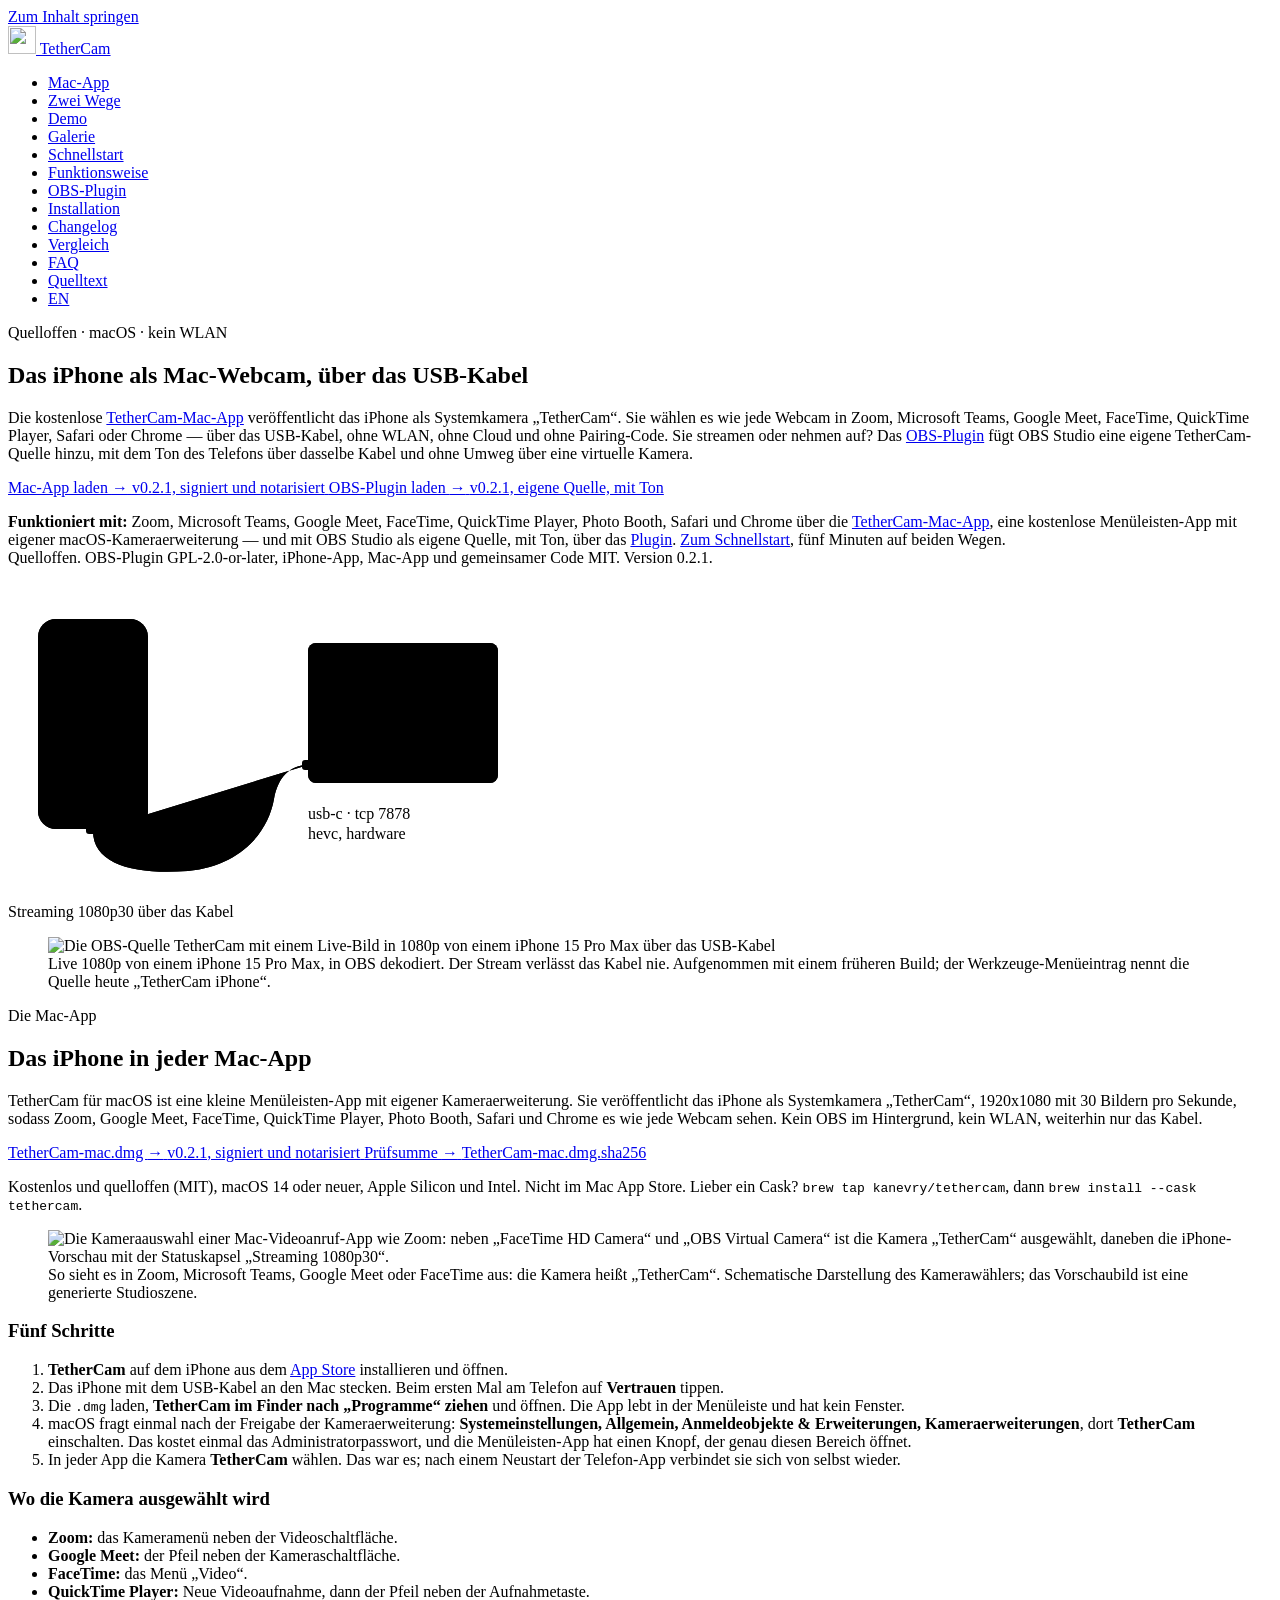
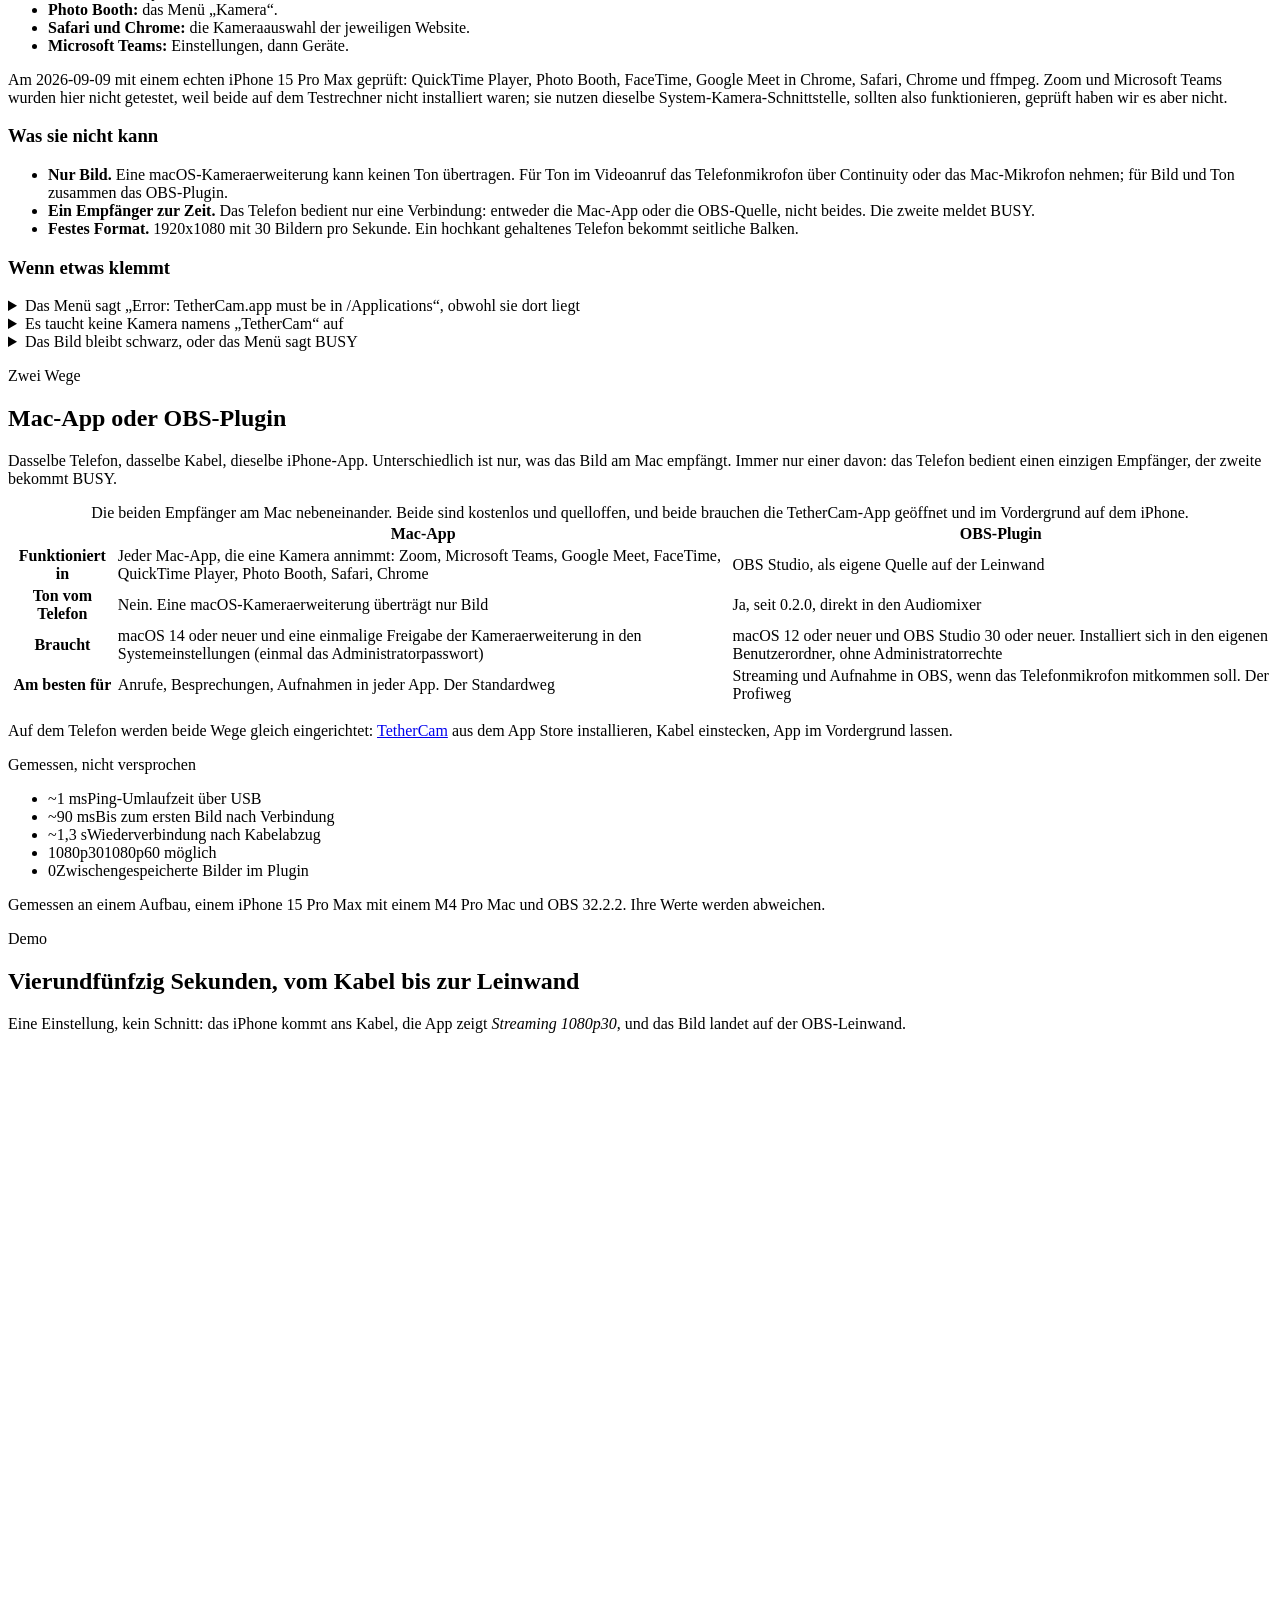
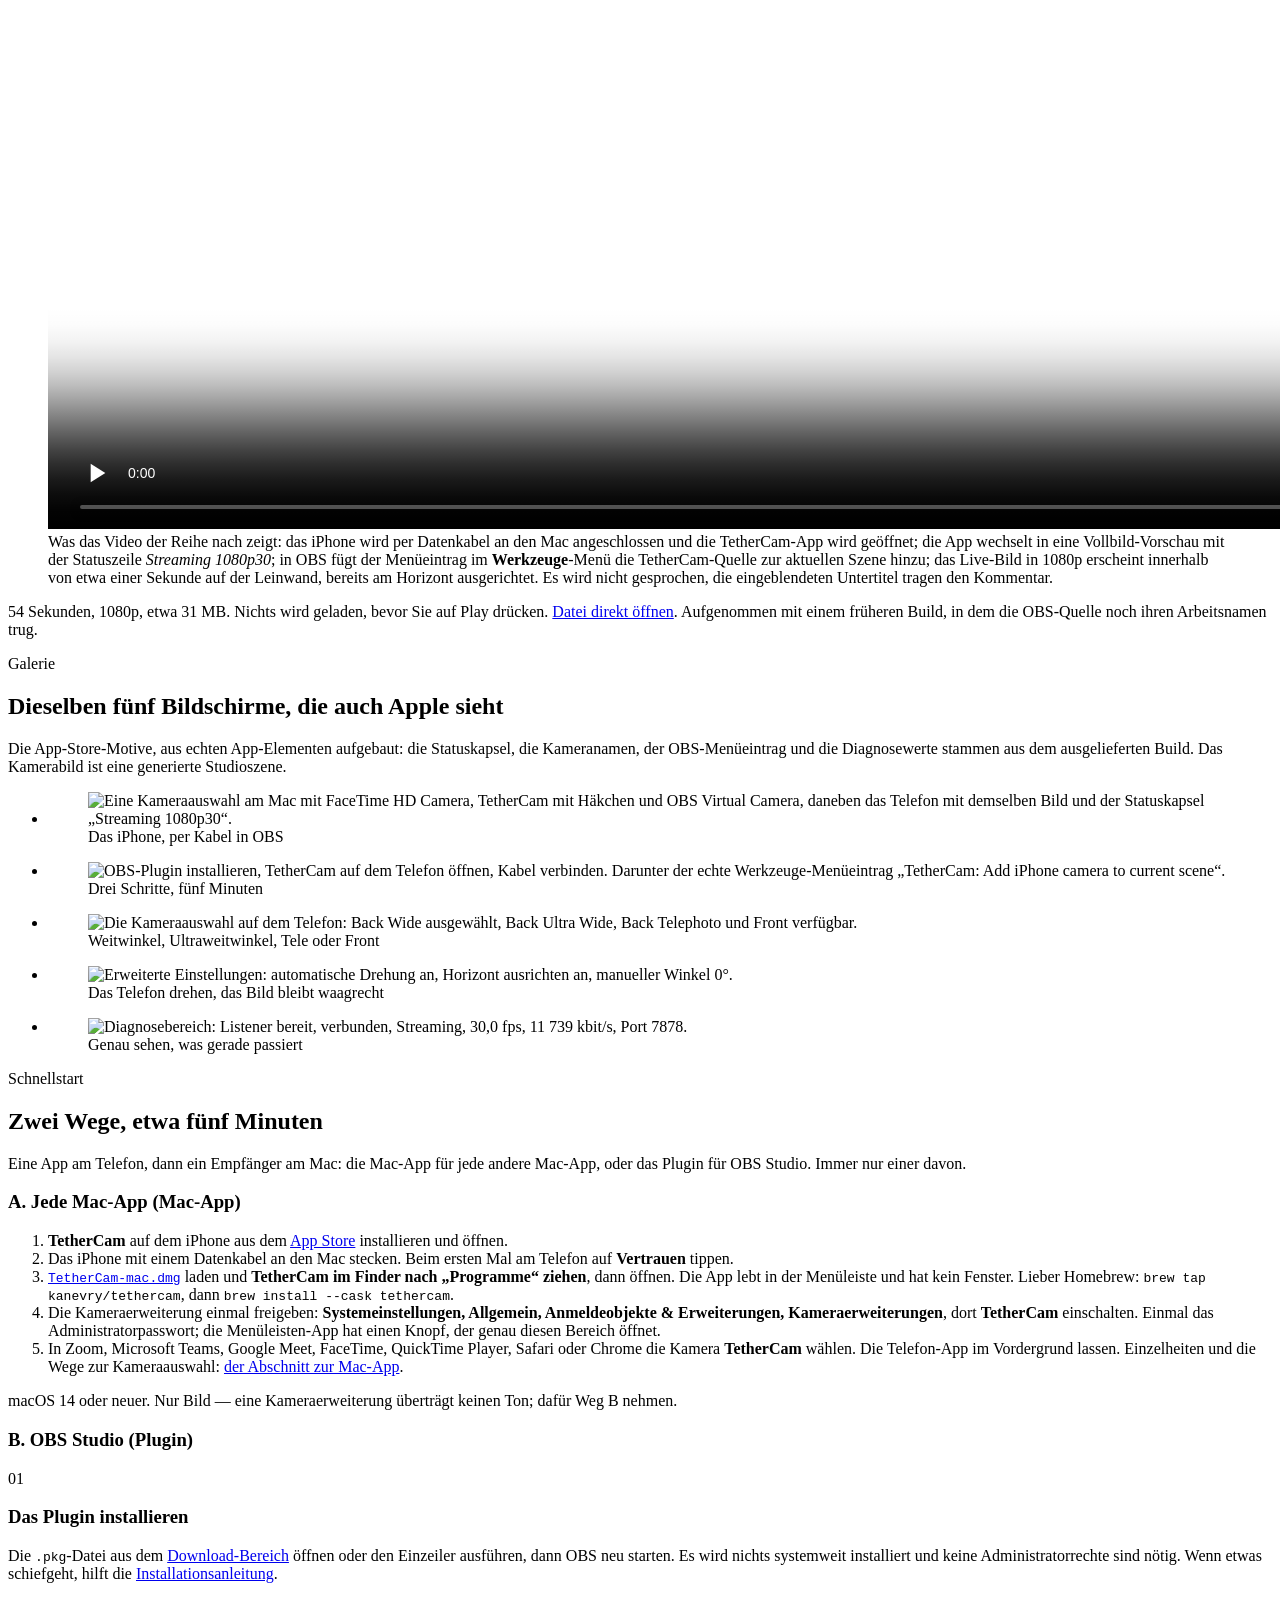
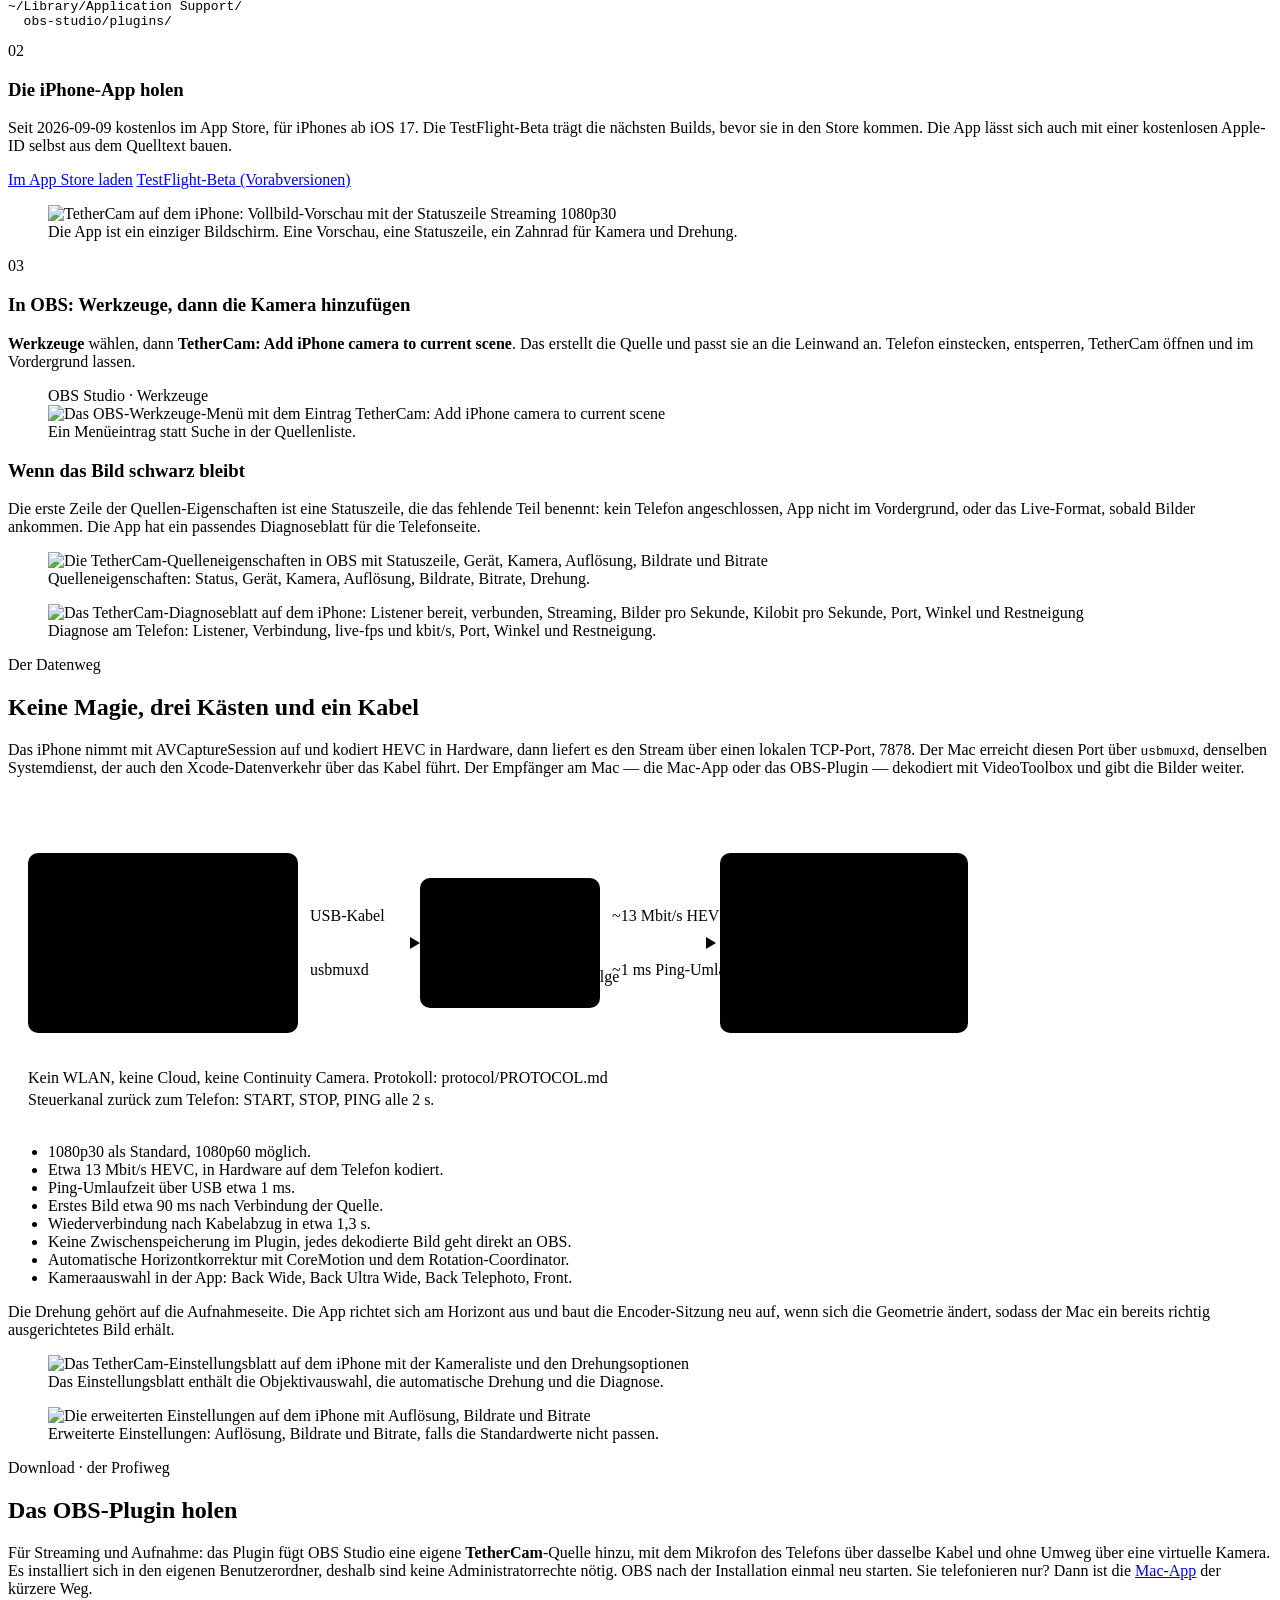
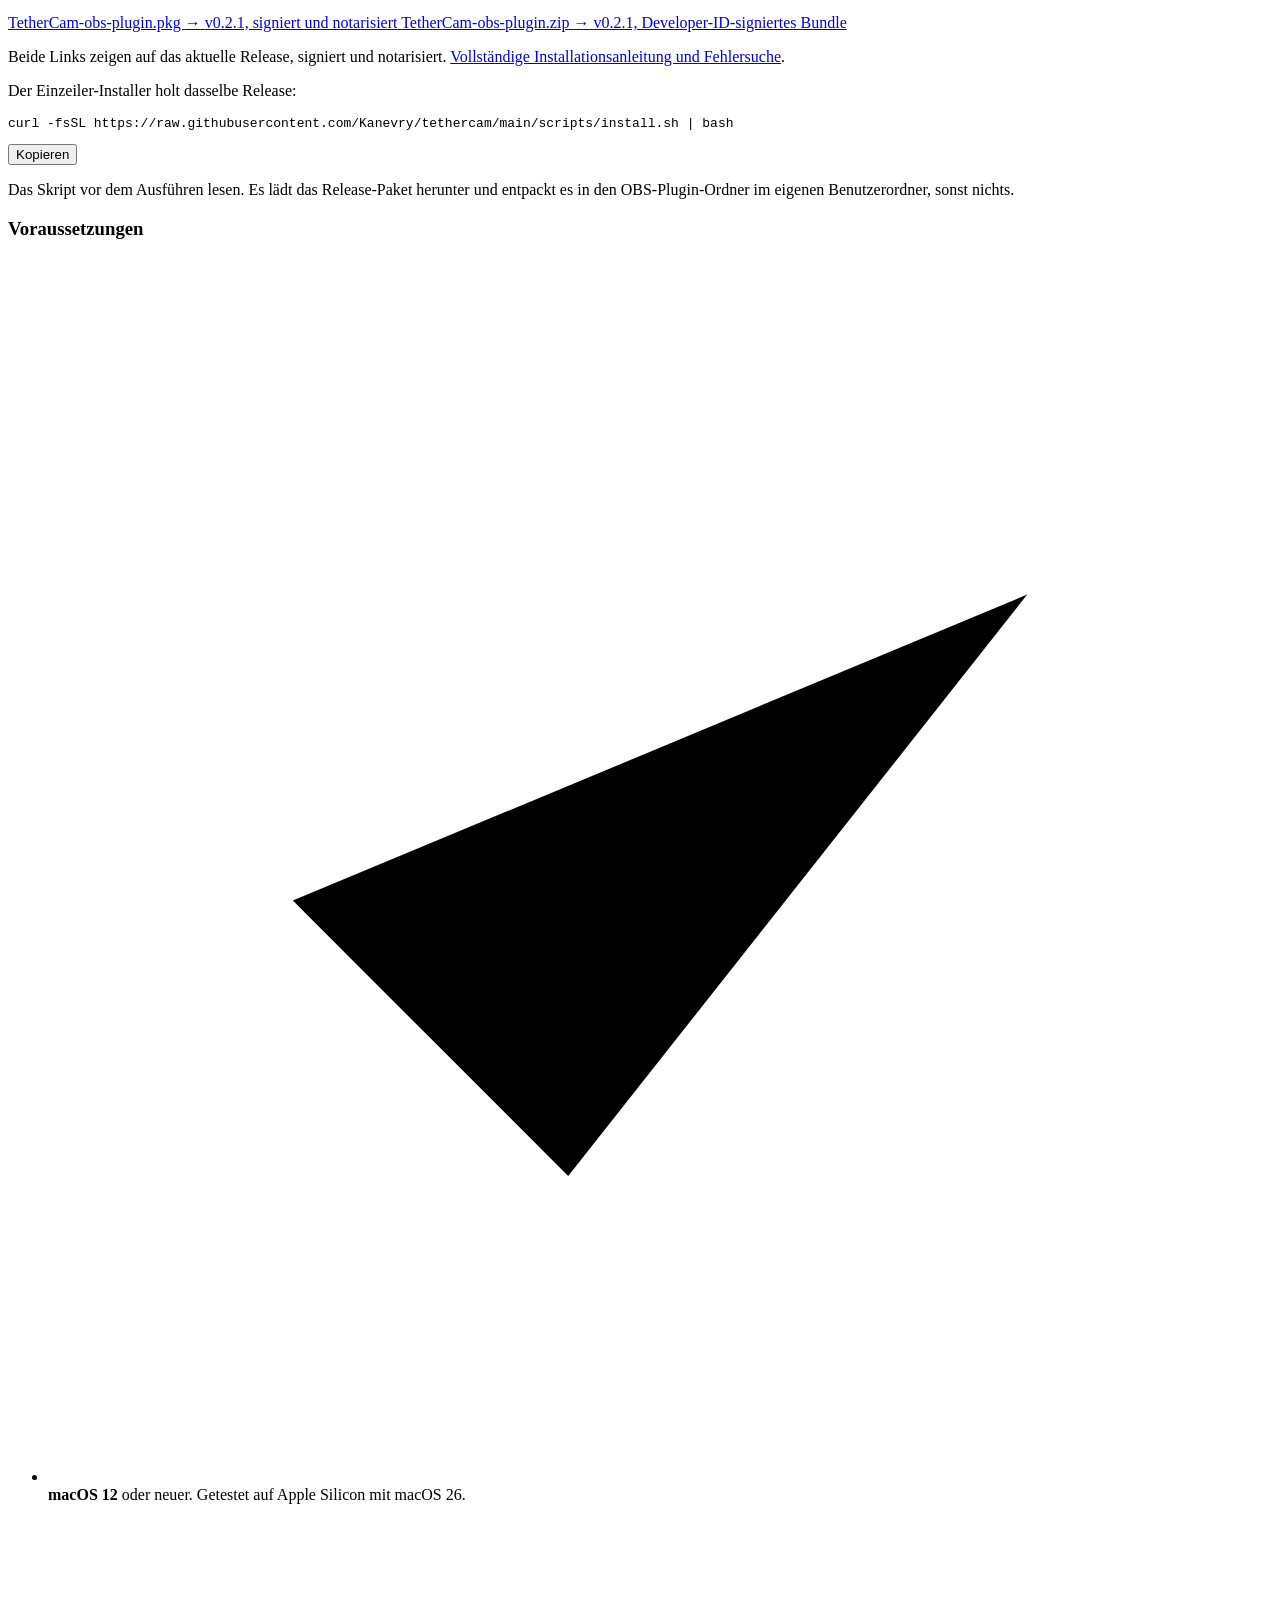
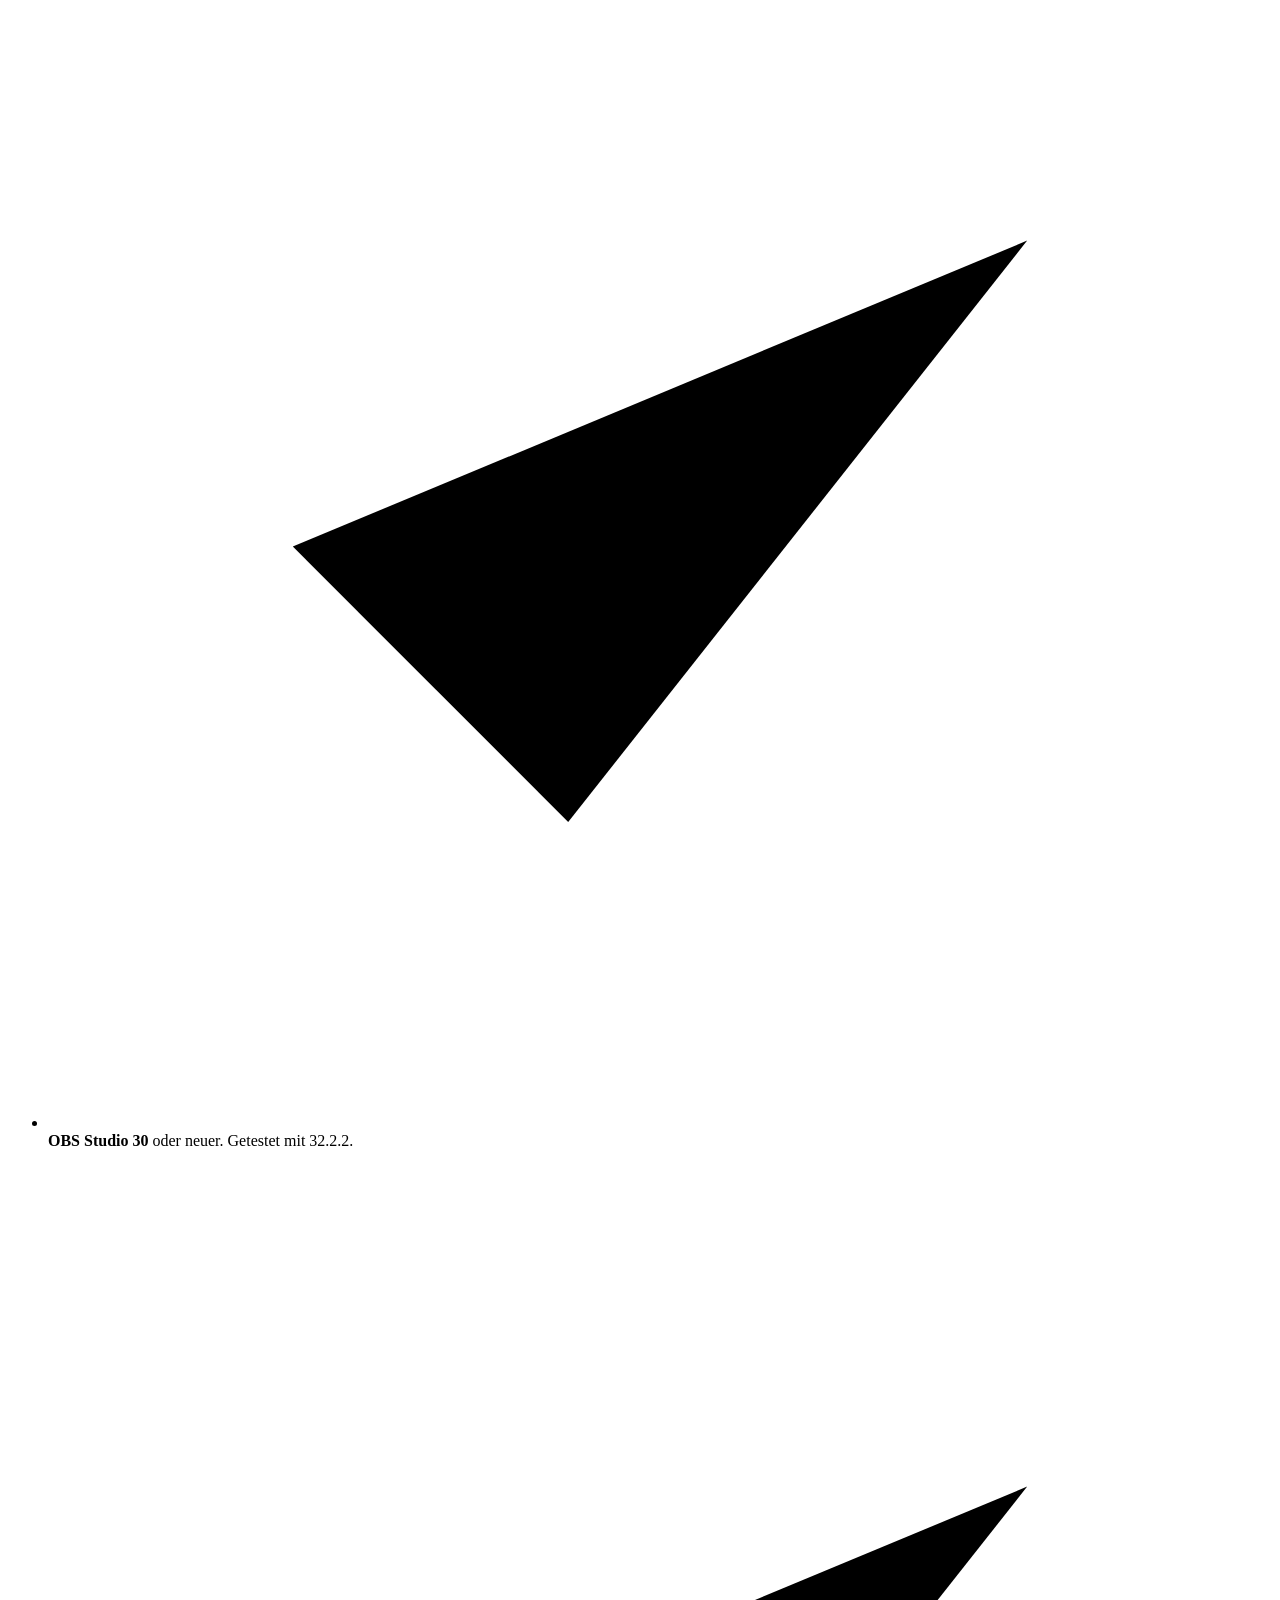
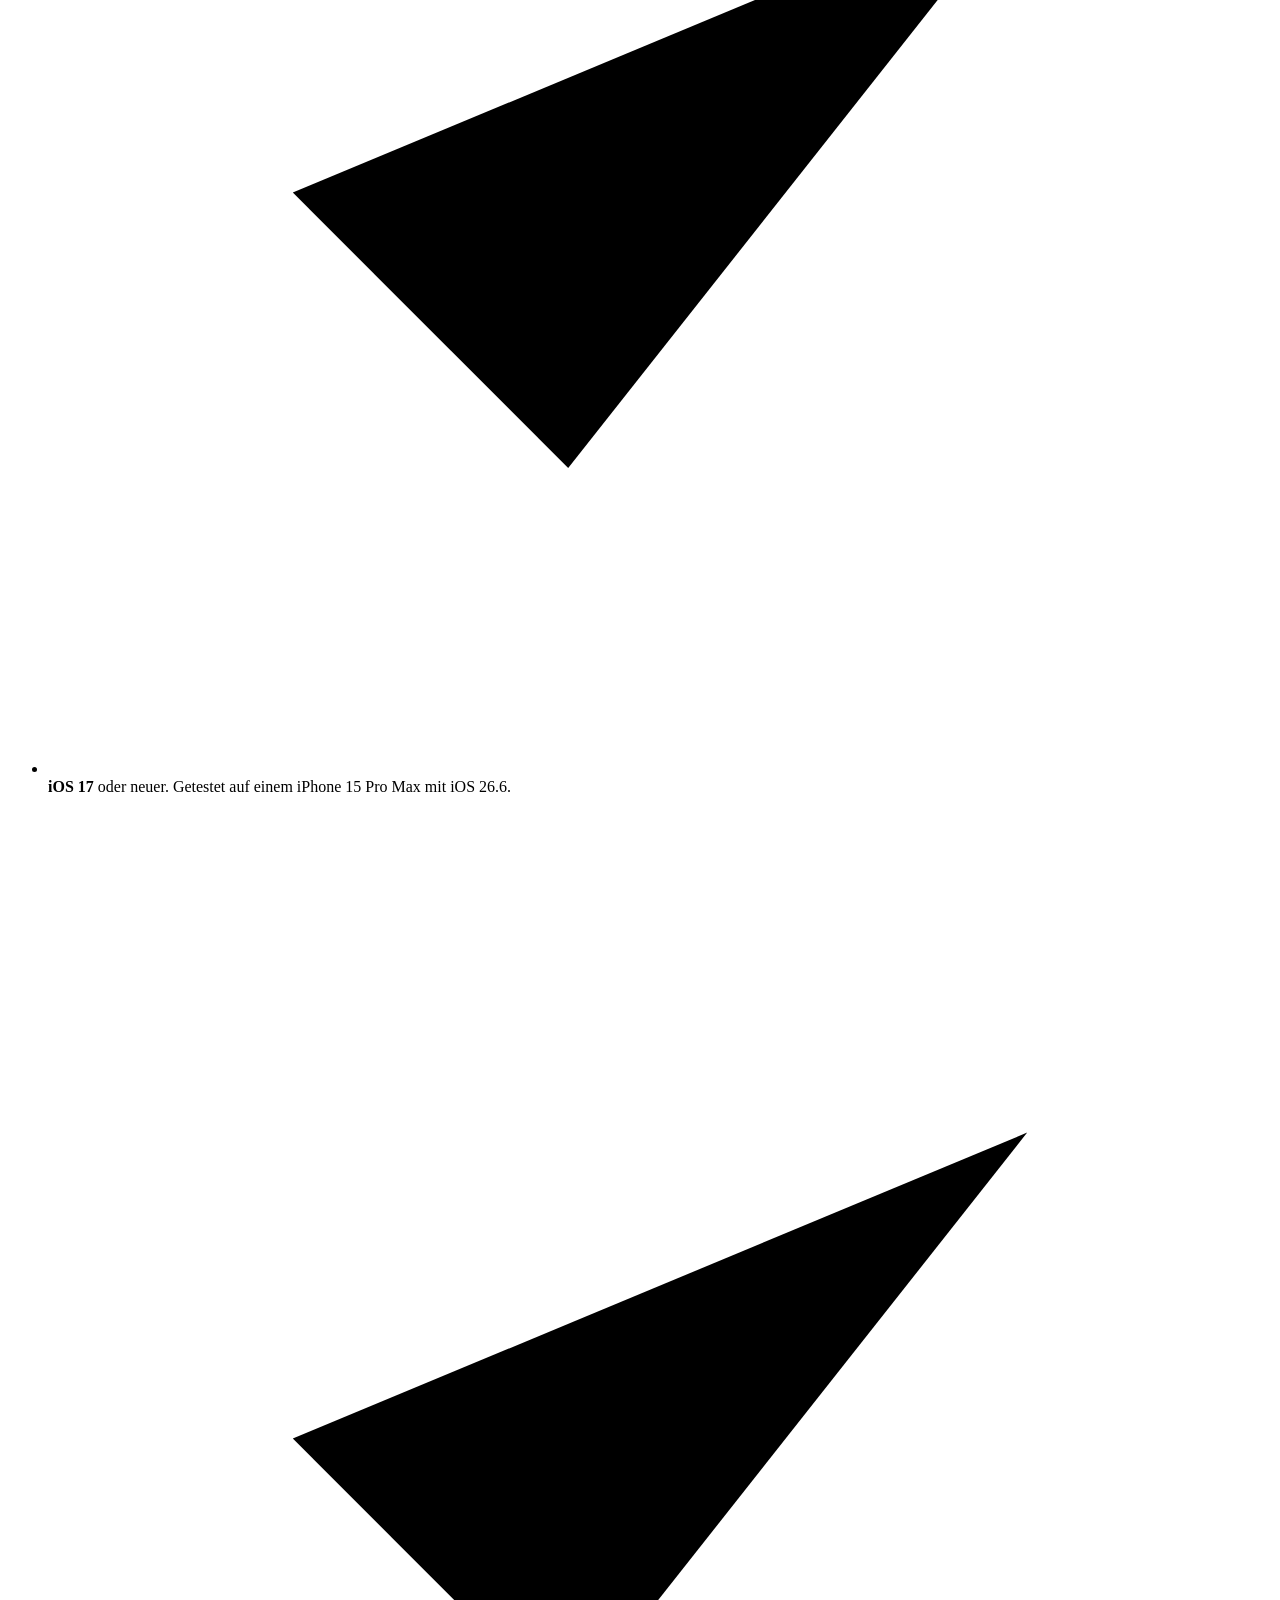
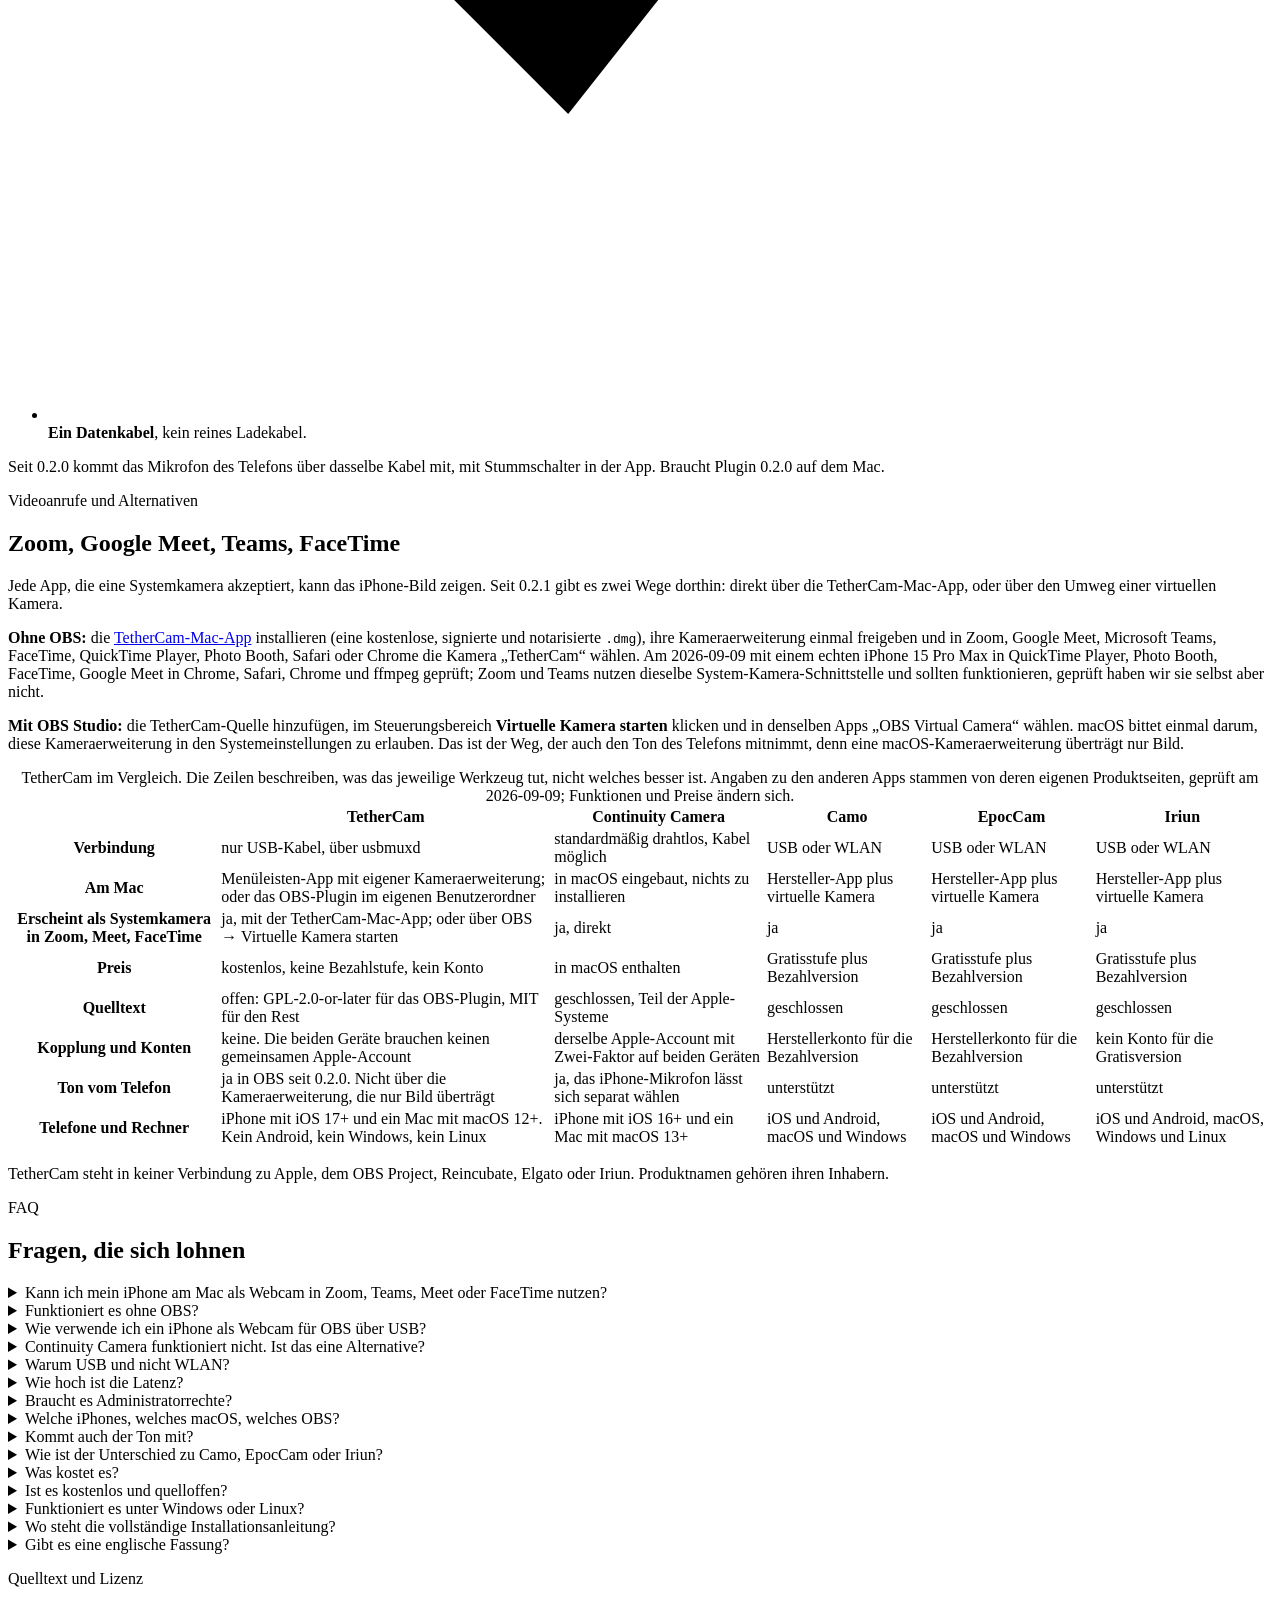
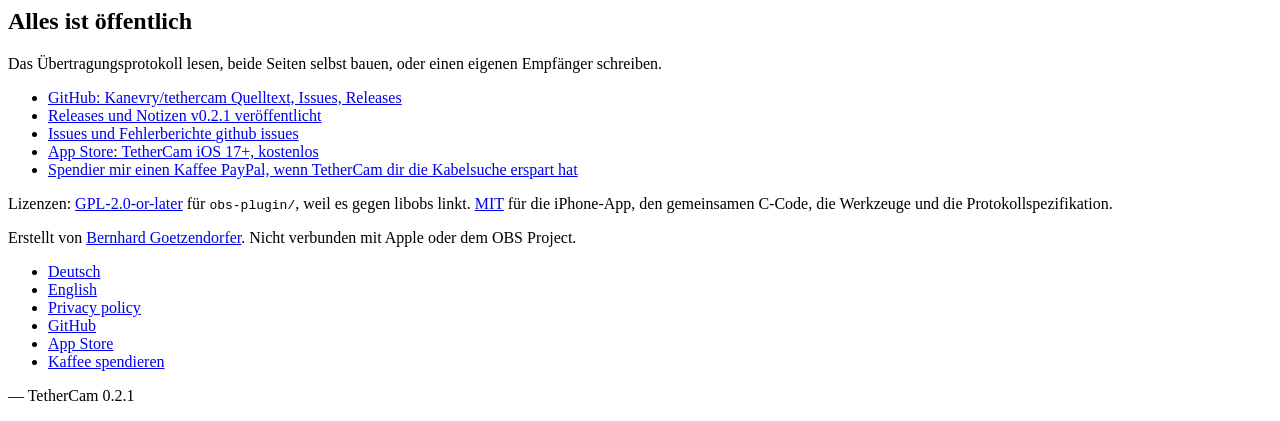
==== web/de/index.html @ 78fd4156 "docs(web,readme,packaging): reposition TetherCam as a wired Mac webcam, Mac app first, OBS as the pr" ====
<!DOCTYPE html>
<html lang="de">
<head>
<meta charset="utf-8">
<meta name="viewport" content="width=device-width, initial-scale=1">
<title>iPhone als USB-Webcam für den Mac: Zoom, Teams, Meet, OBS | TetherCam</title>
<meta name="description" content="Das iPhone über das USB-Kabel zur Webcam am Mac machen: als Kamera &quot;TetherCam&quot; in Zoom, Teams, Google Meet und FaceTime, und als eigene Quelle in OBS Studio. Kein WLAN, keine Cloud.">
<link rel="canonical" href="https://tethercam.app/de/">
<link rel="alternate" hreflang="en" href="https://tethercam.app/">
<link rel="alternate" hreflang="de" href="https://tethercam.app/de/">
<link rel="alternate" hreflang="x-default" href="https://tethercam.app/">
<meta name="author" content="Bernhard Goetzendorfer">
<meta name="theme-color" content="#0B0C10" media="(prefers-color-scheme: dark)">
<meta name="theme-color" content="#F7F6F3" media="(prefers-color-scheme: light)">

<meta property="og:type" content="website">
<meta property="og:site_name" content="TetherCam">
<meta property="og:url" content="https://tethercam.app/de/">
<meta property="og:title" content="iPhone als USB-Webcam für den Mac: Zoom, Teams, Meet, FaceTime, OBS">
<meta property="og:description" content="Das iPhone als Webcam am Mac, über das USB-Kabel: als Kamera &quot;TetherCam&quot; in Zoom, Teams, Meet und FaceTime, und als eigene Quelle in OBS Studio. Kein WLAN, keine Cloud, kein Pairing-Code.">
<meta property="og:image" content="https://tethercam.app/img/og.png">
<meta property="og:image:width" content="1200">
<meta property="og:image:height" content="630">
<meta property="og:image:alt" content="TetherCam: das iPhone als kabelgebundene Webcam für den Mac">
<meta property="og:locale" content="de_DE">
<meta name="twitter:card" content="summary_large_image">
<meta name="twitter:title" content="iPhone als USB-Webcam für den Mac: Zoom, Teams, Meet, FaceTime, OBS">
<meta name="twitter:description" content="Das iPhone als Webcam am Mac, über das USB-Kabel: als Kamera &quot;TetherCam&quot; in Zoom, Teams, Meet und FaceTime, und als eigene Quelle in OBS Studio. Kein WLAN, keine Cloud, kein Pairing-Code.">
<meta name="twitter:image" content="https://tethercam.app/img/og.png">

<link rel="icon" href="/favicon.ico" sizes="32x32">
<link rel="icon" href="/favicon.png" type="image/png" sizes="512x512">
<link rel="apple-touch-icon" href="/apple-touch-icon.png">
<link rel="manifest" href="/site.webmanifest">
<link rel="preload" href="/fonts/space-grotesk-var.woff2" as="font" type="font/woff2" crossorigin>
<link rel="alternate" type="text/plain" href="/llms.txt" title="llms.txt: Klartext-Zusammenfassung für Sprachmodelle">
<link rel="stylesheet" href="/style.css">
<script src="/main.js" defer></script>
</head>
<body>
<a class="skip-link" href="#main">Zum Inhalt springen</a>

<header class="site-header">
  <nav aria-label="Primär">
    <a class="brand" href="#top"><picture><source type="image/webp" srcset="/img/wordmark-56.webp"><img src="/img/icon-192.png" alt="" width="28" height="28"></picture> TetherCam</a>
    <ul>
      <li><a href="#mac-app">Mac-App</a></li>
      <li><a href="#two-ways">Zwei Wege</a></li>
      <li><a href="#demo">Demo</a></li>
      <li><a href="#gallery">Galerie</a></li>
      <li><a href="#quick-start">Schnellstart</a></li>
      <li><a href="#how-it-works">Funktionsweise</a></li>
      <li><a href="#download">OBS-Plugin</a></li>
      <li><a href="/install">Installation</a></li>
      <li><a href="/changelog">Changelog</a></li>
      <li><a href="#compare">Vergleich</a></li>
      <li><a href="#faq">FAQ</a></li>
      <li><a href="#source">Quelltext</a></li>
      <li><a href="/">EN</a></li>
    </ul>
  </nav>
</header>

<main id="main">

<section id="top" class="hero">
  <div class="grain"></div>
  <div class="wrap hero-grid">
    <div class="hero-copy">
      <p class="eyebrow rise">Quelloffen &middot; macOS &middot; kein WLAN</p>
      <h1 class="rise-lcp">Das iPhone als Mac-Webcam, <span class="hl">über das USB-Kabel</span></h1>
      <p class="lede rise d1">Die kostenlose <a href="#mac-app">TetherCam-Mac-App</a> veröffentlicht das iPhone als Systemkamera &bdquo;TetherCam&ldquo;. Sie wählen es wie jede Webcam in Zoom, Microsoft Teams, Google Meet, FaceTime, QuickTime Player, Safari oder Chrome &mdash; über das USB-Kabel, ohne WLAN, ohne Cloud und ohne Pairing-Code. Sie streamen oder nehmen auf? Das <a href="#download">OBS-Plugin</a> fügt OBS Studio eine eigene TetherCam-Quelle hinzu, mit dem Ton des Telefons über dasselbe Kabel und ohne Umweg über eine virtuelle Kamera.</p>
      <p class="actions rise d2">
        <a class="btn btn-primary btn--stack" href="#mac-app">
          <span>Mac-App laden <span class="arw" aria-hidden="true">&rarr;</span></span>
          <span class="btn-sub">v0.2.1, signiert und notarisiert</span>
        </a>
        <a class="btn btn-secondary btn--stack" href="#download">
          <span>OBS-Plugin laden <span class="arw" aria-hidden="true">&rarr;</span></span>
          <span class="btn-sub" data-release="pkg">v0.2.1, eigene Quelle, mit Ton</span>
        </a>
      </p>
      <p class="meta hero-meta rise d3"><b>Funktioniert mit:</b> Zoom, Microsoft Teams, Google Meet, FaceTime, QuickTime Player, Photo Booth, Safari und Chrome über die <a href="#mac-app">TetherCam-Mac-App</a>, eine kostenlose Menüleisten-App mit eigener macOS-Kameraerweiterung &mdash; und mit OBS Studio als eigene Quelle, mit Ton, über das <a href="#download">Plugin</a>. <a href="#quick-start">Zum Schnellstart</a>, fünf Minuten auf beiden Wegen.<br>Quelloffen. OBS-Plugin GPL-2.0-or-later, iPhone-App, Mac-App und gemeinsamer Code MIT. Version 0.2.1.</p>
    </div>

    <div class="signature rise d4">
      <svg viewBox="0 0 520 300" width="520" height="300" aria-hidden="true" focusable="false" xmlns="http://www.w3.org/2000/svg">
        <rect class="sig-fill" x="30" y="36" width="110" height="210" rx="18"/>
        <rect class="sig-frame" x="30" y="36" width="110" height="210" rx="18"/>
        <rect class="sig-screen" x="38" y="44" width="94" height="194" rx="13"/>
        <rect class="sig-muted" x="68" y="54" width="34" height="5" rx="2.5" opacity="0.45"/>
        <rect class="sig-accent" x="46" y="76" width="78" height="112" rx="6" opacity="0.16"/>
        <rect class="sig-frame" x="46" y="76" width="78" height="112" rx="6"/>
        <circle class="sig-accent" cx="85" cy="132" r="13" opacity="0.5"/>
        <rect class="sig-muted" x="46" y="200" width="52" height="4" rx="2" opacity="0.4"/>
        <rect class="sig-muted" x="46" y="212" width="34" height="4" rx="2" opacity="0.25"/>

        <rect class="sig-fill" x="300" y="60" width="190" height="140" rx="8"/>
        <rect class="sig-frame" x="300" y="60" width="190" height="140" rx="8"/>
        <path class="sig-frame" d="M 300 90 L 490 90"/>
        <circle class="sig-muted" cx="316" cy="75" r="3.5" opacity="0.55"/>
        <circle class="sig-muted" cx="329" cy="75" r="3.5" opacity="0.4"/>
        <circle class="sig-muted" cx="342" cy="75" r="3.5" opacity="0.3"/>
        <rect class="sig-screen" x="312" y="100" width="166" height="90" rx="4"/>
        <rect class="sig-accent" x="322" y="108" width="146" height="74" rx="3" opacity="0.16"/>
        <rect class="sig-frame" x="322" y="108" width="146" height="74" rx="3"/>
        <circle class="sig-accent" cx="395" cy="145" r="12" opacity="0.5"/>

        <path class="cable-path" pathLength="1" d="M 85 248 C 85 282 128 292 180 288 C 232 283 260 250 266 216 C 270 194 282 182 300 182"/>
        <path class="cable-pulse" pathLength="1" d="M 85 248 C 85 282 128 292 180 288 C 232 283 260 250 266 216 C 270 194 282 182 300 182"/>
        <rect class="sig-plug" x="78" y="242" width="14" height="9" rx="3"/>
        <rect class="sig-plug" x="294" y="177" width="14" height="10" rx="3"/>

        <text class="sig-label" x="300" y="236">usb-c &#183; tcp 7878</text>
        <text class="sig-label" x="300" y="256">hevc, hardware</text>
      </svg>
      <p class="sig-status"><span class="dot signal-dot"></span> Streaming 1080p30 über das Kabel</p>
    </div>
  </div>

  <div class="wrap hero-figure">
    <figure data-reveal>
      <div class="frame">
        <picture>
          <source type="image/webp" srcset="/img/obs-iphone-live.webp">
          <img src="/img/obs-iphone-live.png" width="1600" height="1166" alt="Die OBS-Quelle TetherCam mit einem Live-Bild in 1080p von einem iPhone 15 Pro Max über das USB-Kabel" fetchpriority="high" decoding="async">
        </picture>
      </div>
      <figcaption>Live 1080p von einem iPhone 15 Pro Max, in OBS dekodiert. Der Stream verlässt das Kabel nie. Aufgenommen mit einem früheren Build; der Werkzeuge-Menüeintrag nennt die Quelle heute &bdquo;TetherCam iPhone&ldquo;.</figcaption>
    </figure>
  </div>
</section>

<section id="mac-app" class="section">
  <div class="wrap">
    <p class="eyebrow" data-reveal>Die Mac-App</p>
    <h2 data-reveal>Das iPhone in jeder Mac-App</h2>
    <p class="lede" data-reveal>TetherCam für macOS ist eine kleine Menüleisten-App mit eigener Kameraerweiterung. Sie veröffentlicht das iPhone als Systemkamera &bdquo;TetherCam&ldquo;, 1920x1080 mit 30 Bildern pro Sekunde, sodass Zoom, Google Meet, FaceTime, QuickTime Player, Photo Booth, Safari und Chrome es wie jede Webcam sehen. Kein OBS im Hintergrund, kein WLAN, weiterhin nur das Kabel.</p>

    <p class="actions" data-reveal>
      <a class="btn btn-primary btn--stack" href="https://github.com/Kanevry/tethercam/releases/latest/download/TetherCam-mac.dmg">
        <span>TetherCam-mac.dmg <span class="arw" aria-hidden="true">&rarr;</span></span>
        <span class="btn-sub">v0.2.1, signiert und notarisiert</span>
      </a>
      <a class="btn btn-secondary btn--stack" href="https://github.com/Kanevry/tethercam/releases/latest/download/TetherCam-mac.dmg.sha256">
        <span>Prüfsumme <span class="arw" aria-hidden="true">&rarr;</span></span>
        <span class="btn-sub">TetherCam-mac.dmg.sha256</span>
      </a>
    </p>
    <p class="notice" data-reveal>Kostenlos und quelloffen (MIT), macOS 14 oder neuer, Apple Silicon und Intel. Nicht im Mac App Store. Lieber ein Cask? <code>brew tap kanevry/tethercam</code>, dann <code>brew install --cask tethercam</code>.</p>

    <figure data-reveal>
      <div class="frame">
        <picture>
          <source type="image/webp" srcset="/img/mac-app-zoom.webp">
          <img src="/img/mac-app-zoom.png" width="1600" height="840" alt="Die Kameraauswahl einer Mac-Videoanruf-App wie Zoom: neben &bdquo;FaceTime HD Camera&ldquo; und &bdquo;OBS Virtual Camera&ldquo; ist die Kamera &bdquo;TetherCam&ldquo; ausgewählt, daneben die iPhone-Vorschau mit der Statuskapsel &bdquo;Streaming 1080p30&ldquo;." loading="lazy" decoding="async">
        </picture>
      </div>
      <figcaption>So sieht es in Zoom, Microsoft Teams, Google Meet oder FaceTime aus: die Kamera hei&szlig;t &bdquo;TetherCam&ldquo;. Schematische Darstellung des Kamerawählers; das Vorschaubild ist eine generierte Studioszene.</figcaption>
    </figure>

    <h3 class="prose" data-reveal>Fünf Schritte</h3>
    <ol class="prose" data-reveal>
      <li><strong>TetherCam</strong> auf dem iPhone aus dem <a href="https://apps.apple.com/us/app/tethercam/id6808997521" rel="noopener">App Store</a> installieren und öffnen.</li>
      <li>Das iPhone mit dem USB-Kabel an den Mac stecken. Beim ersten Mal am Telefon auf <strong>Vertrauen</strong> tippen.</li>
      <li>Die <code>.dmg</code> laden, <strong>TetherCam im Finder nach &bdquo;Programme&ldquo; ziehen</strong> und öffnen. Die App lebt in der Menüleiste und hat kein Fenster.</li>
      <li>macOS fragt einmal nach der Freigabe der Kameraerweiterung: <strong>Systemeinstellungen, Allgemein, Anmeldeobjekte &amp; Erweiterungen, Kameraerweiterungen</strong>, dort <strong>TetherCam</strong> einschalten. Das kostet einmal das Administratorpasswort, und die Menüleisten-App hat einen Knopf, der genau diesen Bereich öffnet.</li>
      <li>In jeder App die Kamera <strong>TetherCam</strong> wählen. Das war es; nach einem Neustart der Telefon-App verbindet sie sich von selbst wieder.</li>
    </ol>

    <h3 class="prose" data-reveal>Wo die Kamera ausgewählt wird</h3>
    <ul class="prose" data-reveal>
      <li><strong>Zoom:</strong> das Kameramenü neben der Videoschaltfläche.</li>
      <li><strong>Google Meet:</strong> der Pfeil neben der Kameraschaltfläche.</li>
      <li><strong>FaceTime:</strong> das Menü &bdquo;Video&ldquo;.</li>
      <li><strong>QuickTime Player:</strong> Neue Videoaufnahme, dann der Pfeil neben der Aufnahmetaste.</li>
      <li><strong>Photo Booth:</strong> das Menü &bdquo;Kamera&ldquo;.</li>
      <li><strong>Safari und Chrome:</strong> die Kameraauswahl der jeweiligen Website.</li>
      <li><strong>Microsoft Teams:</strong> Einstellungen, dann Geräte.</li>
    </ul>
    <p class="meta" data-reveal>Am 2026-09-09 mit einem echten iPhone 15 Pro Max geprüft: QuickTime Player, Photo Booth, FaceTime, Google Meet in Chrome, Safari, Chrome und ffmpeg. Zoom und Microsoft Teams wurden hier nicht getestet, weil beide auf dem Testrechner nicht installiert waren; sie nutzen dieselbe System-Kamera-Schnittstelle, sollten also funktionieren, geprüft haben wir es aber nicht.</p>

    <h3 class="prose" data-reveal>Was sie nicht kann</h3>
    <ul class="prose" data-reveal>
      <li><strong>Nur Bild.</strong> Eine macOS-Kameraerweiterung kann keinen Ton übertragen. Für Ton im Videoanruf das Telefonmikrofon über Continuity oder das Mac-Mikrofon nehmen; für Bild und Ton zusammen das OBS-Plugin.</li>
      <li><strong>Ein Empfänger zur Zeit.</strong> Das Telefon bedient nur eine Verbindung: entweder die Mac-App oder die OBS-Quelle, nicht beides. Die zweite meldet BUSY.</li>
      <li><strong>Festes Format.</strong> 1920x1080 mit 30 Bildern pro Sekunde. Ein hochkant gehaltenes Telefon bekommt seitliche Balken.</li>
    </ul>

    <h3 class="prose" data-reveal>Wenn etwas klemmt</h3>
    <div class="faq-list prose">
      <details class="faq" data-reveal>
        <summary>Das Menü sagt &bdquo;Error: TetherCam.app must be in /Applications&ldquo;, obwohl sie dort liegt</summary>
        <div class="answer"><p>Etwas anderes als der Finder hat die App kopiert, während sie noch das Quarantäne-Attribut trug; macOS startet sie dann per App Translocation aus einem zufälligen, schreibgeschützten Pfad. Die App mit dem <strong>Finder</strong> nach <code>/Applications</code> ziehen, oder <code>xattr -dr com.apple.quarantine /Applications/TetherCam.app</code> ausführen und sie erneut öffnen.</p></div>
      </details>
      <details class="faq" data-reveal>
        <summary>Es taucht keine Kamera namens &bdquo;TetherCam&ldquo; auf</summary>
        <div class="answer"><p>Die Kameraerweiterung ist noch nicht freigegeben: Systemeinstellungen, Allgemein, Anmeldeobjekte &amp; Erweiterungen, Kameraerweiterungen, dort TetherCam einschalten. Apps lesen die Kameraliste beim Start, also die betreffende App beenden und neu öffnen.</p></div>
      </details>
      <details class="faq" data-reveal>
        <summary>Das Bild bleibt schwarz, oder das Menü sagt BUSY</summary>
        <div class="answer"><p>Ein anderer Empfänger hält das Telefon bereits. Die TetherCam-Quelle in OBS schließen, oder was sonst verbunden ist, dann neu verbinden. Und TetherCam muss am Telefon geöffnet und im Vordergrund sein; iOS legt den Listener schlafen, sobald die App in den Hintergrund geht.</p></div>
      </details>
    </div>
  </div>
</section>

<section id="two-ways" class="section">
  <div class="wrap">
    <p class="eyebrow" data-reveal>Zwei Wege</p>
    <h2 data-reveal>Mac-App oder OBS-Plugin</h2>
    <p class="lede" data-reveal>Dasselbe Telefon, dasselbe Kabel, dieselbe iPhone-App. Unterschiedlich ist nur, was das Bild am Mac empfängt. Immer nur einer davon: das Telefon bedient einen einzigen Empfänger, der zweite bekommt BUSY.</p>

    <div class="cmp-scroll" data-reveal>
      <table class="cmp">
        <caption>Die beiden Empfänger am Mac nebeneinander. Beide sind kostenlos und quelloffen, und beide brauchen die TetherCam-App geöffnet und im Vordergrund auf dem iPhone.</caption>
        <thead>
          <tr>
            <th scope="col">&nbsp;</th>
            <th scope="col" class="cmp-self">Mac-App</th>
            <th scope="col">OBS-Plugin</th>
          </tr>
        </thead>
        <tbody>
          <tr>
            <th scope="row">Funktioniert in</th>
            <td class="cmp-self">Jeder Mac-App, die eine Kamera annimmt: Zoom, Microsoft Teams, Google Meet, FaceTime, QuickTime Player, Photo Booth, Safari, Chrome</td>
            <td>OBS Studio, als eigene Quelle auf der Leinwand</td>
          </tr>
          <tr>
            <th scope="row">Ton vom Telefon</th>
            <td class="cmp-self">Nein. Eine macOS-Kameraerweiterung überträgt nur Bild</td>
            <td>Ja, seit 0.2.0, direkt in den Audiomixer</td>
          </tr>
          <tr>
            <th scope="row">Braucht</th>
            <td class="cmp-self">macOS 14 oder neuer und eine einmalige Freigabe der Kameraerweiterung in den Systemeinstellungen (einmal das Administratorpasswort)</td>
            <td>macOS 12 oder neuer und OBS Studio 30 oder neuer. Installiert sich in den eigenen Benutzerordner, ohne Administratorrechte</td>
          </tr>
          <tr>
            <th scope="row">Am besten für</th>
            <td class="cmp-self">Anrufe, Besprechungen, Aufnahmen in jeder App. Der Standardweg</td>
            <td>Streaming und Aufnahme in OBS, wenn das Telefonmikrofon mitkommen soll. Der Profiweg</td>
          </tr>
        </tbody>
      </table>
    </div>
    <p class="meta" data-reveal>Auf dem Telefon werden beide Wege gleich eingerichtet: <a href="https://apps.apple.com/us/app/tethercam/id6808997521" rel="noopener">TetherCam</a> aus dem App Store installieren, Kabel einstecken, App im Vordergrund lassen.</p>
  </div>
</section>

<section class="section" aria-label="Gemessene Werte">
  <div class="wrap">
    <p class="eyebrow" data-reveal>Gemessen, nicht versprochen</p>
    <ul class="proof" data-reveal>
      <li><span class="pv">~1 ms</span><span class="pl">Ping-Umlaufzeit über USB</span></li>
      <li><span class="pv">~90 ms</span><span class="pl">Bis zum ersten Bild nach Verbindung</span></li>
      <li><span class="pv">~1,3 s</span><span class="pl">Wiederverbindung nach Kabelabzug</span></li>
      <li><span class="pv">1080p30</span><span class="pl">1080p60 möglich</span></li>
      <li><span class="pv">0</span><span class="pl">Zwischengespeicherte Bilder im Plugin</span></li>
    </ul>
    <p class="meta proof-note" data-reveal>Gemessen an einem Aufbau, einem iPhone 15 Pro Max mit einem M4 Pro Mac und OBS 32.2.2. Ihre Werte werden abweichen.</p>
  </div>
</section>

<section id="demo" class="section">
  <div class="wrap">
    <p class="eyebrow" data-reveal>Demo</p>
    <h2 data-reveal>Vierundfünfzig Sekunden, vom Kabel bis zur Leinwand</h2>
    <p class="lede" data-reveal>Eine Einstellung, kein Schnitt: das iPhone kommt ans Kabel, die App zeigt <em>Streaming 1080p30</em>, und das Bild landet auf der OBS-Leinwand.</p>

    <figure class="video-figure" data-reveal>
      <div class="frame">
        <video controls playsinline preload="none" poster="/img/demo-poster.webp"
               width="1920" height="1080"
               aria-describedby="demo-desc">
          <source src="/demo.mp4" type="video/mp4">
          <p>Ihr Browser kann dieses Video nicht abspielen. <a href="/demo.mp4">Demo-Datei herunterladen (MP4, 31&nbsp;MB)</a>.</p>
        </video>
      </div>
      <figcaption id="demo-desc">Was das Video der Reihe nach zeigt: das iPhone wird per Datenkabel an den Mac angeschlossen und die TetherCam-App wird geöffnet; die App wechselt in eine Vollbild-Vorschau mit der Statuszeile <em>Streaming 1080p30</em>; in OBS fügt der Menüeintrag im <strong>Werkzeuge</strong>-Menü die TetherCam-Quelle zur aktuellen Szene hinzu; das Live-Bild in 1080p erscheint innerhalb von etwa einer Sekunde auf der Leinwand, bereits am Horizont ausgerichtet. Es wird nicht gesprochen, die eingeblendeten Untertitel tragen den Kommentar.</figcaption>
    </figure>

    <p class="meta" data-reveal>54 Sekunden, 1080p, etwa 31&nbsp;MB. Nichts wird geladen, bevor Sie auf Play drücken. <a href="/demo.mp4">Datei direkt öffnen</a>. Aufgenommen mit einem früheren Build, in dem die OBS-Quelle noch ihren Arbeitsnamen trug.</p>
  </div>
</section>

<section id="gallery" class="section">
  <div class="wrap">
    <p class="eyebrow" data-reveal>Galerie</p>
    <h2 data-reveal>Dieselben fünf Bildschirme, die auch Apple sieht</h2>
    <p class="lede" data-reveal>Die App-Store-Motive, aus echten App-Elementen aufgebaut: die Statuskapsel, die Kameranamen, der OBS-Menüeintrag und die Diagnosewerte stammen aus dem ausgelieferten Build. Das Kamerabild ist eine generierte Studioszene.</p>
    <div class="gallery" data-reveal tabindex="0" aria-label="App-Store-Screenshots, horizontal scrollbar">
      <ul class="gallery-track">
        <li class="gallery-item">
          <figure>
            <img src="/img/store-01-hero-wired-into-mac.webp" width="1398" height="645" loading="lazy" decoding="async" alt="Eine Kameraauswahl am Mac mit FaceTime HD Camera, TetherCam mit Häkchen und OBS Virtual Camera, daneben das Telefon mit demselben Bild und der Statuskapsel „Streaming 1080p30“.">
            <figcaption>Das iPhone, per Kabel in OBS</figcaption>
          </figure>
        </li>
        <li class="gallery-item">
          <figure>
            <img src="/img/store-02-three-steps.webp" width="1398" height="645" loading="lazy" decoding="async" alt="OBS-Plugin installieren, TetherCam auf dem Telefon öffnen, Kabel verbinden. Darunter der echte Werkzeuge-Menüeintrag „TetherCam: Add iPhone camera to current scene“.">
            <figcaption>Drei Schritte, fünf Minuten</figcaption>
          </figure>
        </li>
        <li class="gallery-item">
          <figure>
            <img src="/img/store-03-lens-picker.webp" width="1398" height="645" loading="lazy" decoding="async" alt="Die Kameraauswahl auf dem Telefon: Back Wide ausgewählt, Back Ultra Wide, Back Telephoto und Front verfügbar.">
            <figcaption>Weitwinkel, Ultraweitwinkel, Tele oder Front</figcaption>
          </figure>
        </li>
        <li class="gallery-item">
          <figure>
            <img src="/img/store-04-horizon-level.webp" width="1398" height="645" loading="lazy" decoding="async" alt="Erweiterte Einstellungen: automatische Drehung an, Horizont ausrichten an, manueller Winkel 0°.">
            <figcaption>Das Telefon drehen, das Bild bleibt waagrecht</figcaption>
          </figure>
        </li>
        <li class="gallery-item">
          <figure>
            <img src="/img/store-05-diagnostics.webp" width="1398" height="645" loading="lazy" decoding="async" alt="Diagnosebereich: Listener bereit, verbunden, Streaming, 30,0 fps, 11 739 kbit/s, Port 7878.">
            <figcaption>Genau sehen, was gerade passiert</figcaption>
          </figure>
        </li>
      </ul>
    </div>
  </div>
</section>


<section id="quick-start" class="section">
  <div class="wrap">
    <p class="eyebrow" data-reveal>Schnellstart</p>
    <h2 data-reveal>Zwei Wege, etwa fünf Minuten</h2>
    <p class="lede" data-reveal>Eine App am Telefon, dann ein Empfänger am Mac: die Mac-App für jede andere Mac-App, oder das Plugin für OBS Studio. Immer nur einer davon.</p>

    <h3 class="prose" data-reveal>A. Jede Mac-App (Mac-App)</h3>
    <ol class="prose" data-reveal>
      <li><strong>TetherCam</strong> auf dem iPhone aus dem <a href="https://apps.apple.com/us/app/tethercam/id6808997521" rel="noopener">App Store</a> installieren und öffnen.</li>
      <li>Das iPhone mit einem Datenkabel an den Mac stecken. Beim ersten Mal am Telefon auf <strong>Vertrauen</strong> tippen.</li>
      <li><a href="https://github.com/Kanevry/tethercam/releases/latest/download/TetherCam-mac.dmg"><code>TetherCam-mac.dmg</code></a> laden und <strong>TetherCam im Finder nach &bdquo;Programme&ldquo; ziehen</strong>, dann öffnen. Die App lebt in der Menüleiste und hat kein Fenster. Lieber Homebrew: <code>brew tap kanevry/tethercam</code>, dann <code>brew install --cask tethercam</code>.</li>
      <li>Die Kameraerweiterung einmal freigeben: <strong>Systemeinstellungen, Allgemein, Anmeldeobjekte &amp; Erweiterungen, Kameraerweiterungen</strong>, dort <strong>TetherCam</strong> einschalten. Einmal das Administratorpasswort; die Menüleisten-App hat einen Knopf, der genau diesen Bereich öffnet.</li>
      <li>In Zoom, Microsoft Teams, Google Meet, FaceTime, QuickTime Player, Safari oder Chrome die Kamera <strong>TetherCam</strong> wählen. Die Telefon-App im Vordergrund lassen. Einzelheiten und die Wege zur Kameraauswahl: <a href="#mac-app">der Abschnitt zur Mac-App</a>.</li>
    </ol>
    <p class="meta" data-reveal>macOS 14 oder neuer. Nur Bild &mdash; eine Kameraerweiterung überträgt keinen Ton; dafür Weg B nehmen.</p>

    <h3 class="prose" data-reveal>B. OBS Studio (Plugin)</h3>
    <div class="steps">
      <article class="step" data-reveal>
        <span class="step-n">01</span>
        <h3>Das Plugin installieren</h3>
        <p>Die <code>.pkg</code>-Datei aus dem <a href="#download">Download-Bereich</a> öffnen oder den Einzeiler ausführen, dann OBS neu starten. Es wird nichts systemweit installiert und keine Administratorrechte sind nötig. Wenn etwas schiefgeht, hilft die <a href="/install">Installationsanleitung</a>.</p>
        <pre tabindex="0"><code>~/Library/Application Support/
  obs-studio/plugins/</code></pre>
      </article>

      <article class="step s1" data-reveal>
        <span class="step-n">02</span>
        <h3>Die iPhone-App holen</h3>
        <p>Seit 2026-09-09 kostenlos im App Store, für iPhones ab iOS 17. Die TestFlight-Beta trägt die nächsten Builds, bevor sie in den Store kommen. Die App lässt sich auch mit einer kostenlosen Apple-ID selbst aus dem Quelltext bauen.</p>
        <p class="actions"><a id="appstore-link" class="btn btn-primary" href="https://apps.apple.com/us/app/tethercam/id6808997521" rel="noopener">Im App Store laden</a> <a id="testflight-link" class="btn btn-secondary" href="https://testflight.apple.com/join/wmT74Ry8" rel="noopener">TestFlight-Beta (Vorabversionen)</a></p>
        <figure>
          <div class="device">
            <picture>
              <source type="image/webp" srcset="/img/app-live.webp">
              <img src="/img/app-live.png" width="1400" height="646" alt="TetherCam auf dem iPhone: Vollbild-Vorschau mit der Statuszeile Streaming 1080p30" loading="lazy" decoding="async">
            </picture>
          </div>
          <figcaption>Die App ist ein einziger Bildschirm. Eine Vorschau, eine Statuszeile, ein Zahnrad für Kamera und Drehung.</figcaption>
        </figure>
      </article>

      <article class="step s2" data-reveal>
        <span class="step-n">03</span>
        <h3>In OBS: Werkzeuge, dann die Kamera hinzufügen</h3>
        <p><strong>Werkzeuge</strong> wählen, dann <strong>TetherCam: Add iPhone camera to current scene</strong>. Das erstellt die Quelle und passt sie an die Leinwand an. Telefon einstecken, entsperren, TetherCam öffnen und im Vordergrund lassen.</p>
        <figure>
          <div class="window">
            <div class="window-bar">
              <span class="window-dots" aria-hidden="true"><i></i><i></i><i></i></span>
              <span class="window-title">OBS Studio &#183; Werkzeuge</span>
            </div>
            <picture>
              <source type="image/webp" srcset="/img/obs-tools-menu.webp">
              <img src="/img/obs-tools-menu.png" width="900" height="480" alt="Das OBS-Werkzeuge-Menü mit dem Eintrag TetherCam: Add iPhone camera to current scene" loading="lazy" decoding="async">
            </picture>
          </div>
          <figcaption>Ein Menüeintrag statt Suche in der Quellenliste.</figcaption>
        </figure>
      </article>
    </div>

    <h3 class="prose" data-reveal>Wenn das Bild schwarz bleibt</h3>
    <p class="prose" data-reveal>Die erste Zeile der Quellen-Eigenschaften ist eine Statuszeile, die das fehlende Teil benennt: kein Telefon angeschlossen, App nicht im Vordergrund, oder das Live-Format, sobald Bilder ankommen. Die App hat ein passendes Diagnoseblatt für die Telefonseite.</p>

    <div class="fig-2up">
      <figure data-reveal>
        <div class="frame">
          <picture>
            <source type="image/webp" srcset="/img/obs-plugin-properties.webp">
            <img src="/img/obs-plugin-properties.png" width="1084" height="1400" alt="Die TetherCam-Quelleneigenschaften in OBS mit Statuszeile, Gerät, Kamera, Auflösung, Bildrate und Bitrate" loading="lazy" decoding="async">
          </picture>
        </div>
        <figcaption>Quelleneigenschaften: Status, Gerät, Kamera, Auflösung, Bildrate, Bitrate, Drehung.</figcaption>
      </figure>
      <figure data-reveal class="s1">
        <div class="device">
          <picture>
            <source type="image/webp" srcset="/img/app-diagnostics.webp">
            <img src="/img/app-diagnostics.png" width="1400" height="646" alt="Das TetherCam-Diagnoseblatt auf dem iPhone: Listener bereit, verbunden, Streaming, Bilder pro Sekunde, Kilobit pro Sekunde, Port, Winkel und Restneigung" loading="lazy" decoding="async">
          </picture>
        </div>
        <figcaption>Diagnose am Telefon: Listener, Verbindung, live-fps und kbit/s, Port, Winkel und Restneigung.</figcaption>
      </figure>
    </div>
  </div>
</section>

<section id="how-it-works" class="section section--slab slab surface-ink">
  <div class="grain"></div>
  <div class="wrap">
    <p class="eyebrow" data-reveal>Der Datenweg</p>
    <h2 data-reveal>Keine Magie, drei Kästen und ein Kabel</h2>
    <p class="lede" data-reveal>Das iPhone nimmt mit AVCaptureSession auf und kodiert HEVC in Hardware, dann liefert es den Stream über einen lokalen TCP-Port, 7878. Der Mac erreicht diesen Port über <code>usbmuxd</code>, denselben Systemdienst, der auch den Xcode-Datenverkehr über das Kabel führt. Der Empfänger am Mac &mdash; die Mac-App oder das OBS-Plugin &mdash; dekodiert mit VideoToolbox und gibt die Bilder weiter.</p>

    <div class="arch-holder" data-reveal tabindex="0" role="group" aria-label="TetherCam-Datenweg-Diagramm, scrollbar">
      <svg id="arch-diagram" class="arch" viewBox="0 0 980 330" width="980" height="330" role="img" aria-labelledby="arch-title arch-desc" xmlns="http://www.w3.org/2000/svg">
        <title id="arch-title">TetherCam-Datenweg</title>
        <desc id="arch-desc">Die iPhone-App nimmt auf und kodiert HEVC in Hardware, sendet IUCM-Frames über das USB-Kabel durch usbmuxd auf TCP-Port 7878, und der Empfänger am Mac dekodiert mit VideoToolbox und liefert eine NV12-Quelle.</desc>

        <path id="ar-a1" class="ar-arrow" pathLength="1" d="M 300 150 L 402 150"/>
        <path id="ar-a2" class="ar-arrow" pathLength="1" d="M 602 150 L 698 150"/>
        <path id="ar-t1" class="ar-tip" d="M 402 144 L 412 150 L 402 156 Z"/>
        <path id="ar-t2" class="ar-tip" d="M 698 144 L 708 150 L 698 156 Z"/>
        <path class="ar-pulse" pathLength="1" d="M 300 150 L 700 150"/>

        <g id="ar-g1" class="ar-g">
          <rect class="ar-box ar-box--lead" x="20" y="60" width="270" height="180" rx="10"/>
          <text class="ar-head" x="40" y="92">iPhone, TetherCam-App</text>
          <text class="ar-txt" x="40" y="120">AVCaptureSession, NV12, BT.709</text>
          <text class="ar-txt" x="40" y="144">HEVC-Hardware-Encoding</text>
          <text class="ar-txt" x="40" y="168">(VTCompressionSession, realtime)</text>
          <text class="ar-txt" x="40" y="200">TCP-Listener auf Port 7878</text>
          <text class="ar-txt" x="40" y="224">IUCM-Framing, ein Empfänger</text>
          <text class="ar-lbl" x="302" y="128">USB-Kabel</text>
          <text class="ar-lbl" x="302" y="182">usbmuxd</text>
        </g>

        <g id="ar-g2" class="ar-g">
          <rect class="ar-box" x="412" y="85" width="180" height="130" rx="10"/>
          <text class="ar-head" x="430" y="117">/var/run/usbmuxd</text>
          <text class="ar-txt" x="430" y="145">plist Connect,</text>
          <text class="ar-txt" x="430" y="167">Port 7878 in</text>
          <text class="ar-txt" x="430" y="189">Netzwerk-Byte-Reihenfolge</text>
        </g>

        <g id="ar-g3" class="ar-g">
          <rect class="ar-box" x="712" y="60" width="248" height="180" rx="10"/>
          <text class="ar-head" x="732" y="92">Mac, App oder OBS-Plugin</text>
          <text class="ar-txt" x="732" y="120">usbmux- und IUCM-Parser (C)</text>
          <text class="ar-txt" x="732" y="144">VideoToolbox-Decoding</text>
          <text class="ar-txt" x="732" y="168">(VTDecompressionSession)</text>
          <text class="ar-txt" x="732" y="200">Systemkamera oder OBS-Quelle</text>
          <text class="ar-txt" x="732" y="224">Kamera „TetherCam“</text>
          <text class="ar-lbl" x="604" y="128">~13 Mbit/s HEVC</text>
          <text class="ar-lbl" x="604" y="182">~1 ms Ping-Umlaufzeit</text>
          <text class="ar-lbl" x="20" y="290">Kein WLAN, keine Cloud, keine Continuity Camera. Protokoll: protocol/PROTOCOL.md</text>
          <text class="ar-lbl" x="20" y="312">Steuerkanal zurück zum Telefon: START, STOP, PING alle 2 s.</text>
        </g>
      </svg>
    </div>

    <ul class="facts">
      <li data-reveal>1080p30 als Standard, 1080p60 möglich.</li>
      <li data-reveal class="s1">Etwa 13 Mbit/s HEVC, in Hardware auf dem Telefon kodiert.</li>
      <li data-reveal class="s2">Ping-Umlaufzeit über USB etwa 1 ms.</li>
      <li data-reveal class="s3">Erstes Bild etwa 90 ms nach Verbindung der Quelle.</li>
      <li data-reveal>Wiederverbindung nach Kabelabzug in etwa 1,3 s.</li>
      <li data-reveal class="s1">Keine Zwischenspeicherung im Plugin, jedes dekodierte Bild geht direkt an OBS.</li>
      <li data-reveal class="s2">Automatische Horizontkorrektur mit CoreMotion und dem Rotation-Coordinator.</li>
      <li data-reveal class="s3">Kameraauswahl in der App: Back Wide, Back Ultra Wide, Back Telephoto, Front.</li>
    </ul>
    <p class="meta" data-reveal>Die Drehung gehört auf die Aufnahmeseite. Die App richtet sich am Horizont aus und baut die Encoder-Sitzung neu auf, wenn sich die Geometrie ändert, sodass der Mac ein bereits richtig ausgerichtetes Bild erhält.</p>

    <div class="fig-2up">
      <figure data-reveal>
        <div class="device">
          <picture>
            <source type="image/webp" srcset="/img/app-settings-sheet.webp">
            <img src="/img/app-settings-sheet.png" width="1400" height="646" alt="Das TetherCam-Einstellungsblatt auf dem iPhone mit der Kameraliste und den Drehungsoptionen" loading="lazy" decoding="async">
          </picture>
        </div>
        <figcaption>Das Einstellungsblatt enthält die Objektivauswahl, die automatische Drehung und die Diagnose.</figcaption>
      </figure>
      <figure data-reveal class="s1">
        <div class="device">
          <picture>
            <source type="image/webp" srcset="/img/app-settings-advanced.webp">
            <img src="/img/app-settings-advanced.png" width="1400" height="646" alt="Die erweiterten Einstellungen auf dem iPhone mit Auflösung, Bildrate und Bitrate" loading="lazy" decoding="async">
          </picture>
        </div>
        <figcaption>Erweiterte Einstellungen: Auflösung, Bildrate und Bitrate, falls die Standardwerte nicht passen.</figcaption>
      </figure>
    </div>
  </div>
</section>

<section id="download" class="section">
  <div class="wrap">
    <p class="eyebrow" data-reveal>Download &middot; der Profiweg</p>
    <h2 data-reveal>Das OBS-Plugin holen</h2>
    <p class="lede" data-reveal>Für Streaming und Aufnahme: das Plugin fügt OBS Studio eine eigene <strong>TetherCam</strong>-Quelle hinzu, mit dem Mikrofon des Telefons über dasselbe Kabel und ohne Umweg über eine virtuelle Kamera. Es installiert sich in den eigenen Benutzerordner, deshalb sind keine Administratorrechte nötig. OBS nach der Installation einmal neu starten. Sie telefonieren nur? Dann ist die <a href="#mac-app">Mac-App</a> der kürzere Weg.</p>

    <div class="dl-grid">
      <div>
        <p class="actions" data-reveal>
          <a class="btn btn-primary btn--stack" href="https://github.com/Kanevry/tethercam/releases/latest/download/TetherCam-obs-plugin.pkg">
            <span>TetherCam-obs-plugin.pkg <span class="arw" aria-hidden="true">&rarr;</span></span>
            <span class="btn-sub" data-release="pkg">v0.2.1, signiert und notarisiert</span>
          </a>
          <a class="btn btn-secondary btn--stack" href="https://github.com/Kanevry/tethercam/releases/latest/download/TetherCam-obs-plugin.zip">
            <span>TetherCam-obs-plugin.zip <span class="arw" aria-hidden="true">&rarr;</span></span>
            <span class="btn-sub" data-release="zip">v0.2.1, Developer-ID-signiertes Bundle</span>
          </a>
        </p>
        <p class="notice" data-reveal>Beide Links zeigen auf das aktuelle Release, signiert und notarisiert. <a href="/install">Vollständige Installationsanleitung und Fehlersuche</a>.</p>
        <p data-reveal>Der Einzeiler-Installer holt dasselbe Release:</p>
        <div class="code-block" data-reveal>
          <pre tabindex="0"><code id="install-cmd">curl -fsSL https://raw.githubusercontent.com/Kanevry/tethercam/main/scripts/install.sh | bash</code></pre>
          <button class="copy-btn" type="button" data-copy="install-cmd" aria-live="polite">Kopieren</button>
        </div>
        <p class="meta" data-reveal>Das Skript vor dem Ausführen lesen. Es lädt das Release-Paket herunter und entpackt es in den OBS-Plugin-Ordner im eigenen Benutzerordner, sonst nichts.</p>
      </div>

      <div class="card" data-reveal>
        <h3>Voraussetzungen</h3>
        <ul class="reqs">
          <li>
            <svg viewBox="0 0 20 20" aria-hidden="true" focusable="false" xmlns="http://www.w3.org/2000/svg"><path class="tick" pathLength="1" d="M 4 10.5 L 8.5 15 L 16 5.5"/></svg>
            <span><b>macOS 12</b> oder neuer. Getestet auf Apple Silicon mit macOS 26.</span>
          </li>
          <li>
            <svg viewBox="0 0 20 20" aria-hidden="true" focusable="false" xmlns="http://www.w3.org/2000/svg"><path class="tick" pathLength="1" d="M 4 10.5 L 8.5 15 L 16 5.5"/></svg>
            <span><b>OBS Studio 30</b> oder neuer. Getestet mit 32.2.2.</span>
          </li>
          <li>
            <svg viewBox="0 0 20 20" aria-hidden="true" focusable="false" xmlns="http://www.w3.org/2000/svg"><path class="tick" pathLength="1" d="M 4 10.5 L 8.5 15 L 16 5.5"/></svg>
            <span><b>iOS 17</b> oder neuer. Getestet auf einem iPhone 15 Pro Max mit iOS 26.6.</span>
          </li>
          <li>
            <svg viewBox="0 0 20 20" aria-hidden="true" focusable="false" xmlns="http://www.w3.org/2000/svg"><path class="tick" pathLength="1" d="M 4 10.5 L 8.5 15 L 16 5.5"/></svg>
            <span><b>Ein Datenkabel</b>, kein reines Ladekabel.</span>
          </li>
        </ul>
        <p class="meta">Seit 0.2.0 kommt das Mikrofon des Telefons über dasselbe Kabel mit, mit Stummschalter in der App. Braucht Plugin 0.2.0 auf dem Mac.</p>
      </div>
    </div>
  </div>
</section>

<section id="compare" class="section">
  <div class="wrap">
    <p class="eyebrow" data-reveal>Videoanrufe und Alternativen</p>
    <h2 data-reveal>Zoom, Google Meet, Teams, FaceTime</h2>
    <p class="lede" data-reveal>Jede App, die eine Systemkamera akzeptiert, kann das iPhone-Bild zeigen. Seit 0.2.1 gibt es zwei Wege dorthin: direkt über die TetherCam-Mac-App, oder über den Umweg einer virtuellen Kamera.</p>

    <p data-reveal><b>Ohne OBS:</b> die <a href="#mac-app">TetherCam-Mac-App</a> installieren (eine kostenlose, signierte und notarisierte <code>.dmg</code>), ihre Kameraerweiterung einmal freigeben und in Zoom, Google Meet, Microsoft Teams, FaceTime, QuickTime Player, Photo Booth, Safari oder Chrome die Kamera &bdquo;TetherCam&ldquo; wählen. Am 2026-09-09 mit einem echten iPhone 15 Pro Max in QuickTime Player, Photo Booth, FaceTime, Google Meet in Chrome, Safari, Chrome und ffmpeg geprüft; Zoom und Teams nutzen dieselbe System-Kamera-Schnittstelle und sollten funktionieren, geprüft haben wir sie selbst aber nicht.</p>
    <p data-reveal><b>Mit OBS Studio:</b> die TetherCam-Quelle hinzufügen, im Steuerungsbereich <b>Virtuelle Kamera starten</b> klicken und in denselben Apps &bdquo;OBS Virtual Camera&ldquo; wählen. macOS bittet einmal darum, diese Kameraerweiterung in den Systemeinstellungen zu erlauben. Das ist der Weg, der auch den Ton des Telefons mitnimmt, denn eine macOS-Kameraerweiterung überträgt nur Bild.</p>

    <div class="cmp-scroll" data-reveal>
      <table class="cmp">
        <caption>TetherCam im Vergleich. Die Zeilen beschreiben, was das jeweilige Werkzeug tut, nicht welches besser ist. Angaben zu den anderen Apps stammen von deren eigenen Produktseiten, geprüft am 2026-09-09; Funktionen und Preise ändern sich.</caption>
        <thead>
          <tr>
            <th scope="col">&nbsp;</th>
            <th scope="col" class="cmp-self">TetherCam</th>
            <th scope="col">Continuity Camera</th>
            <th scope="col">Camo</th>
            <th scope="col">EpocCam</th>
            <th scope="col">Iriun</th>
          </tr>
        </thead>
        <tbody>
          <tr>
            <th scope="row">Verbindung</th>
            <td class="cmp-self">nur USB-Kabel, über usbmuxd</td>
            <td>standardmäßig drahtlos, Kabel möglich</td>
            <td>USB oder WLAN</td>
            <td>USB oder WLAN</td>
            <td>USB oder WLAN</td>
          </tr>
          <tr>
            <th scope="row">Am Mac</th>
            <td class="cmp-self">Menüleisten-App mit eigener Kameraerweiterung; oder das OBS-Plugin im eigenen Benutzerordner</td>
            <td>in macOS eingebaut, nichts zu installieren</td>
            <td>Hersteller-App plus virtuelle Kamera</td>
            <td>Hersteller-App plus virtuelle Kamera</td>
            <td>Hersteller-App plus virtuelle Kamera</td>
          </tr>
          <tr>
            <th scope="row">Erscheint als Systemkamera in Zoom, Meet, FaceTime</th>
            <td class="cmp-self">ja, mit der TetherCam-Mac-App; oder über OBS &rarr; Virtuelle Kamera starten</td>
            <td>ja, direkt</td>
            <td>ja</td>
            <td>ja</td>
            <td>ja</td>
          </tr>
          <tr>
            <th scope="row">Preis</th>
            <td class="cmp-self">kostenlos, keine Bezahlstufe, kein Konto</td>
            <td>in macOS enthalten</td>
            <td>Gratisstufe plus Bezahlversion</td>
            <td>Gratisstufe plus Bezahlversion</td>
            <td>Gratisstufe plus Bezahlversion</td>
          </tr>
          <tr>
            <th scope="row">Quelltext</th>
            <td class="cmp-self">offen: GPL-2.0-or-later für das OBS-Plugin, MIT für den Rest</td>
            <td>geschlossen, Teil der Apple-Systeme</td>
            <td>geschlossen</td>
            <td>geschlossen</td>
            <td>geschlossen</td>
          </tr>
          <tr>
            <th scope="row">Kopplung und Konten</th>
            <td class="cmp-self">keine. Die beiden Geräte brauchen keinen gemeinsamen Apple-Account</td>
            <td>derselbe Apple-Account mit Zwei-Faktor auf beiden Geräten</td>
            <td>Herstellerkonto für die Bezahlversion</td>
            <td>Herstellerkonto für die Bezahlversion</td>
            <td>kein Konto für die Gratisversion</td>
          </tr>
          <tr>
            <th scope="row">Ton vom Telefon</th>
            <td class="cmp-self">ja in OBS seit 0.2.0. Nicht über die Kameraerweiterung, die nur Bild überträgt</td>
            <td>ja, das iPhone-Mikrofon lässt sich separat wählen</td>
            <td>unterstützt</td>
            <td>unterstützt</td>
            <td>unterstützt</td>
          </tr>
          <tr>
            <th scope="row">Telefone und Rechner</th>
            <td class="cmp-self">iPhone mit iOS 17+ und ein Mac mit macOS 12+. Kein Android, kein Windows, kein Linux</td>
            <td>iPhone mit iOS 16+ und ein Mac mit macOS 13+</td>
            <td>iOS und Android, macOS und Windows</td>
            <td>iOS und Android, macOS und Windows</td>
            <td>iOS und Android, macOS, Windows und Linux</td>
          </tr>
        </tbody>
      </table>
    </div>
    <p class="meta" data-reveal>TetherCam steht in keiner Verbindung zu Apple, dem OBS Project, Reincubate, Elgato oder Iriun. Produktnamen gehören ihren Inhabern.</p>
  </div>
</section>

<section id="faq" class="section">
  <div class="wrap">
    <p class="eyebrow" data-reveal>FAQ</p>
    <h2 data-reveal>Fragen, die sich lohnen</h2>

    <div class="faq-list prose">
      <details class="faq" data-reveal>
        <summary>Kann ich mein iPhone am Mac als Webcam in Zoom, Teams, Meet oder FaceTime nutzen?</summary>
        <div class="answer"><p>Ja. Der Standardweg ist die kostenlose <a href="#mac-app">TetherCam-Mac-App</a>: installieren, ihre Kameraerweiterung einmal freigeben und in Zoom, Microsoft Teams, Google Meet, FaceTime, QuickTime Player, Photo Booth, Safari oder Chrome die Kamera &bdquo;TetherCam&ldquo; wählen. Sonst muss nichts laufen. Wer ohnehin in OBS Studio streamt oder aufnimmt, startet stattdessen im Steuerungsbereich die virtuelle Kamera und wählt in denselben Apps &bdquo;OBS Virtual Camera&ldquo;; dieser Weg nimmt auch den Ton des Telefons mit, denn eine Kameraerweiterung überträgt nur Bild. Am 2026-09-09 mit einem echten iPhone 15 Pro Max in QuickTime Player, Photo Booth, FaceTime, Google Meet in Chrome, Safari, Chrome und ffmpeg geprüft; Zoom und Teams sollten genauso funktionieren, geprüft haben wir sie selbst aber nicht.</p></div>
      </details>
      <details class="faq" data-reveal>
        <summary>Funktioniert es ohne OBS?</summary>
        <div class="answer"><p>Ja, seit 0.2.1. Die TetherCam-Menüleisten-App für den Mac bringt eine eigene macOS-Kameraerweiterung mit und veröffentlicht das iPhone als Systemkamera namens &bdquo;TetherCam&ldquo;, 1920x1080 mit 30 Bildern pro Sekunde, ganz ohne OBS. <a href="https://github.com/Kanevry/tethercam/releases/latest/download/TetherCam-mac.dmg">TetherCam-mac.dmg</a> laden (kostenlos, MIT, Developer-ID-signiert und notarisiert, macOS 14 oder neuer), im Finder nach &bdquo;Programme&ldquo; ziehen, öffnen und die Kameraerweiterung einmal unter Systemeinstellungen, Allgemein, Anmeldeobjekte &amp; Erweiterungen, Kameraerweiterungen freigeben. Nach einem Neustart der Telefon-App verbindet sie sich von selbst wieder. Sie überträgt nur Bild, und das Telefon bedient einen Empfänger zur Zeit, also entweder die Mac-App oder die OBS-Quelle. Die <a href="#mac-app">fünf Schritte stehen im Abschnitt zur Mac-App</a>.</p></div>
      </details>
      <details class="faq" data-reveal>
        <summary>Wie verwende ich ein iPhone als Webcam für OBS über USB?</summary>
        <div class="answer"><p>Das TetherCam-Plugin für OBS am Mac installieren, die TetherCam-App auf dem iPhone installieren, dann beide mit einem Datenkabel verbinden. In OBS <strong>Werkzeuge</strong> wählen, dann &bdquo;TetherCam: Add iPhone camera to current scene&ldquo;. Telefon entsperren und die App im Vordergrund lassen; sie zeigt &bdquo;Streaming 1080p30&ldquo; und das Bild erscheint auf der Leinwand. Kein WLAN, kein Pairing-Code, kein Konto und kein Cloud-Dienst sind beteiligt, denn der HEVC-Stream läuft ausschließlich über das USB-Kabel.</p></div>
      </details>
      <details class="faq" data-reveal>
        <summary>Continuity Camera funktioniert nicht. Ist das eine Alternative?</summary>
        <div class="answer"><p>Ja, genau deshalb gibt es TetherCam. Continuity Camera brach mit iOS 26.6 gegen macOS 26.5.2: der Handshake gelang, das Bild blieb schwarz. TetherCam ist eine Continuity-Camera-Alternative, die einen ganz anderen Weg nimmt, über das USB-Kabel und usbmuxd, sodass weder der Continuity-Handshake noch Bluetooth oder WLAN funktionieren müssen.</p></div>
      </details>
      <details class="faq" data-reveal>
        <summary>Warum USB und nicht WLAN?</summary>
        <div class="answer"><p>Das Kabel ist der kürzeste Weg. TetherCam braucht kein WLAN: kein Netzwerk zum Einrichten, keine Aussetzer in einem vollen Konferenz-WLAN, kein Pairing-Code, und das Bild verlässt nie das Gerät. Das Telefon lädt dabei auch gleich auf.</p></div>
      </details>
      <details class="faq" data-reveal>
        <summary>Wie hoch ist die Latenz?</summary>
        <div class="answer"><p>Die Ping-Umlaufzeit über USB liegt bei etwa 1 ms, das erste Bild kommt etwa 90 ms nach Verbindung der Quelle an. Das Plugin speichert keine Bilder zwischen, es übergibt jedes dekodierte Bild direkt an die Leinwand. Gemessen an einem Aufbau, einem iPhone 15 Pro Max mit einem Mac mit Apple Silicon.</p></div>
      </details>
      <details class="faq" data-reveal>
        <summary>Braucht es Administratorrechte?</summary>
        <div class="answer"><p>Für das OBS-Plugin nicht: es installiert sich in den eigenen Benutzerordner, ohne Hintergrunddienst und ohne systemweite Änderung. Bei der TetherCam-Mac-App ist es anders, denn eine macOS-Kameraerweiterung muss freigegeben werden: dafür wird beim Einschalten in den Systemeinstellungen einmal das Administratorpasswort verlangt.</p></div>
      </details>
      <details class="faq" data-reveal>
        <summary>Welche iPhones, welches macOS, welches OBS?</summary>
        <div class="answer"><p>Ein iPhone mit iOS 17 oder neuer, macOS 12 oder neuer, und OBS Studio 30 oder neuer. Getestet auf einem iPhone 15 Pro Max mit iOS 26.6, einem Mac mit Apple Silicon unter macOS 26, und OBS 32.2.2.</p></div>
      </details>
      <details class="faq" data-reveal>
        <summary>Kommt auch der Ton mit?</summary>
        <div class="answer"><p>Ja, seit 0.2.0. Die App schickt das Mikrofon als AAC über dasselbe Kabel, die Quelle erscheint im OBS-Audiomixer wie jede andere. Ein Stummschalter in der App schaltet es ab. Braucht Plugin 0.2.0 auf dem Mac. Ein separates Mikrofon in OBS funktioniert weiterhin.</p></div>
      </details>
      <details class="faq" data-reveal>
        <summary>Wie ist der Unterschied zu Camo, EpocCam oder Iriun?</summary>
        <div class="answer"><p>Diese Apps machen ebenfalls eine Webcam aus dem Telefon, sie können neben USB auch WLAN, laufen zusätzlich unter Android und Windows und sind quellgeschlossen mit einer Gratisstufe und einer Bezahlversion. TetherCam macht stattdessen eine Sache: iPhone zu Mac ausschließlich über das Kabel, kostenlos ohne Bezahlstufe und ohne Konto, und quelloffen, sodass das Übertragungsprotokoll und beide Seiten nachgelesen und nachgebaut werden können. Der <a href="#compare">Vergleich</a> stellt die Zeilen nebeneinander.</p></div>
      </details>
      <details class="faq" data-reveal>
        <summary>Was kostet es?</summary>
        <div class="answer"><p>Nichts. Die iPhone-App ist im App Store gratis, das Plugin und die Mac-App sind kostenlose Downloads, es gibt keine Bezahlstufe, kein Abo, keine In-App-Käufe und kein Konto. Wer mag, kann <a href="https://paypal.me/Kanevry" rel="noopener">einen Kaffee spendieren</a>, ganz freiwillig.</p></div>
      </details>
      <details class="faq" data-reveal>
        <summary>Ist es kostenlos und quelloffen?</summary>
        <div class="answer"><p>Ja. Das OBS-Plugin steht unter GPL-2.0-or-later, weil es gegen libobs linkt. Die iPhone-App, der gemeinsame C-Code, die Werkzeuge und die Protokollspezifikation stehen unter MIT. Die App erfasst überhaupt keine Daten, wie die <a href="/privacy">Datenschutzerklärung</a> im Detail ausführt.</p></div>
      </details>
      <details class="faq" data-reveal>
        <summary>Funktioniert es unter Windows oder Linux?</summary>
        <div class="answer"><p>Nein, vorerst nur macOS. Der gemeinsame C-Kern baut bereits unter Linux, ein Empfänger für andere Systeme wäre also möglich, aber es gibt heute keinen.</p></div>
      </details>
      <details class="faq" data-reveal>
        <summary>Wo steht die vollständige Installationsanleitung?</summary>
        <div class="answer"><p>Die <a href="/install">Installationsanleitung</a> behandelt Voraussetzungen, das Plugin am Mac, die iPhone-App, das Verbinden der beiden und was zu tun ist, wenn das Bild schwarz bleibt, ausführlicher als der Schnellstart weiter oben.</p></div>
      </details>
      <details class="faq" data-reveal>
        <summary>Gibt es eine englische Fassung?</summary>
        <div class="answer"><p>Ja. Die ganze Website gibt es auch <a href="/">auf Englisch</a>, mit demselben Inhalt und derselben Struktur.</p></div>
      </details>
    </div>
  </div>
</section>

<section id="source" class="section">
  <div class="wrap">
    <p class="eyebrow" data-reveal>Quelltext und Lizenz</p>
    <h2 data-reveal>Alles ist öffentlich</h2>
    <p class="lede" data-reveal>Das Übertragungsprotokoll lesen, beide Seiten selbst bauen, oder einen eigenen Empfänger schreiben.</p>
    <ul class="links" data-reveal>
      <li><a href="https://github.com/Kanevry/tethercam"><span class="lk">GitHub: Kanevry/tethercam</span> <span class="lm">Quelltext, Issues, Releases</span></a></li>
      <li><a href="https://github.com/Kanevry/tethercam/releases"><span class="lk">Releases und Notizen</span> <span class="lm">v0.2.1 veröffentlicht</span></a></li>
      <li><a href="https://github.com/Kanevry/tethercam/issues"><span class="lk">Issues und Fehlerberichte</span> <span class="lm">github issues</span></a></li>
      <li><a href="https://apps.apple.com/us/app/tethercam/id6808997521" rel="noopener"><span class="lk">App Store: TetherCam</span> <span class="lm">iOS 17+, kostenlos</span></a></li>
      <li><a href="https://paypal.me/Kanevry" rel="noopener"><span class="lk">Spendier mir einen Kaffee</span> <span class="lm">PayPal, wenn TetherCam dir die Kabelsuche erspart hat</span></a></li>
    </ul>
    <p class="meta" data-reveal>Lizenzen: <a href="https://www.gnu.org/licenses/old-licenses/gpl-2.0.html">GPL-2.0-or-later</a> für <code>obs-plugin/</code>, weil es gegen libobs linkt. <a href="https://opensource.org/licenses/MIT">MIT</a> für die iPhone-App, den gemeinsamen C-Code, die Werkzeuge und die Protokollspezifikation.</p>
  </div>
</section>

</main>

<footer class="site-footer surface-ink">
  <div class="grain"></div>
  <div class="wrap">
    <div class="foot-grid">
      <p>Erstellt von <a href="https://gotzendorfer.at">Bernhard Goetzendorfer</a>. Nicht verbunden mit Apple oder dem OBS Project.</p>
      <ul class="foot-links">
        <li><a href="/de/">Deutsch</a></li>
        <li><a href="/">English</a></li>
        <li><a href="/privacy">Privacy policy</a></li>
        <li><a href="https://github.com/Kanevry/tethercam">GitHub</a></li>
        <li><a href="https://apps.apple.com/us/app/tethercam/id6808997521" rel="noopener">App Store</a></li>
        <li><a href="https://paypal.me/Kanevry" rel="noopener">Kaffee spendieren</a></li>
      </ul>
    </div>
    <p class="foot-mark">&mdash; TetherCam 0.2.1</p>
  </div>
</footer>

<script type="application/ld+json">
{
  "@context": "https://schema.org",
  "@type": "SoftwareApplication",
  "name": "TetherCam",
  "alternateName": "TetherCam (iPhone via USB)",
  "url": "https://tethercam.app/de/",
  "description": "Ein iPhone als kabelgebundene Webcam am Mac, über das USB-Kabel. Eine kostenlose macOS-Menüleisten-App mit eigener Kameraerweiterung veröffentlicht das iPhone als Systemkamera „TetherCam“ für Zoom, Microsoft Teams, Google Meet, FaceTime, QuickTime Player, Photo Booth, Safari oder Chrome, ohne dass sonst etwas laufen muss; das Plugin für OBS Studio ist der Profiweg und fügt eine eigene Quelle mit dem Ton des Telefons hinzu. Das Telefon kodiert HEVC in Hardware, der Mac dekodiert mit VideoToolbox. Kein WLAN, keine Cloud, kein Pairing-Code.",
  "featureList": [
    "Mac-App seit 0.2.1: eine Menüleisten-App mit CoreMediaIO-Kameraerweiterung veröffentlicht das iPhone als Systemkamera TetherCam, 1920x1080 mit 30 Bildern pro Sekunde, nur Bild",
    "Funktioniert in Zoom, Microsoft Teams, Google Meet, FaceTime, QuickTime Player, Photo Booth, Safari und Chrome, ohne dass sonst etwas laufen muss",
    "iPhone als kabelgebundene Webcam für macOS, ohne WLAN und ohne Cloud",
    "OBS-Studio-Quelle als Profiweg, mit Ton vom Telefon seit 0.2.0",
    "1080p30 HEVC über das Kabel, etwa 1 ms USB-Umlaufzeit",
    "Continuity-Camera-Alternative ohne Apple-Account-Kopplung"
  ],
  "operatingSystem": "macOS 12 oder neuer (macOS 14 oder neuer für die Mac-App mit der virtuellen Kamera), iOS 17 oder neuer",
  "applicationCategory": "MultimediaApplication",
  "softwareVersion": "0.2.1",
  "downloadUrl": ["https://github.com/Kanevry/tethercam/releases/latest/download/TetherCam-mac.dmg", "https://github.com/Kanevry/tethercam/releases/latest/download/TetherCam-obs-plugin.pkg"],
  "installUrl": "https://github.com/Kanevry/tethercam/releases",
  "sameAs": ["https://apps.apple.com/us/app/tethercam/id6808997521"],
  "softwareHelp": "https://tethercam.app/de/#faq",
  "isAccessibleForFree": true,
  "license": ["https://www.gnu.org/licenses/old-licenses/gpl-2.0.html", "https://opensource.org/licenses/MIT"],
  "image": "https://tethercam.app/img/og.png",
  "screenshot": "https://tethercam.app/img/mac-app-zoom.png",
  "offers": {
    "@type": "Offer",
    "price": "0",
    "priceCurrency": "EUR"
  },
  "author": {
    "@type": "Person",
    "name": "Bernhard Goetzendorfer",
    "url": "https://gotzendorfer.at"
  },
  "inLanguage": "de",
  "softwareRequirements": "macOS 12 oder neuer, OBS Studio 30 oder neuer, iPhone mit iOS 17 oder neuer, USB-Kabel"
}
</script>

<script type="application/ld+json">
{
  "@context": "https://schema.org",
  "@type": "FAQPage",
  "mainEntity": [
    {
      "@type": "Question",
      "name": "Kann ich mein iPhone am Mac als Webcam in Zoom, Teams, Meet oder FaceTime nutzen?",
      "acceptedAnswer": {"@type": "Answer", "text": "Ja. Der Standardweg ist die kostenlose TetherCam-Mac-App: installieren, ihre Kameraerweiterung einmal freigeben und in Zoom, Microsoft Teams, Google Meet, FaceTime, QuickTime Player, Photo Booth, Safari oder Chrome die Kamera „TetherCam“ wählen. Sonst muss nichts laufen. Wer ohnehin in OBS Studio streamt oder aufnimmt, startet stattdessen im Steuerungsbereich die virtuelle Kamera und wählt in denselben Apps „OBS Virtual Camera“; dieser Weg nimmt auch den Ton des Telefons mit, denn eine Kameraerweiterung überträgt nur Bild. Am 2026-09-09 mit einem echten iPhone 15 Pro Max in QuickTime Player, Photo Booth, FaceTime, Google Meet in Chrome, Safari, Chrome und ffmpeg geprüft; Zoom und Teams sollten genauso funktionieren, geprüft haben wir sie selbst aber nicht."}
    },
    {
      "@type": "Question",
      "name": "Funktioniert es ohne OBS?",
      "acceptedAnswer": {"@type": "Answer", "text": "Ja, seit 0.2.1. Die TetherCam-Menüleisten-App für den Mac bringt eine eigene macOS-Kameraerweiterung mit und veröffentlicht das iPhone als Systemkamera namens „TetherCam“, 1920x1080 mit 30 Bildern pro Sekunde, ganz ohne OBS. TetherCam-mac.dmg unter https://github.com/Kanevry/tethercam/releases/latest/download/TetherCam-mac.dmg laden (kostenlos, MIT, Developer-ID-signiert und notarisiert, macOS 14 oder neuer), im Finder nach „Programme“ ziehen, öffnen und die Kameraerweiterung einmal unter Systemeinstellungen, Allgemein, Anmeldeobjekte & Erweiterungen, Kameraerweiterungen freigeben. Sie überträgt nur Bild, und das Telefon bedient einen Empfänger zur Zeit, also entweder die Mac-App oder die OBS-Quelle."}
    },
    {
      "@type": "Question",
      "name": "Wie verwende ich ein iPhone als Webcam für OBS über USB?",
      "acceptedAnswer": {"@type": "Answer", "text": "Das TetherCam-Plugin für OBS am Mac installieren, die TetherCam-App auf dem iPhone installieren, dann beide mit einem Datenkabel verbinden. In OBS Werkzeuge wählen, dann „TetherCam: Add iPhone camera to current scene“. Telefon entsperren und die App im Vordergrund lassen; sie zeigt „Streaming 1080p30“ und das Bild erscheint auf der Leinwand. Kein WLAN, kein Pairing-Code, kein Konto und kein Cloud-Dienst sind beteiligt, denn der HEVC-Stream läuft ausschließlich über das USB-Kabel."}
    },
    {
      "@type": "Question",
      "name": "Continuity Camera funktioniert nicht. Ist das eine Alternative?",
      "acceptedAnswer": {"@type": "Answer", "text": "Ja, genau deshalb gibt es TetherCam. Continuity Camera brach mit iOS 26.6 gegen macOS 26.5.2: der Handshake gelang, das Bild blieb schwarz. TetherCam ist eine Continuity-Camera-Alternative, die einen ganz anderen Weg nimmt, über das USB-Kabel und usbmuxd, sodass weder der Continuity-Handshake noch Bluetooth oder WLAN funktionieren müssen."}
    },
    {
      "@type": "Question",
      "name": "Warum USB und nicht WLAN?",
      "acceptedAnswer": {"@type": "Answer", "text": "Das Kabel ist der kürzeste Weg. TetherCam braucht kein WLAN: kein Netzwerk zum Einrichten, keine Aussetzer in einem vollen Konferenz-WLAN, kein Pairing-Code, und das Bild verlässt nie das Gerät. Das Telefon lädt dabei auch gleich auf."}
    },
    {
      "@type": "Question",
      "name": "Wie hoch ist die Latenz?",
      "acceptedAnswer": {"@type": "Answer", "text": "Die Ping-Umlaufzeit über USB liegt bei etwa 1 ms, das erste Bild kommt etwa 90 ms nach Verbindung der Quelle an. Das Plugin speichert keine Bilder zwischen, es übergibt jedes dekodierte Bild direkt an die Leinwand. Gemessen an einem Aufbau, einem iPhone 15 Pro Max mit einem Mac mit Apple Silicon."}
    },
    {
      "@type": "Question",
      "name": "Braucht es Administratorrechte?",
      "acceptedAnswer": {"@type": "Answer", "text": "Für das OBS-Plugin nicht: es installiert sich in den eigenen Benutzerordner, ohne Hintergrunddienst und ohne systemweite Änderung. Bei der TetherCam-Mac-App ist es anders, denn eine macOS-Kameraerweiterung muss freigegeben werden: dafür wird beim Einschalten in den Systemeinstellungen einmal das Administratorpasswort verlangt."}
    },
    {
      "@type": "Question",
      "name": "Welche iPhones, welches macOS, welches OBS?",
      "acceptedAnswer": {"@type": "Answer", "text": "Ein iPhone mit iOS 17 oder neuer, macOS 12 oder neuer, und OBS Studio 30 oder neuer. Getestet auf einem iPhone 15 Pro Max mit iOS 26.6, einem Mac mit Apple Silicon unter macOS 26, und OBS 32.2.2."}
    },
    {
      "@type": "Question",
      "name": "Kommt auch der Ton mit?",
      "acceptedAnswer": {"@type": "Answer", "text": "Ja, seit 0.2.0. Die App schickt das Mikrofon als AAC über dasselbe Kabel, die Quelle erscheint im OBS-Audiomixer wie jede andere. Ein Stummschalter in der App schaltet es ab. Braucht Plugin 0.2.0 auf dem Mac. Ein separates Mikrofon in OBS funktioniert weiterhin."}
    },
    {
      "@type": "Question",
      "name": "Wie ist der Unterschied zu Camo, EpocCam oder Iriun?",
      "acceptedAnswer": {"@type": "Answer", "text": "Diese Apps machen ebenfalls eine Webcam aus dem Telefon, sie können neben USB auch WLAN, laufen zusätzlich unter Android und Windows und sind quellgeschlossen mit einer Gratisstufe und einer Bezahlversion. TetherCam macht stattdessen eine Sache: iPhone zu Mac ausschließlich über das Kabel, kostenlos ohne Bezahlstufe und ohne Konto, und quelloffen."}
    },
    {
      "@type": "Question",
      "name": "Was kostet es?",
      "acceptedAnswer": {"@type": "Answer", "text": "Nichts. Die iPhone-App ist im App Store gratis, das Plugin und die Mac-App sind kostenlose Downloads, es gibt keine Bezahlstufe, kein Abo, keine In-App-Käufe und kein Konto."}
    },
    {
      "@type": "Question",
      "name": "Ist es kostenlos und quelloffen?",
      "acceptedAnswer": {"@type": "Answer", "text": "Ja. Das OBS-Plugin steht unter GPL-2.0-or-later, weil es gegen libobs linkt. Die iPhone-App, der gemeinsame C-Code, die Werkzeuge und die Protokollspezifikation stehen unter MIT. Die App erfasst überhaupt keine Daten, wie die Datenschutzerklärung im Detail ausführt."}
    },
    {
      "@type": "Question",
      "name": "Funktioniert es unter Windows oder Linux?",
      "acceptedAnswer": {"@type": "Answer", "text": "Nein, vorerst nur macOS. Der gemeinsame C-Kern baut bereits unter Linux, ein Empfänger für andere Systeme wäre also möglich, aber es gibt heute keinen."}
    },
    {
      "@type": "Question",
      "name": "Wo steht die vollständige Installationsanleitung?",
      "acceptedAnswer": {"@type": "Answer", "text": "Die Installationsanleitung unter tethercam.app/install behandelt Voraussetzungen, das Plugin am Mac, die iPhone-App, das Verbinden der beiden und was zu tun ist, wenn das Bild schwarz bleibt, ausführlicher als der Schnellstart weiter oben."}
    },
    {
      "@type": "Question",
      "name": "Gibt es eine englische Fassung?",
      "acceptedAnswer": {"@type": "Answer", "text": "Ja. Die ganze Website gibt es auch auf Englisch unter tethercam.app, mit demselben Inhalt und derselben Struktur."}
    }
  ]
}
</script>

<script type="application/ld+json">
{
  "@context": "https://schema.org",
  "@graph": [
    {
      "@type": "Organization",
      "@id": "https://tethercam.app/#organization",
      "name": "TetherCam",
      "url": "https://tethercam.app/",
      "logo": "https://tethercam.app/favicon.png",
      "founder": {"@type": "Person", "name": "Bernhard Goetzendorfer", "url": "https://gotzendorfer.at"},
      "sameAs": ["https://github.com/Kanevry/tethercam", "https://apps.apple.com/us/app/tethercam/id6808997521", "https://gotzendorfer.at"]
    },
    {
      "@type": "WebSite",
      "@id": "https://tethercam.app/#website",
      "url": "https://tethercam.app/",
      "name": "TetherCam",
      "inLanguage": "en",
      "description": "TetherCam turns an iPhone into a wired webcam for the Mac over the USB cable: the camera \"TetherCam\" in Zoom, Teams, Google Meet, FaceTime and every other Mac app, and its own source in OBS Studio.",
      "publisher": {"@id": "https://tethercam.app/#organization"}
    },
    {
      "@type": "WebPage",
      "@id": "https://tethercam.app/de/",
      "url": "https://tethercam.app/de/",
      "name": "TetherCam: das iPhone als kabelgebundene Webcam für den Mac",
      "inLanguage": "de",
      "description": "TetherCam macht aus einem iPhone eine kabelgebundene Webcam am Mac: als Kamera „TetherCam“ in Zoom, Teams, Google Meet und FaceTime, und als eigene Quelle in OBS Studio.",
      "isPartOf": {"@id": "https://tethercam.app/#website"},
      "publisher": {"@id": "https://tethercam.app/#organization"},
      "translationOfWork": {"@id": "https://tethercam.app/#website"}
    },
    {
      "@type": "VideoObject",
      "@id": "https://tethercam.app/de/#demo-video",
      "name": "TetherCam-Demo: das iPhone als kabelgebundene Mac-Webcam über das USB-Kabel",
      "description": "Eine 54 Sekunden lange Bildschirmaufnahme des ganzen Ablaufs: das iPhone wird per Datenkabel an den Mac angeschlossen, die TetherCam-App meldet Streaming 1080p30, das Werkzeuge-Menü in OBS fügt die TetherCam-Quelle hinzu, und das Live-Bild in 1080p erscheint auf der Leinwand.",
      "thumbnailUrl": "https://tethercam.app/img/og.png",
      "contentUrl": "https://tethercam.app/demo.mp4",
      "encodingFormat": "video/mp4",
      "duration": "PT54S",
      "uploadDate": "2026-09-05",
      "inLanguage": "de",
      "isFamilyFriendly": true,
      "publisher": {"@id": "https://tethercam.app/#organization"}
    }
  ]
}
</script>

</body>
</html>
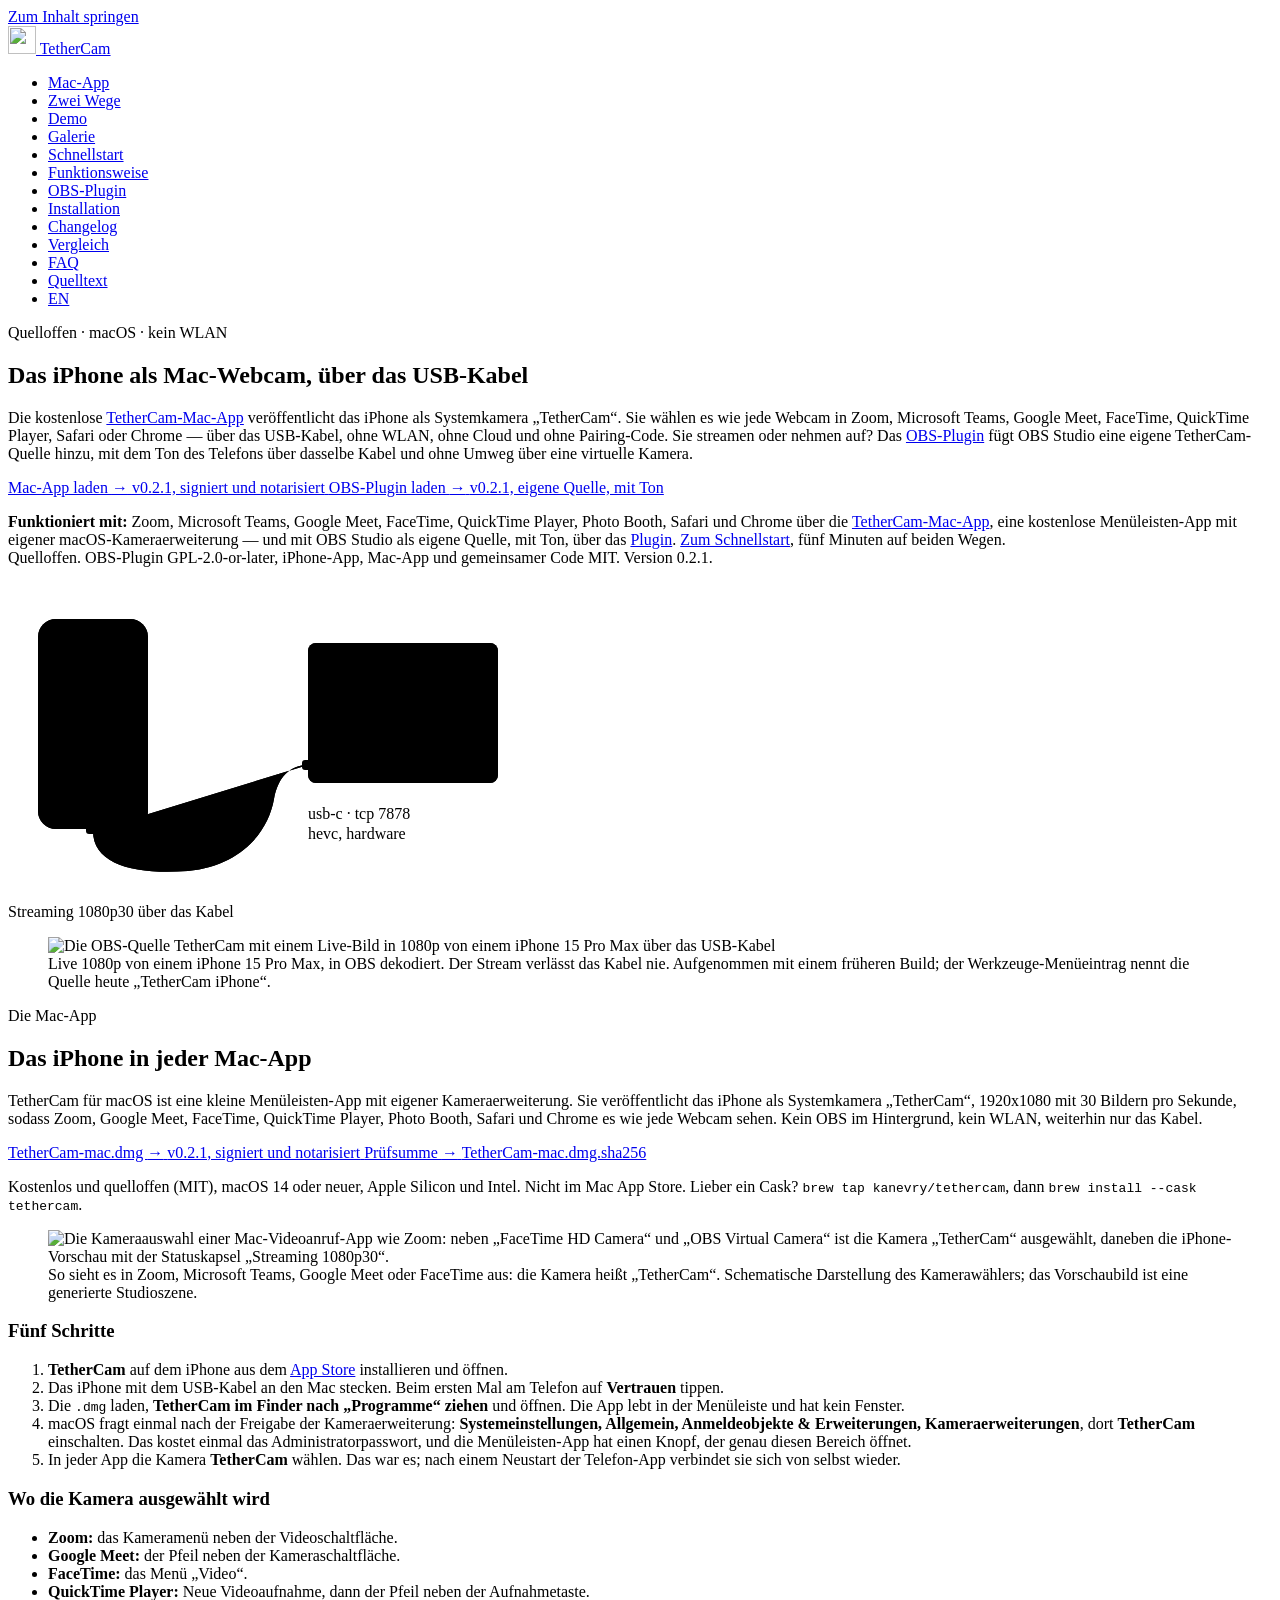
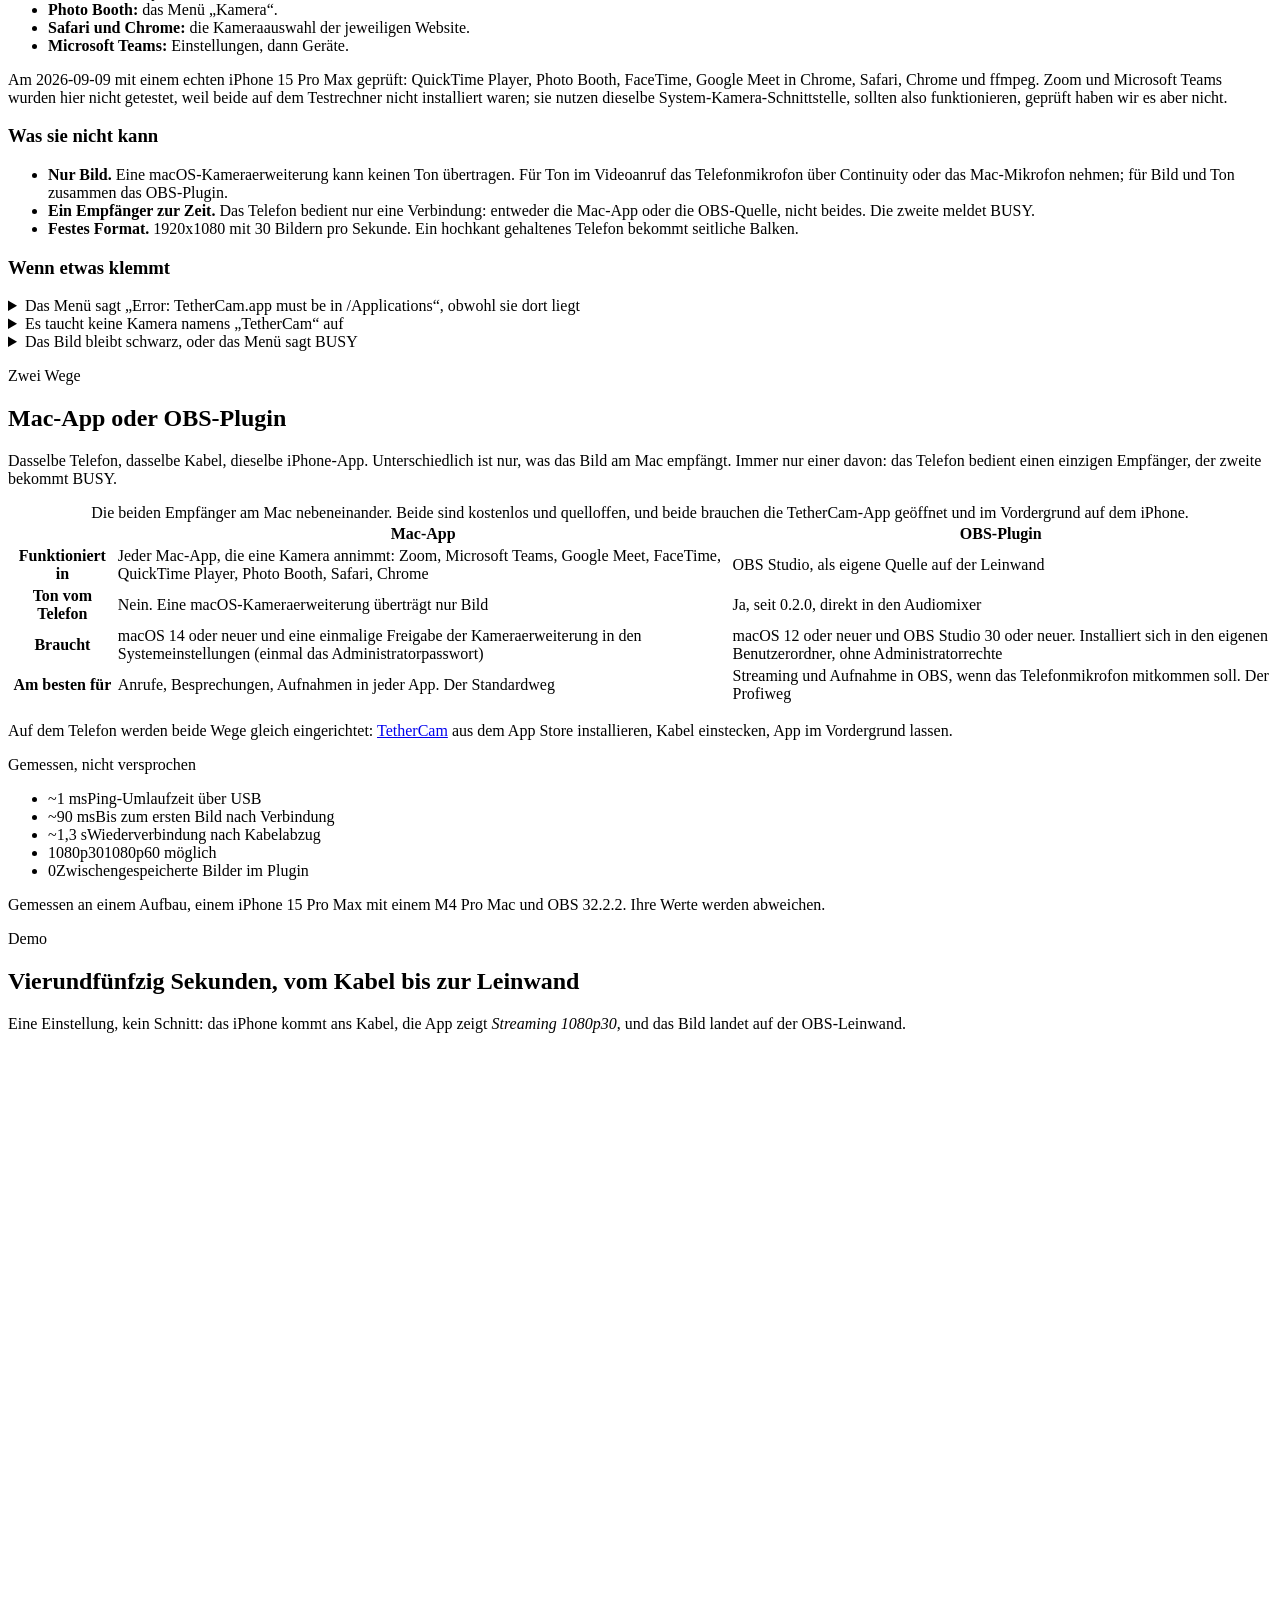
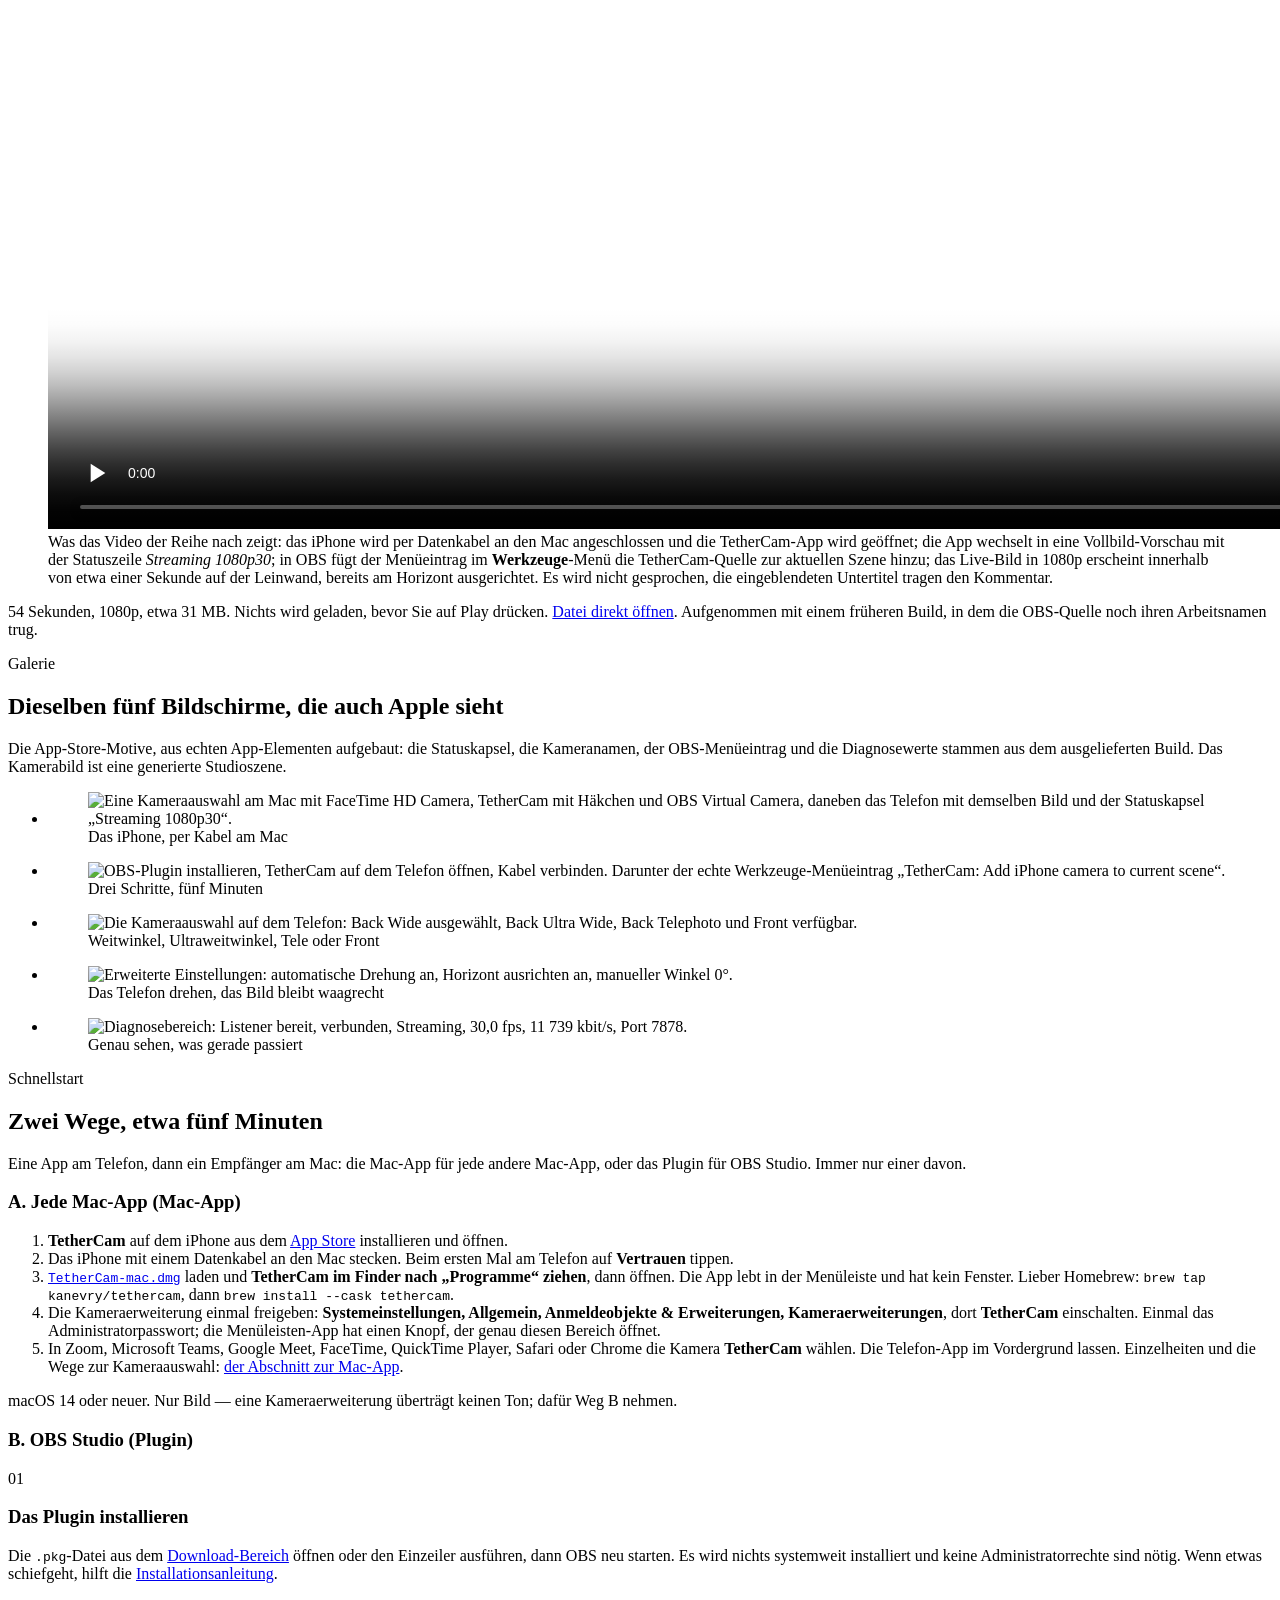
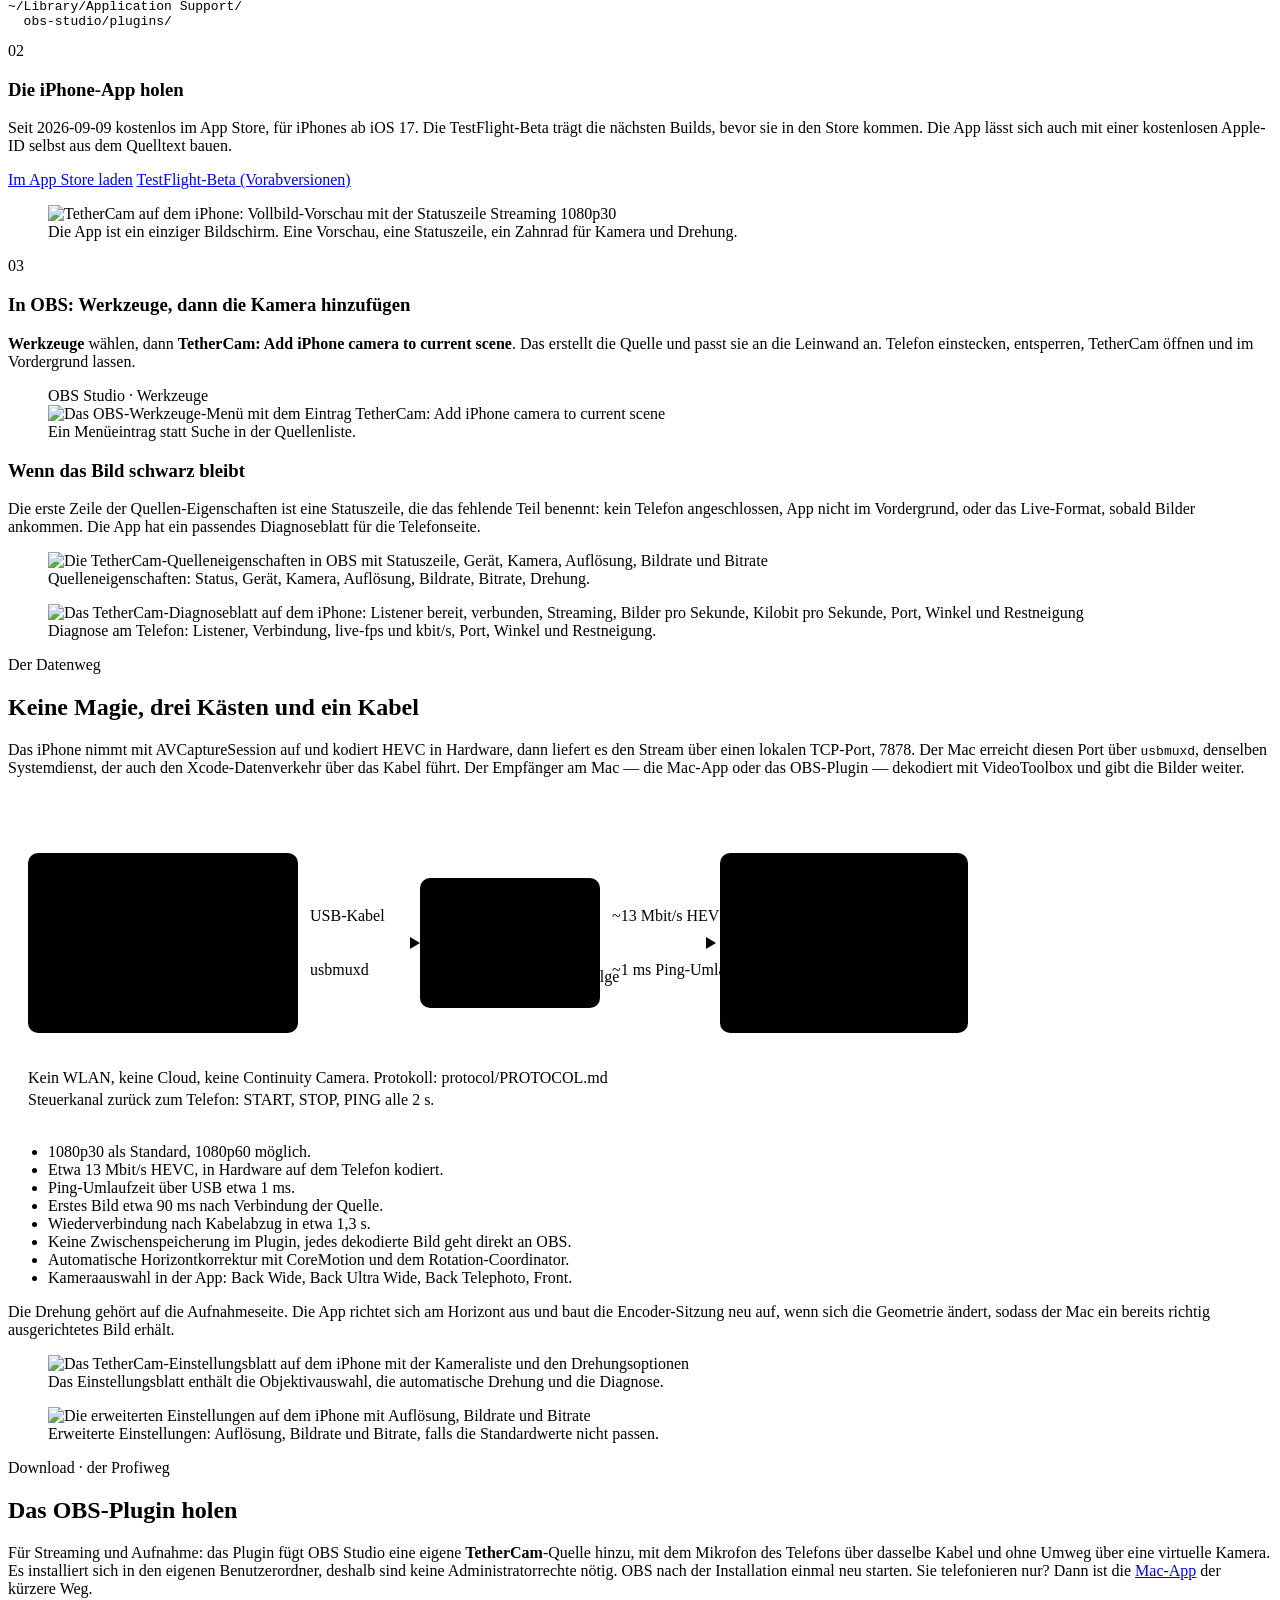
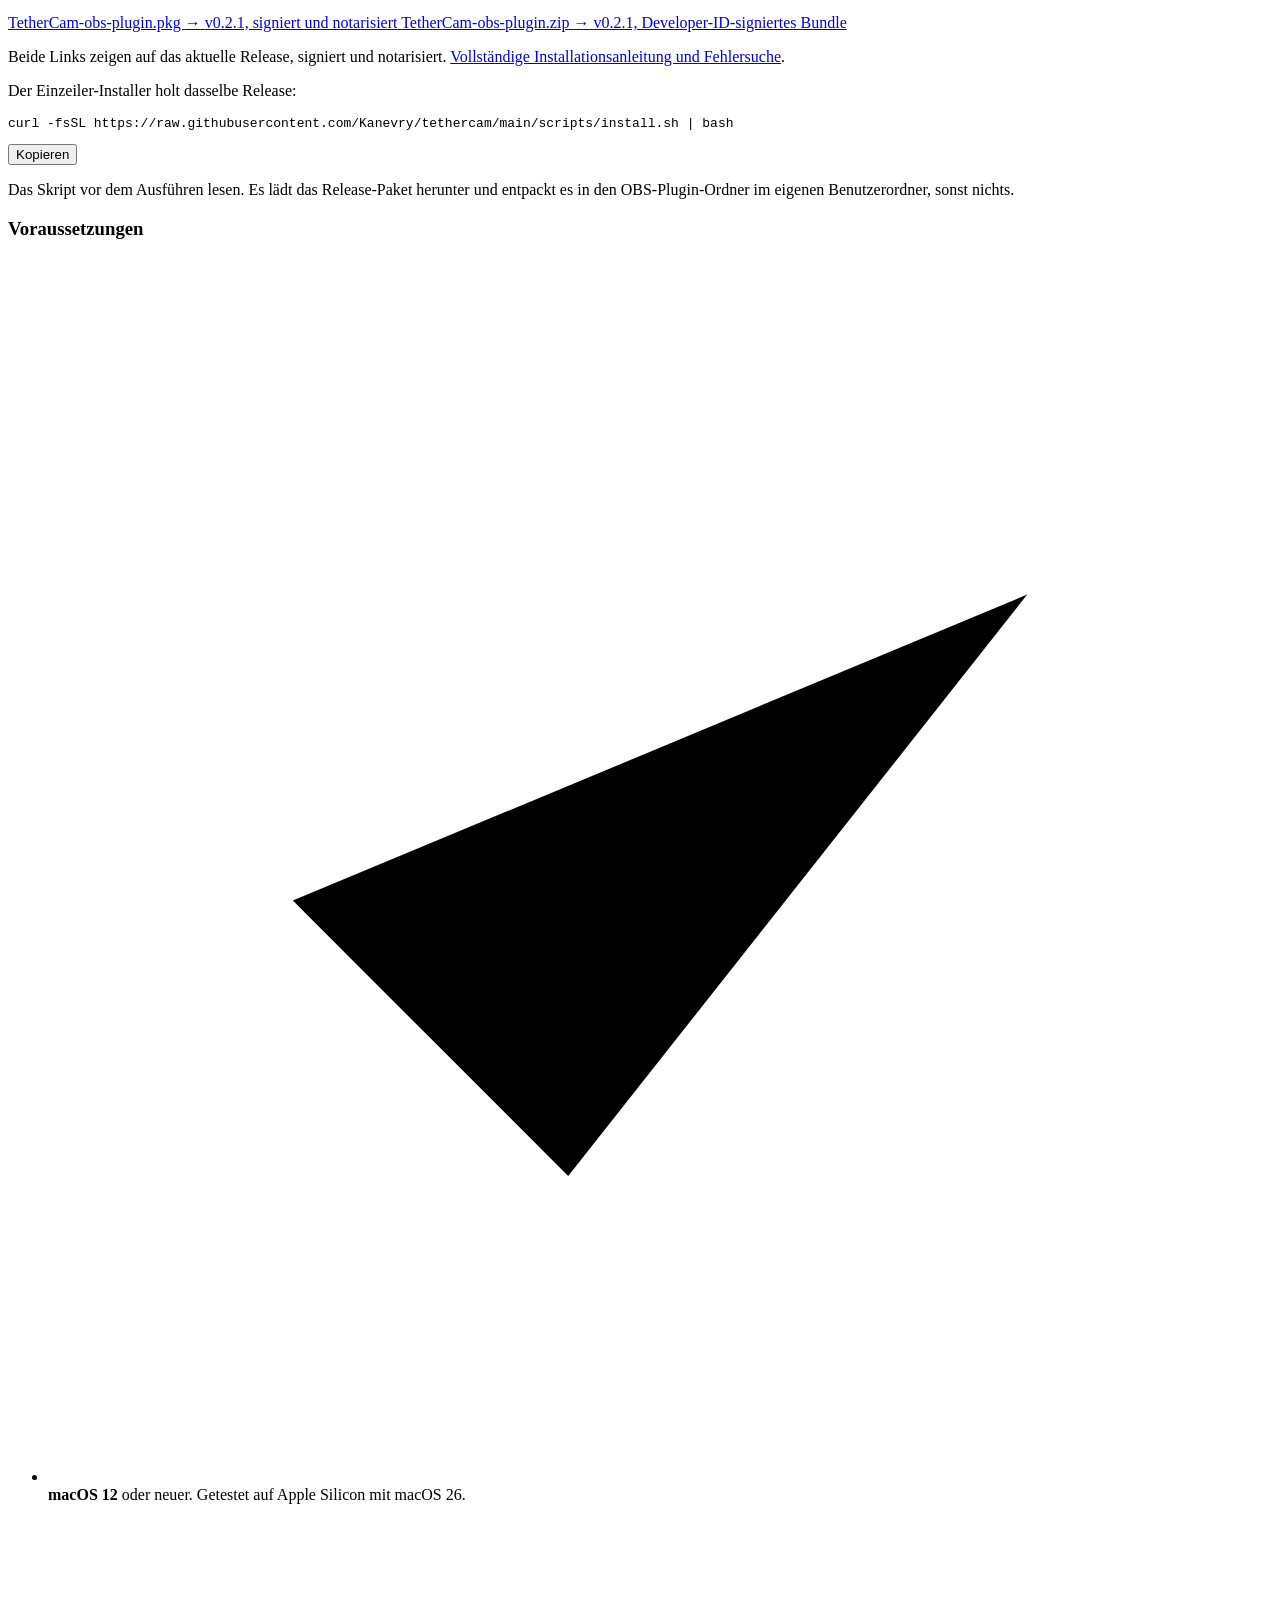
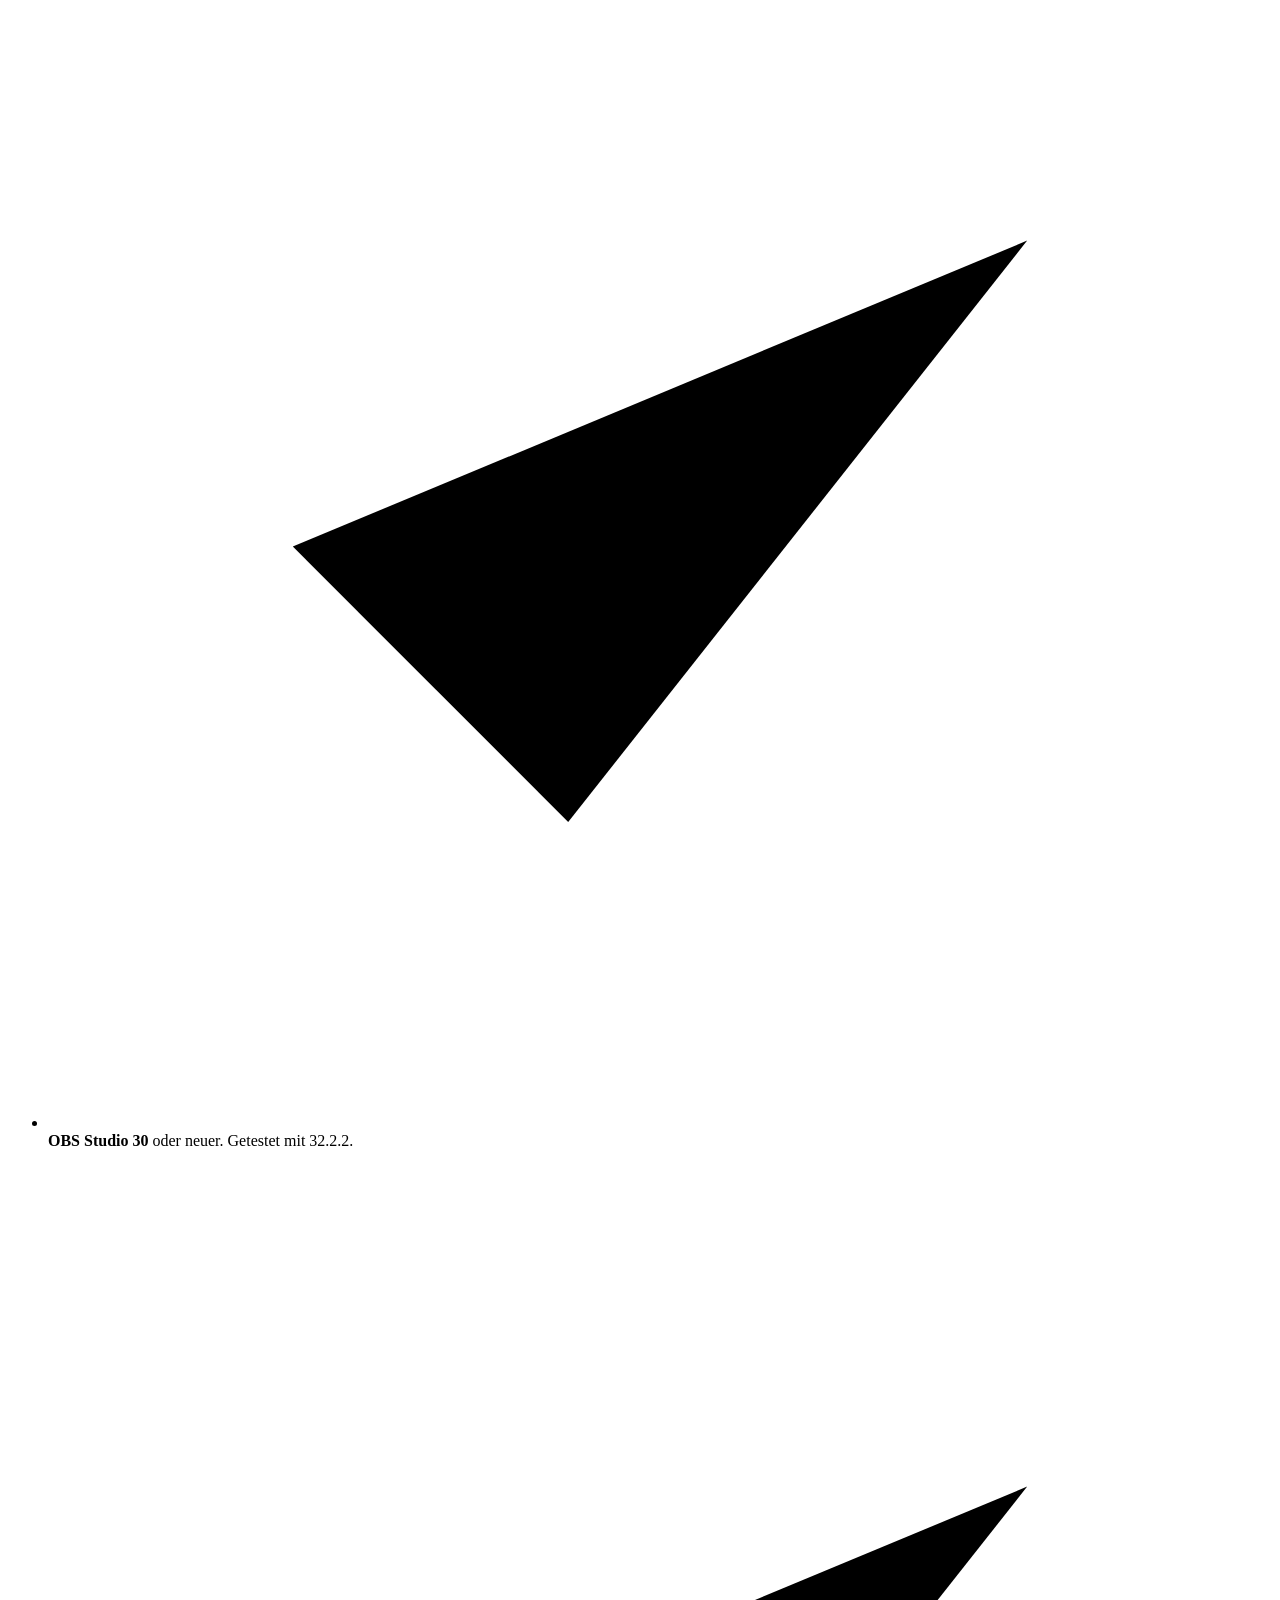
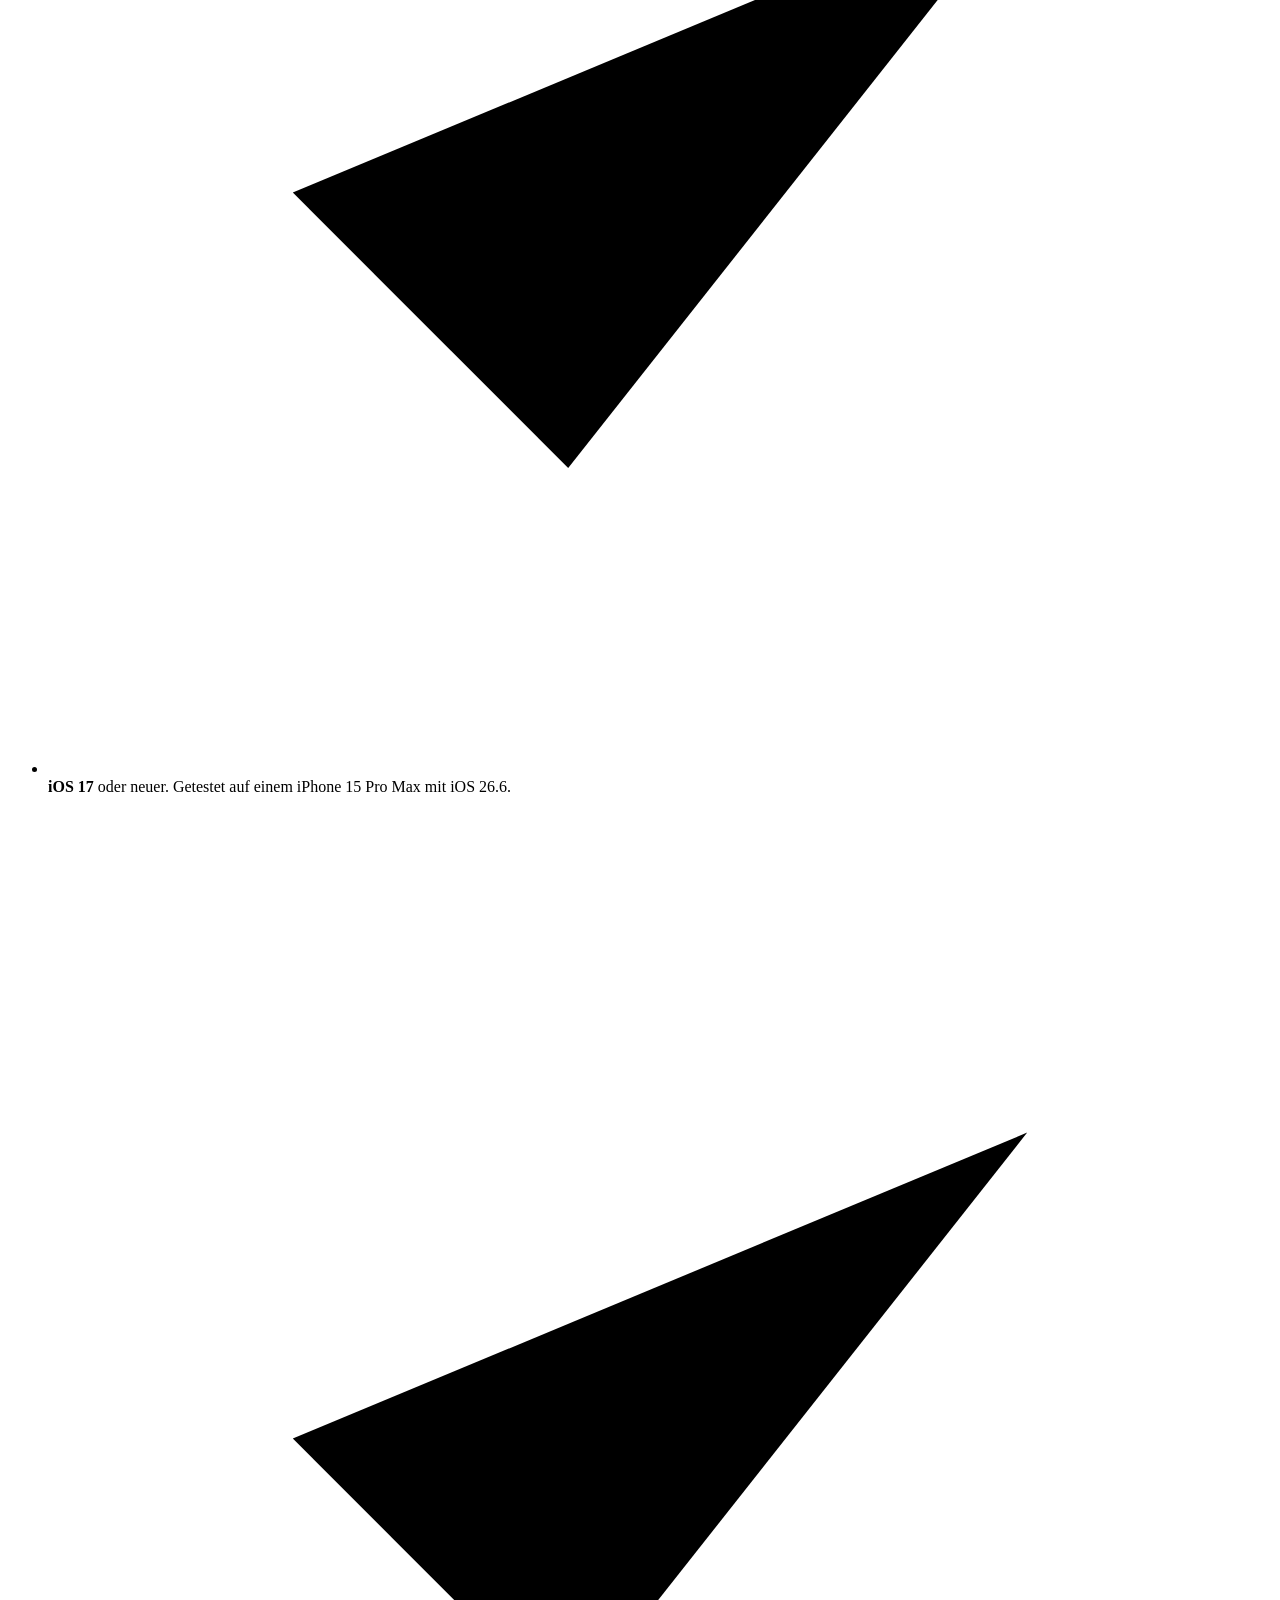
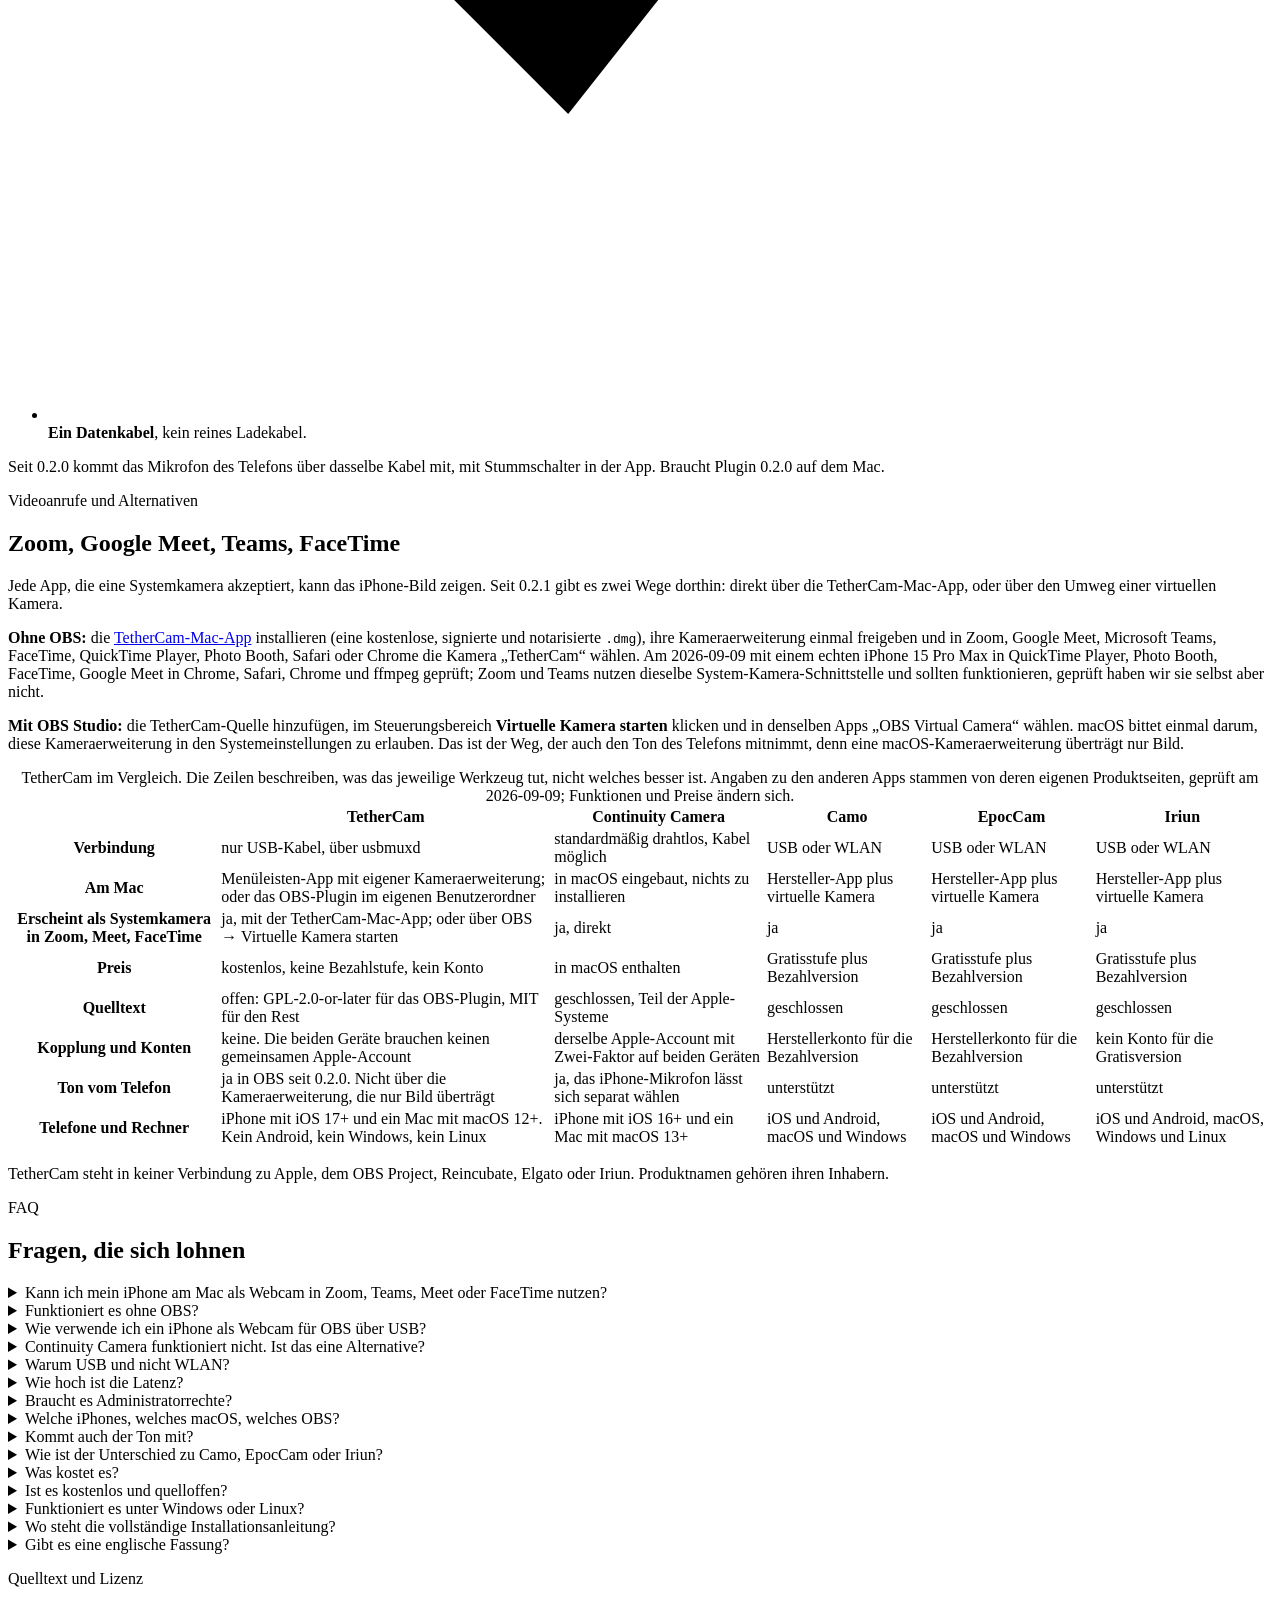
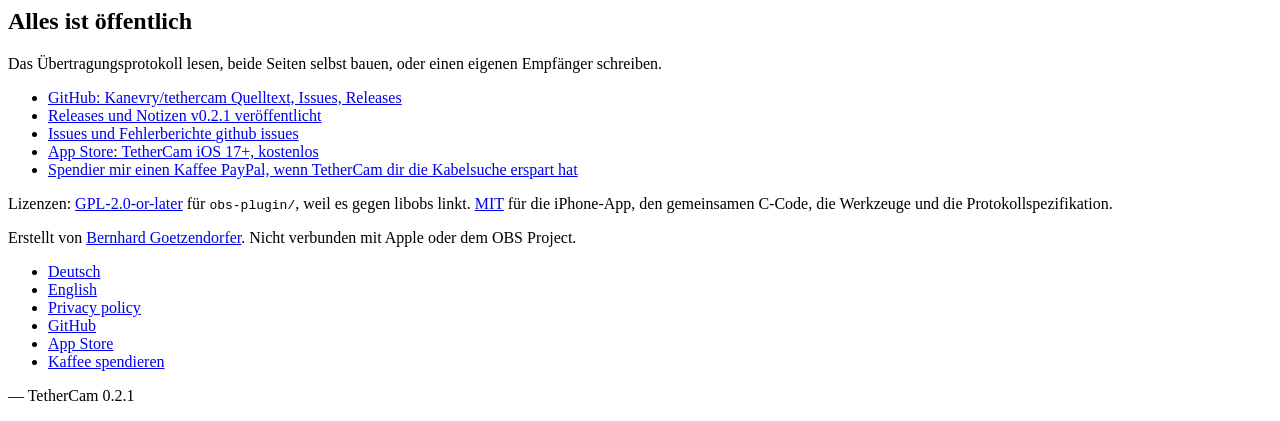
==== commit 51a2d912: "docs(mac-app,web,readme): Zoom + Teams verified, restart rule for a missing camera, figcaptions wire" ====
--- a/web/de/index.html
+++ b/web/de/index.html
@@ -195,7 +195,7 @@
       </details>
       <details class="faq" data-reveal>
         <summary>Es taucht keine Kamera namens &bdquo;TetherCam&ldquo; auf</summary>
-        <div class="answer"><p>Die Kameraerweiterung ist noch nicht freigegeben: Systemeinstellungen, Allgemein, Anmeldeobjekte &amp; Erweiterungen, Kameraerweiterungen, dort TetherCam einschalten. Apps lesen die Kameraliste beim Start, also die betreffende App beenden und neu öffnen.</p></div>
+        <div class="answer"><p>Die Kameraerweiterung ist noch nicht freigegeben: Systemeinstellungen, Allgemein, Anmeldeobjekte &amp; Erweiterungen, Kameraerweiterungen, dort TetherCam einschalten. Apps lesen die Kameraliste beim Start, also die betreffende App komplett beenden (Cmd-Q) und neu öffnen. Fehlt sie weiterhin: den Mac neu starten. macOS schließt die Registrierung einer neu installierten oder aktualisierten Kameraerweiterung erst beim nächsten Start ab; Zoom und Teams zeigten TetherCam direkt danach.</p></div>
       </details>
       <details class="faq" data-reveal>
         <summary>Das Bild bleibt schwarz, oder das Menü sagt BUSY</summary>
@@ -295,7 +295,7 @@
         <li class="gallery-item">
           <figure>
             <img src="/img/store-01-hero-wired-into-mac.webp" width="1398" height="645" loading="lazy" decoding="async" alt="Eine Kameraauswahl am Mac mit FaceTime HD Camera, TetherCam mit Häkchen und OBS Virtual Camera, daneben das Telefon mit demselben Bild und der Statuskapsel „Streaming 1080p30“.">
-            <figcaption>Das iPhone, per Kabel in OBS</figcaption>
+            <figcaption>Das iPhone, per Kabel am Mac</figcaption>
           </figure>
         </li>
         <li class="gallery-item">
@@ -660,7 +660,7 @@
     <div class="faq-list prose">
       <details class="faq" data-reveal>
         <summary>Kann ich mein iPhone am Mac als Webcam in Zoom, Teams, Meet oder FaceTime nutzen?</summary>
-        <div class="answer"><p>Ja. Der Standardweg ist die kostenlose <a href="#mac-app">TetherCam-Mac-App</a>: installieren, ihre Kameraerweiterung einmal freigeben und in Zoom, Microsoft Teams, Google Meet, FaceTime, QuickTime Player, Photo Booth, Safari oder Chrome die Kamera &bdquo;TetherCam&ldquo; wählen. Sonst muss nichts laufen. Wer ohnehin in OBS Studio streamt oder aufnimmt, startet stattdessen im Steuerungsbereich die virtuelle Kamera und wählt in denselben Apps &bdquo;OBS Virtual Camera&ldquo;; dieser Weg nimmt auch den Ton des Telefons mit, denn eine Kameraerweiterung überträgt nur Bild. Am 2026-09-09 mit einem echten iPhone 15 Pro Max in QuickTime Player, Photo Booth, FaceTime, Google Meet in Chrome, Safari, Chrome und ffmpeg geprüft; Zoom und Teams sollten genauso funktionieren, geprüft haben wir sie selbst aber nicht.</p></div>
+        <div class="answer"><p>Ja. Der Standardweg ist die kostenlose <a href="#mac-app">TetherCam-Mac-App</a>: installieren, ihre Kameraerweiterung einmal freigeben und in Zoom, Microsoft Teams, Google Meet, FaceTime, QuickTime Player, Photo Booth, Safari oder Chrome die Kamera &bdquo;TetherCam&ldquo; wählen. Sonst muss nichts laufen. Wer ohnehin in OBS Studio streamt oder aufnimmt, startet stattdessen im Steuerungsbereich die virtuelle Kamera und wählt in denselben Apps &bdquo;OBS Virtual Camera&ldquo;; dieser Weg nimmt auch den Ton des Telefons mit, denn eine Kameraerweiterung überträgt nur Bild. Mit einem echten iPhone 15 Pro Max geprüft: QuickTime Player, Photo Booth, FaceTime, Google Meet in Chrome, Safari, Chrome und ffmpeg (2026-09-09) sowie Zoom 7.1.5 und Microsoft Teams (2026-09-10).</p></div>
       </details>
       <details class="faq" data-reveal>
         <summary>Funktioniert es ohne OBS?</summary>
@@ -808,7 +808,7 @@
     {
       "@type": "Question",
       "name": "Kann ich mein iPhone am Mac als Webcam in Zoom, Teams, Meet oder FaceTime nutzen?",
-      "acceptedAnswer": {"@type": "Answer", "text": "Ja. Der Standardweg ist die kostenlose TetherCam-Mac-App: installieren, ihre Kameraerweiterung einmal freigeben und in Zoom, Microsoft Teams, Google Meet, FaceTime, QuickTime Player, Photo Booth, Safari oder Chrome die Kamera „TetherCam“ wählen. Sonst muss nichts laufen. Wer ohnehin in OBS Studio streamt oder aufnimmt, startet stattdessen im Steuerungsbereich die virtuelle Kamera und wählt in denselben Apps „OBS Virtual Camera“; dieser Weg nimmt auch den Ton des Telefons mit, denn eine Kameraerweiterung überträgt nur Bild. Am 2026-09-09 mit einem echten iPhone 15 Pro Max in QuickTime Player, Photo Booth, FaceTime, Google Meet in Chrome, Safari, Chrome und ffmpeg geprüft; Zoom und Teams sollten genauso funktionieren, geprüft haben wir sie selbst aber nicht."}
+      "acceptedAnswer": {"@type": "Answer", "text": "Ja. Der Standardweg ist die kostenlose TetherCam-Mac-App: installieren, ihre Kameraerweiterung einmal freigeben und in Zoom, Microsoft Teams, Google Meet, FaceTime, QuickTime Player, Photo Booth, Safari oder Chrome die Kamera „TetherCam“ wählen. Sonst muss nichts laufen. Wer ohnehin in OBS Studio streamt oder aufnimmt, startet stattdessen im Steuerungsbereich die virtuelle Kamera und wählt in denselben Apps „OBS Virtual Camera“; dieser Weg nimmt auch den Ton des Telefons mit, denn eine Kameraerweiterung überträgt nur Bild. Mit einem echten iPhone 15 Pro Max geprüft: QuickTime Player, Photo Booth, FaceTime, Google Meet in Chrome, Safari, Chrome und ffmpeg (2026-09-09) sowie Zoom 7.1.5 und Microsoft Teams (2026-09-10)."}
     },
     {
       "@type": "Question",
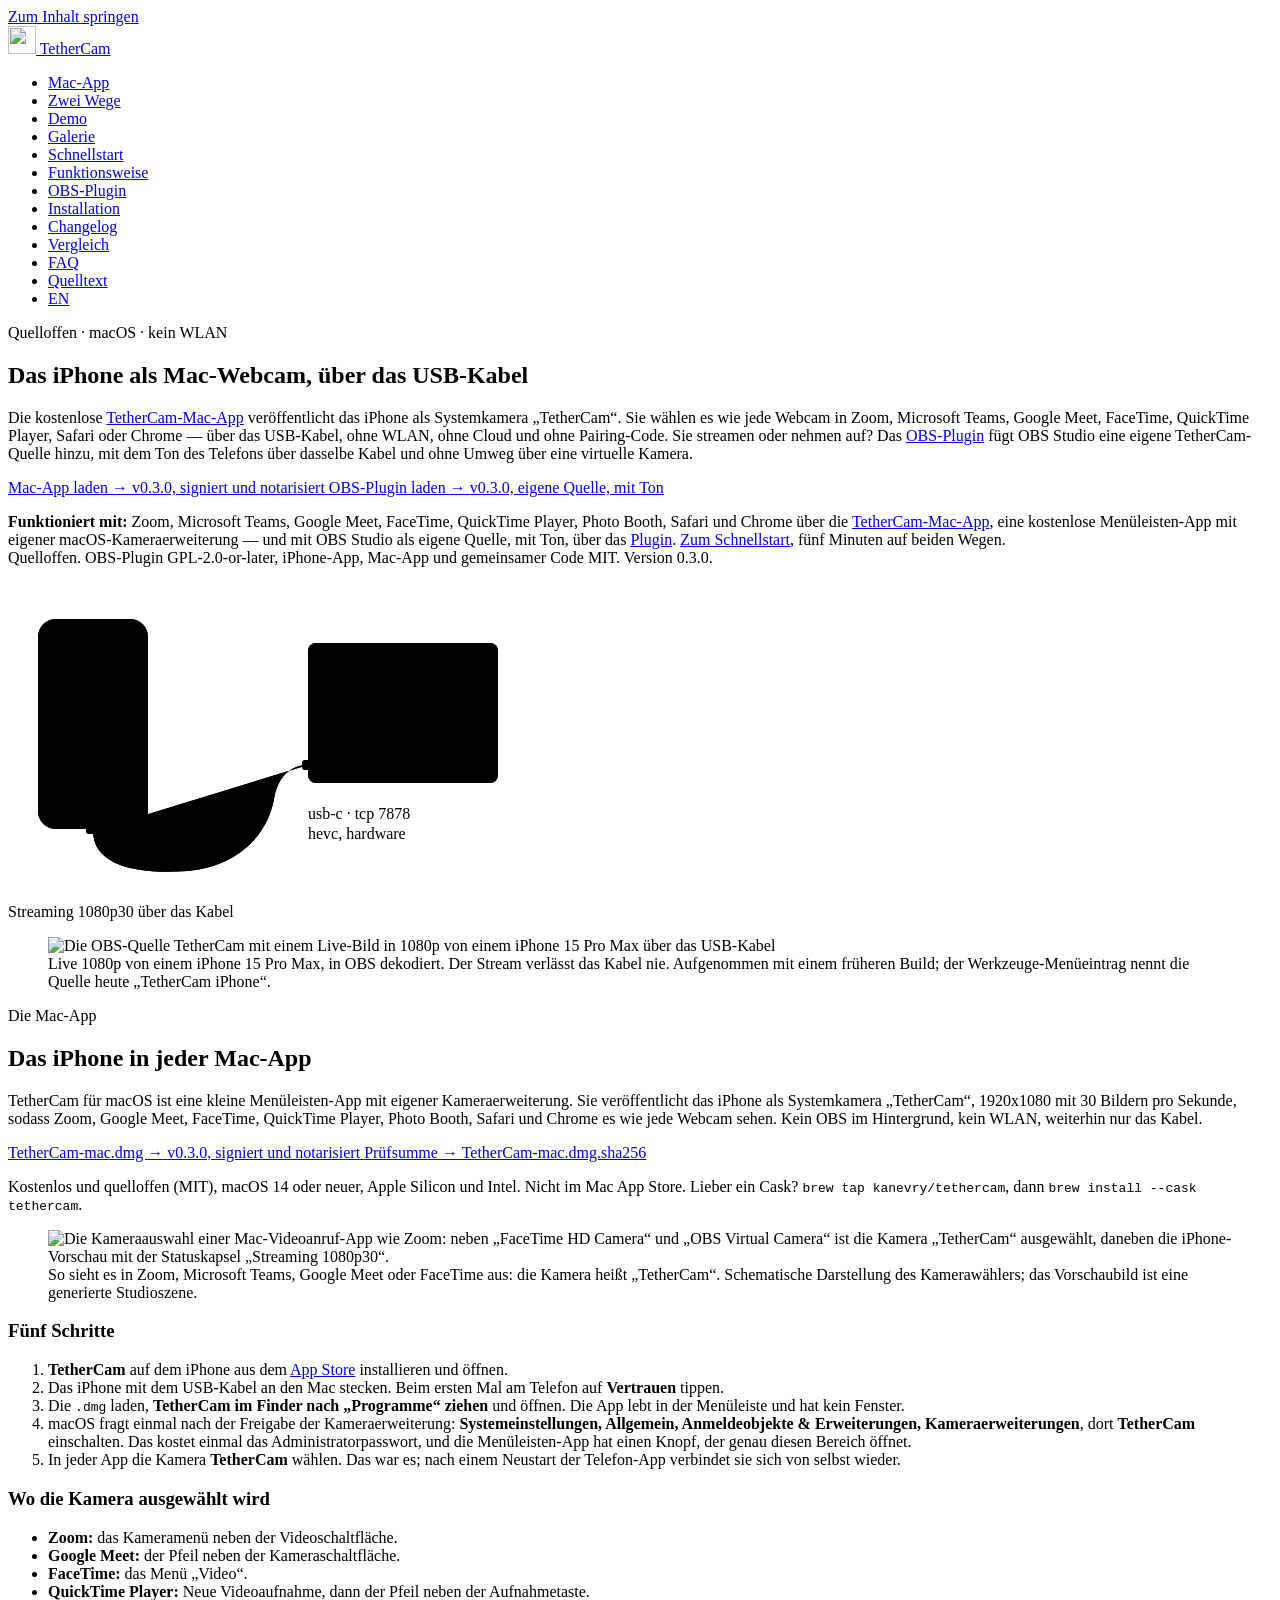
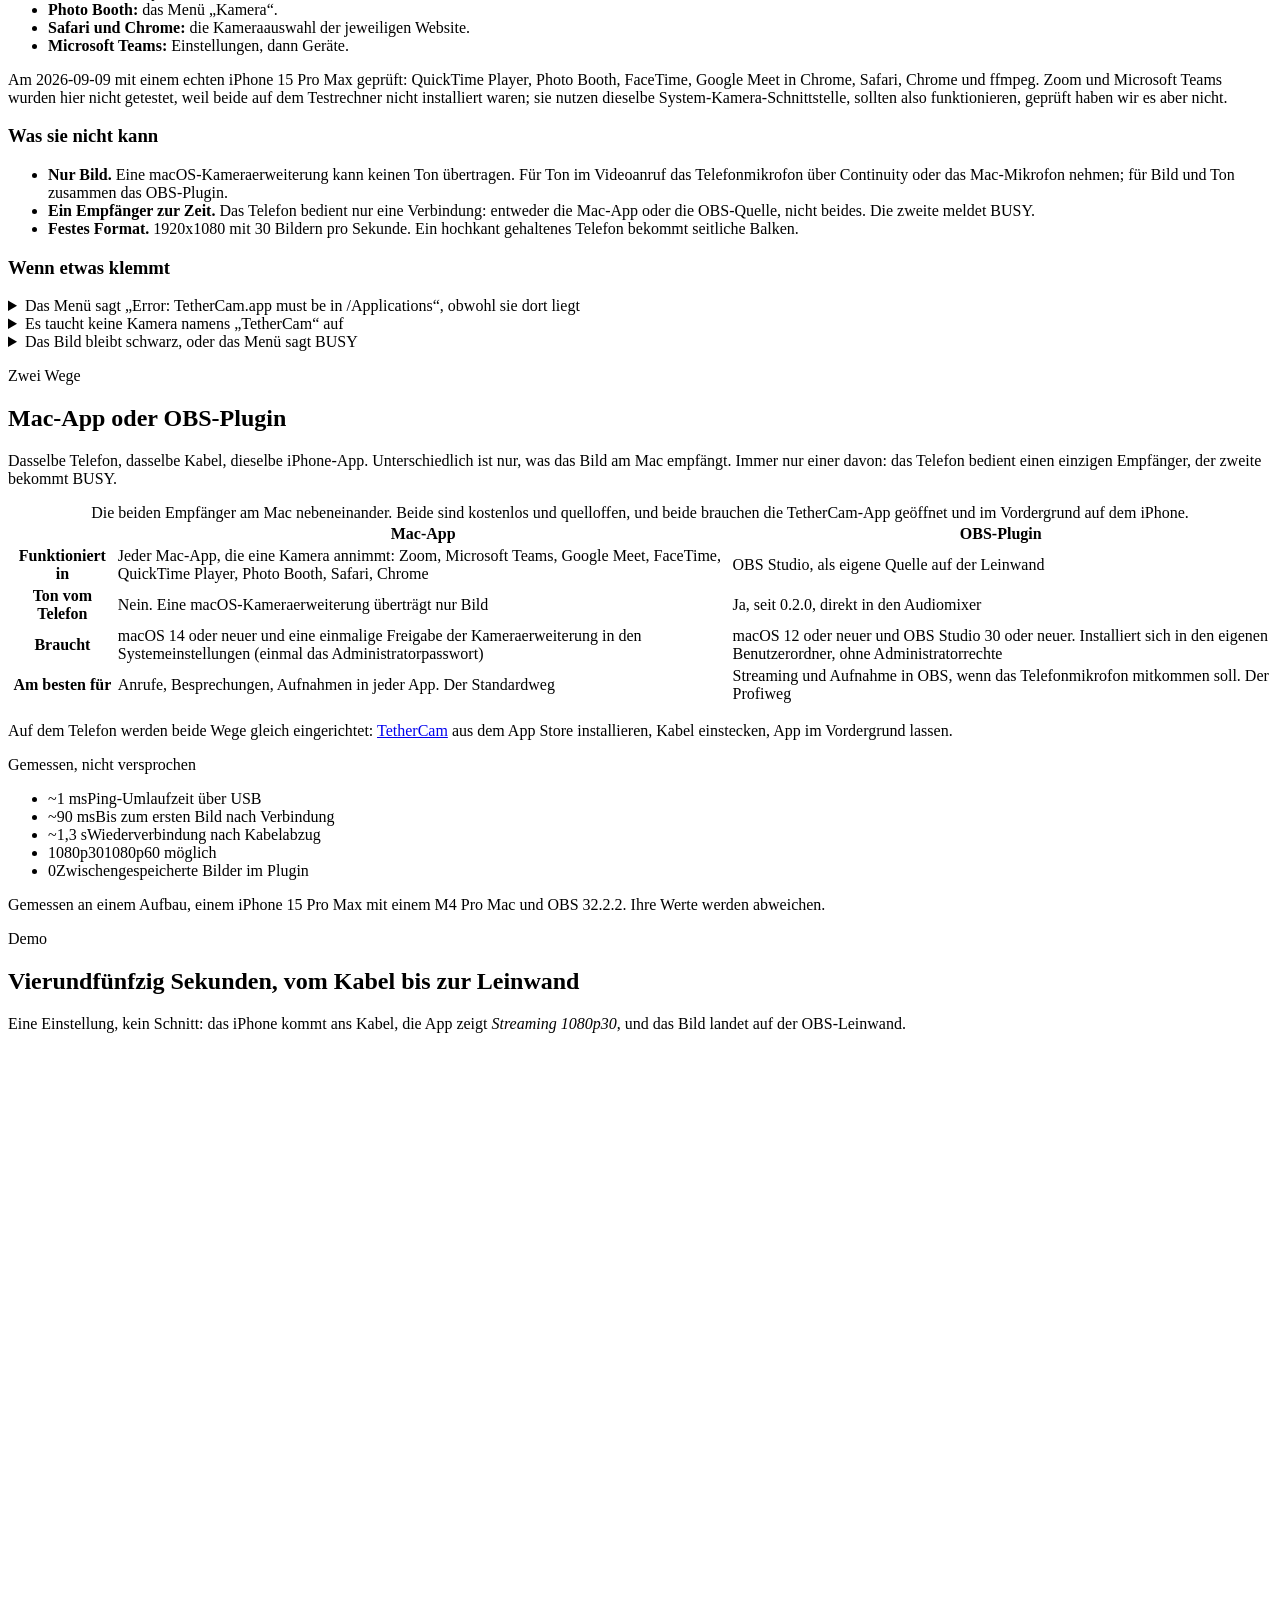
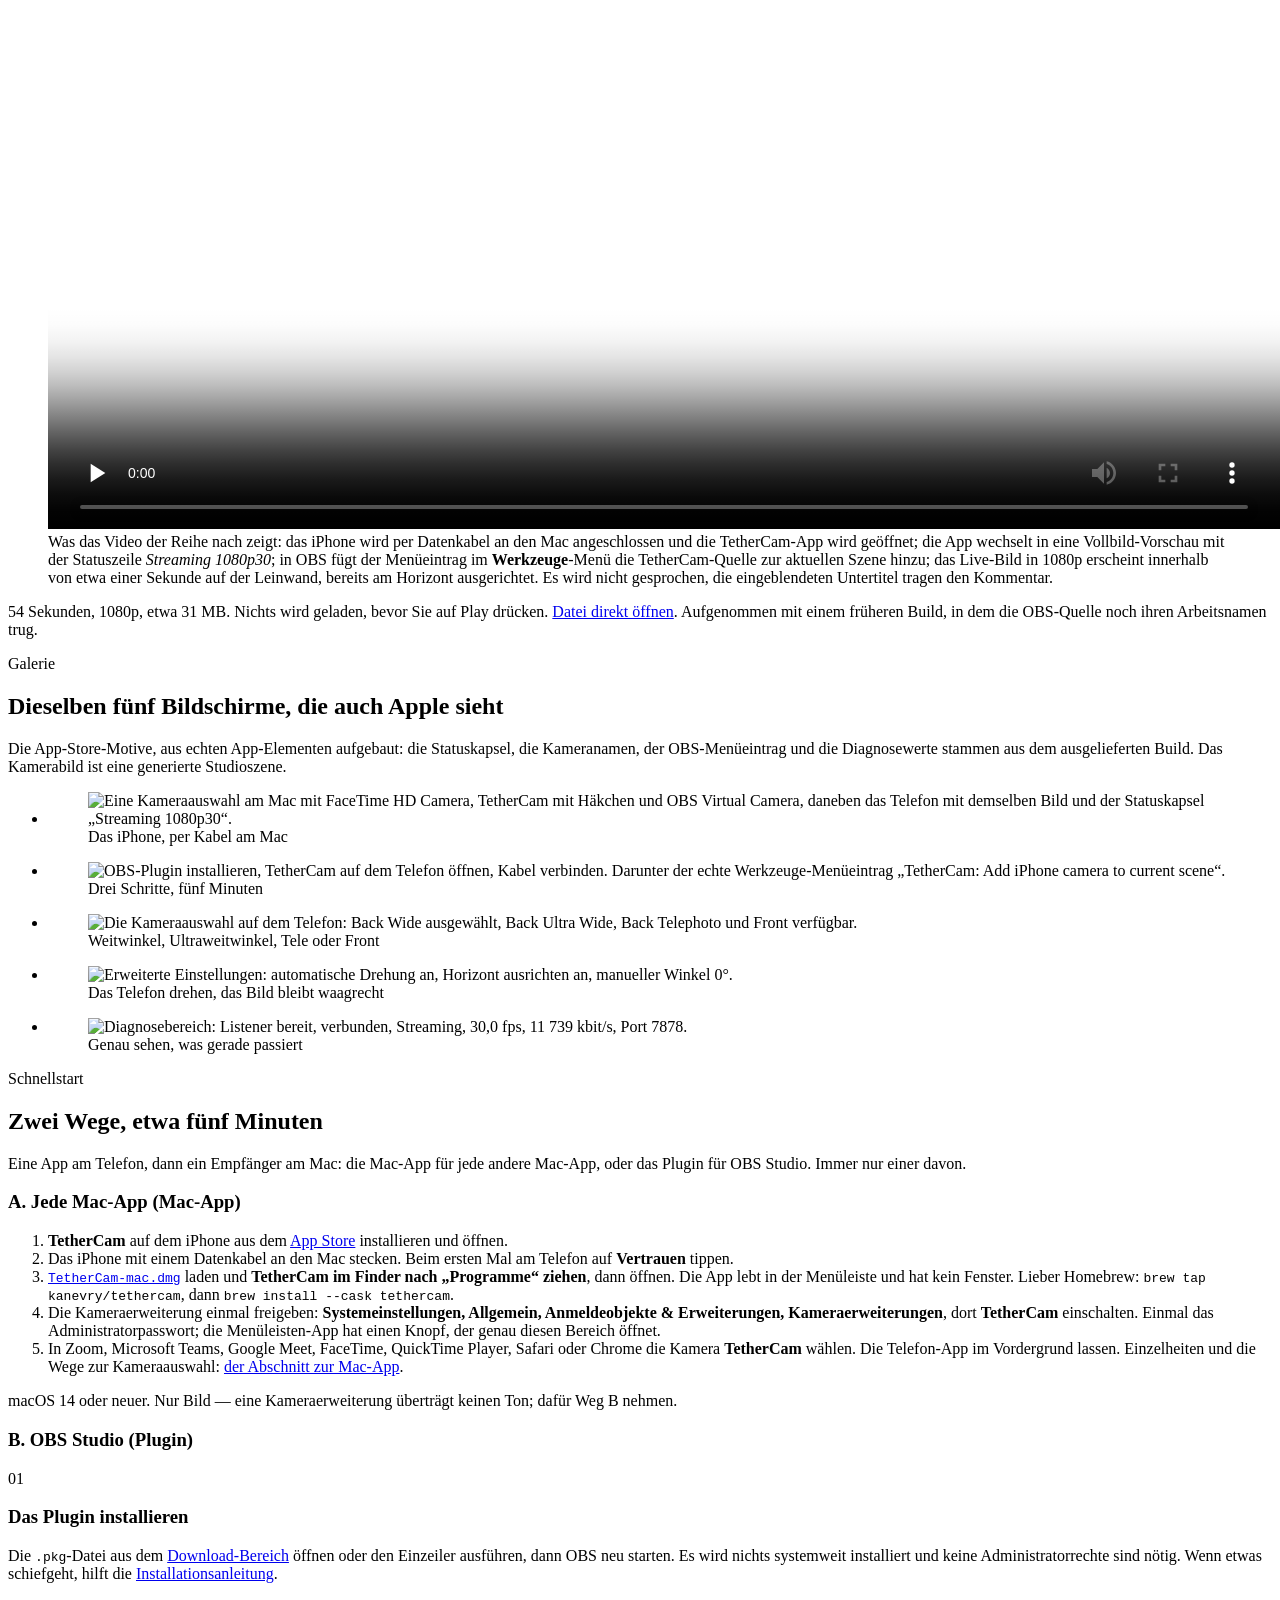
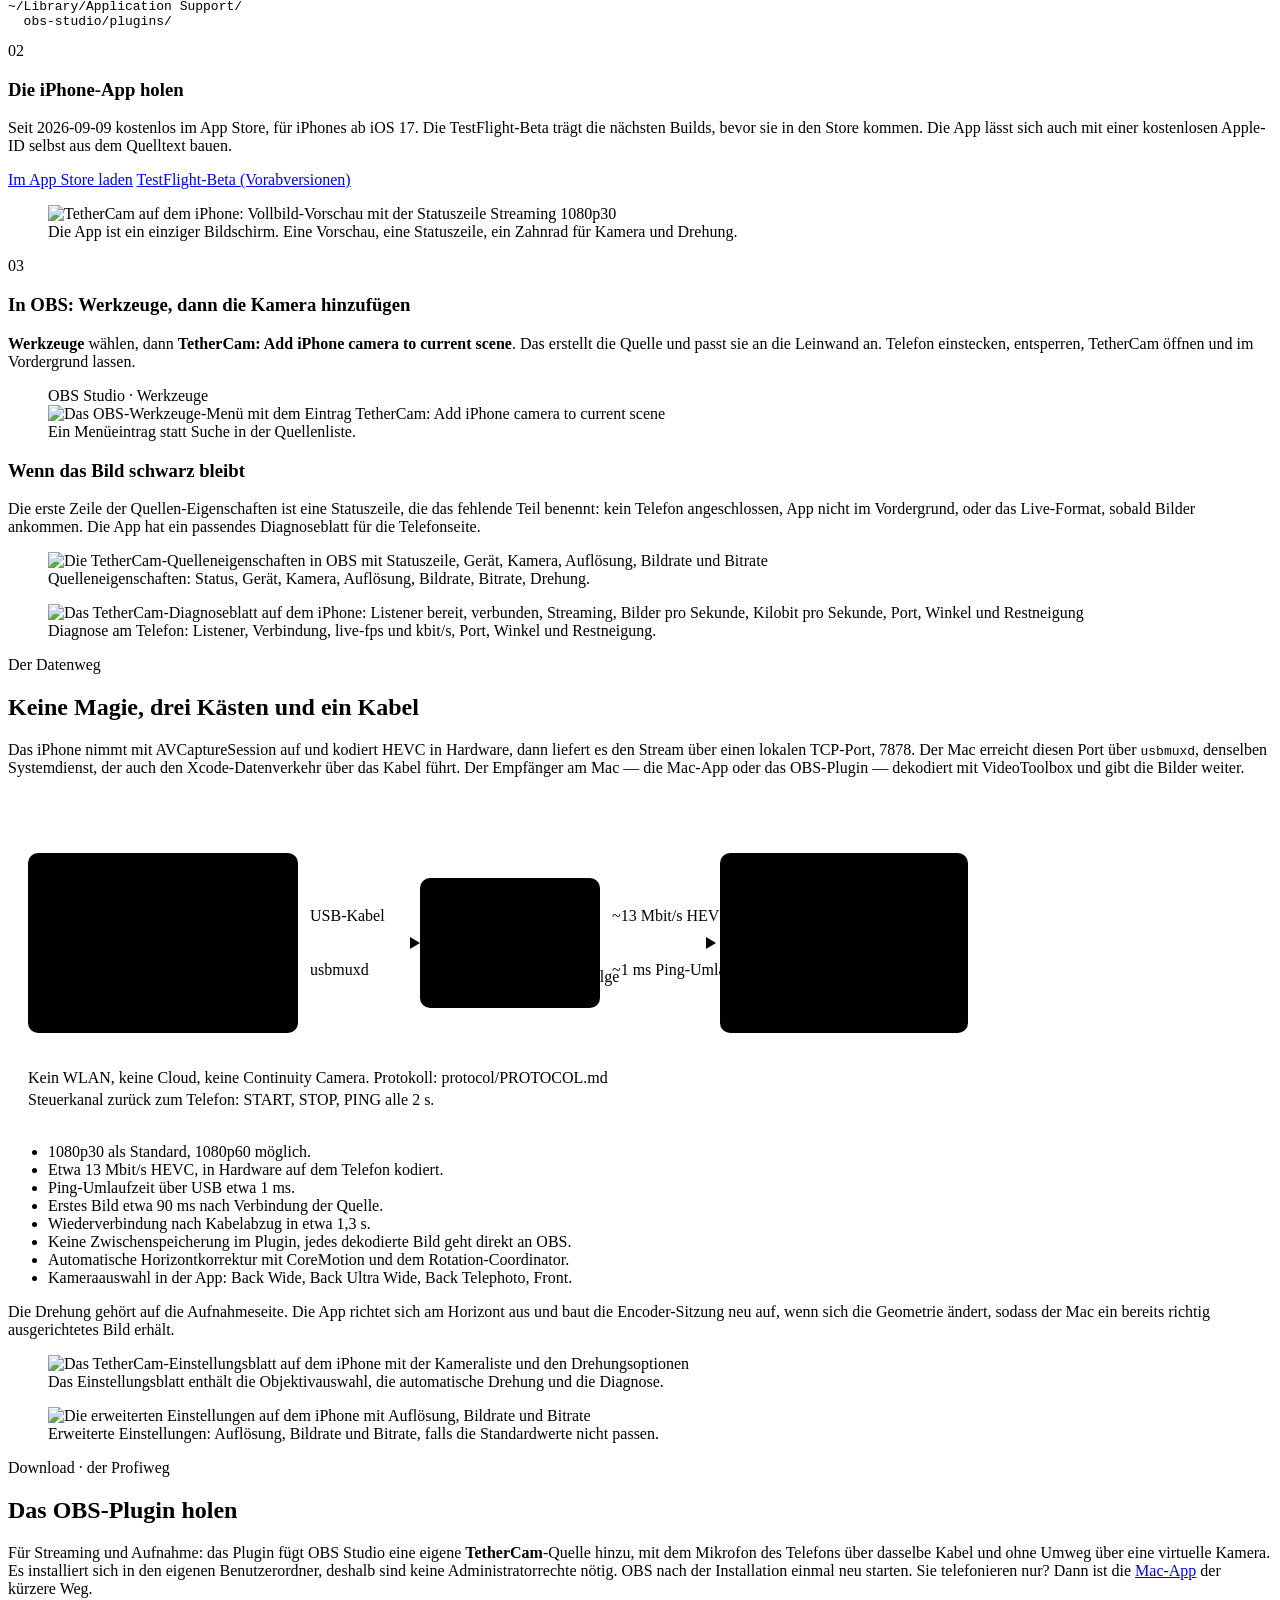
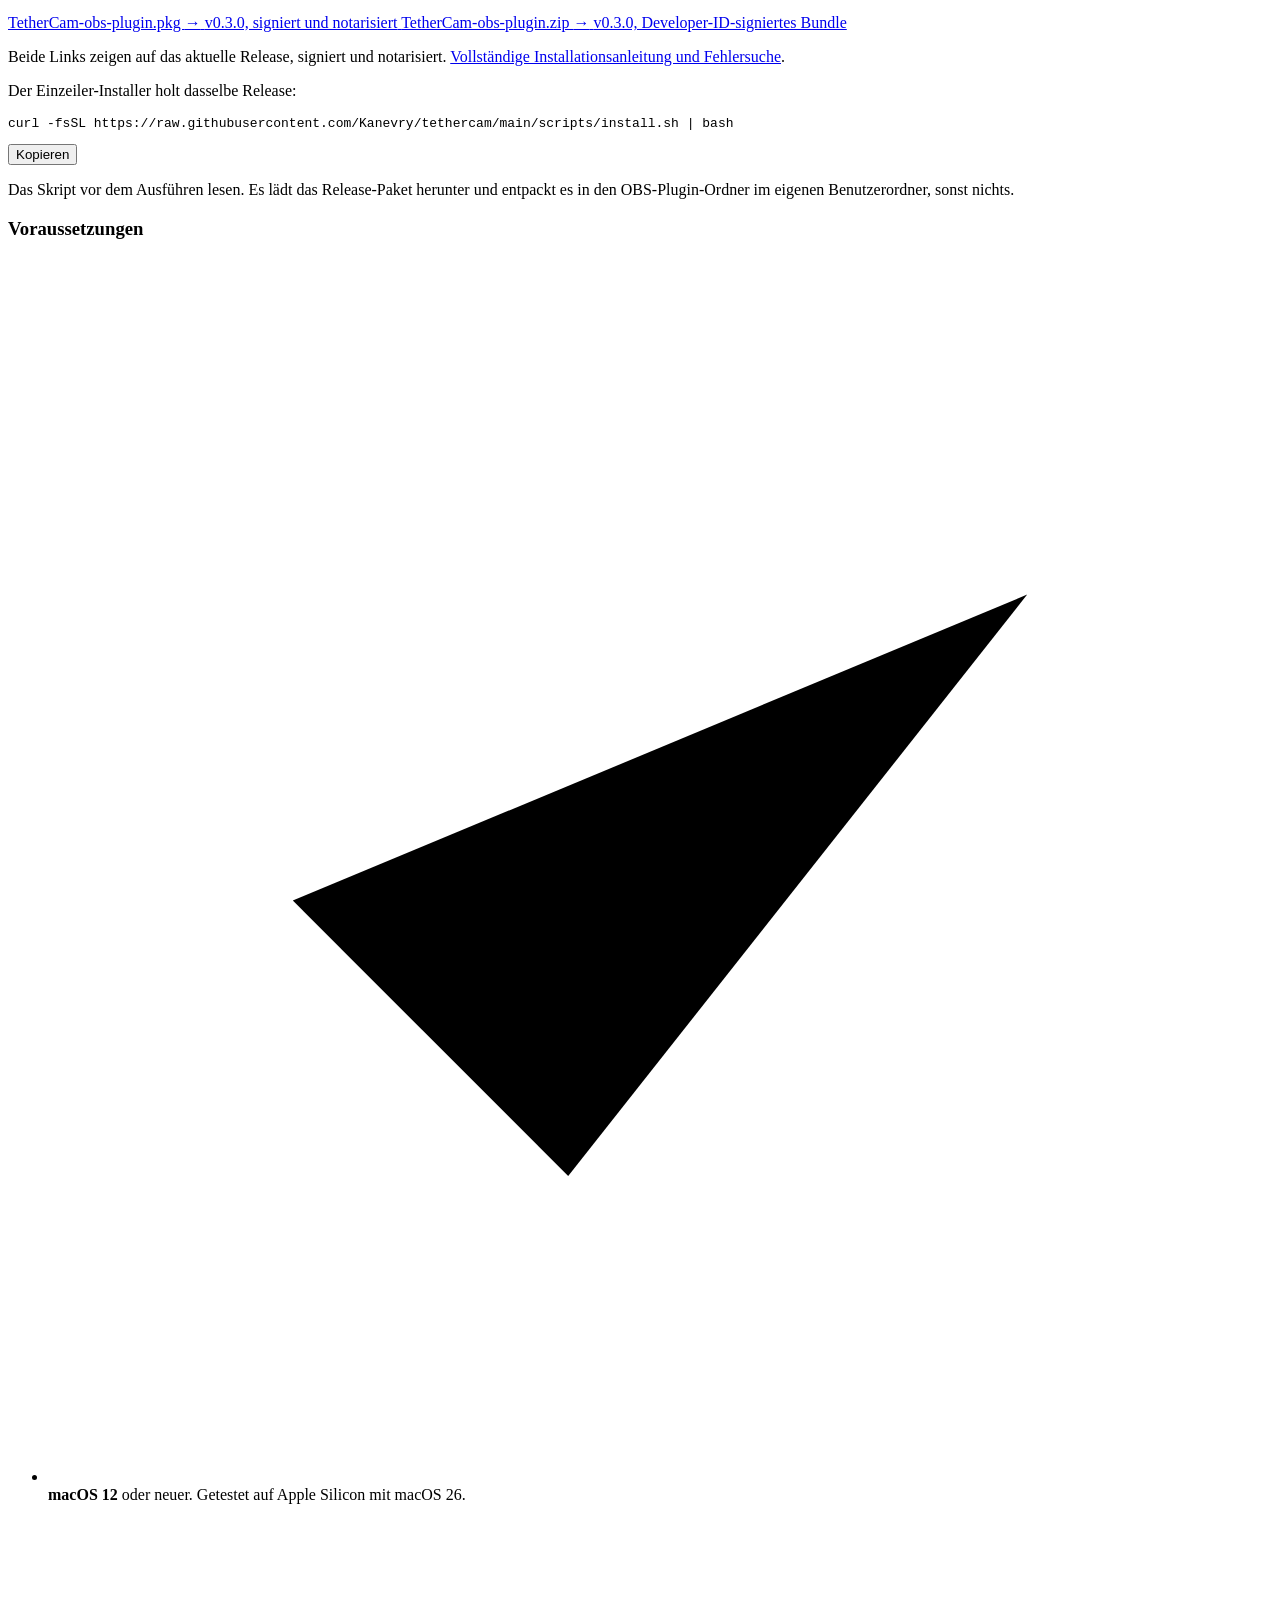
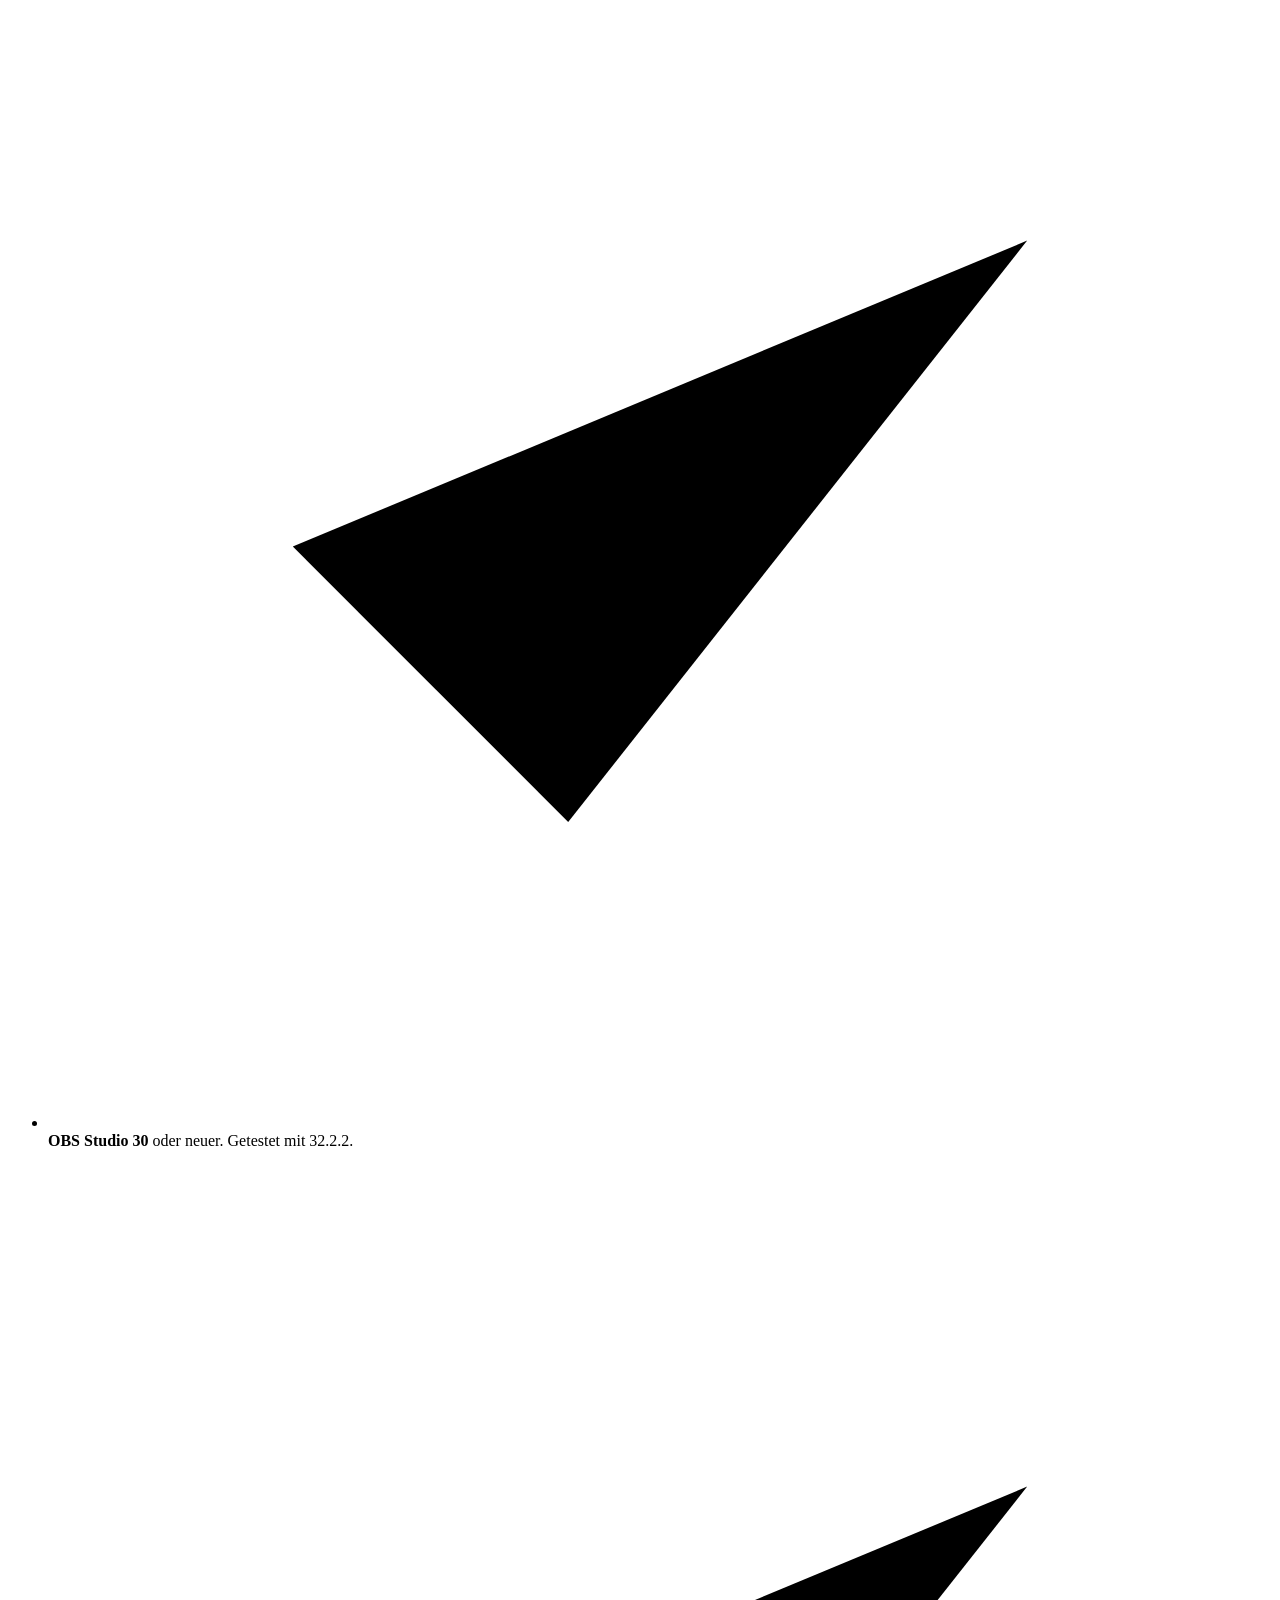
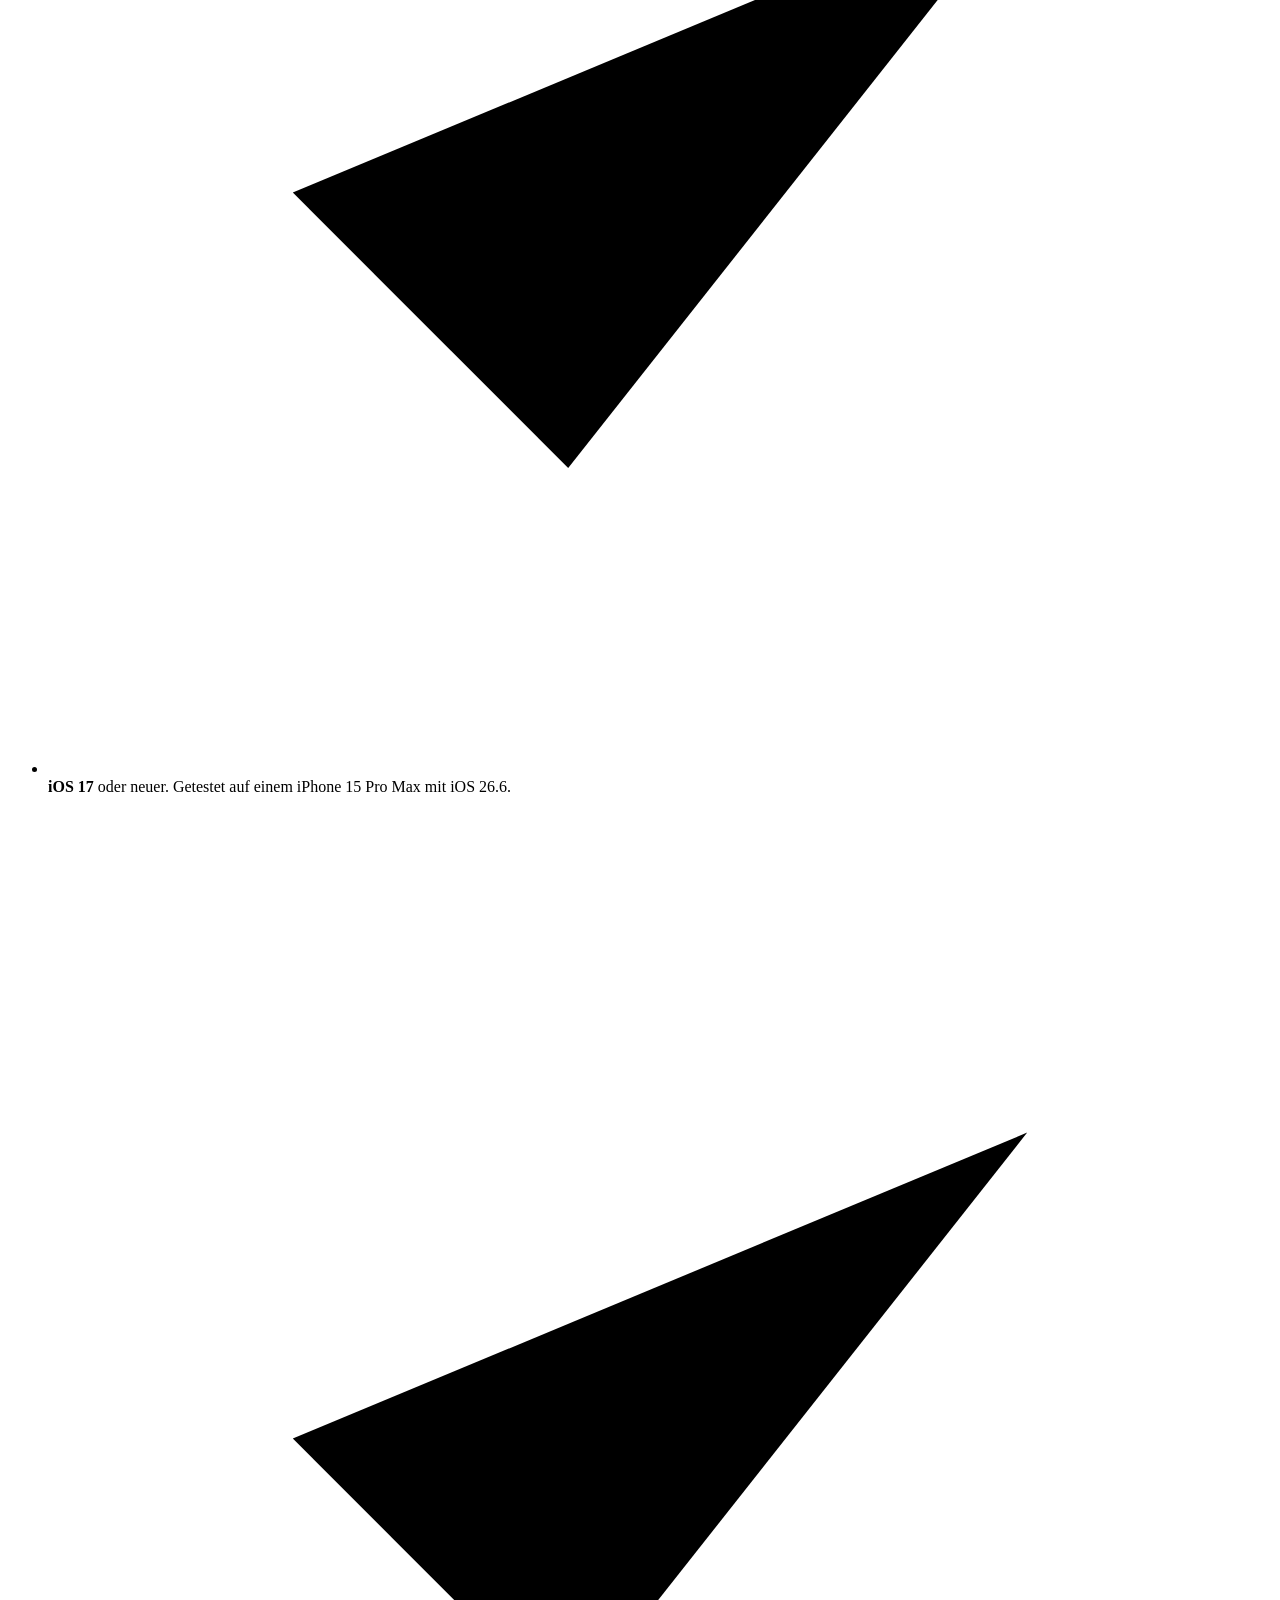
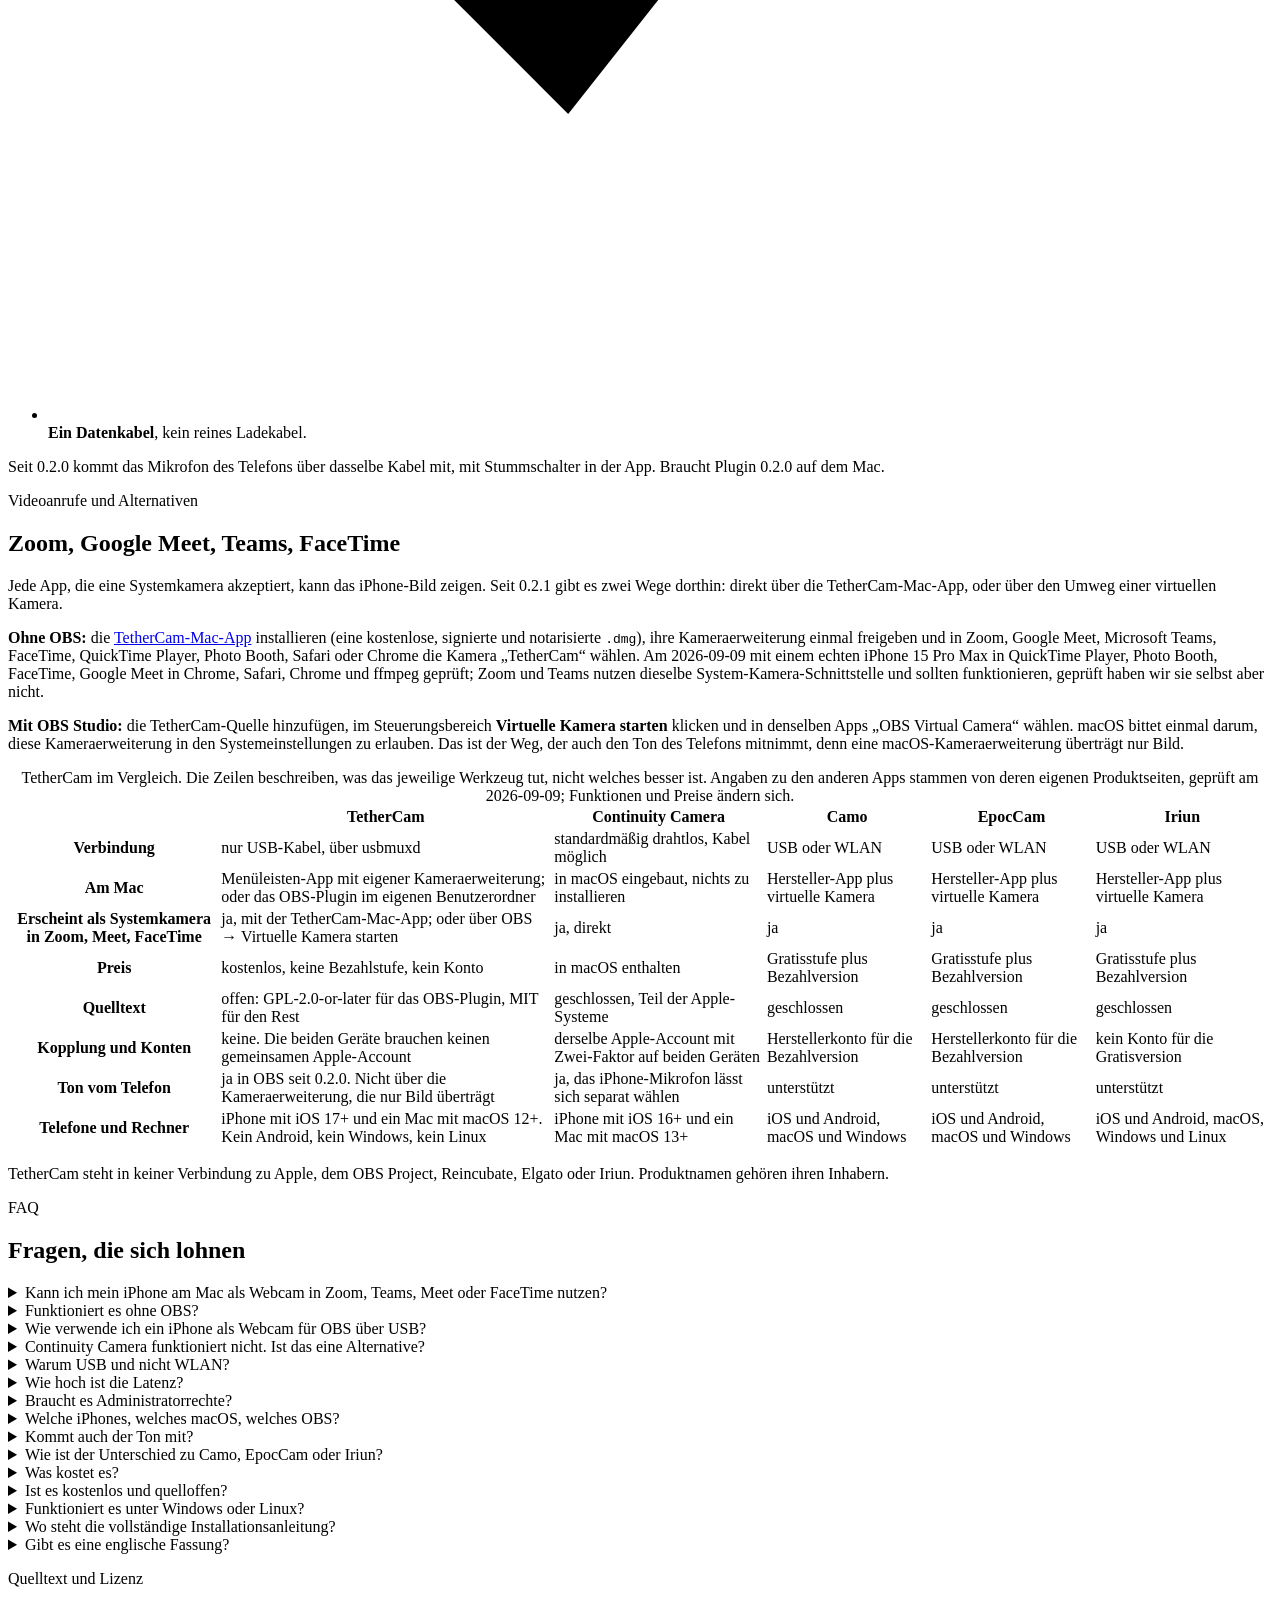
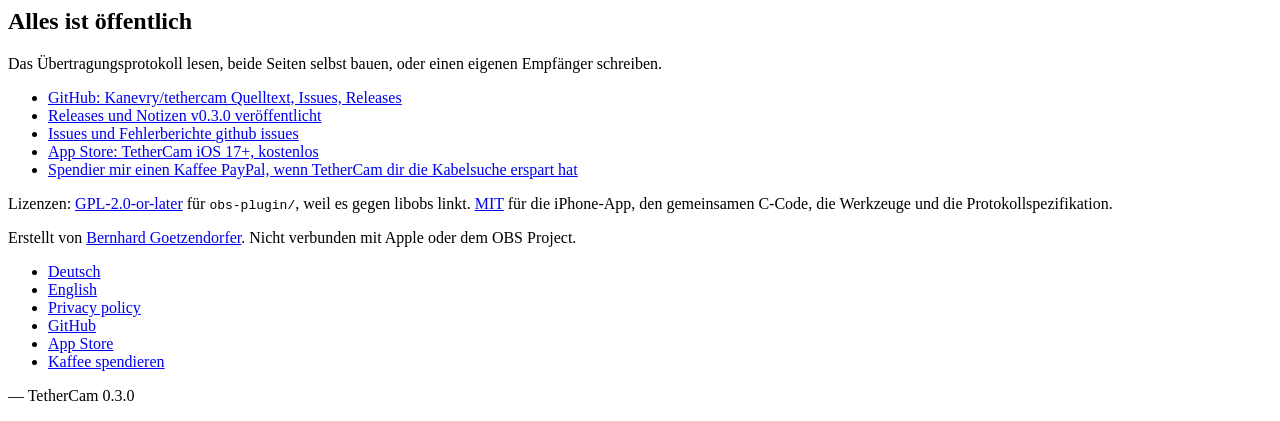
==== commit ff289912: "docs(web,packaging): 0.3.0 on the site, web changelog section, both casks bumped to 0.3.0 Co-Authore" ====
--- a/web/de/index.html
+++ b/web/de/index.html
@@ -73,14 +73,14 @@
       <p class="actions rise d2">
         <a class="btn btn-primary btn--stack" href="#mac-app">
           <span>Mac-App laden <span class="arw" aria-hidden="true">&rarr;</span></span>
-          <span class="btn-sub">v0.2.1, signiert und notarisiert</span>
+          <span class="btn-sub">v0.3.0, signiert und notarisiert</span>
         </a>
         <a class="btn btn-secondary btn--stack" href="#download">
           <span>OBS-Plugin laden <span class="arw" aria-hidden="true">&rarr;</span></span>
-          <span class="btn-sub" data-release="pkg">v0.2.1, eigene Quelle, mit Ton</span>
+          <span class="btn-sub" data-release="pkg">v0.3.0, eigene Quelle, mit Ton</span>
         </a>
       </p>
-      <p class="meta hero-meta rise d3"><b>Funktioniert mit:</b> Zoom, Microsoft Teams, Google Meet, FaceTime, QuickTime Player, Photo Booth, Safari und Chrome über die <a href="#mac-app">TetherCam-Mac-App</a>, eine kostenlose Menüleisten-App mit eigener macOS-Kameraerweiterung &mdash; und mit OBS Studio als eigene Quelle, mit Ton, über das <a href="#download">Plugin</a>. <a href="#quick-start">Zum Schnellstart</a>, fünf Minuten auf beiden Wegen.<br>Quelloffen. OBS-Plugin GPL-2.0-or-later, iPhone-App, Mac-App und gemeinsamer Code MIT. Version 0.2.1.</p>
+      <p class="meta hero-meta rise d3"><b>Funktioniert mit:</b> Zoom, Microsoft Teams, Google Meet, FaceTime, QuickTime Player, Photo Booth, Safari und Chrome über die <a href="#mac-app">TetherCam-Mac-App</a>, eine kostenlose Menüleisten-App mit eigener macOS-Kameraerweiterung &mdash; und mit OBS Studio als eigene Quelle, mit Ton, über das <a href="#download">Plugin</a>. <a href="#quick-start">Zum Schnellstart</a>, fünf Minuten auf beiden Wegen.<br>Quelloffen. OBS-Plugin GPL-2.0-or-later, iPhone-App, Mac-App und gemeinsamer Code MIT. Version 0.3.0.</p>
     </div>
 
     <div class="signature rise d4">
@@ -140,7 +140,7 @@
     <p class="actions" data-reveal>
       <a class="btn btn-primary btn--stack" href="https://github.com/Kanevry/tethercam/releases/latest/download/TetherCam-mac.dmg">
         <span>TetherCam-mac.dmg <span class="arw" aria-hidden="true">&rarr;</span></span>
-        <span class="btn-sub">v0.2.1, signiert und notarisiert</span>
+        <span class="btn-sub">v0.3.0, signiert und notarisiert</span>
       </a>
       <a class="btn btn-secondary btn--stack" href="https://github.com/Kanevry/tethercam/releases/latest/download/TetherCam-mac.dmg.sha256">
         <span>Prüfsumme <span class="arw" aria-hidden="true">&rarr;</span></span>
@@ -516,11 +516,11 @@
         <p class="actions" data-reveal>
           <a class="btn btn-primary btn--stack" href="https://github.com/Kanevry/tethercam/releases/latest/download/TetherCam-obs-plugin.pkg">
             <span>TetherCam-obs-plugin.pkg <span class="arw" aria-hidden="true">&rarr;</span></span>
-            <span class="btn-sub" data-release="pkg">v0.2.1, signiert und notarisiert</span>
+            <span class="btn-sub" data-release="pkg">v0.3.0, signiert und notarisiert</span>
           </a>
           <a class="btn btn-secondary btn--stack" href="https://github.com/Kanevry/tethercam/releases/latest/download/TetherCam-obs-plugin.zip">
             <span>TetherCam-obs-plugin.zip <span class="arw" aria-hidden="true">&rarr;</span></span>
-            <span class="btn-sub" data-release="zip">v0.2.1, Developer-ID-signiertes Bundle</span>
+            <span class="btn-sub" data-release="zip">v0.3.0, Developer-ID-signiertes Bundle</span>
           </a>
         </p>
         <p class="notice" data-reveal>Beide Links zeigen auf das aktuelle Release, signiert und notarisiert. <a href="/install">Vollständige Installationsanleitung und Fehlersuche</a>.</p>
@@ -729,7 +729,7 @@
     <p class="lede" data-reveal>Das Übertragungsprotokoll lesen, beide Seiten selbst bauen, oder einen eigenen Empfänger schreiben.</p>
     <ul class="links" data-reveal>
       <li><a href="https://github.com/Kanevry/tethercam"><span class="lk">GitHub: Kanevry/tethercam</span> <span class="lm">Quelltext, Issues, Releases</span></a></li>
-      <li><a href="https://github.com/Kanevry/tethercam/releases"><span class="lk">Releases und Notizen</span> <span class="lm">v0.2.1 veröffentlicht</span></a></li>
+      <li><a href="https://github.com/Kanevry/tethercam/releases"><span class="lk">Releases und Notizen</span> <span class="lm">v0.3.0 veröffentlicht</span></a></li>
       <li><a href="https://github.com/Kanevry/tethercam/issues"><span class="lk">Issues und Fehlerberichte</span> <span class="lm">github issues</span></a></li>
       <li><a href="https://apps.apple.com/us/app/tethercam/id6808997521" rel="noopener"><span class="lk">App Store: TetherCam</span> <span class="lm">iOS 17+, kostenlos</span></a></li>
       <li><a href="https://paypal.me/Kanevry" rel="noopener"><span class="lk">Spendier mir einen Kaffee</span> <span class="lm">PayPal, wenn TetherCam dir die Kabelsuche erspart hat</span></a></li>
@@ -754,7 +754,7 @@
         <li><a href="https://paypal.me/Kanevry" rel="noopener">Kaffee spendieren</a></li>
       </ul>
     </div>
-    <p class="foot-mark">&mdash; TetherCam 0.2.1</p>
+    <p class="foot-mark">&mdash; TetherCam 0.3.0</p>
   </div>
 </footer>
 
@@ -776,7 +776,7 @@
   ],
   "operatingSystem": "macOS 12 oder neuer (macOS 14 oder neuer für die Mac-App mit der virtuellen Kamera), iOS 17 oder neuer",
   "applicationCategory": "MultimediaApplication",
-  "softwareVersion": "0.2.1",
+  "softwareVersion": "0.3.0",
   "downloadUrl": ["https://github.com/Kanevry/tethercam/releases/latest/download/TetherCam-mac.dmg", "https://github.com/Kanevry/tethercam/releases/latest/download/TetherCam-obs-plugin.pkg"],
   "installUrl": "https://github.com/Kanevry/tethercam/releases",
   "sameAs": ["https://apps.apple.com/us/app/tethercam/id6808997521"],
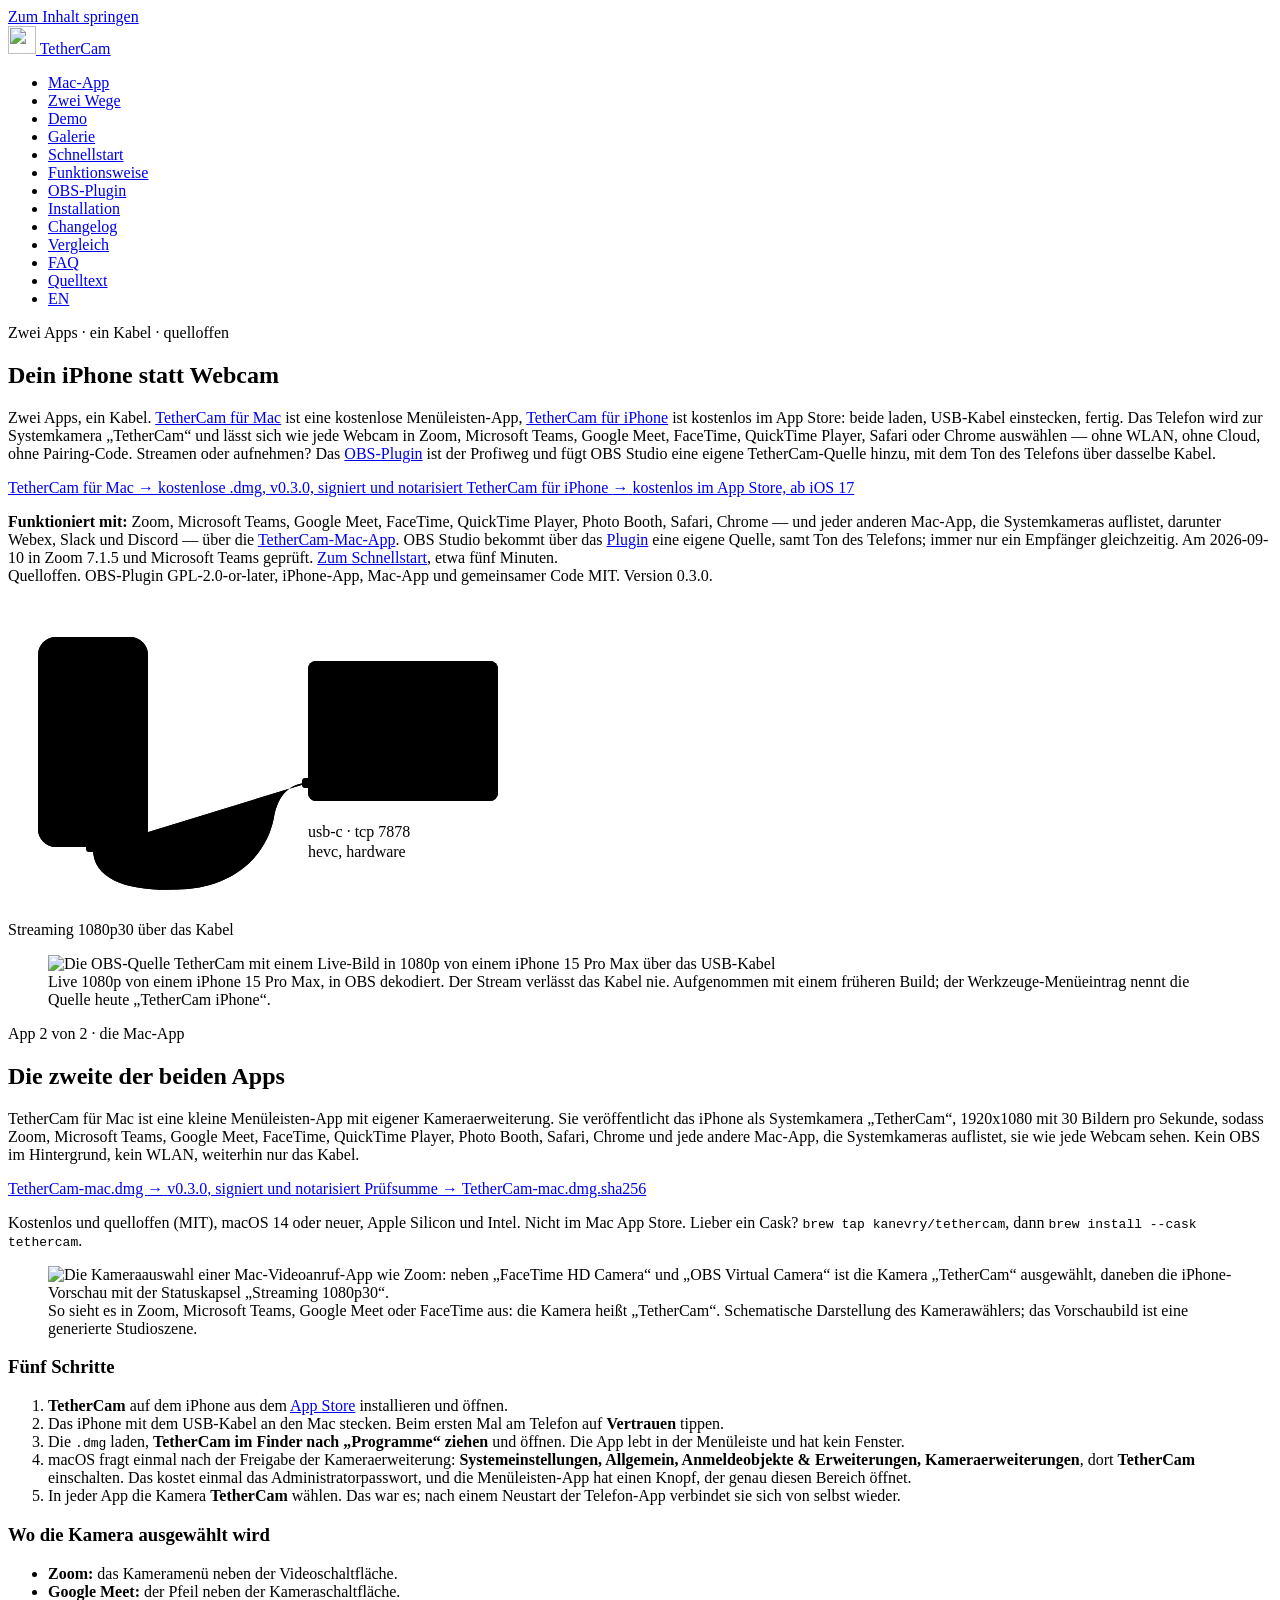
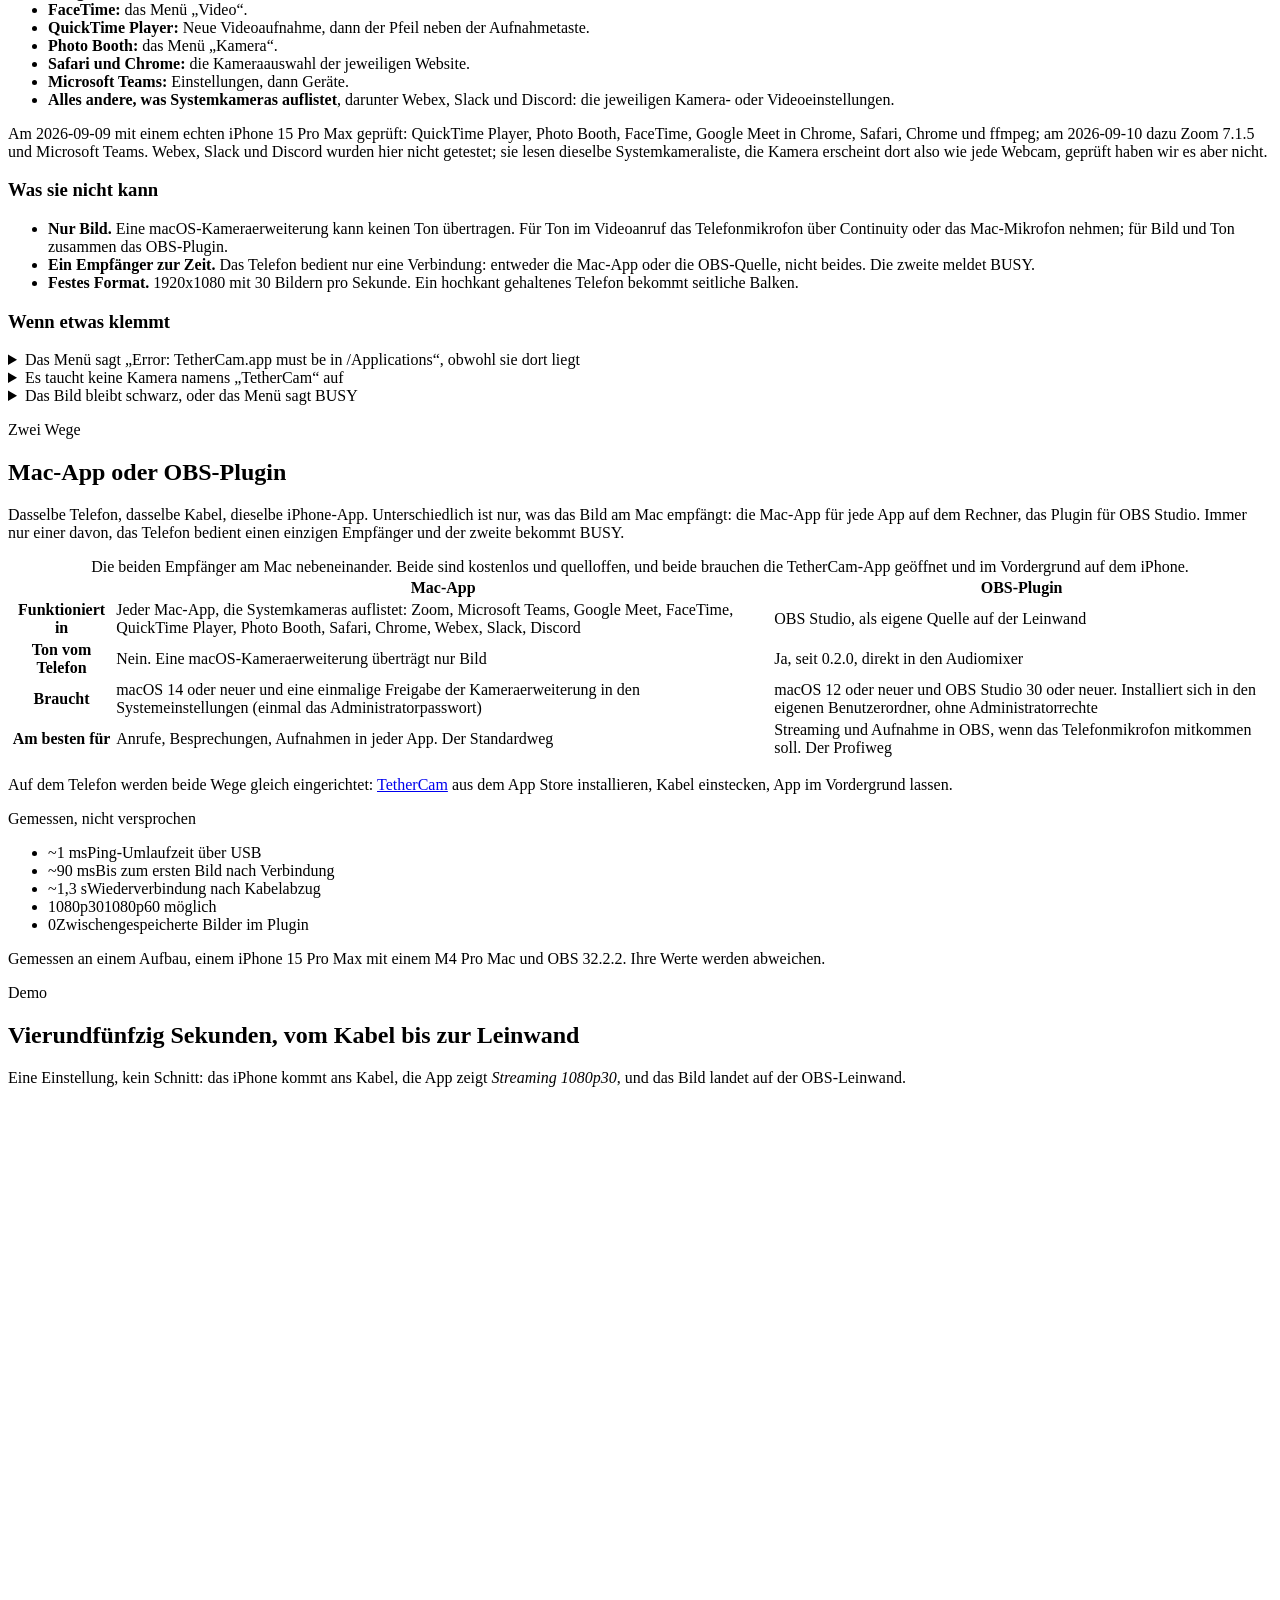
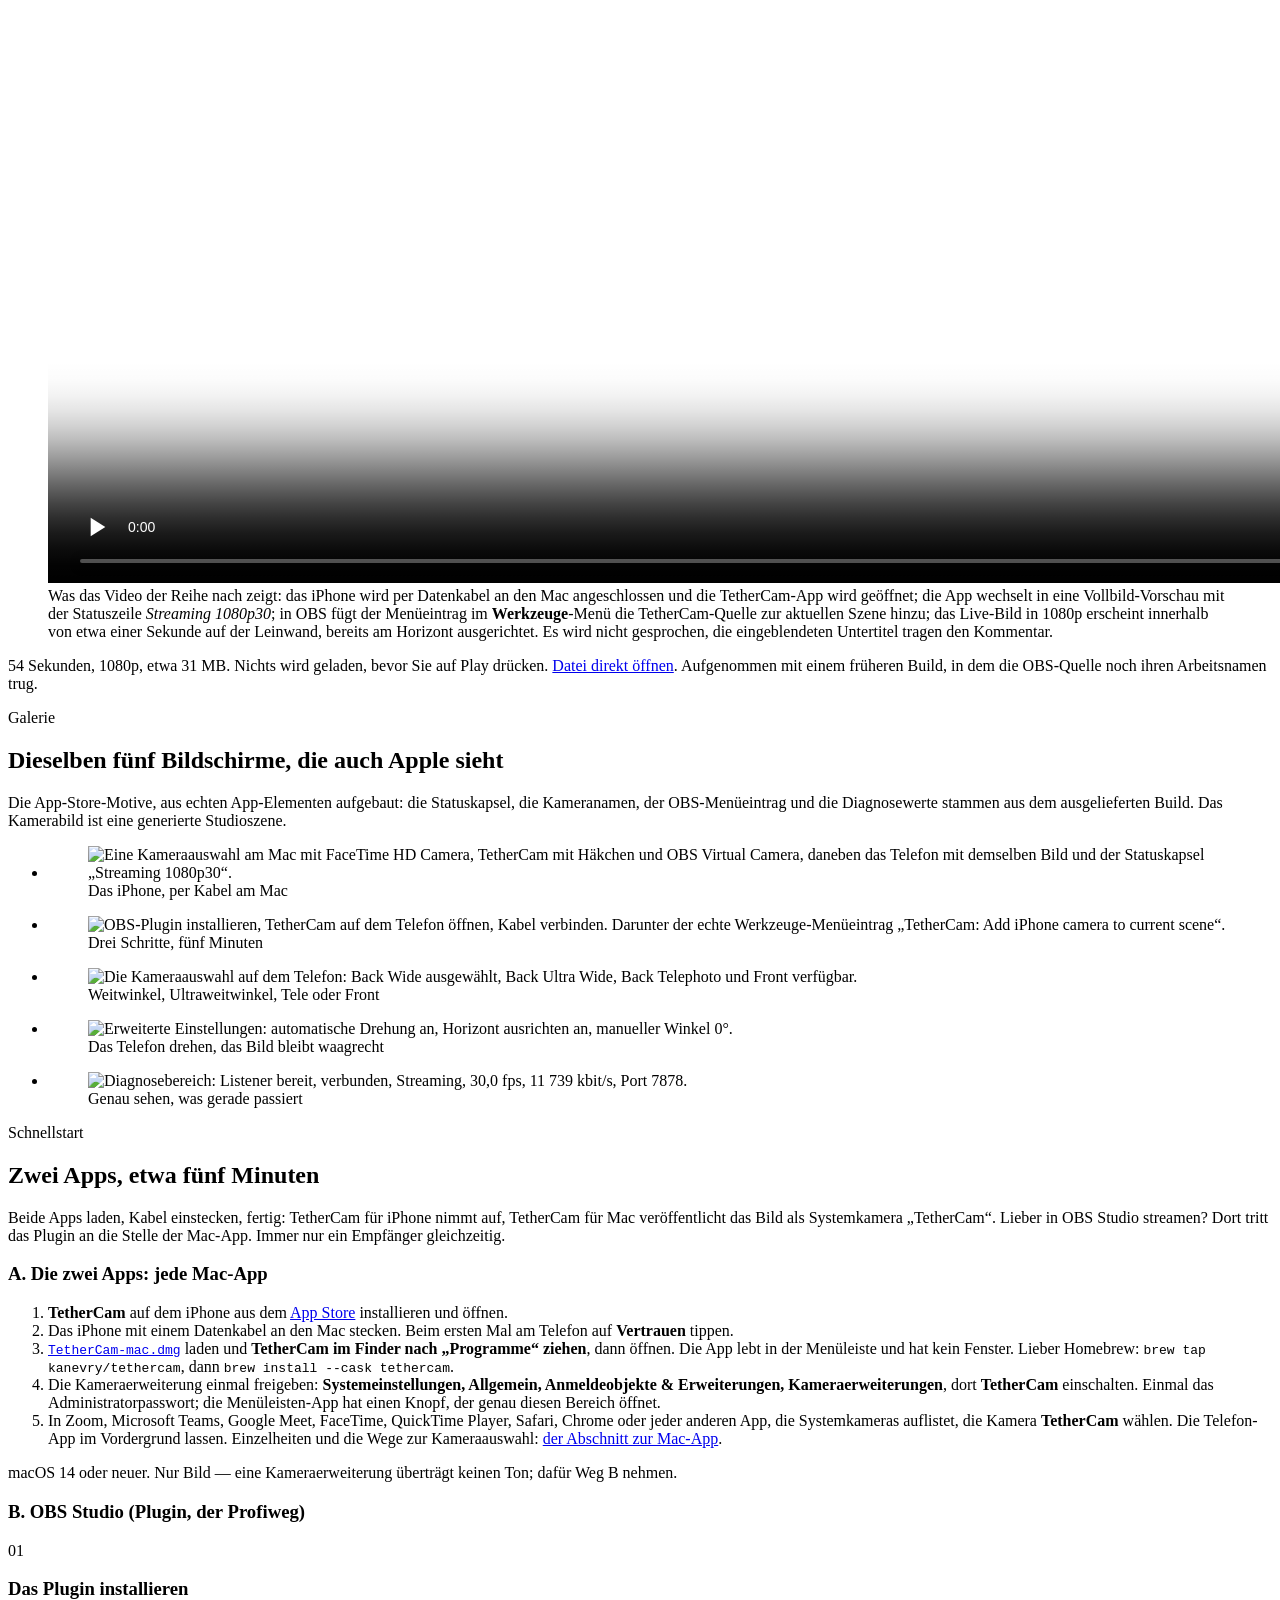
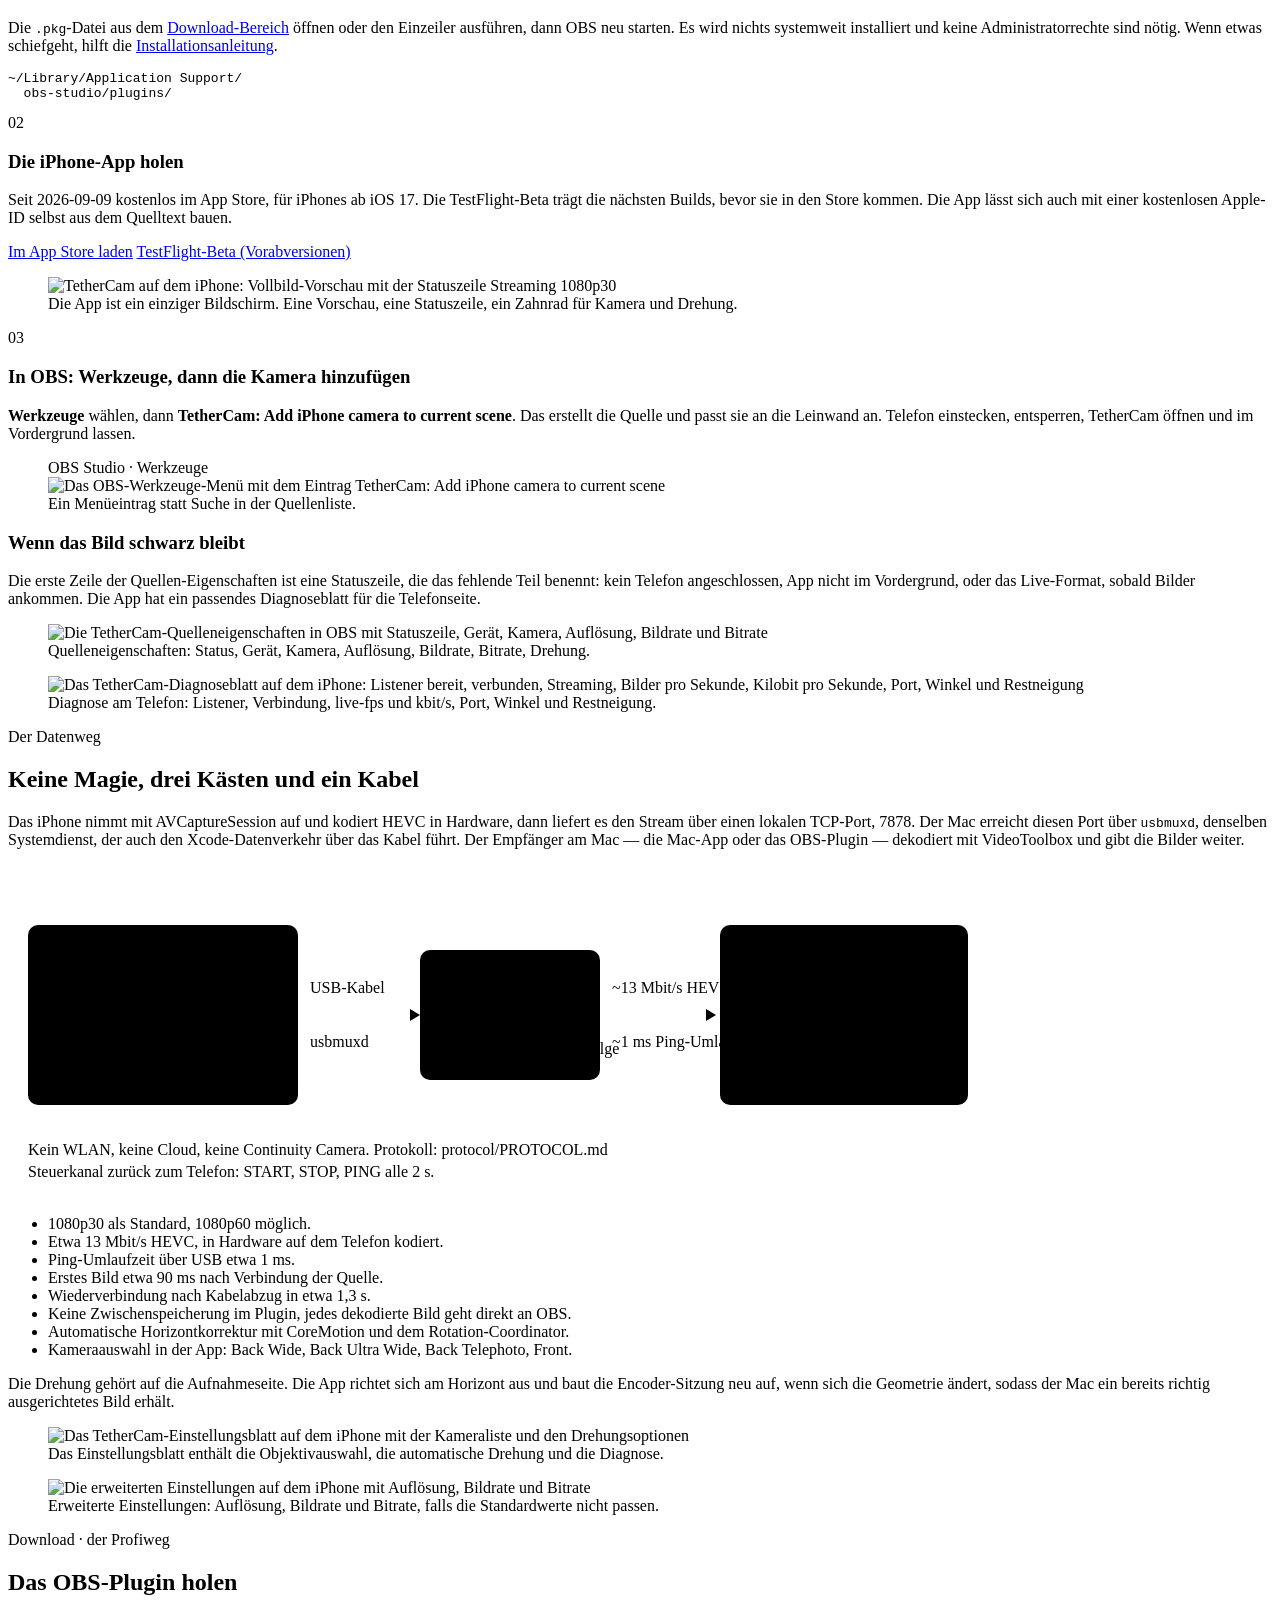
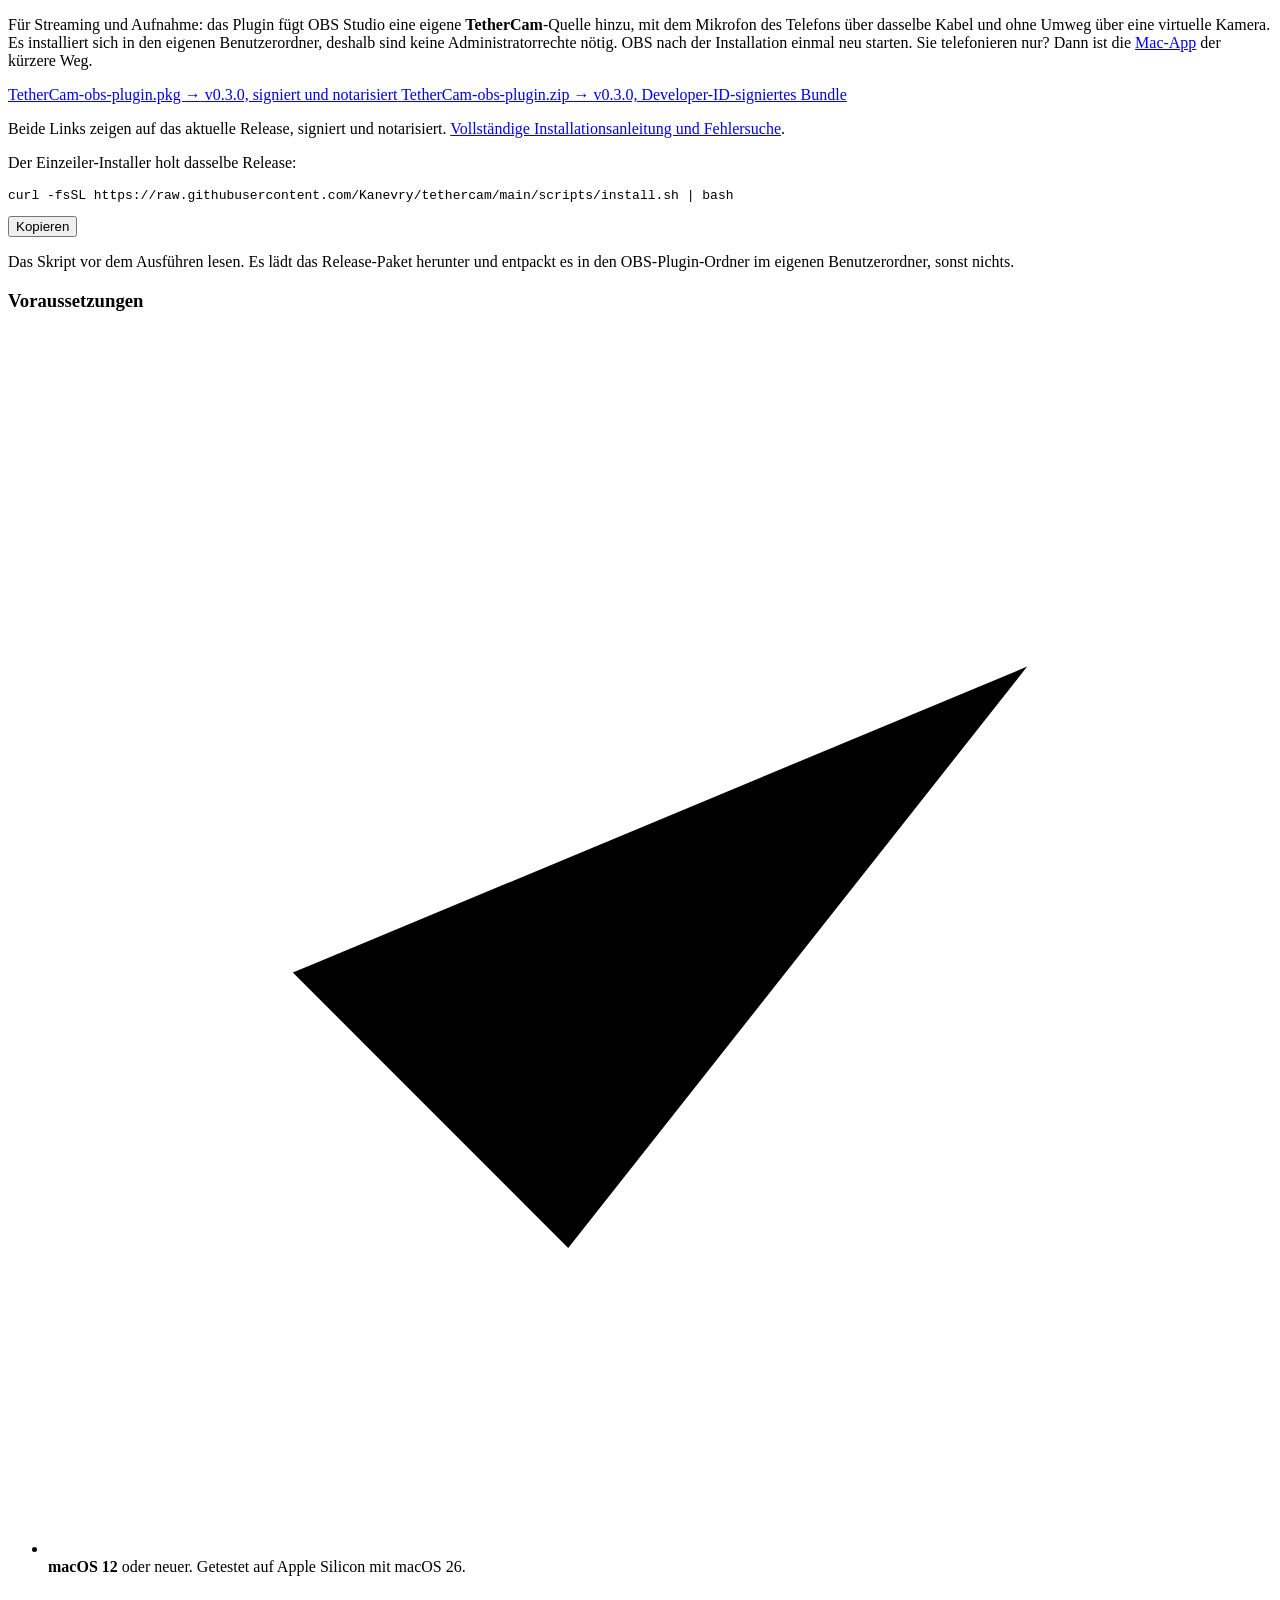
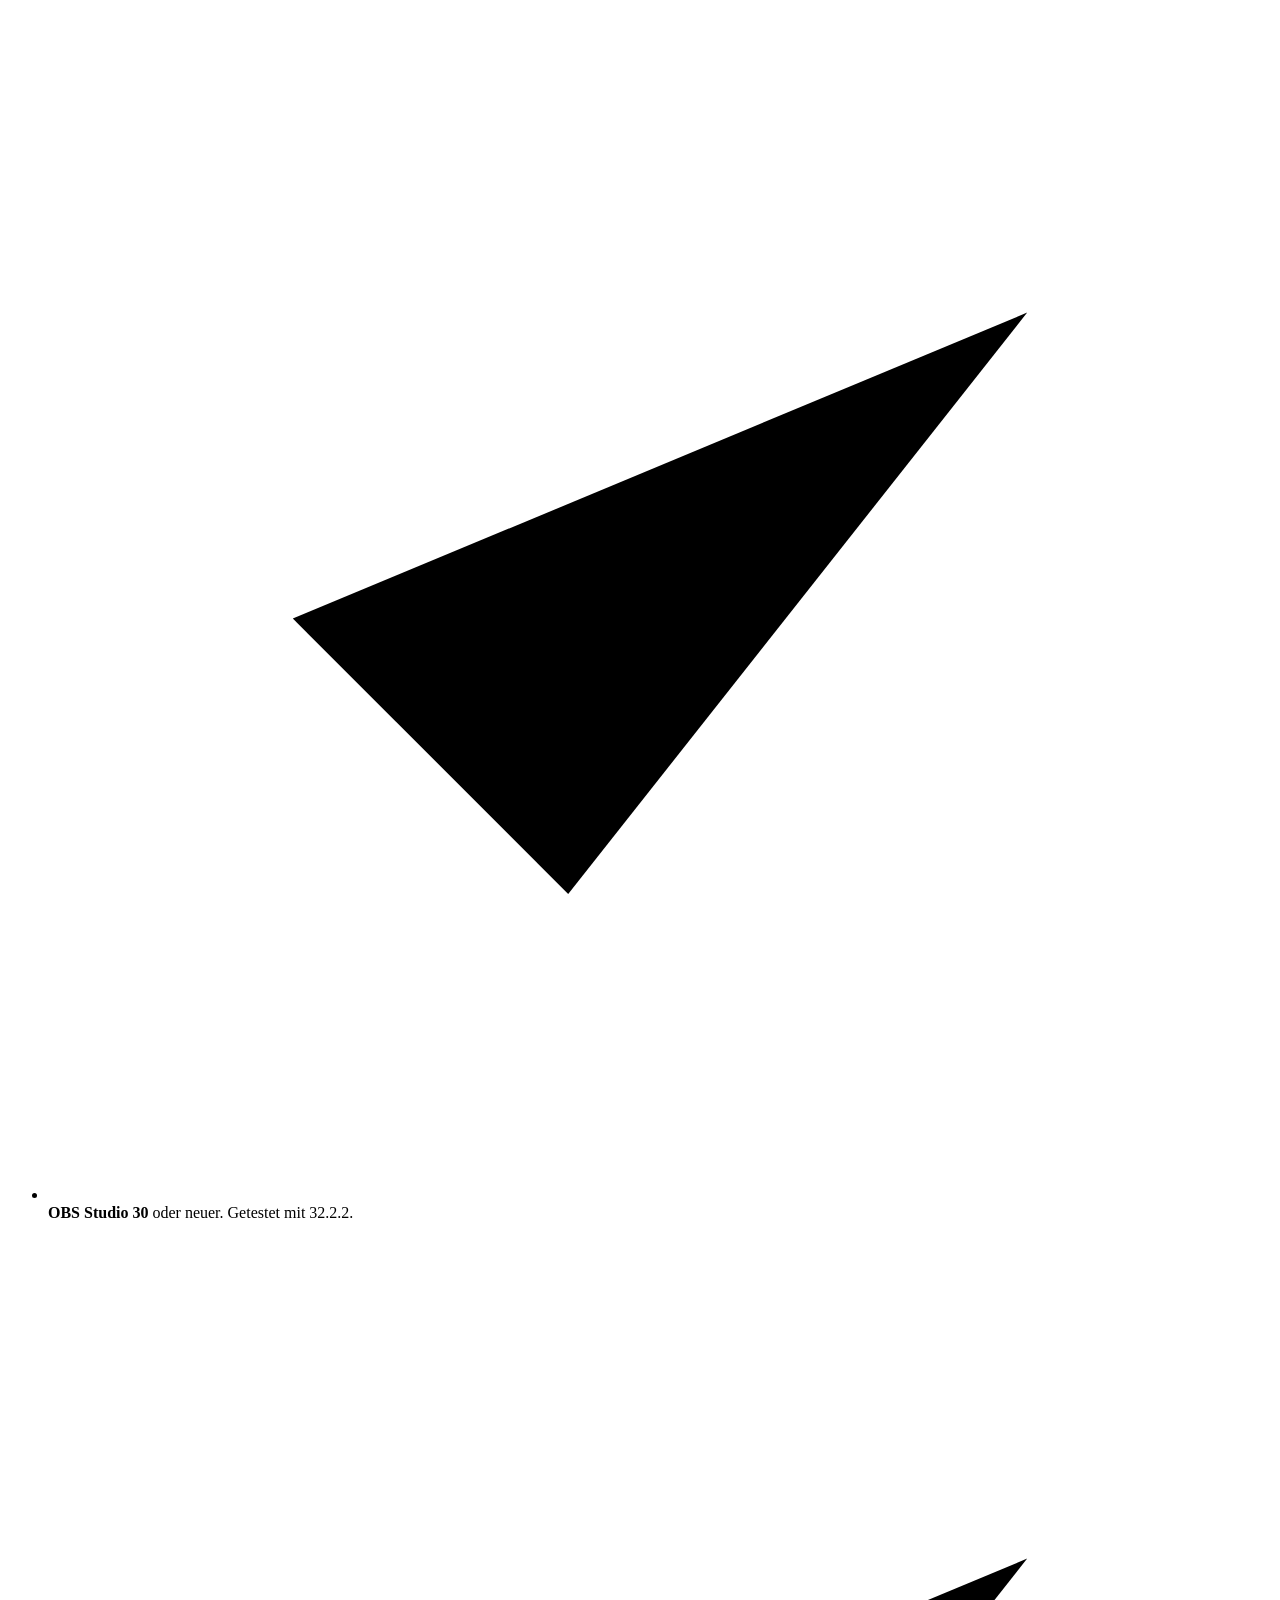
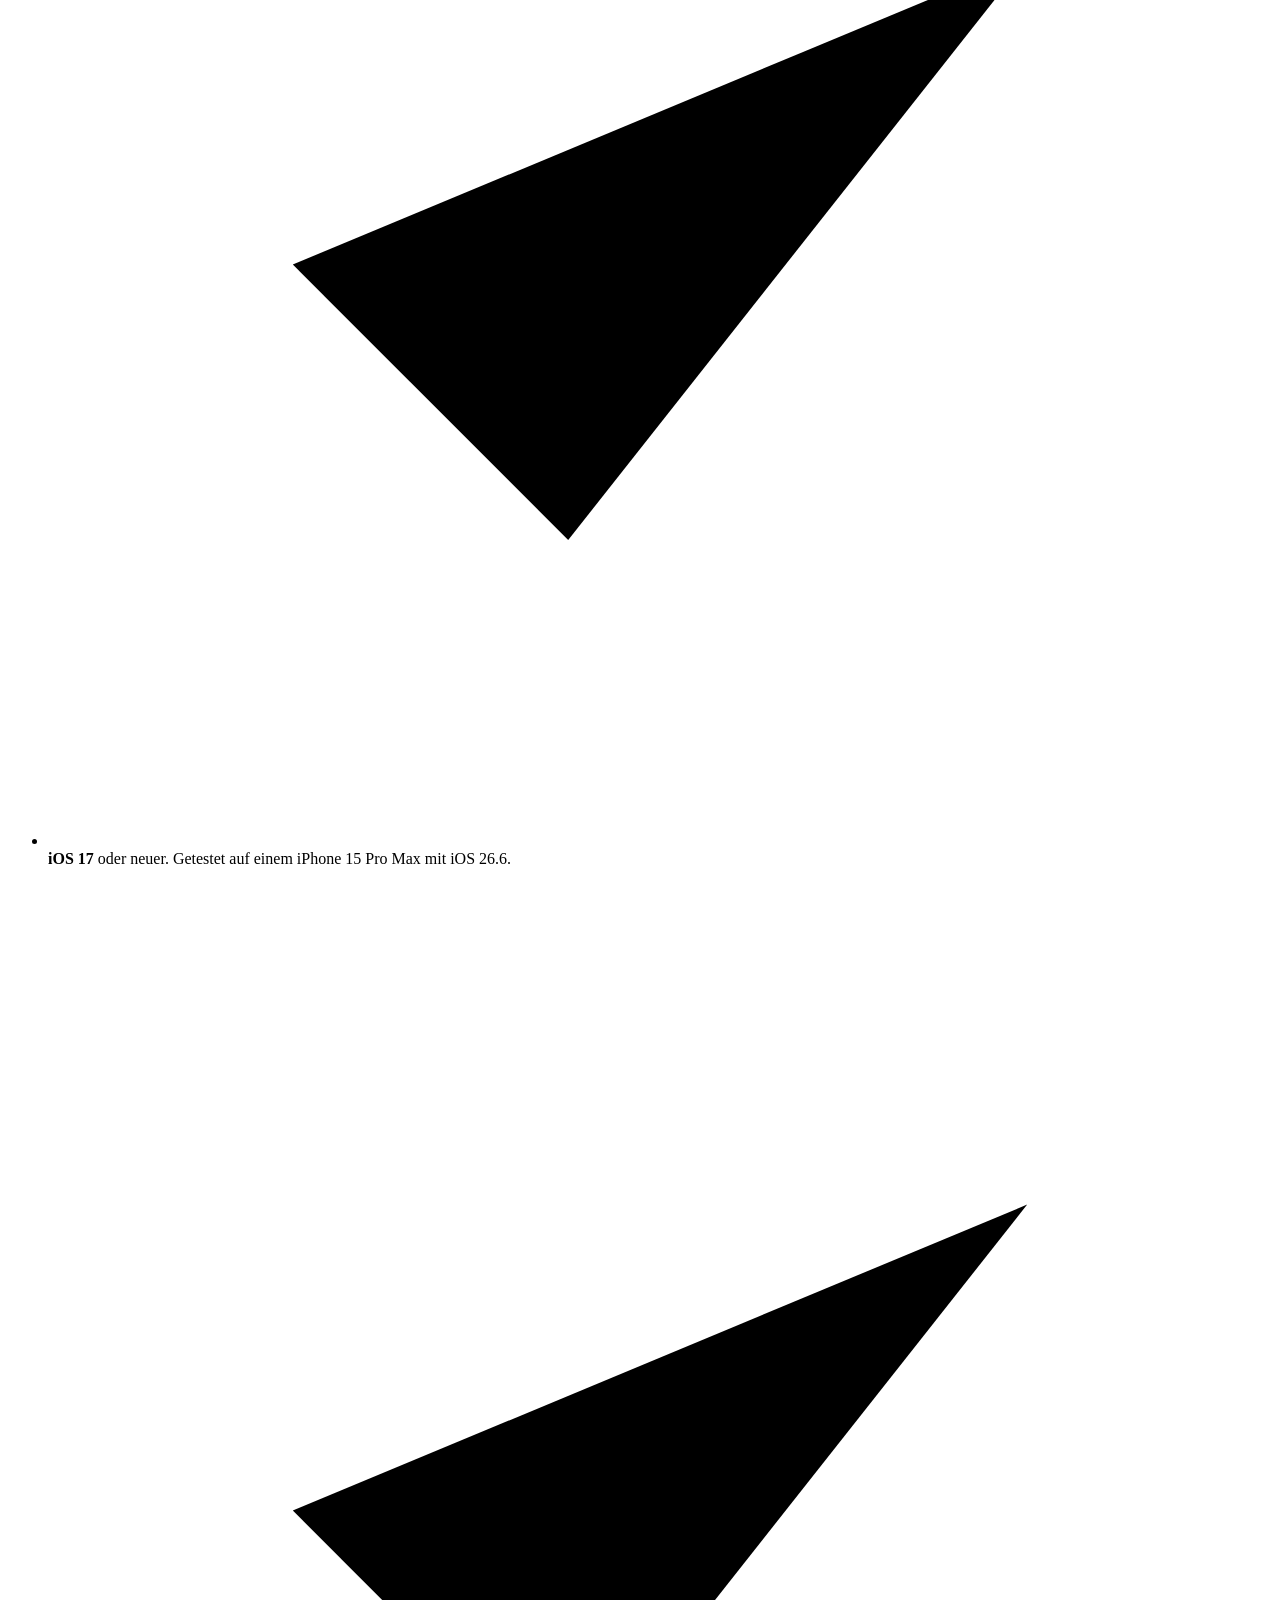
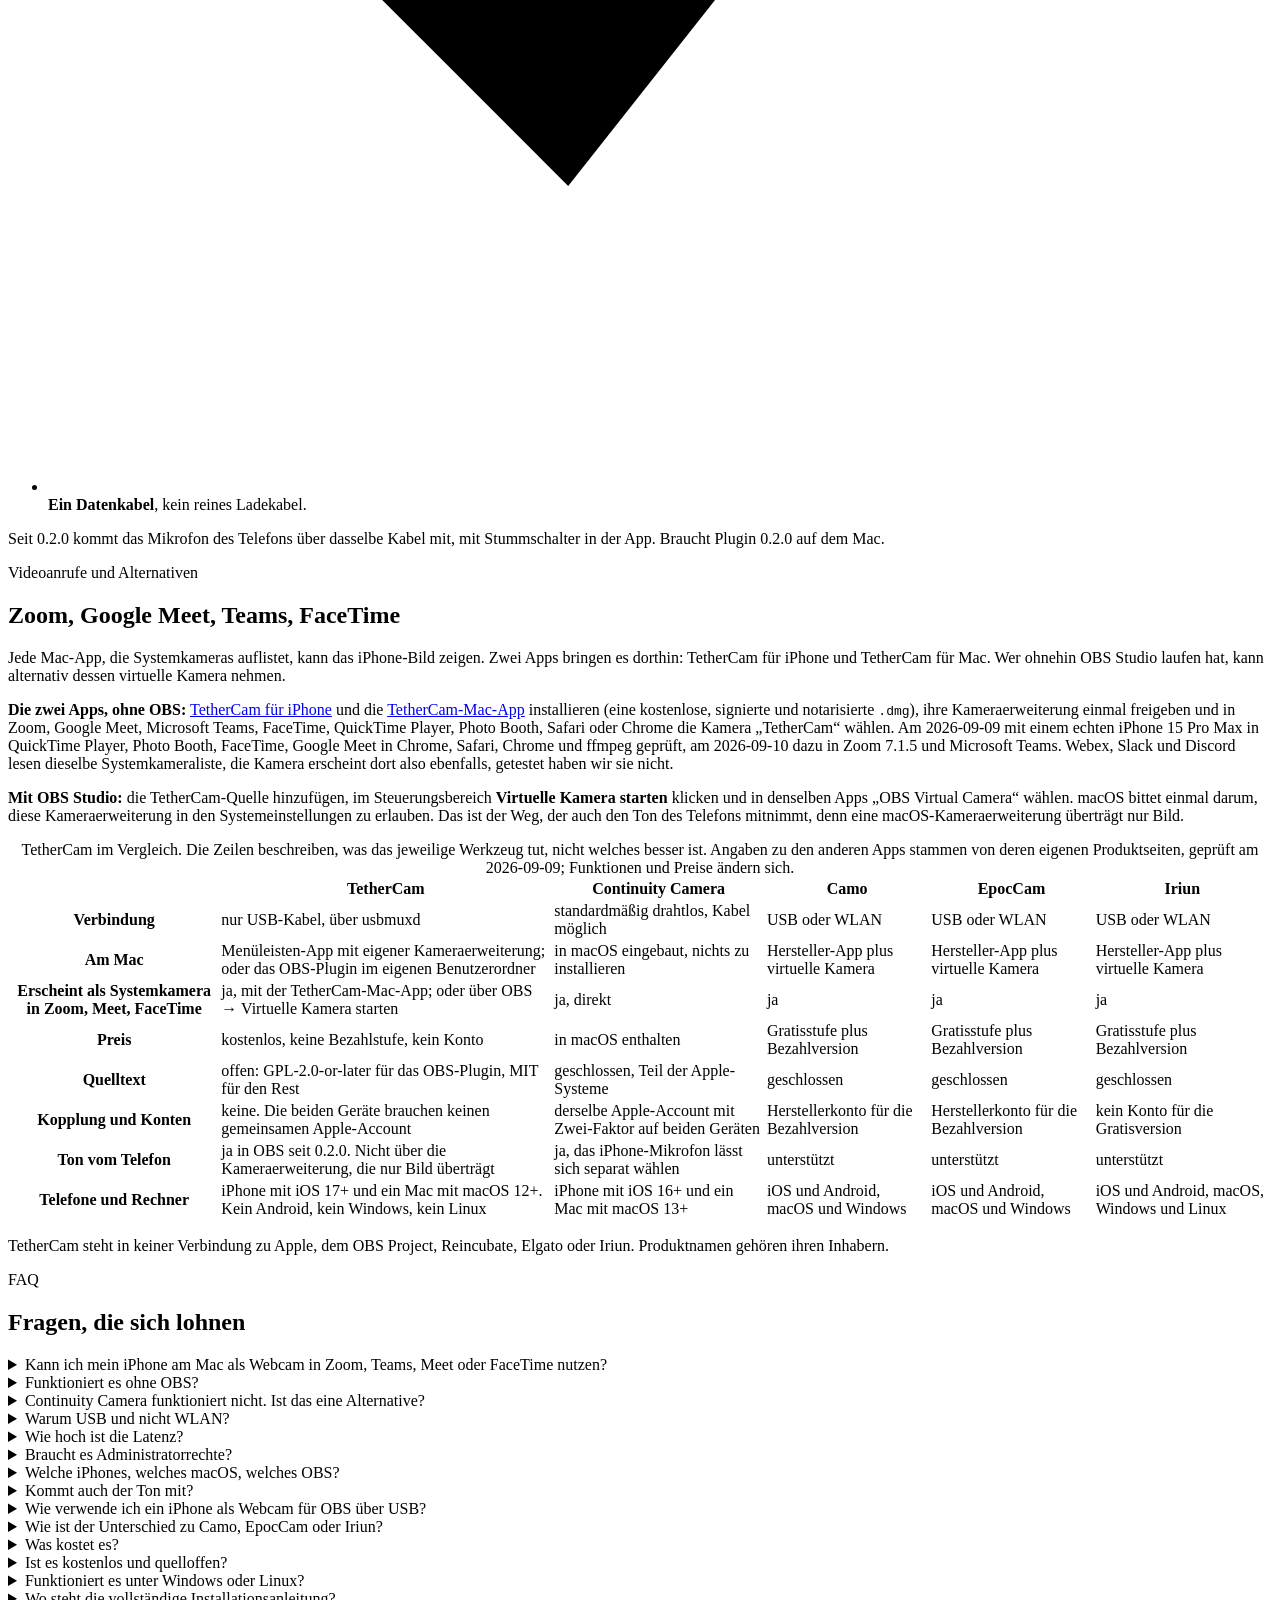
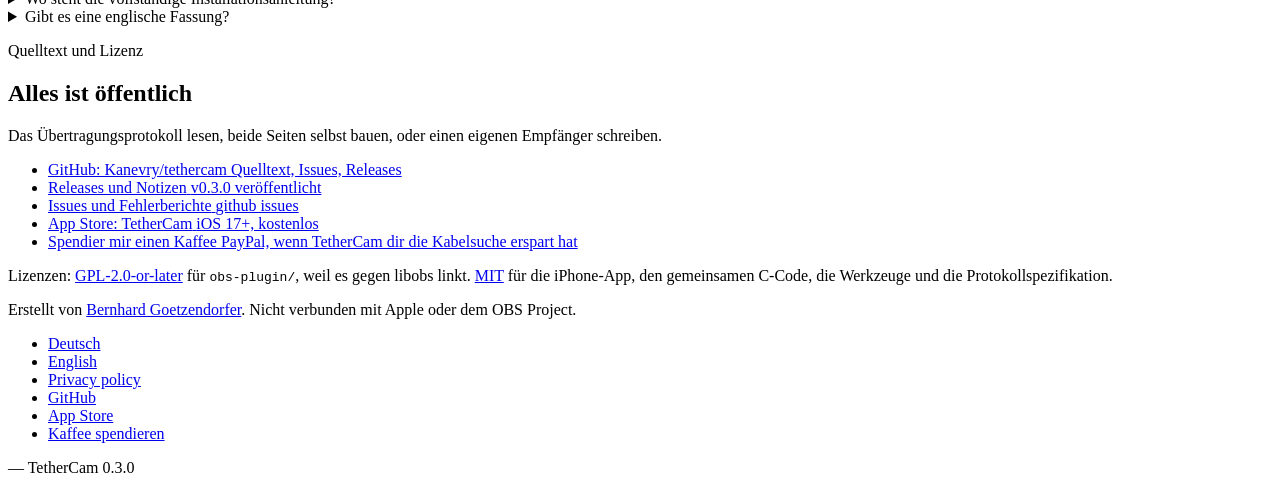
==== commit 3a0b06f8: "docs(web,readme,app-store,design): messaging round "Your iPhone, instead of a webcam", two apps, one" ====
--- a/web/de/index.html
+++ b/web/de/index.html
@@ -3,8 +3,8 @@
 <head>
 <meta charset="utf-8">
 <meta name="viewport" content="width=device-width, initial-scale=1">
-<title>iPhone als USB-Webcam für den Mac: Zoom, Teams, Meet, OBS | TetherCam</title>
-<meta name="description" content="Das iPhone über das USB-Kabel zur Webcam am Mac machen: als Kamera &quot;TetherCam&quot; in Zoom, Teams, Google Meet und FaceTime, und als eigene Quelle in OBS Studio. Kein WLAN, keine Cloud.">
+<title>Dein iPhone statt Webcam: Zoom, Teams, Meet, OBS | TetherCam</title>
+<meta name="description" content="Zwei Apps, ein Kabel: Das iPhone wird zur Kamera &quot;TetherCam&quot; in Zoom, Teams, Google Meet, FaceTime und jeder anderen Mac-App &mdash; und zur eigenen Quelle in OBS Studio. Kein WLAN, keine Cloud.">
 <link rel="canonical" href="https://tethercam.app/de/">
 <link rel="alternate" hreflang="en" href="https://tethercam.app/">
 <link rel="alternate" hreflang="de" href="https://tethercam.app/de/">
@@ -16,16 +16,16 @@
 <meta property="og:type" content="website">
 <meta property="og:site_name" content="TetherCam">
 <meta property="og:url" content="https://tethercam.app/de/">
-<meta property="og:title" content="iPhone als USB-Webcam für den Mac: Zoom, Teams, Meet, FaceTime, OBS">
-<meta property="og:description" content="Das iPhone als Webcam am Mac, über das USB-Kabel: als Kamera &quot;TetherCam&quot; in Zoom, Teams, Meet und FaceTime, und als eigene Quelle in OBS Studio. Kein WLAN, keine Cloud, kein Pairing-Code.">
+<meta property="og:title" content="Dein iPhone statt Webcam: zwei Apps, ein Kabel">
+<meta property="og:description" content="TetherCam für Mac und TetherCam für iPhone: beide laden, USB-Kabel einstecken, fertig. Das iPhone ist die Kamera &quot;TetherCam&quot; in Zoom, Teams, Meet, FaceTime und jeder anderen Mac-App, und eine eigene Quelle in OBS Studio. Kein WLAN, keine Cloud, kein Pairing-Code.">
 <meta property="og:image" content="https://tethercam.app/img/og.png">
 <meta property="og:image:width" content="1200">
 <meta property="og:image:height" content="630">
-<meta property="og:image:alt" content="TetherCam: das iPhone als kabelgebundene Webcam für den Mac">
+<meta property="og:image:alt" content="TetherCam: dein iPhone statt Webcam. Zwei Apps, ein Kabel.">
 <meta property="og:locale" content="de_DE">
 <meta name="twitter:card" content="summary_large_image">
-<meta name="twitter:title" content="iPhone als USB-Webcam für den Mac: Zoom, Teams, Meet, FaceTime, OBS">
-<meta name="twitter:description" content="Das iPhone als Webcam am Mac, über das USB-Kabel: als Kamera &quot;TetherCam&quot; in Zoom, Teams, Meet und FaceTime, und als eigene Quelle in OBS Studio. Kein WLAN, keine Cloud, kein Pairing-Code.">
+<meta name="twitter:title" content="Dein iPhone statt Webcam: zwei Apps, ein Kabel">
+<meta name="twitter:description" content="TetherCam für Mac und TetherCam für iPhone: beide laden, USB-Kabel einstecken, fertig. Das iPhone ist die Kamera &quot;TetherCam&quot; in Zoom, Teams, Meet, FaceTime und jeder anderen Mac-App, und eine eigene Quelle in OBS Studio. Kein WLAN, keine Cloud, kein Pairing-Code.">
 <meta name="twitter:image" content="https://tethercam.app/img/og.png">
 
 <link rel="icon" href="/favicon.ico" sizes="32x32">
@@ -67,20 +67,20 @@
   <div class="grain"></div>
   <div class="wrap hero-grid">
     <div class="hero-copy">
-      <p class="eyebrow rise">Quelloffen &middot; macOS &middot; kein WLAN</p>
-      <h1 class="rise-lcp">Das iPhone als Mac-Webcam, <span class="hl">über das USB-Kabel</span></h1>
-      <p class="lede rise d1">Die kostenlose <a href="#mac-app">TetherCam-Mac-App</a> veröffentlicht das iPhone als Systemkamera &bdquo;TetherCam&ldquo;. Sie wählen es wie jede Webcam in Zoom, Microsoft Teams, Google Meet, FaceTime, QuickTime Player, Safari oder Chrome &mdash; über das USB-Kabel, ohne WLAN, ohne Cloud und ohne Pairing-Code. Sie streamen oder nehmen auf? Das <a href="#download">OBS-Plugin</a> fügt OBS Studio eine eigene TetherCam-Quelle hinzu, mit dem Ton des Telefons über dasselbe Kabel und ohne Umweg über eine virtuelle Kamera.</p>
+      <p class="eyebrow rise">Zwei Apps &middot; ein Kabel &middot; quelloffen</p>
+      <h1 class="rise-lcp">Dein iPhone <span class="hl">statt Webcam</span></h1>
+      <p class="lede rise d1">Zwei Apps, ein Kabel. <a href="#mac-app">TetherCam für Mac</a> ist eine kostenlose Menüleisten-App, <a href="https://apps.apple.com/us/app/tethercam/id6808997521" rel="noopener">TetherCam für iPhone</a> ist kostenlos im App Store: beide laden, USB-Kabel einstecken, fertig. Das Telefon wird zur Systemkamera &bdquo;TetherCam&ldquo; und lässt sich wie jede Webcam in Zoom, Microsoft Teams, Google Meet, FaceTime, QuickTime Player, Safari oder Chrome auswählen &mdash; ohne WLAN, ohne Cloud, ohne Pairing-Code. Streamen oder aufnehmen? Das <a href="#download">OBS-Plugin</a> ist der Profiweg und fügt OBS Studio eine eigene TetherCam-Quelle hinzu, mit dem Ton des Telefons über dasselbe Kabel.</p>
       <p class="actions rise d2">
         <a class="btn btn-primary btn--stack" href="#mac-app">
-          <span>Mac-App laden <span class="arw" aria-hidden="true">&rarr;</span></span>
-          <span class="btn-sub">v0.3.0, signiert und notarisiert</span>
+          <span>TetherCam für Mac <span class="arw" aria-hidden="true">&rarr;</span></span>
+          <span class="btn-sub">kostenlose .dmg, v0.3.0, signiert und notarisiert</span>
         </a>
-        <a class="btn btn-secondary btn--stack" href="#download">
-          <span>OBS-Plugin laden <span class="arw" aria-hidden="true">&rarr;</span></span>
-          <span class="btn-sub" data-release="pkg">v0.3.0, eigene Quelle, mit Ton</span>
+        <a class="btn btn-secondary btn--stack" href="https://apps.apple.com/us/app/tethercam/id6808997521" rel="noopener">
+          <span>TetherCam für iPhone <span class="arw" aria-hidden="true">&rarr;</span></span>
+          <span class="btn-sub">kostenlos im App Store, ab iOS 17</span>
         </a>
       </p>
-      <p class="meta hero-meta rise d3"><b>Funktioniert mit:</b> Zoom, Microsoft Teams, Google Meet, FaceTime, QuickTime Player, Photo Booth, Safari und Chrome über die <a href="#mac-app">TetherCam-Mac-App</a>, eine kostenlose Menüleisten-App mit eigener macOS-Kameraerweiterung &mdash; und mit OBS Studio als eigene Quelle, mit Ton, über das <a href="#download">Plugin</a>. <a href="#quick-start">Zum Schnellstart</a>, fünf Minuten auf beiden Wegen.<br>Quelloffen. OBS-Plugin GPL-2.0-or-later, iPhone-App, Mac-App und gemeinsamer Code MIT. Version 0.3.0.</p>
+      <p class="meta hero-meta rise d3"><b>Funktioniert mit:</b> Zoom, Microsoft Teams, Google Meet, FaceTime, QuickTime Player, Photo Booth, Safari, Chrome &mdash; und jeder anderen Mac-App, die Systemkameras auflistet, darunter Webex, Slack und Discord &mdash; über die <a href="#mac-app">TetherCam-Mac-App</a>. OBS Studio bekommt über das <a href="#download">Plugin</a> eine eigene Quelle, samt Ton des Telefons; immer nur ein Empfänger gleichzeitig. Am 2026-09-10 in Zoom 7.1.5 und Microsoft Teams geprüft. <a href="#quick-start">Zum Schnellstart</a>, etwa fünf Minuten.<br>Quelloffen. OBS-Plugin GPL-2.0-or-later, iPhone-App, Mac-App und gemeinsamer Code MIT. Version 0.3.0.</p>
     </div>
 
     <div class="signature rise d4">
@@ -133,9 +133,9 @@
 
 <section id="mac-app" class="section">
   <div class="wrap">
-    <p class="eyebrow" data-reveal>Die Mac-App</p>
-    <h2 data-reveal>Das iPhone in jeder Mac-App</h2>
-    <p class="lede" data-reveal>TetherCam für macOS ist eine kleine Menüleisten-App mit eigener Kameraerweiterung. Sie veröffentlicht das iPhone als Systemkamera &bdquo;TetherCam&ldquo;, 1920x1080 mit 30 Bildern pro Sekunde, sodass Zoom, Google Meet, FaceTime, QuickTime Player, Photo Booth, Safari und Chrome es wie jede Webcam sehen. Kein OBS im Hintergrund, kein WLAN, weiterhin nur das Kabel.</p>
+    <p class="eyebrow" data-reveal>App 2 von 2 &middot; die Mac-App</p>
+    <h2 data-reveal>Die zweite der beiden Apps</h2>
+    <p class="lede" data-reveal>TetherCam für Mac ist eine kleine Menüleisten-App mit eigener Kameraerweiterung. Sie veröffentlicht das iPhone als Systemkamera &bdquo;TetherCam&ldquo;, 1920x1080 mit 30 Bildern pro Sekunde, sodass Zoom, Microsoft Teams, Google Meet, FaceTime, QuickTime Player, Photo Booth, Safari, Chrome und jede andere Mac-App, die Systemkameras auflistet, sie wie jede Webcam sehen. Kein OBS im Hintergrund, kein WLAN, weiterhin nur das Kabel.</p>
 
     <p class="actions" data-reveal>
       <a class="btn btn-primary btn--stack" href="https://github.com/Kanevry/tethercam/releases/latest/download/TetherCam-mac.dmg">
@@ -177,8 +177,9 @@
       <li><strong>Photo Booth:</strong> das Menü &bdquo;Kamera&ldquo;.</li>
       <li><strong>Safari und Chrome:</strong> die Kameraauswahl der jeweiligen Website.</li>
       <li><strong>Microsoft Teams:</strong> Einstellungen, dann Geräte.</li>
+      <li><strong>Alles andere, was Systemkameras auflistet</strong>, darunter Webex, Slack und Discord: die jeweiligen Kamera- oder Videoeinstellungen.</li>
     </ul>
-    <p class="meta" data-reveal>Am 2026-09-09 mit einem echten iPhone 15 Pro Max geprüft: QuickTime Player, Photo Booth, FaceTime, Google Meet in Chrome, Safari, Chrome und ffmpeg. Zoom und Microsoft Teams wurden hier nicht getestet, weil beide auf dem Testrechner nicht installiert waren; sie nutzen dieselbe System-Kamera-Schnittstelle, sollten also funktionieren, geprüft haben wir es aber nicht.</p>
+    <p class="meta" data-reveal>Am 2026-09-09 mit einem echten iPhone 15 Pro Max geprüft: QuickTime Player, Photo Booth, FaceTime, Google Meet in Chrome, Safari, Chrome und ffmpeg; am 2026-09-10 dazu Zoom 7.1.5 und Microsoft Teams. Webex, Slack und Discord wurden hier nicht getestet; sie lesen dieselbe Systemkameraliste, die Kamera erscheint dort also wie jede Webcam, geprüft haben wir es aber nicht.</p>
 
     <h3 class="prose" data-reveal>Was sie nicht kann</h3>
     <ul class="prose" data-reveal>
@@ -209,7 +210,7 @@
   <div class="wrap">
     <p class="eyebrow" data-reveal>Zwei Wege</p>
     <h2 data-reveal>Mac-App oder OBS-Plugin</h2>
-    <p class="lede" data-reveal>Dasselbe Telefon, dasselbe Kabel, dieselbe iPhone-App. Unterschiedlich ist nur, was das Bild am Mac empfängt. Immer nur einer davon: das Telefon bedient einen einzigen Empfänger, der zweite bekommt BUSY.</p>
+    <p class="lede" data-reveal>Dasselbe Telefon, dasselbe Kabel, dieselbe iPhone-App. Unterschiedlich ist nur, was das Bild am Mac empfängt: die Mac-App für jede App auf dem Rechner, das Plugin für OBS Studio. Immer nur einer davon, das Telefon bedient einen einzigen Empfänger und der zweite bekommt BUSY.</p>
 
     <div class="cmp-scroll" data-reveal>
       <table class="cmp">
@@ -224,7 +225,7 @@
         <tbody>
           <tr>
             <th scope="row">Funktioniert in</th>
-            <td class="cmp-self">Jeder Mac-App, die eine Kamera annimmt: Zoom, Microsoft Teams, Google Meet, FaceTime, QuickTime Player, Photo Booth, Safari, Chrome</td>
+            <td class="cmp-self">Jeder Mac-App, die Systemkameras auflistet: Zoom, Microsoft Teams, Google Meet, FaceTime, QuickTime Player, Photo Booth, Safari, Chrome, Webex, Slack, Discord</td>
             <td>OBS Studio, als eigene Quelle auf der Leinwand</td>
           </tr>
           <tr>
@@ -331,20 +332,20 @@
 <section id="quick-start" class="section">
   <div class="wrap">
     <p class="eyebrow" data-reveal>Schnellstart</p>
-    <h2 data-reveal>Zwei Wege, etwa fünf Minuten</h2>
-    <p class="lede" data-reveal>Eine App am Telefon, dann ein Empfänger am Mac: die Mac-App für jede andere Mac-App, oder das Plugin für OBS Studio. Immer nur einer davon.</p>
-
-    <h3 class="prose" data-reveal>A. Jede Mac-App (Mac-App)</h3>
+    <h2 data-reveal>Zwei Apps, etwa fünf Minuten</h2>
+    <p class="lede" data-reveal>Beide Apps laden, Kabel einstecken, fertig: TetherCam für iPhone nimmt auf, TetherCam für Mac veröffentlicht das Bild als Systemkamera &bdquo;TetherCam&ldquo;. Lieber in OBS Studio streamen? Dort tritt das Plugin an die Stelle der Mac-App. Immer nur ein Empfänger gleichzeitig.</p>
+
+    <h3 class="prose" data-reveal>A. Die zwei Apps: jede Mac-App</h3>
     <ol class="prose" data-reveal>
       <li><strong>TetherCam</strong> auf dem iPhone aus dem <a href="https://apps.apple.com/us/app/tethercam/id6808997521" rel="noopener">App Store</a> installieren und öffnen.</li>
       <li>Das iPhone mit einem Datenkabel an den Mac stecken. Beim ersten Mal am Telefon auf <strong>Vertrauen</strong> tippen.</li>
       <li><a href="https://github.com/Kanevry/tethercam/releases/latest/download/TetherCam-mac.dmg"><code>TetherCam-mac.dmg</code></a> laden und <strong>TetherCam im Finder nach &bdquo;Programme&ldquo; ziehen</strong>, dann öffnen. Die App lebt in der Menüleiste und hat kein Fenster. Lieber Homebrew: <code>brew tap kanevry/tethercam</code>, dann <code>brew install --cask tethercam</code>.</li>
       <li>Die Kameraerweiterung einmal freigeben: <strong>Systemeinstellungen, Allgemein, Anmeldeobjekte &amp; Erweiterungen, Kameraerweiterungen</strong>, dort <strong>TetherCam</strong> einschalten. Einmal das Administratorpasswort; die Menüleisten-App hat einen Knopf, der genau diesen Bereich öffnet.</li>
-      <li>In Zoom, Microsoft Teams, Google Meet, FaceTime, QuickTime Player, Safari oder Chrome die Kamera <strong>TetherCam</strong> wählen. Die Telefon-App im Vordergrund lassen. Einzelheiten und die Wege zur Kameraauswahl: <a href="#mac-app">der Abschnitt zur Mac-App</a>.</li>
+      <li>In Zoom, Microsoft Teams, Google Meet, FaceTime, QuickTime Player, Safari, Chrome oder jeder anderen App, die Systemkameras auflistet, die Kamera <strong>TetherCam</strong> wählen. Die Telefon-App im Vordergrund lassen. Einzelheiten und die Wege zur Kameraauswahl: <a href="#mac-app">der Abschnitt zur Mac-App</a>.</li>
     </ol>
     <p class="meta" data-reveal>macOS 14 oder neuer. Nur Bild &mdash; eine Kameraerweiterung überträgt keinen Ton; dafür Weg B nehmen.</p>
 
-    <h3 class="prose" data-reveal>B. OBS Studio (Plugin)</h3>
+    <h3 class="prose" data-reveal>B. OBS Studio (Plugin, der Profiweg)</h3>
     <div class="steps">
       <article class="step" data-reveal>
         <span class="step-n">01</span>
@@ -562,9 +563,9 @@
   <div class="wrap">
     <p class="eyebrow" data-reveal>Videoanrufe und Alternativen</p>
     <h2 data-reveal>Zoom, Google Meet, Teams, FaceTime</h2>
-    <p class="lede" data-reveal>Jede App, die eine Systemkamera akzeptiert, kann das iPhone-Bild zeigen. Seit 0.2.1 gibt es zwei Wege dorthin: direkt über die TetherCam-Mac-App, oder über den Umweg einer virtuellen Kamera.</p>
-
-    <p data-reveal><b>Ohne OBS:</b> die <a href="#mac-app">TetherCam-Mac-App</a> installieren (eine kostenlose, signierte und notarisierte <code>.dmg</code>), ihre Kameraerweiterung einmal freigeben und in Zoom, Google Meet, Microsoft Teams, FaceTime, QuickTime Player, Photo Booth, Safari oder Chrome die Kamera &bdquo;TetherCam&ldquo; wählen. Am 2026-09-09 mit einem echten iPhone 15 Pro Max in QuickTime Player, Photo Booth, FaceTime, Google Meet in Chrome, Safari, Chrome und ffmpeg geprüft; Zoom und Teams nutzen dieselbe System-Kamera-Schnittstelle und sollten funktionieren, geprüft haben wir sie selbst aber nicht.</p>
+    <p class="lede" data-reveal>Jede Mac-App, die Systemkameras auflistet, kann das iPhone-Bild zeigen. Zwei Apps bringen es dorthin: TetherCam für iPhone und TetherCam für Mac. Wer ohnehin OBS Studio laufen hat, kann alternativ dessen virtuelle Kamera nehmen.</p>
+
+    <p data-reveal><b>Die zwei Apps, ohne OBS:</b> <a href="https://apps.apple.com/us/app/tethercam/id6808997521" rel="noopener">TetherCam für iPhone</a> und die <a href="#mac-app">TetherCam-Mac-App</a> installieren (eine kostenlose, signierte und notarisierte <code>.dmg</code>), ihre Kameraerweiterung einmal freigeben und in Zoom, Google Meet, Microsoft Teams, FaceTime, QuickTime Player, Photo Booth, Safari oder Chrome die Kamera &bdquo;TetherCam&ldquo; wählen. Am 2026-09-09 mit einem echten iPhone 15 Pro Max in QuickTime Player, Photo Booth, FaceTime, Google Meet in Chrome, Safari, Chrome und ffmpeg geprüft, am 2026-09-10 dazu in Zoom 7.1.5 und Microsoft Teams. Webex, Slack und Discord lesen dieselbe Systemkameraliste, die Kamera erscheint dort also ebenfalls, getestet haben wir sie nicht.</p>
     <p data-reveal><b>Mit OBS Studio:</b> die TetherCam-Quelle hinzufügen, im Steuerungsbereich <b>Virtuelle Kamera starten</b> klicken und in denselben Apps &bdquo;OBS Virtual Camera&ldquo; wählen. macOS bittet einmal darum, diese Kameraerweiterung in den Systemeinstellungen zu erlauben. Das ist der Weg, der auch den Ton des Telefons mitnimmt, denn eine macOS-Kameraerweiterung überträgt nur Bild.</p>
 
     <div class="cmp-scroll" data-reveal>
@@ -660,39 +661,39 @@
     <div class="faq-list prose">
       <details class="faq" data-reveal>
         <summary>Kann ich mein iPhone am Mac als Webcam in Zoom, Teams, Meet oder FaceTime nutzen?</summary>
-        <div class="answer"><p>Ja. Der Standardweg ist die kostenlose <a href="#mac-app">TetherCam-Mac-App</a>: installieren, ihre Kameraerweiterung einmal freigeben und in Zoom, Microsoft Teams, Google Meet, FaceTime, QuickTime Player, Photo Booth, Safari oder Chrome die Kamera &bdquo;TetherCam&ldquo; wählen. Sonst muss nichts laufen. Wer ohnehin in OBS Studio streamt oder aufnimmt, startet stattdessen im Steuerungsbereich die virtuelle Kamera und wählt in denselben Apps &bdquo;OBS Virtual Camera&ldquo;; dieser Weg nimmt auch den Ton des Telefons mit, denn eine Kameraerweiterung überträgt nur Bild. Mit einem echten iPhone 15 Pro Max geprüft: QuickTime Player, Photo Booth, FaceTime, Google Meet in Chrome, Safari, Chrome und ffmpeg (2026-09-09) sowie Zoom 7.1.5 und Microsoft Teams (2026-09-10).</p></div>
+        <div class="answer"><p>Ja, mit zwei kostenlosen Apps: <a href="https://apps.apple.com/us/app/tethercam/id6808997521" rel="noopener">TetherCam für iPhone</a> aus dem App Store und der <a href="#mac-app">TetherCam-Mac-App</a>. Beide installieren, USB-Kabel einstecken, die Kameraerweiterung einmal freigeben und in Zoom, Microsoft Teams, Google Meet, FaceTime, QuickTime Player, Photo Booth, Safari oder Chrome die Kamera &bdquo;TetherCam&ldquo; wählen. Sonst muss nichts laufen, und die Telefon-App bleibt geöffnet im Vordergrund. Mit einem echten iPhone 15 Pro Max geprüft: QuickTime Player, Photo Booth, FaceTime, Google Meet in Chrome, Safari, Chrome und ffmpeg (2026-09-09) sowie Zoom 7.1.5 und Microsoft Teams (2026-09-10). Webex, Slack, Discord und alles andere, was Systemkameras auflistet, sehen sie genauso, von uns ungetestet. Auf diesem Weg nur Bild: für den Ton des Telefons das OBS-Plugin nehmen.</p></div>
       </details>
       <details class="faq" data-reveal>
         <summary>Funktioniert es ohne OBS?</summary>
-        <div class="answer"><p>Ja, seit 0.2.1. Die TetherCam-Menüleisten-App für den Mac bringt eine eigene macOS-Kameraerweiterung mit und veröffentlicht das iPhone als Systemkamera namens &bdquo;TetherCam&ldquo;, 1920x1080 mit 30 Bildern pro Sekunde, ganz ohne OBS. <a href="https://github.com/Kanevry/tethercam/releases/latest/download/TetherCam-mac.dmg">TetherCam-mac.dmg</a> laden (kostenlos, MIT, Developer-ID-signiert und notarisiert, macOS 14 oder neuer), im Finder nach &bdquo;Programme&ldquo; ziehen, öffnen und die Kameraerweiterung einmal unter Systemeinstellungen, Allgemein, Anmeldeobjekte &amp; Erweiterungen, Kameraerweiterungen freigeben. Nach einem Neustart der Telefon-App verbindet sie sich von selbst wieder. Sie überträgt nur Bild, und das Telefon bedient einen Empfänger zur Zeit, also entweder die Mac-App oder die OBS-Quelle. Die <a href="#mac-app">fünf Schritte stehen im Abschnitt zur Mac-App</a>.</p></div>
+        <div class="answer"><p>Ja. OBS ist eine App von vielen, keine Voraussetzung. Die zwei Apps genügen: TetherCam für iPhone und die TetherCam-Menüleisten-App für den Mac, die eine eigene macOS-Kameraerweiterung mitbringt und das iPhone als Systemkamera namens &bdquo;TetherCam&ldquo; veröffentlicht, 1920x1080 mit 30 Bildern pro Sekunde, ganz ohne OBS. <a href="https://github.com/Kanevry/tethercam/releases/latest/download/TetherCam-mac.dmg">TetherCam-mac.dmg</a> laden (kostenlos, MIT, Developer-ID-signiert und notarisiert, macOS 14 oder neuer) oder <code>brew tap kanevry/tethercam</code> und <code>brew install --cask tethercam</code>, im Finder nach &bdquo;Programme&ldquo; ziehen, öffnen und die Kameraerweiterung einmal unter Systemeinstellungen, Allgemein, Anmeldeobjekte &amp; Erweiterungen, Kameraerweiterungen freigeben. Nach einem Neustart der Telefon-App verbindet sie sich von selbst wieder. Sie überträgt nur Bild, und das Telefon bedient einen Empfänger zur Zeit, also entweder die Mac-App oder die OBS-Quelle. Die <a href="#mac-app">fünf Schritte stehen im Abschnitt zur Mac-App</a>.</p></div>
+      </details>
+      <details class="faq" data-reveal>
+        <summary>Continuity Camera funktioniert nicht. Ist das eine Alternative?</summary>
+        <div class="answer"><p>Ja, genau deshalb gibt es TetherCam. Continuity Camera brach mit iOS 26.6 gegen macOS 26.5.2: der Handshake gelang, das Bild blieb schwarz. TetherCam ist eine Continuity-Camera-Alternative, die einen ganz anderen Weg nimmt, über das USB-Kabel und usbmuxd, sodass weder der Continuity-Handshake noch Bluetooth oder WLAN funktionieren müssen.</p></div>
+      </details>
+      <details class="faq" data-reveal>
+        <summary>Warum USB und nicht WLAN?</summary>
+        <div class="answer"><p>Das Kabel ist der kürzeste Weg. TetherCam braucht kein WLAN: kein Netzwerk zum Einrichten, keine Aussetzer in einem vollen Konferenz-WLAN, kein Pairing-Code, und das Bild verlässt nie das Gerät. Das Telefon lädt dabei auch gleich auf.</p></div>
+      </details>
+      <details class="faq" data-reveal>
+        <summary>Wie hoch ist die Latenz?</summary>
+        <div class="answer"><p>Die Ping-Umlaufzeit über USB liegt bei etwa 1 ms, das erste Bild kommt etwa 90 ms nach Verbindung der Quelle an. Das Plugin speichert keine Bilder zwischen, es übergibt jedes dekodierte Bild direkt an die Leinwand. Gemessen an einem Aufbau, einem iPhone 15 Pro Max mit einem Mac mit Apple Silicon.</p></div>
+      </details>
+      <details class="faq" data-reveal>
+        <summary>Braucht es Administratorrechte?</summary>
+        <div class="answer"><p>Für das OBS-Plugin nicht: es installiert sich in den eigenen Benutzerordner, ohne Hintergrunddienst und ohne systemweite Änderung. Bei der TetherCam-Mac-App ist es anders, denn eine macOS-Kameraerweiterung muss freigegeben werden: dafür wird beim Einschalten in den Systemeinstellungen einmal das Administratorpasswort verlangt.</p></div>
+      </details>
+      <details class="faq" data-reveal>
+        <summary>Welche iPhones, welches macOS, welches OBS?</summary>
+        <div class="answer"><p>Ein iPhone mit iOS 17 oder neuer, macOS 12 oder neuer, und OBS Studio 30 oder neuer. Getestet auf einem iPhone 15 Pro Max mit iOS 26.6, einem Mac mit Apple Silicon unter macOS 26, und OBS 32.2.2.</p></div>
+      </details>
+      <details class="faq" data-reveal>
+        <summary>Kommt auch der Ton mit?</summary>
+        <div class="answer"><p>Ja, seit 0.2.0. Die App schickt das Mikrofon als AAC über dasselbe Kabel, die Quelle erscheint im OBS-Audiomixer wie jede andere. Ein Stummschalter in der App schaltet es ab. Braucht Plugin 0.2.0 auf dem Mac. Ein separates Mikrofon in OBS funktioniert weiterhin.</p></div>
       </details>
       <details class="faq" data-reveal>
         <summary>Wie verwende ich ein iPhone als Webcam für OBS über USB?</summary>
         <div class="answer"><p>Das TetherCam-Plugin für OBS am Mac installieren, die TetherCam-App auf dem iPhone installieren, dann beide mit einem Datenkabel verbinden. In OBS <strong>Werkzeuge</strong> wählen, dann &bdquo;TetherCam: Add iPhone camera to current scene&ldquo;. Telefon entsperren und die App im Vordergrund lassen; sie zeigt &bdquo;Streaming 1080p30&ldquo; und das Bild erscheint auf der Leinwand. Kein WLAN, kein Pairing-Code, kein Konto und kein Cloud-Dienst sind beteiligt, denn der HEVC-Stream läuft ausschließlich über das USB-Kabel.</p></div>
-      </details>
-      <details class="faq" data-reveal>
-        <summary>Continuity Camera funktioniert nicht. Ist das eine Alternative?</summary>
-        <div class="answer"><p>Ja, genau deshalb gibt es TetherCam. Continuity Camera brach mit iOS 26.6 gegen macOS 26.5.2: der Handshake gelang, das Bild blieb schwarz. TetherCam ist eine Continuity-Camera-Alternative, die einen ganz anderen Weg nimmt, über das USB-Kabel und usbmuxd, sodass weder der Continuity-Handshake noch Bluetooth oder WLAN funktionieren müssen.</p></div>
-      </details>
-      <details class="faq" data-reveal>
-        <summary>Warum USB und nicht WLAN?</summary>
-        <div class="answer"><p>Das Kabel ist der kürzeste Weg. TetherCam braucht kein WLAN: kein Netzwerk zum Einrichten, keine Aussetzer in einem vollen Konferenz-WLAN, kein Pairing-Code, und das Bild verlässt nie das Gerät. Das Telefon lädt dabei auch gleich auf.</p></div>
-      </details>
-      <details class="faq" data-reveal>
-        <summary>Wie hoch ist die Latenz?</summary>
-        <div class="answer"><p>Die Ping-Umlaufzeit über USB liegt bei etwa 1 ms, das erste Bild kommt etwa 90 ms nach Verbindung der Quelle an. Das Plugin speichert keine Bilder zwischen, es übergibt jedes dekodierte Bild direkt an die Leinwand. Gemessen an einem Aufbau, einem iPhone 15 Pro Max mit einem Mac mit Apple Silicon.</p></div>
-      </details>
-      <details class="faq" data-reveal>
-        <summary>Braucht es Administratorrechte?</summary>
-        <div class="answer"><p>Für das OBS-Plugin nicht: es installiert sich in den eigenen Benutzerordner, ohne Hintergrunddienst und ohne systemweite Änderung. Bei der TetherCam-Mac-App ist es anders, denn eine macOS-Kameraerweiterung muss freigegeben werden: dafür wird beim Einschalten in den Systemeinstellungen einmal das Administratorpasswort verlangt.</p></div>
-      </details>
-      <details class="faq" data-reveal>
-        <summary>Welche iPhones, welches macOS, welches OBS?</summary>
-        <div class="answer"><p>Ein iPhone mit iOS 17 oder neuer, macOS 12 oder neuer, und OBS Studio 30 oder neuer. Getestet auf einem iPhone 15 Pro Max mit iOS 26.6, einem Mac mit Apple Silicon unter macOS 26, und OBS 32.2.2.</p></div>
-      </details>
-      <details class="faq" data-reveal>
-        <summary>Kommt auch der Ton mit?</summary>
-        <div class="answer"><p>Ja, seit 0.2.0. Die App schickt das Mikrofon als AAC über dasselbe Kabel, die Quelle erscheint im OBS-Audiomixer wie jede andere. Ein Stummschalter in der App schaltet es ab. Braucht Plugin 0.2.0 auf dem Mac. Ein separates Mikrofon in OBS funktioniert weiterhin.</p></div>
       </details>
       <details class="faq" data-reveal>
         <summary>Wie ist der Unterschied zu Camo, EpocCam oder Iriun?</summary>
@@ -765,11 +766,11 @@
   "name": "TetherCam",
   "alternateName": "TetherCam (iPhone via USB)",
   "url": "https://tethercam.app/de/",
-  "description": "Ein iPhone als kabelgebundene Webcam am Mac, über das USB-Kabel. Eine kostenlose macOS-Menüleisten-App mit eigener Kameraerweiterung veröffentlicht das iPhone als Systemkamera „TetherCam“ für Zoom, Microsoft Teams, Google Meet, FaceTime, QuickTime Player, Photo Booth, Safari oder Chrome, ohne dass sonst etwas laufen muss; das Plugin für OBS Studio ist der Profiweg und fügt eine eigene Quelle mit dem Ton des Telefons hinzu. Das Telefon kodiert HEVC in Hardware, der Mac dekodiert mit VideoToolbox. Kein WLAN, keine Cloud, kein Pairing-Code.",
+  "description": "Dein iPhone statt Webcam: zwei kostenlose Apps und ein USB-Kabel. TetherCam für iPhone nimmt auf und kodiert HEVC in Hardware; TetherCam für Mac, eine Menüleisten-App mit eigener Kameraerweiterung, veröffentlicht das Telefon als Systemkamera „TetherCam“ für Zoom, Microsoft Teams, Google Meet, FaceTime, QuickTime Player, Photo Booth, Safari, Chrome und jede andere Mac-App, die Systemkameras auflistet. Das Plugin für OBS Studio ist der Profiweg und fügt eine eigene Quelle mit dem Ton des Telefons hinzu. Am 2026-09-10 in Zoom 7.1.5 und Microsoft Teams geprüft. Kein WLAN, keine Cloud, kein Pairing-Code.",
   "featureList": [
     "Mac-App seit 0.2.1: eine Menüleisten-App mit CoreMediaIO-Kameraerweiterung veröffentlicht das iPhone als Systemkamera TetherCam, 1920x1080 mit 30 Bildern pro Sekunde, nur Bild",
-    "Funktioniert in Zoom, Microsoft Teams, Google Meet, FaceTime, QuickTime Player, Photo Booth, Safari und Chrome, ohne dass sonst etwas laufen muss",
-    "iPhone als kabelgebundene Webcam für macOS, ohne WLAN und ohne Cloud",
+    "Funktioniert in Zoom, Microsoft Teams, Google Meet, FaceTime, QuickTime Player, Photo Booth, Safari und Chrome und in jeder anderen Mac-App, die Systemkameras auflistet, ohne dass sonst etwas laufen muss",
+    "Zwei Apps und ein Kabel: TetherCam für iPhone plus TetherCam für Mac, ohne WLAN und ohne Cloud",
     "OBS-Studio-Quelle als Profiweg, mit Ton vom Telefon seit 0.2.0",
     "1080p30 HEVC über das Kabel, etwa 1 ms USB-Umlaufzeit",
     "Continuity-Camera-Alternative ohne Apple-Account-Kopplung"
@@ -808,77 +809,122 @@
     {
       "@type": "Question",
       "name": "Kann ich mein iPhone am Mac als Webcam in Zoom, Teams, Meet oder FaceTime nutzen?",
-      "acceptedAnswer": {"@type": "Answer", "text": "Ja. Der Standardweg ist die kostenlose TetherCam-Mac-App: installieren, ihre Kameraerweiterung einmal freigeben und in Zoom, Microsoft Teams, Google Meet, FaceTime, QuickTime Player, Photo Booth, Safari oder Chrome die Kamera „TetherCam“ wählen. Sonst muss nichts laufen. Wer ohnehin in OBS Studio streamt oder aufnimmt, startet stattdessen im Steuerungsbereich die virtuelle Kamera und wählt in denselben Apps „OBS Virtual Camera“; dieser Weg nimmt auch den Ton des Telefons mit, denn eine Kameraerweiterung überträgt nur Bild. Mit einem echten iPhone 15 Pro Max geprüft: QuickTime Player, Photo Booth, FaceTime, Google Meet in Chrome, Safari, Chrome und ffmpeg (2026-09-09) sowie Zoom 7.1.5 und Microsoft Teams (2026-09-10)."}
+      "acceptedAnswer": {
+        "@type": "Answer",
+        "text": "Ja, mit zwei kostenlosen Apps: TetherCam für iPhone aus dem App Store und der TetherCam-Mac-App. Beide installieren, USB-Kabel einstecken, die Kameraerweiterung einmal freigeben und in Zoom, Microsoft Teams, Google Meet, FaceTime, QuickTime Player, Photo Booth, Safari oder Chrome die Kamera „TetherCam“ wählen. Sonst muss nichts laufen, und die Telefon-App bleibt geöffnet im Vordergrund. Mit einem echten iPhone 15 Pro Max geprüft: QuickTime Player, Photo Booth, FaceTime, Google Meet in Chrome, Safari, Chrome und ffmpeg (2026-09-09) sowie Zoom 7.1.5 und Microsoft Teams (2026-09-10). Webex, Slack, Discord und alles andere, was Systemkameras auflistet, sehen sie genauso, von uns ungetestet. Auf diesem Weg nur Bild: für den Ton des Telefons das OBS-Plugin nehmen."
+      }
     },
     {
       "@type": "Question",
       "name": "Funktioniert es ohne OBS?",
-      "acceptedAnswer": {"@type": "Answer", "text": "Ja, seit 0.2.1. Die TetherCam-Menüleisten-App für den Mac bringt eine eigene macOS-Kameraerweiterung mit und veröffentlicht das iPhone als Systemkamera namens „TetherCam“, 1920x1080 mit 30 Bildern pro Sekunde, ganz ohne OBS. TetherCam-mac.dmg unter https://github.com/Kanevry/tethercam/releases/latest/download/TetherCam-mac.dmg laden (kostenlos, MIT, Developer-ID-signiert und notarisiert, macOS 14 oder neuer), im Finder nach „Programme“ ziehen, öffnen und die Kameraerweiterung einmal unter Systemeinstellungen, Allgemein, Anmeldeobjekte & Erweiterungen, Kameraerweiterungen freigeben. Sie überträgt nur Bild, und das Telefon bedient einen Empfänger zur Zeit, also entweder die Mac-App oder die OBS-Quelle."}
+      "acceptedAnswer": {
+        "@type": "Answer",
+        "text": "Ja. OBS ist eine App von vielen, keine Voraussetzung. Die zwei Apps genügen: TetherCam für iPhone und die TetherCam-Menüleisten-App für den Mac, die eine eigene macOS-Kameraerweiterung mitbringt und das iPhone als Systemkamera namens „TetherCam“ veröffentlicht, 1920x1080 mit 30 Bildern pro Sekunde, ganz ohne OBS. TetherCam-mac.dmg von https://github.com/Kanevry/tethercam/releases/latest/download/TetherCam-mac.dmg laden (kostenlos, MIT, Developer-ID-signiert und notarisiert, macOS 14 oder neuer) oder brew tap kanevry/tethercam und brew install --cask tethercam, im Finder nach „Programme“ ziehen, öffnen und die Kameraerweiterung einmal unter Systemeinstellungen, Allgemein, Anmeldeobjekte & Erweiterungen, Kameraerweiterungen freigeben. Nach einem Neustart der Telefon-App verbindet sie sich von selbst wieder. Sie überträgt nur Bild, und das Telefon bedient einen Empfänger zur Zeit, also entweder die Mac-App oder die OBS-Quelle."
+      }
+    },
+    {
+      "@type": "Question",
+      "name": "Continuity Camera funktioniert nicht. Ist das eine Alternative?",
+      "acceptedAnswer": {
+        "@type": "Answer",
+        "text": "Ja, genau deshalb gibt es TetherCam. Continuity Camera brach mit iOS 26.6 gegen macOS 26.5.2: der Handshake gelang, das Bild blieb schwarz. TetherCam ist eine Continuity-Camera-Alternative, die einen ganz anderen Weg nimmt, über das USB-Kabel und usbmuxd, sodass weder der Continuity-Handshake noch Bluetooth oder WLAN funktionieren müssen."
+      }
+    },
+    {
+      "@type": "Question",
+      "name": "Warum USB und nicht WLAN?",
+      "acceptedAnswer": {
+        "@type": "Answer",
+        "text": "Das Kabel ist der kürzeste Weg. TetherCam braucht kein WLAN: kein Netzwerk zum Einrichten, keine Aussetzer in einem vollen Konferenz-WLAN, kein Pairing-Code, und das Bild verlässt nie das Gerät. Das Telefon lädt dabei auch gleich auf."
+      }
+    },
+    {
+      "@type": "Question",
+      "name": "Wie hoch ist die Latenz?",
+      "acceptedAnswer": {
+        "@type": "Answer",
+        "text": "Die Ping-Umlaufzeit über USB liegt bei etwa 1 ms, das erste Bild kommt etwa 90 ms nach Verbindung der Quelle an. Das Plugin speichert keine Bilder zwischen, es übergibt jedes dekodierte Bild direkt an die Leinwand. Gemessen an einem Aufbau, einem iPhone 15 Pro Max mit einem Mac mit Apple Silicon."
+      }
+    },
+    {
+      "@type": "Question",
+      "name": "Braucht es Administratorrechte?",
+      "acceptedAnswer": {
+        "@type": "Answer",
+        "text": "Für das OBS-Plugin nicht: es installiert sich in den eigenen Benutzerordner, ohne Hintergrunddienst und ohne systemweite Änderung. Bei der TetherCam-Mac-App ist es anders, denn eine macOS-Kameraerweiterung muss freigegeben werden: dafür wird beim Einschalten in den Systemeinstellungen einmal das Administratorpasswort verlangt."
+      }
+    },
+    {
+      "@type": "Question",
+      "name": "Welche iPhones, welches macOS, welches OBS?",
+      "acceptedAnswer": {
+        "@type": "Answer",
+        "text": "Ein iPhone mit iOS 17 oder neuer, macOS 12 oder neuer, und OBS Studio 30 oder neuer. Getestet auf einem iPhone 15 Pro Max mit iOS 26.6, einem Mac mit Apple Silicon unter macOS 26, und OBS 32.2.2."
+      }
+    },
+    {
+      "@type": "Question",
+      "name": "Kommt auch der Ton mit?",
+      "acceptedAnswer": {
+        "@type": "Answer",
+        "text": "Ja, seit 0.2.0. Die App schickt das Mikrofon als AAC über dasselbe Kabel, die Quelle erscheint im OBS-Audiomixer wie jede andere. Ein Stummschalter in der App schaltet es ab. Braucht Plugin 0.2.0 auf dem Mac. Ein separates Mikrofon in OBS funktioniert weiterhin."
+      }
     },
     {
       "@type": "Question",
       "name": "Wie verwende ich ein iPhone als Webcam für OBS über USB?",
-      "acceptedAnswer": {"@type": "Answer", "text": "Das TetherCam-Plugin für OBS am Mac installieren, die TetherCam-App auf dem iPhone installieren, dann beide mit einem Datenkabel verbinden. In OBS Werkzeuge wählen, dann „TetherCam: Add iPhone camera to current scene“. Telefon entsperren und die App im Vordergrund lassen; sie zeigt „Streaming 1080p30“ und das Bild erscheint auf der Leinwand. Kein WLAN, kein Pairing-Code, kein Konto und kein Cloud-Dienst sind beteiligt, denn der HEVC-Stream läuft ausschließlich über das USB-Kabel."}
-    },
-    {
-      "@type": "Question",
-      "name": "Continuity Camera funktioniert nicht. Ist das eine Alternative?",
-      "acceptedAnswer": {"@type": "Answer", "text": "Ja, genau deshalb gibt es TetherCam. Continuity Camera brach mit iOS 26.6 gegen macOS 26.5.2: der Handshake gelang, das Bild blieb schwarz. TetherCam ist eine Continuity-Camera-Alternative, die einen ganz anderen Weg nimmt, über das USB-Kabel und usbmuxd, sodass weder der Continuity-Handshake noch Bluetooth oder WLAN funktionieren müssen."}
-    },
-    {
-      "@type": "Question",
-      "name": "Warum USB und nicht WLAN?",
-      "acceptedAnswer": {"@type": "Answer", "text": "Das Kabel ist der kürzeste Weg. TetherCam braucht kein WLAN: kein Netzwerk zum Einrichten, keine Aussetzer in einem vollen Konferenz-WLAN, kein Pairing-Code, und das Bild verlässt nie das Gerät. Das Telefon lädt dabei auch gleich auf."}
-    },
-    {
-      "@type": "Question",
-      "name": "Wie hoch ist die Latenz?",
-      "acceptedAnswer": {"@type": "Answer", "text": "Die Ping-Umlaufzeit über USB liegt bei etwa 1 ms, das erste Bild kommt etwa 90 ms nach Verbindung der Quelle an. Das Plugin speichert keine Bilder zwischen, es übergibt jedes dekodierte Bild direkt an die Leinwand. Gemessen an einem Aufbau, einem iPhone 15 Pro Max mit einem Mac mit Apple Silicon."}
-    },
-    {
-      "@type": "Question",
-      "name": "Braucht es Administratorrechte?",
-      "acceptedAnswer": {"@type": "Answer", "text": "Für das OBS-Plugin nicht: es installiert sich in den eigenen Benutzerordner, ohne Hintergrunddienst und ohne systemweite Änderung. Bei der TetherCam-Mac-App ist es anders, denn eine macOS-Kameraerweiterung muss freigegeben werden: dafür wird beim Einschalten in den Systemeinstellungen einmal das Administratorpasswort verlangt."}
-    },
-    {
-      "@type": "Question",
-      "name": "Welche iPhones, welches macOS, welches OBS?",
-      "acceptedAnswer": {"@type": "Answer", "text": "Ein iPhone mit iOS 17 oder neuer, macOS 12 oder neuer, und OBS Studio 30 oder neuer. Getestet auf einem iPhone 15 Pro Max mit iOS 26.6, einem Mac mit Apple Silicon unter macOS 26, und OBS 32.2.2."}
-    },
-    {
-      "@type": "Question",
-      "name": "Kommt auch der Ton mit?",
-      "acceptedAnswer": {"@type": "Answer", "text": "Ja, seit 0.2.0. Die App schickt das Mikrofon als AAC über dasselbe Kabel, die Quelle erscheint im OBS-Audiomixer wie jede andere. Ein Stummschalter in der App schaltet es ab. Braucht Plugin 0.2.0 auf dem Mac. Ein separates Mikrofon in OBS funktioniert weiterhin."}
+      "acceptedAnswer": {
+        "@type": "Answer",
+        "text": "Das TetherCam-Plugin für OBS am Mac installieren, die TetherCam-App auf dem iPhone installieren, dann beide mit einem Datenkabel verbinden. In OBS Werkzeuge wählen, dann „TetherCam: Add iPhone camera to current scene“. Telefon entsperren und die App im Vordergrund lassen; sie zeigt „Streaming 1080p30“ und das Bild erscheint auf der Leinwand. Kein WLAN, kein Pairing-Code, kein Konto und kein Cloud-Dienst sind beteiligt, denn der HEVC-Stream läuft ausschließlich über das USB-Kabel."
+      }
     },
     {
       "@type": "Question",
       "name": "Wie ist der Unterschied zu Camo, EpocCam oder Iriun?",
-      "acceptedAnswer": {"@type": "Answer", "text": "Diese Apps machen ebenfalls eine Webcam aus dem Telefon, sie können neben USB auch WLAN, laufen zusätzlich unter Android und Windows und sind quellgeschlossen mit einer Gratisstufe und einer Bezahlversion. TetherCam macht stattdessen eine Sache: iPhone zu Mac ausschließlich über das Kabel, kostenlos ohne Bezahlstufe und ohne Konto, und quelloffen."}
+      "acceptedAnswer": {
+        "@type": "Answer",
+        "text": "Diese Apps machen ebenfalls eine Webcam aus dem Telefon, sie können neben USB auch WLAN, laufen zusätzlich unter Android und Windows und sind quellgeschlossen mit einer Gratisstufe und einer Bezahlversion. TetherCam macht stattdessen eine Sache: iPhone zu Mac ausschließlich über das Kabel, kostenlos ohne Bezahlstufe und ohne Konto, und quelloffen."
+      }
     },
     {
       "@type": "Question",
       "name": "Was kostet es?",
-      "acceptedAnswer": {"@type": "Answer", "text": "Nichts. Die iPhone-App ist im App Store gratis, das Plugin und die Mac-App sind kostenlose Downloads, es gibt keine Bezahlstufe, kein Abo, keine In-App-Käufe und kein Konto."}
+      "acceptedAnswer": {
+        "@type": "Answer",
+        "text": "Nichts. Die iPhone-App ist im App Store gratis, das Plugin und die Mac-App sind kostenlose Downloads, es gibt keine Bezahlstufe, kein Abo, keine In-App-Käufe und kein Konto."
+      }
     },
     {
       "@type": "Question",
       "name": "Ist es kostenlos und quelloffen?",
-      "acceptedAnswer": {"@type": "Answer", "text": "Ja. Das OBS-Plugin steht unter GPL-2.0-or-later, weil es gegen libobs linkt. Die iPhone-App, der gemeinsame C-Code, die Werkzeuge und die Protokollspezifikation stehen unter MIT. Die App erfasst überhaupt keine Daten, wie die Datenschutzerklärung im Detail ausführt."}
+      "acceptedAnswer": {
+        "@type": "Answer",
+        "text": "Ja. Das OBS-Plugin steht unter GPL-2.0-or-later, weil es gegen libobs linkt. Die iPhone-App, der gemeinsame C-Code, die Werkzeuge und die Protokollspezifikation stehen unter MIT. Die App erfasst überhaupt keine Daten, wie die Datenschutzerklärung im Detail ausführt."
+      }
     },
     {
       "@type": "Question",
       "name": "Funktioniert es unter Windows oder Linux?",
-      "acceptedAnswer": {"@type": "Answer", "text": "Nein, vorerst nur macOS. Der gemeinsame C-Kern baut bereits unter Linux, ein Empfänger für andere Systeme wäre also möglich, aber es gibt heute keinen."}
+      "acceptedAnswer": {
+        "@type": "Answer",
+        "text": "Nein, vorerst nur macOS. Der gemeinsame C-Kern baut bereits unter Linux, ein Empfänger für andere Systeme wäre also möglich, aber es gibt heute keinen."
+      }
     },
     {
       "@type": "Question",
       "name": "Wo steht die vollständige Installationsanleitung?",
-      "acceptedAnswer": {"@type": "Answer", "text": "Die Installationsanleitung unter tethercam.app/install behandelt Voraussetzungen, das Plugin am Mac, die iPhone-App, das Verbinden der beiden und was zu tun ist, wenn das Bild schwarz bleibt, ausführlicher als der Schnellstart weiter oben."}
+      "acceptedAnswer": {
+        "@type": "Answer",
+        "text": "Die Installationsanleitung unter tethercam.app/install behandelt Voraussetzungen, das Plugin am Mac, die iPhone-App, das Verbinden der beiden und was zu tun ist, wenn das Bild schwarz bleibt, ausführlicher als der Schnellstart weiter oben."
+      }
     },
     {
       "@type": "Question",
       "name": "Gibt es eine englische Fassung?",
-      "acceptedAnswer": {"@type": "Answer", "text": "Ja. Die ganze Website gibt es auch auf Englisch unter tethercam.app, mit demselben Inhalt und derselben Struktur."}
+      "acceptedAnswer": {
+        "@type": "Answer",
+        "text": "Ja. Die ganze Website gibt es auch auf Englisch unter tethercam.app, mit demselben Inhalt und derselben Struktur."
+      }
     }
   ]
 }
@@ -903,7 +949,7 @@
       "url": "https://tethercam.app/",
       "name": "TetherCam",
       "inLanguage": "en",
-      "description": "TetherCam turns an iPhone into a wired webcam for the Mac over the USB cable: the camera \"TetherCam\" in Zoom, Teams, Google Meet, FaceTime and every other Mac app, and its own source in OBS Studio.",
+      "description": "Dein iPhone statt Webcam. Zwei Apps und ein Kabel: TetherCam für Mac und TetherCam für iPhone machen das Telefon zur Kamera \"TetherCam\" in Zoom, Teams, Google Meet, FaceTime und jeder anderen Mac-App, und zu einer eigenen Quelle in OBS Studio.",
       "publisher": {"@id": "https://tethercam.app/#organization"}
     },
     {
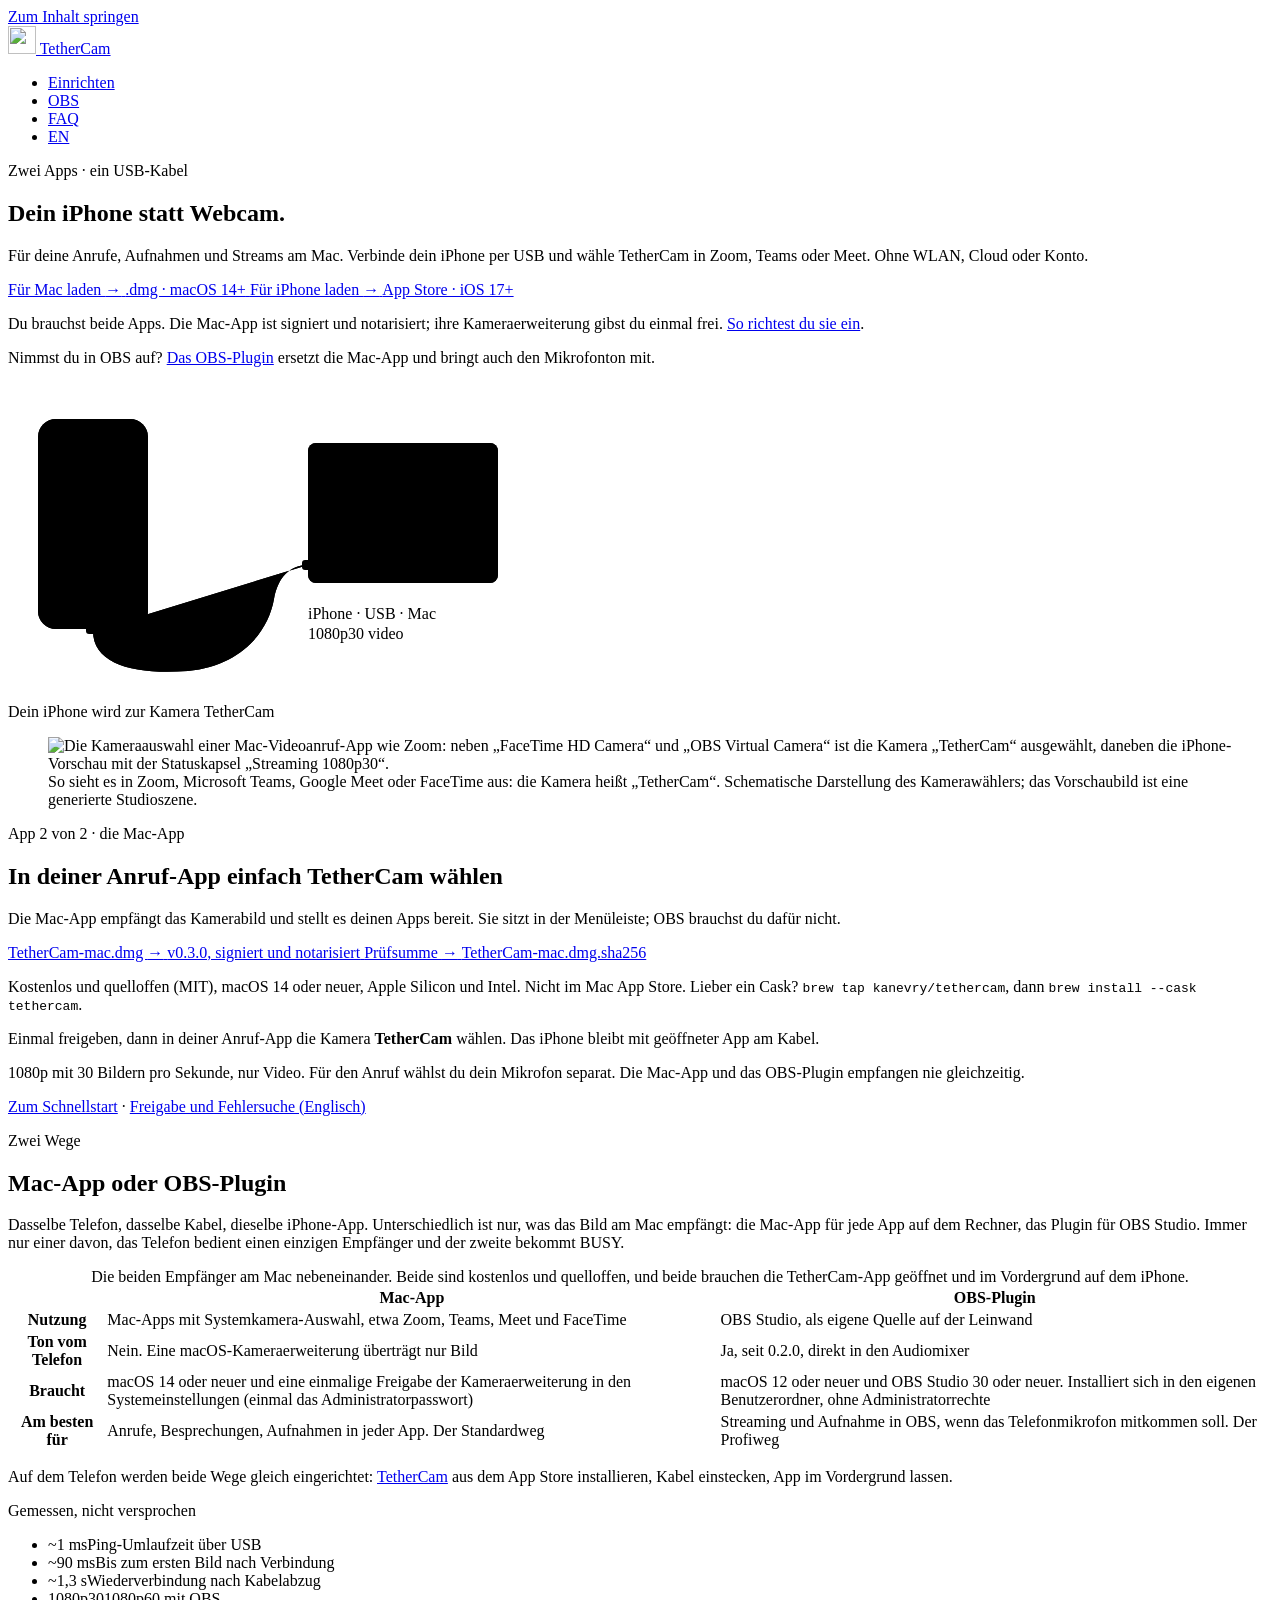
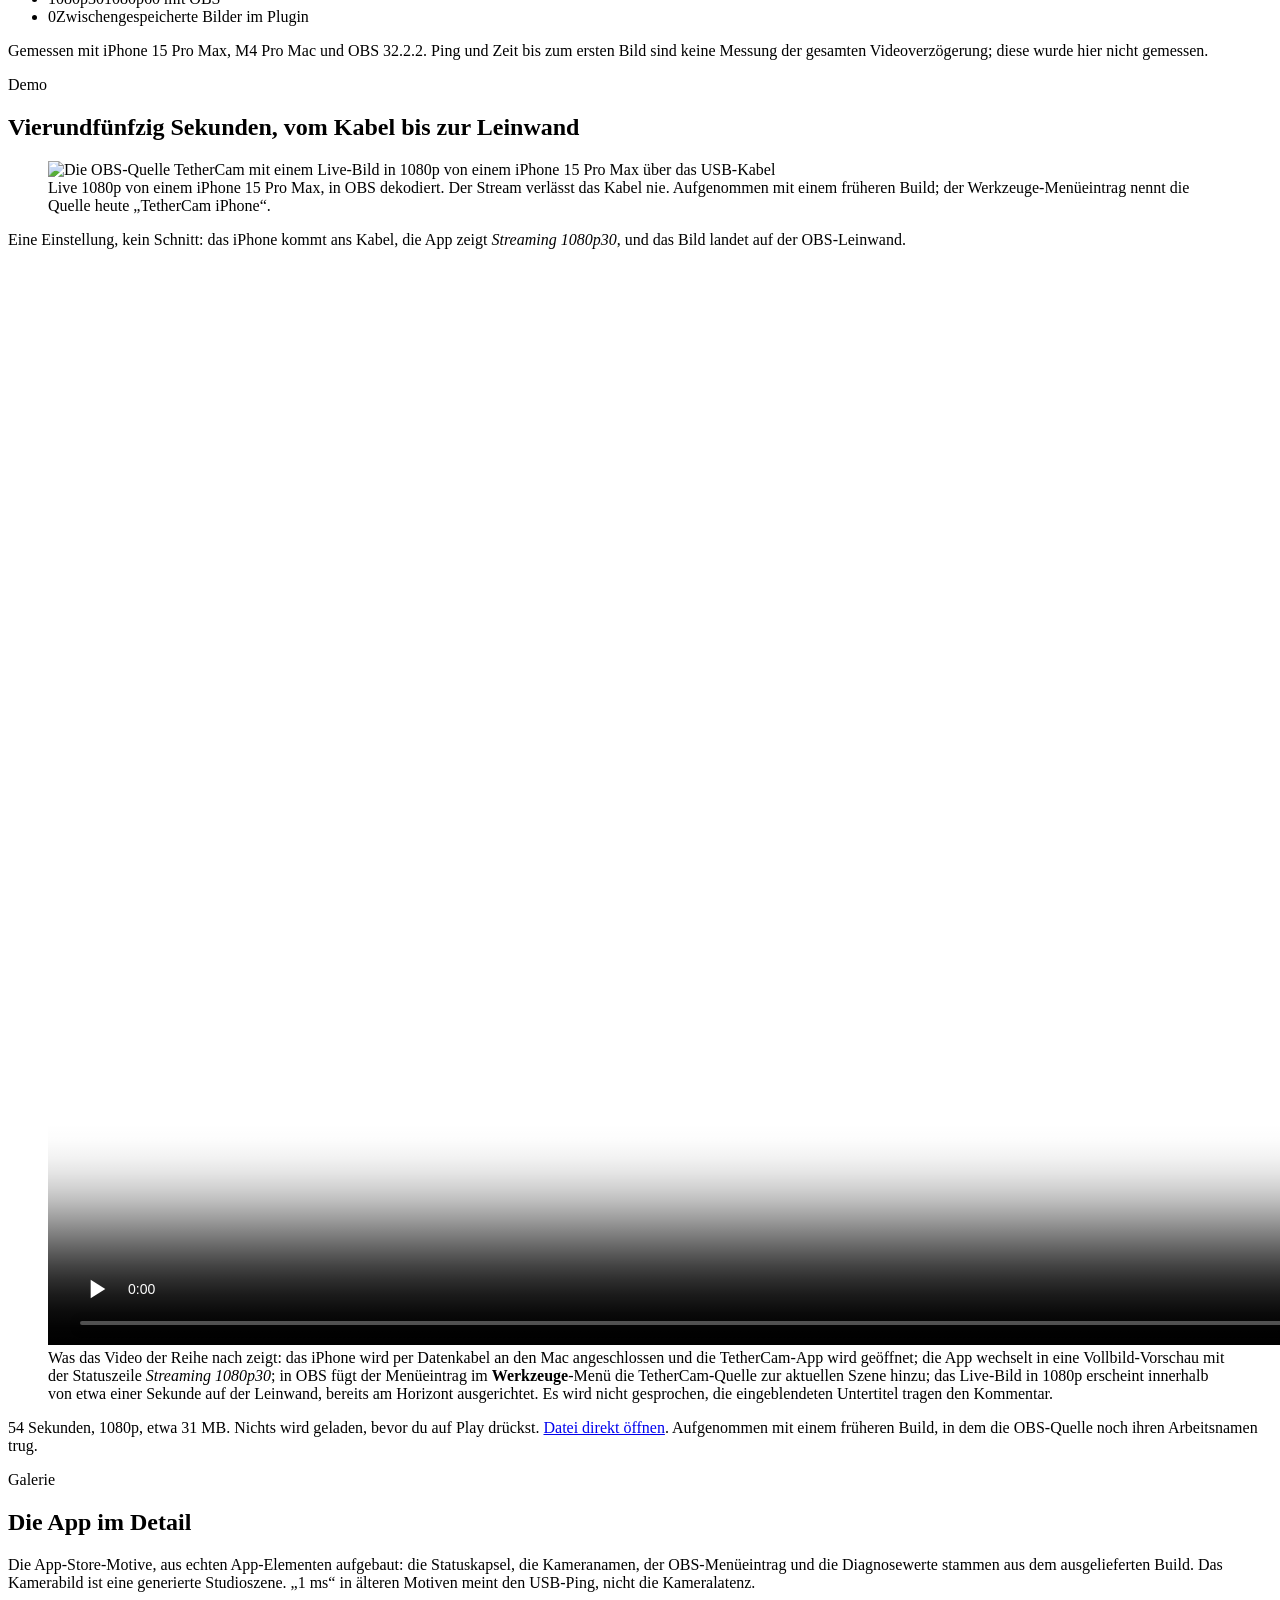
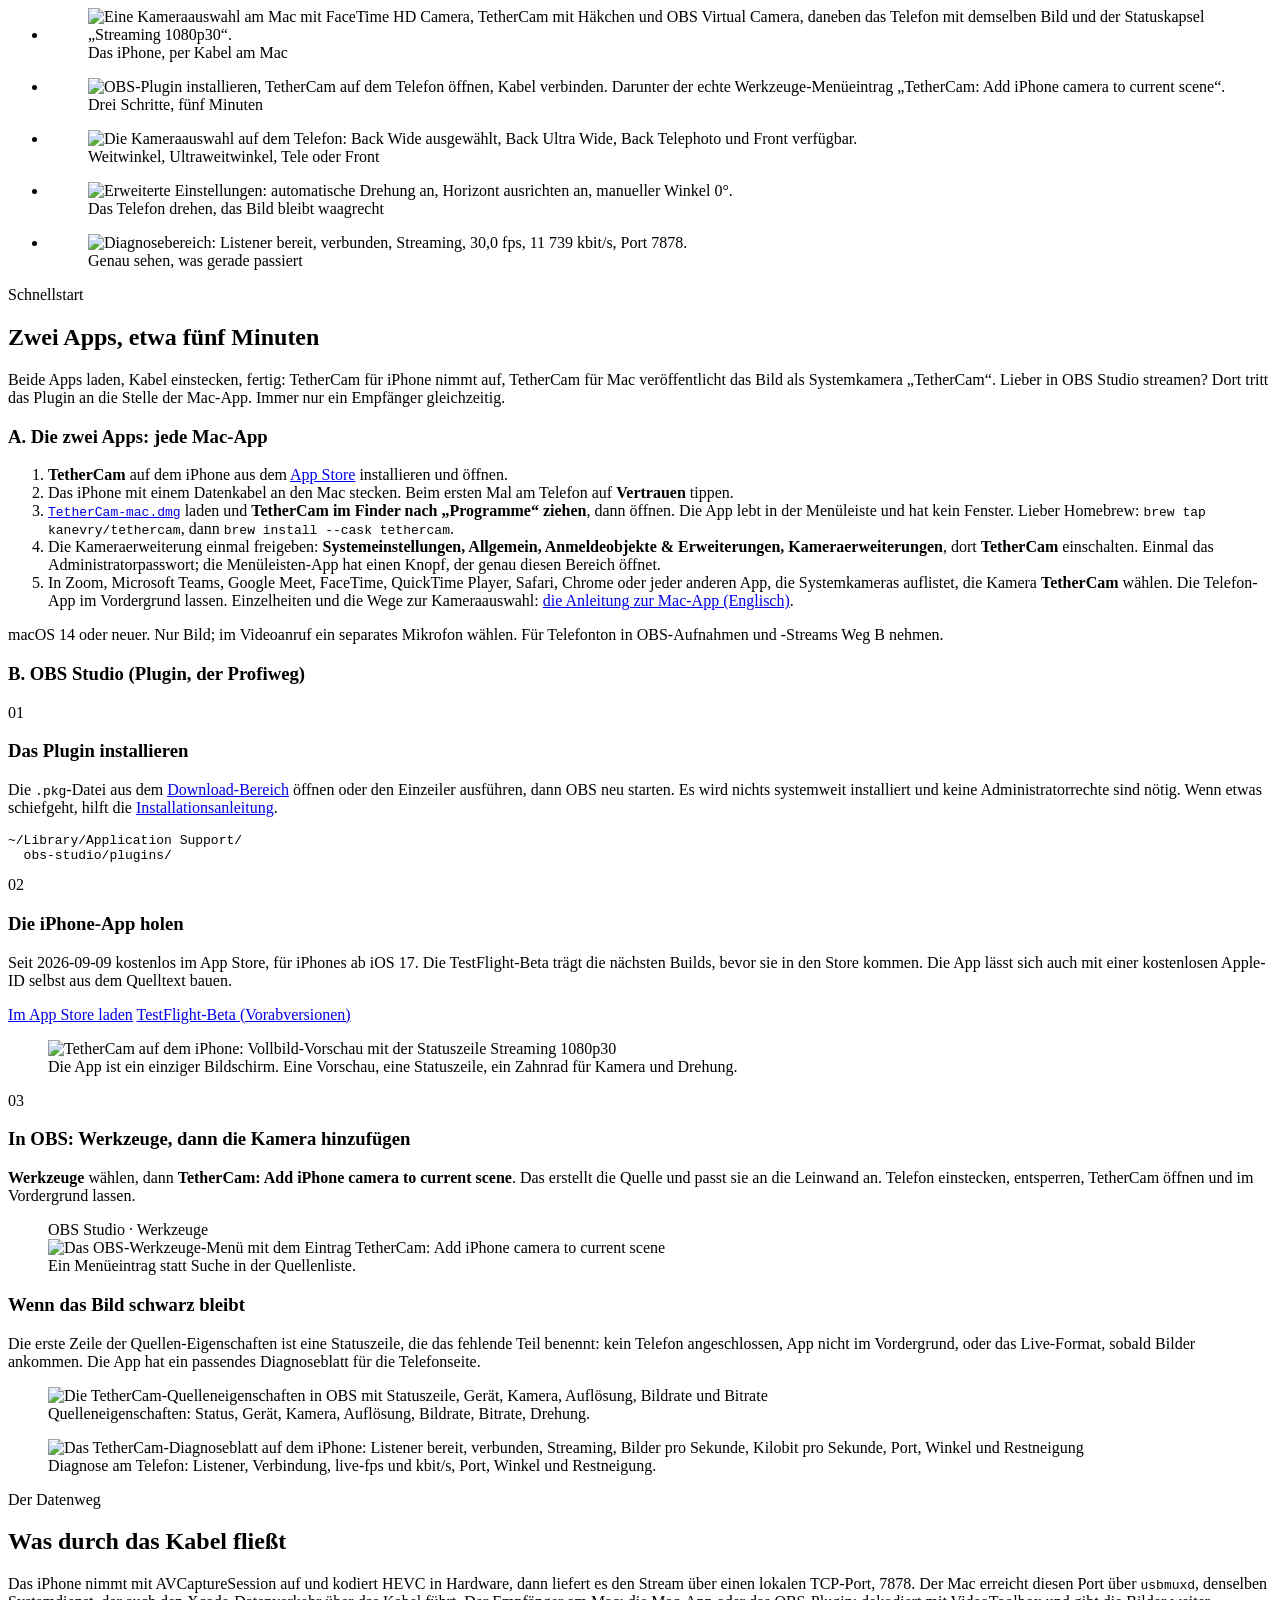
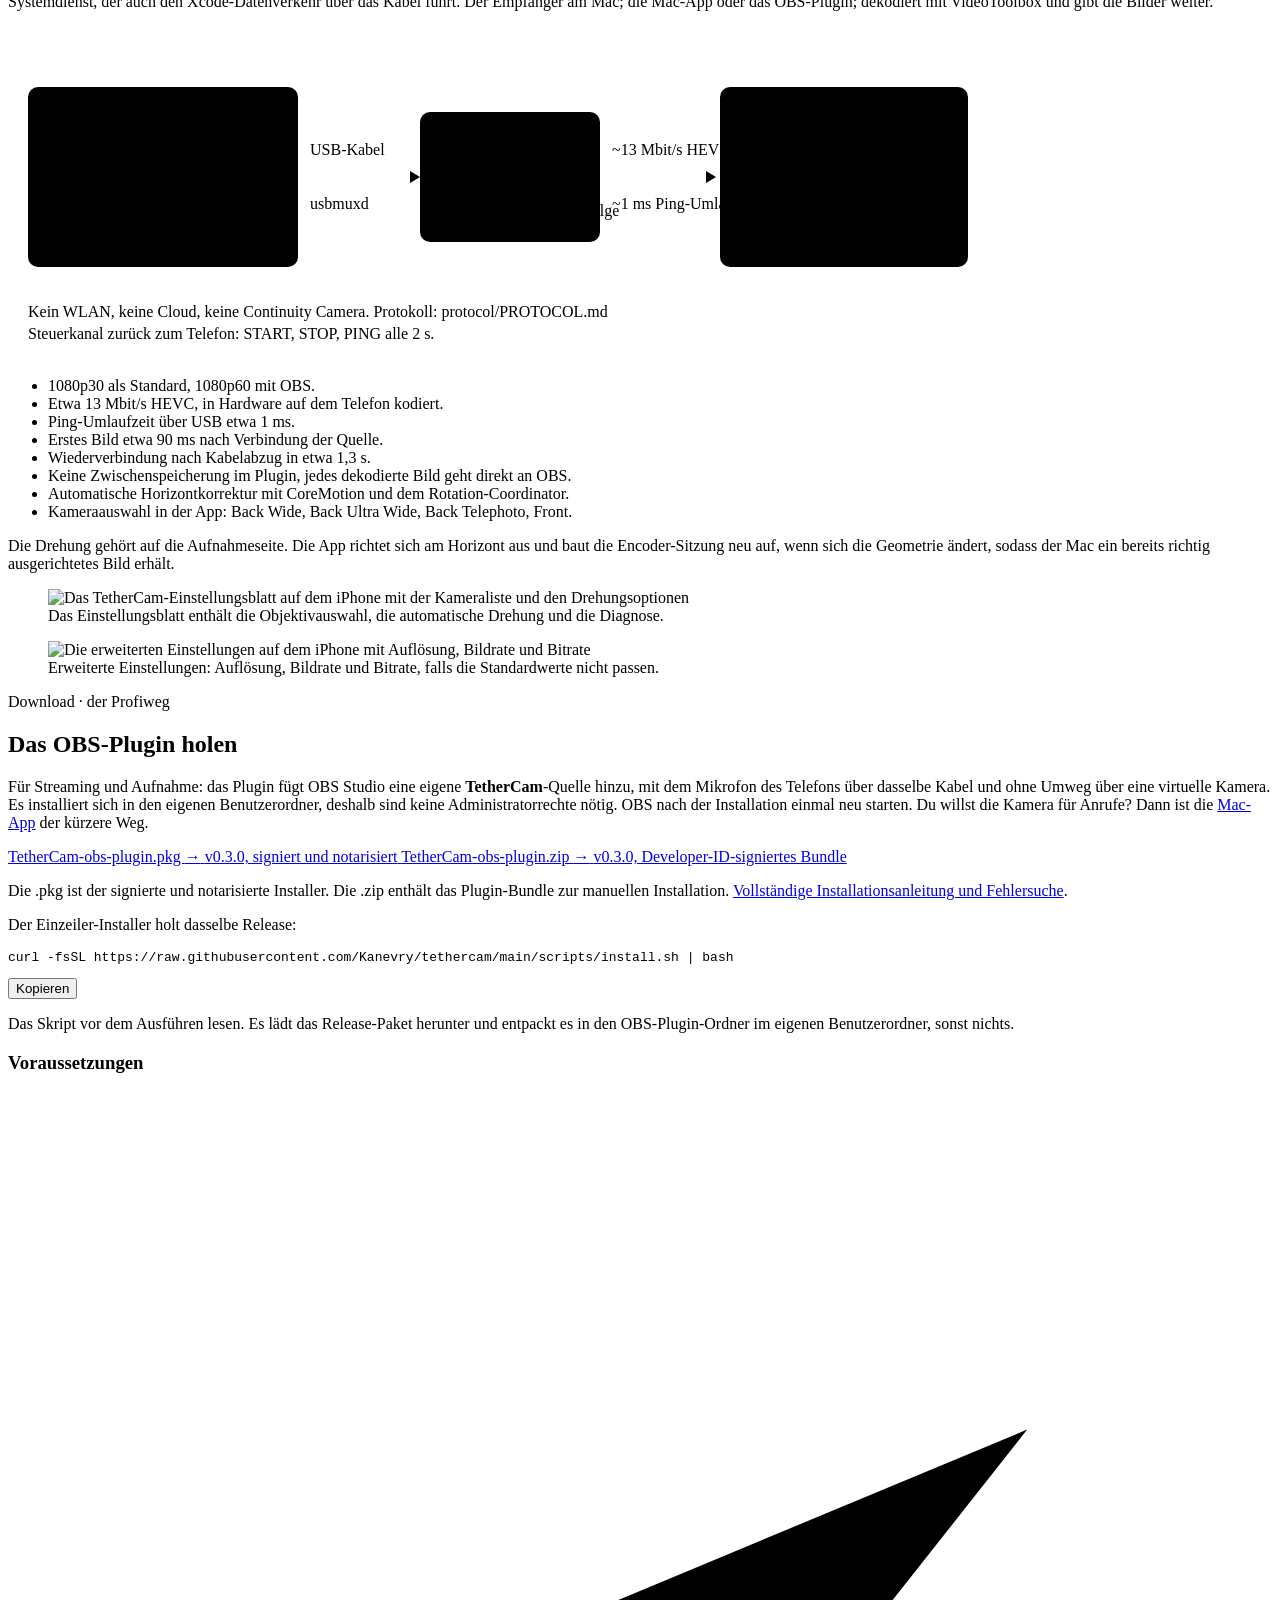
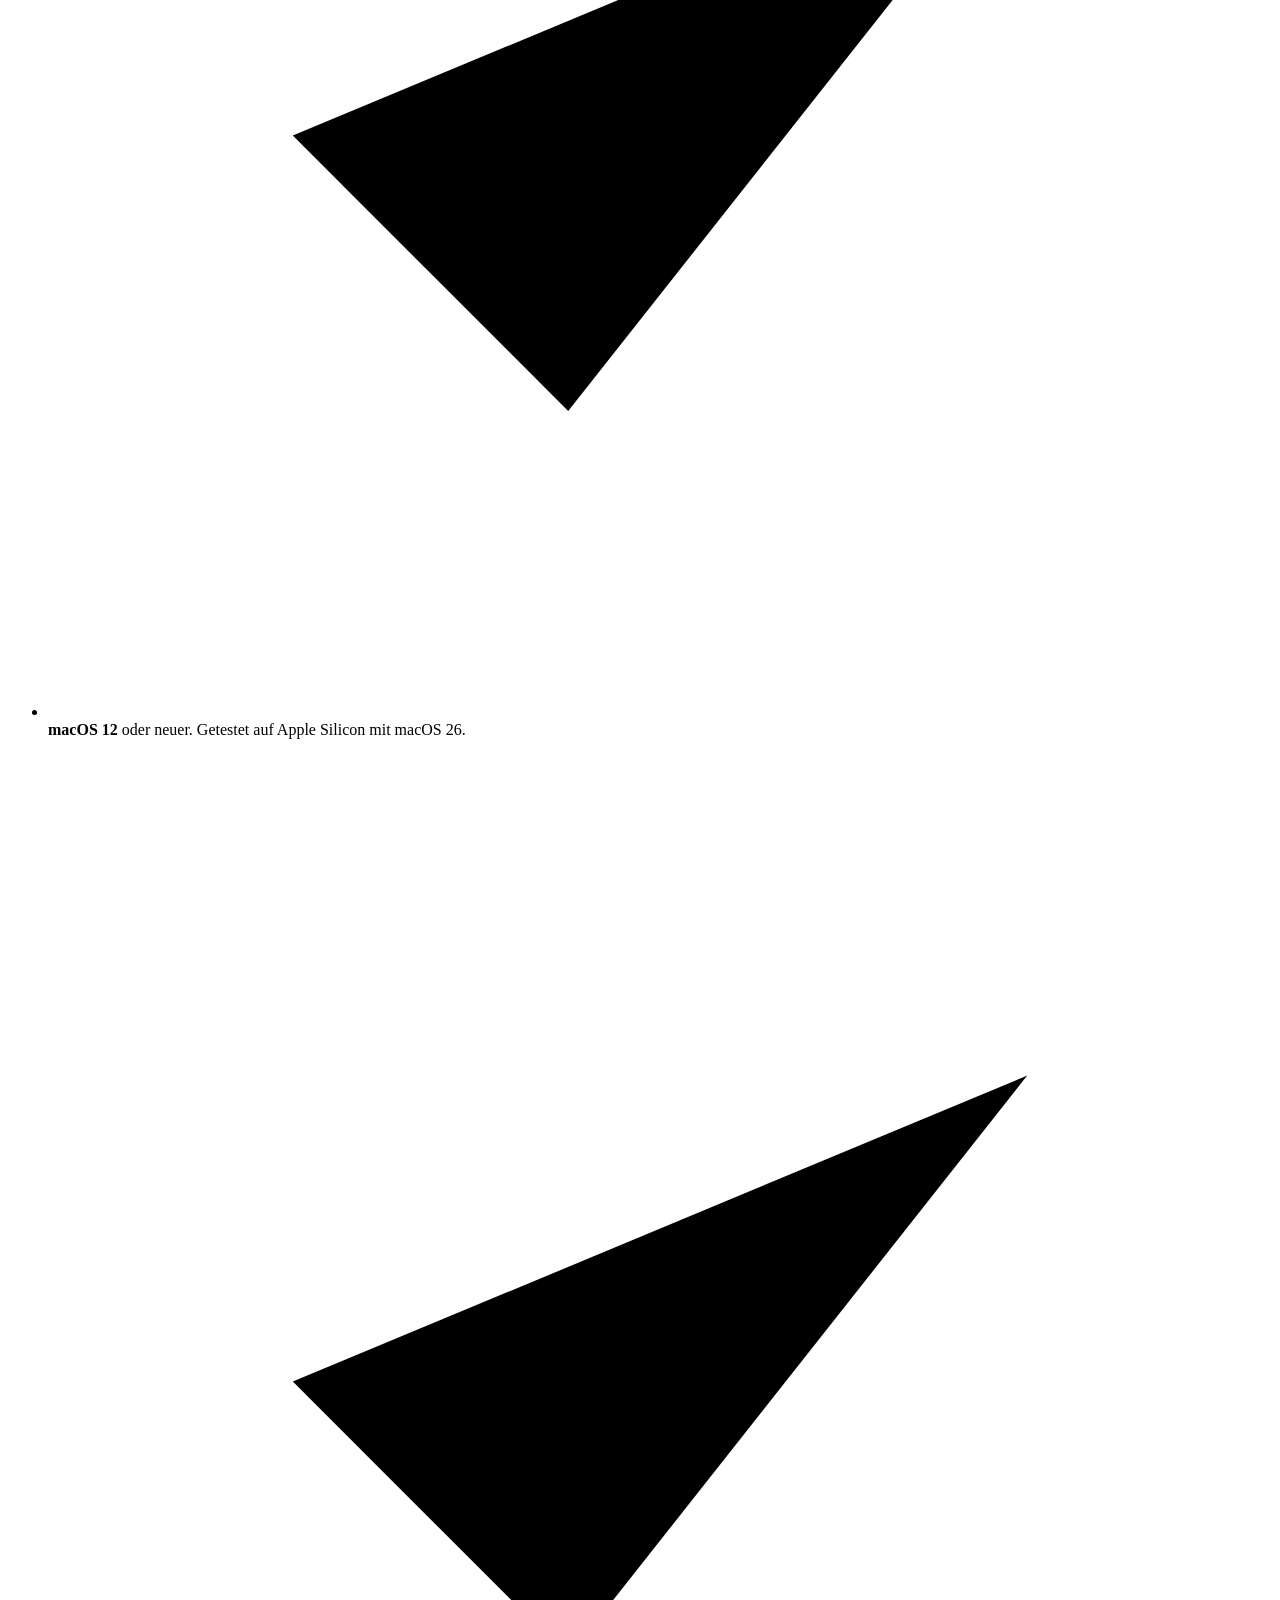
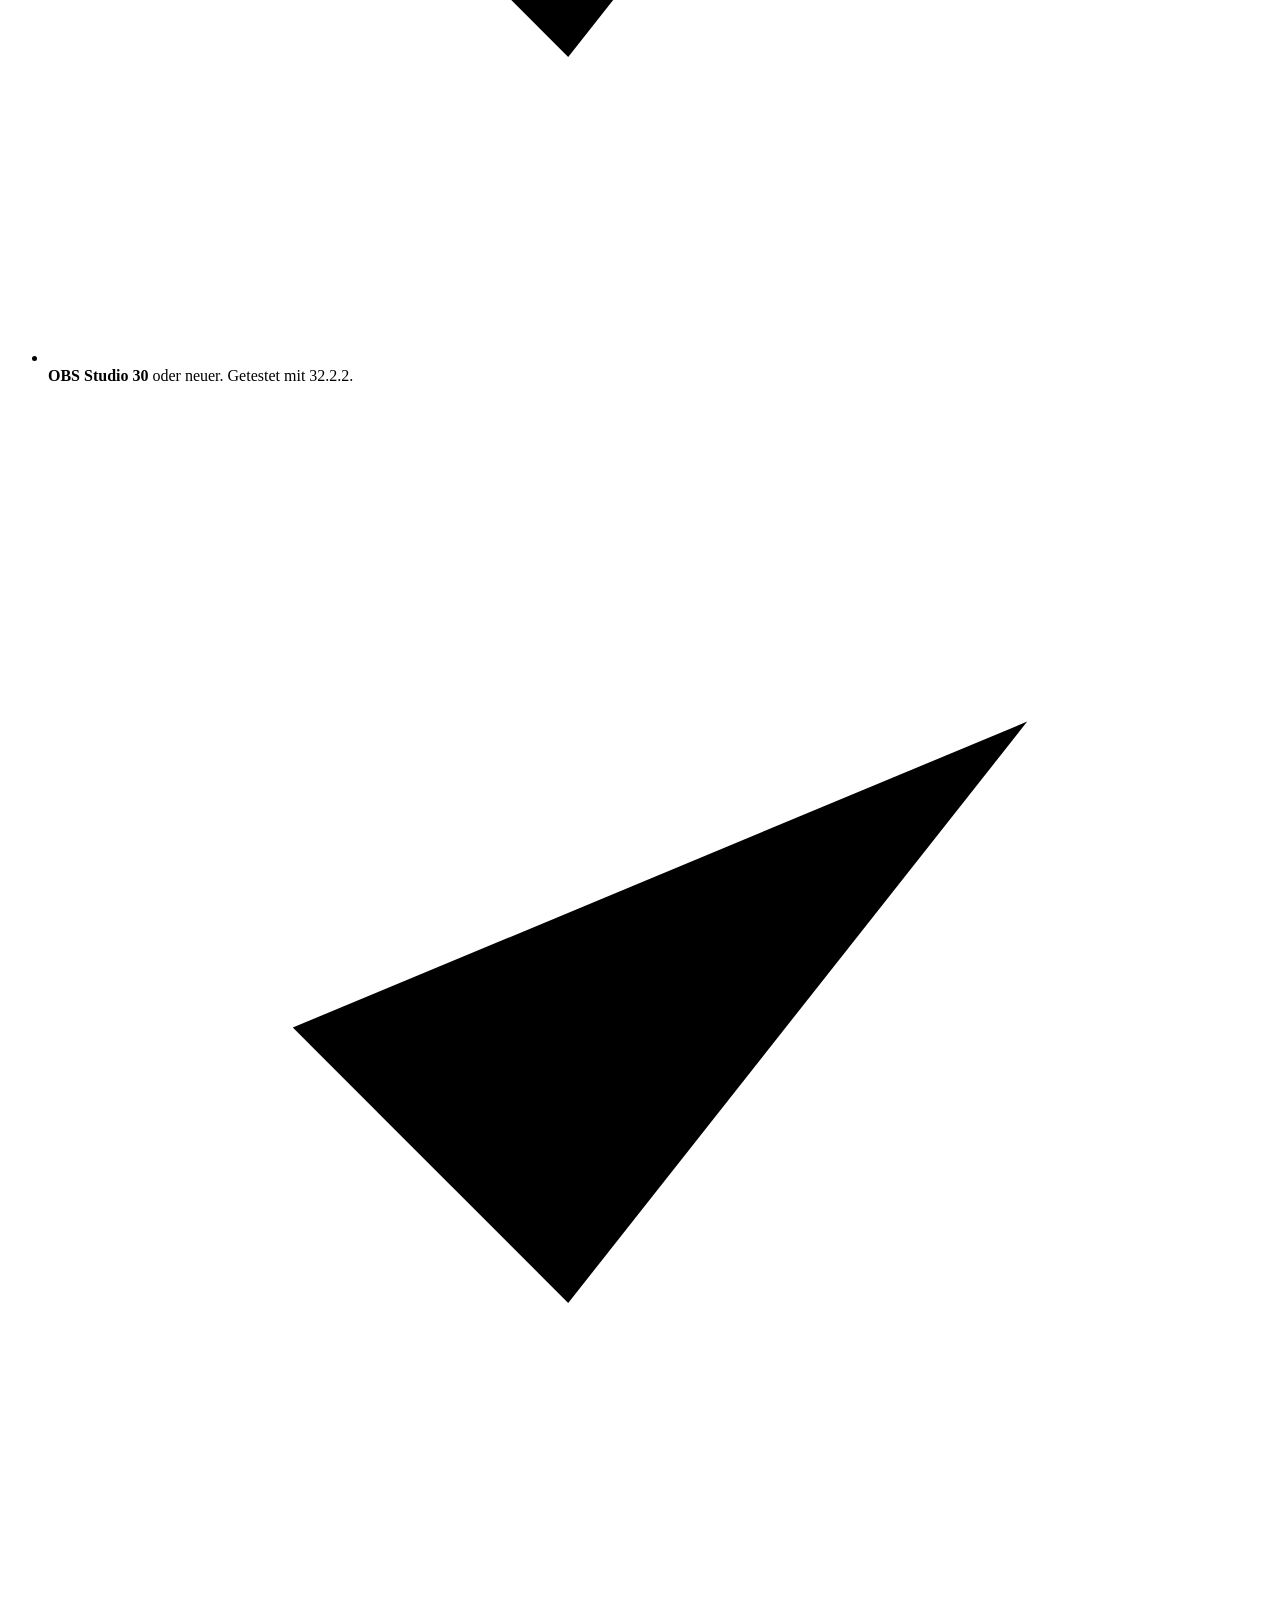
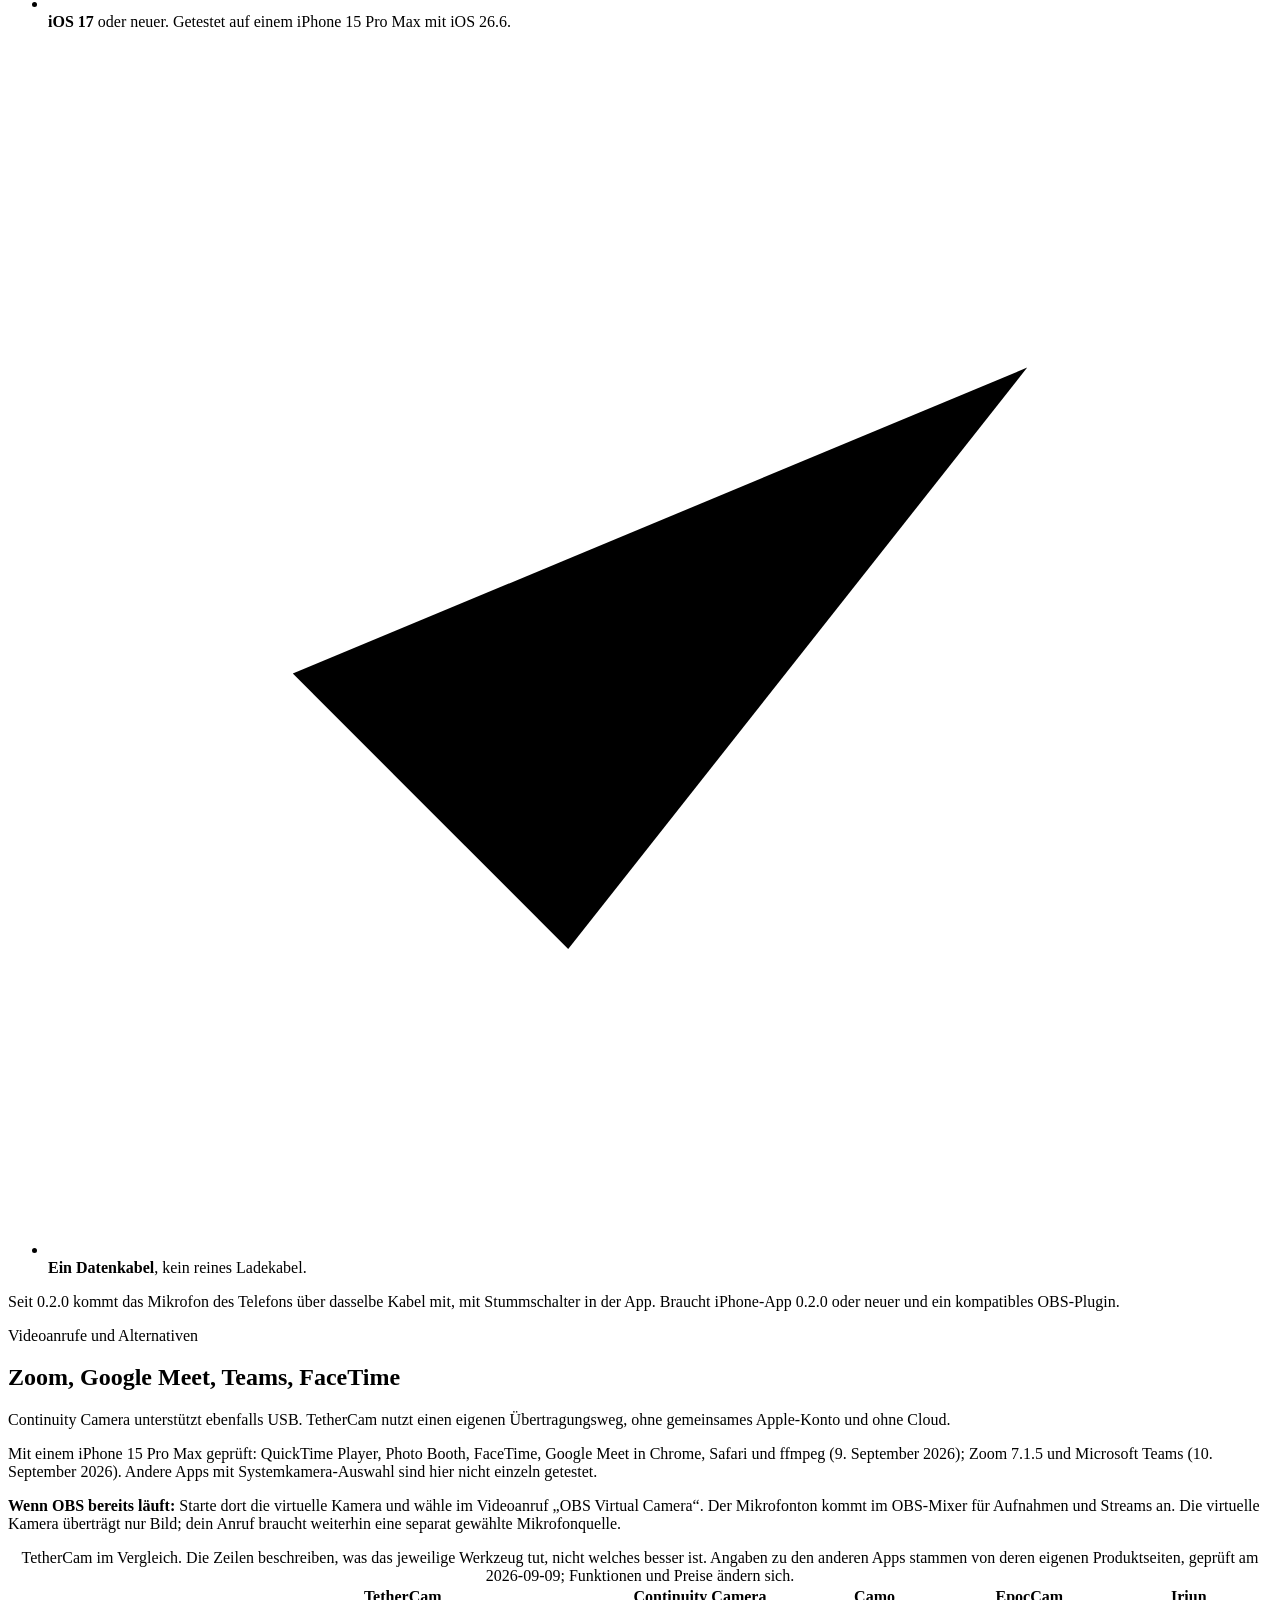
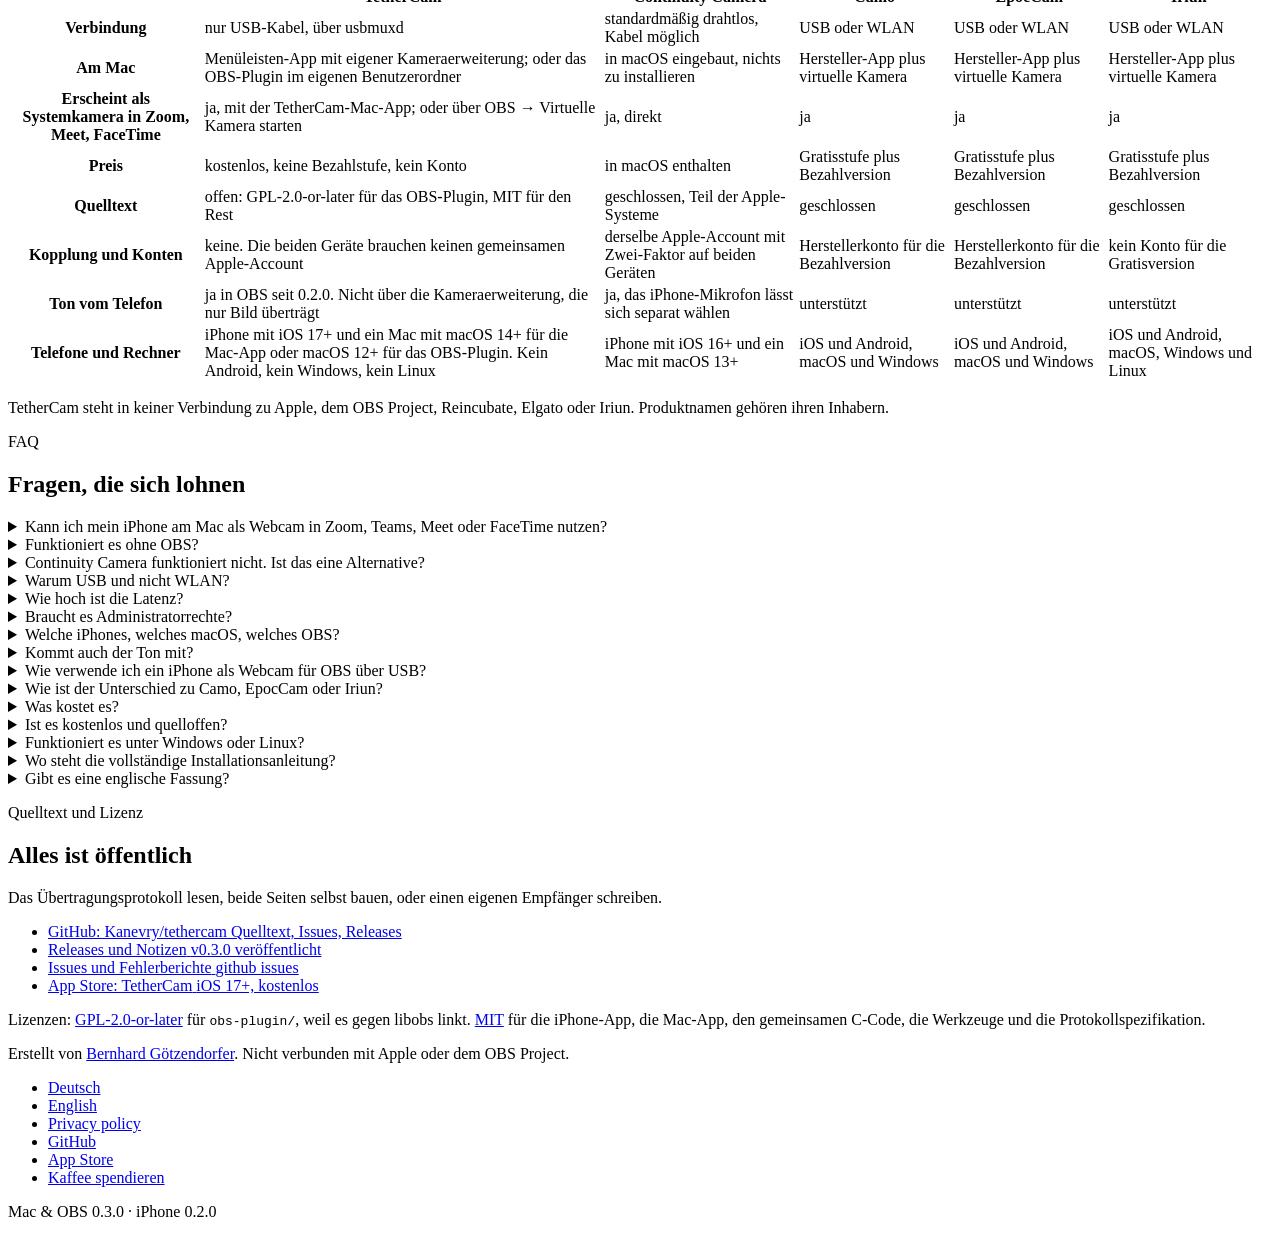
==== commit 7a3cc982: "fix(web): Clarify webcam setup and download routes Make the Mac and iPhone downloads immediately ava" ====
--- a/web/de/index.html
+++ b/web/de/index.html
@@ -4,20 +4,20 @@
 <meta charset="utf-8">
 <meta name="viewport" content="width=device-width, initial-scale=1">
 <title>Dein iPhone statt Webcam: Zoom, Teams, Meet, OBS | TetherCam</title>
-<meta name="description" content="Zwei Apps, ein Kabel: Das iPhone wird zur Kamera &quot;TetherCam&quot; in Zoom, Teams, Google Meet, FaceTime und jeder anderen Mac-App &mdash; und zur eigenen Quelle in OBS Studio. Kein WLAN, keine Cloud.">
+<meta name="description" content="Dein iPhone als USB-Webcam für Mac. Zwei kostenlose Apps für Zoom, Teams und Meet. Optionales OBS-Plugin für Bild und Mikrofonton. Ohne WLAN oder Cloud.">
 <link rel="canonical" href="https://tethercam.app/de/">
 <link rel="alternate" hreflang="en" href="https://tethercam.app/">
 <link rel="alternate" hreflang="de" href="https://tethercam.app/de/">
 <link rel="alternate" hreflang="x-default" href="https://tethercam.app/">
-<meta name="author" content="Bernhard Goetzendorfer">
-<meta name="theme-color" content="#0B0C10" media="(prefers-color-scheme: dark)">
+<meta name="author" content="Bernhard Götzendorfer">
+<meta name="theme-color" content="#101113" media="(prefers-color-scheme: dark)">
 <meta name="theme-color" content="#F7F6F3" media="(prefers-color-scheme: light)">
 
 <meta property="og:type" content="website">
 <meta property="og:site_name" content="TetherCam">
 <meta property="og:url" content="https://tethercam.app/de/">
 <meta property="og:title" content="Dein iPhone statt Webcam: zwei Apps, ein Kabel">
-<meta property="og:description" content="TetherCam für Mac und TetherCam für iPhone: beide laden, USB-Kabel einstecken, fertig. Das iPhone ist die Kamera &quot;TetherCam&quot; in Zoom, Teams, Meet, FaceTime und jeder anderen Mac-App, und eine eigene Quelle in OBS Studio. Kein WLAN, keine Cloud, kein Pairing-Code.">
+<meta property="og:description" content="Dein iPhone als USB-Webcam für Mac. Zwei kostenlose Apps für Zoom, Teams und Meet. Optionales OBS-Plugin für Bild und Mikrofonton. Ohne WLAN oder Cloud.">
 <meta property="og:image" content="https://tethercam.app/img/og.png">
 <meta property="og:image:width" content="1200">
 <meta property="og:image:height" content="630">
@@ -25,7 +25,7 @@
 <meta property="og:locale" content="de_DE">
 <meta name="twitter:card" content="summary_large_image">
 <meta name="twitter:title" content="Dein iPhone statt Webcam: zwei Apps, ein Kabel">
-<meta name="twitter:description" content="TetherCam für Mac und TetherCam für iPhone: beide laden, USB-Kabel einstecken, fertig. Das iPhone ist die Kamera &quot;TetherCam&quot; in Zoom, Teams, Meet, FaceTime und jeder anderen Mac-App, und eine eigene Quelle in OBS Studio. Kein WLAN, keine Cloud, kein Pairing-Code.">
+<meta name="twitter:description" content="Dein iPhone als USB-Webcam für Mac. Zwei kostenlose Apps für Zoom, Teams und Meet. Optionales OBS-Plugin für Bild und Mikrofonton. Ohne WLAN oder Cloud.">
 <meta name="twitter:image" content="https://tethercam.app/img/og.png">
 
 <link rel="icon" href="/favicon.ico" sizes="32x32">
@@ -44,19 +44,10 @@
   <nav aria-label="Primär">
     <a class="brand" href="#top"><picture><source type="image/webp" srcset="/img/wordmark-56.webp"><img src="/img/icon-192.png" alt="" width="28" height="28"></picture> TetherCam</a>
     <ul>
-      <li><a href="#mac-app">Mac-App</a></li>
-      <li><a href="#two-ways">Zwei Wege</a></li>
-      <li><a href="#demo">Demo</a></li>
-      <li><a href="#gallery">Galerie</a></li>
-      <li><a href="#quick-start">Schnellstart</a></li>
-      <li><a href="#how-it-works">Funktionsweise</a></li>
-      <li><a href="#download">OBS-Plugin</a></li>
-      <li><a href="/install">Installation</a></li>
-      <li><a href="/changelog">Changelog</a></li>
-      <li><a href="#compare">Vergleich</a></li>
+      <li><a href="#quick-start">Einrichten</a></li>
+      <li><a href="#download">OBS</a></li>
       <li><a href="#faq">FAQ</a></li>
-      <li><a href="#source">Quelltext</a></li>
-      <li><a href="/">EN</a></li>
+      <li><a href="/" lang="en" aria-label="English version">EN</a></li>
     </ul>
   </nav>
 </header>
@@ -67,23 +58,24 @@
   <div class="grain"></div>
   <div class="wrap hero-grid">
     <div class="hero-copy">
-      <p class="eyebrow rise">Zwei Apps &middot; ein Kabel &middot; quelloffen</p>
-      <h1 class="rise-lcp">Dein iPhone <span class="hl">statt Webcam</span></h1>
-      <p class="lede rise d1">Zwei Apps, ein Kabel. <a href="#mac-app">TetherCam für Mac</a> ist eine kostenlose Menüleisten-App, <a href="https://apps.apple.com/us/app/tethercam/id6808997521" rel="noopener">TetherCam für iPhone</a> ist kostenlos im App Store: beide laden, USB-Kabel einstecken, fertig. Das Telefon wird zur Systemkamera &bdquo;TetherCam&ldquo; und lässt sich wie jede Webcam in Zoom, Microsoft Teams, Google Meet, FaceTime, QuickTime Player, Safari oder Chrome auswählen &mdash; ohne WLAN, ohne Cloud, ohne Pairing-Code. Streamen oder aufnehmen? Das <a href="#download">OBS-Plugin</a> ist der Profiweg und fügt OBS Studio eine eigene TetherCam-Quelle hinzu, mit dem Ton des Telefons über dasselbe Kabel.</p>
-      <p class="actions rise d2">
-        <a class="btn btn-primary btn--stack" href="#mac-app">
-          <span>TetherCam für Mac <span class="arw" aria-hidden="true">&rarr;</span></span>
-          <span class="btn-sub">kostenlose .dmg, v0.3.0, signiert und notarisiert</span>
+      <p class="eyebrow">Zwei Apps &middot; ein USB-Kabel</p>
+      <h1>Dein iPhone <span class="hl">statt Webcam.</span></h1>
+      <p class="lede">Für deine Anrufe, Aufnahmen und Streams am Mac. Verbinde dein iPhone per USB und wähle TetherCam in Zoom, Teams oder Meet. Ohne WLAN, Cloud oder Konto.</p>
+      <p class="actions hero-downloads">
+        <a class="btn btn-primary btn--stack" href="https://github.com/Kanevry/tethercam/releases/latest/download/TetherCam-mac.dmg">
+          <span>Für Mac laden <span class="arw" aria-hidden="true">&rarr;</span></span>
+          <span class="btn-sub">.dmg &middot; macOS 14+</span>
         </a>
         <a class="btn btn-secondary btn--stack" href="https://apps.apple.com/us/app/tethercam/id6808997521" rel="noopener">
-          <span>TetherCam für iPhone <span class="arw" aria-hidden="true">&rarr;</span></span>
-          <span class="btn-sub">kostenlos im App Store, ab iOS 17</span>
+          <span>Für iPhone laden <span class="arw" aria-hidden="true">&rarr;</span></span>
+          <span class="btn-sub">App Store &middot; iOS 17+</span>
         </a>
       </p>
-      <p class="meta hero-meta rise d3"><b>Funktioniert mit:</b> Zoom, Microsoft Teams, Google Meet, FaceTime, QuickTime Player, Photo Booth, Safari, Chrome &mdash; und jeder anderen Mac-App, die Systemkameras auflistet, darunter Webex, Slack und Discord &mdash; über die <a href="#mac-app">TetherCam-Mac-App</a>. OBS Studio bekommt über das <a href="#download">Plugin</a> eine eigene Quelle, samt Ton des Telefons; immer nur ein Empfänger gleichzeitig. Am 2026-09-10 in Zoom 7.1.5 und Microsoft Teams geprüft. <a href="#quick-start">Zum Schnellstart</a>, etwa fünf Minuten.<br>Quelloffen. OBS-Plugin GPL-2.0-or-later, iPhone-App, Mac-App und gemeinsamer Code MIT. Version 0.3.0.</p>
-    </div>
-
-    <div class="signature rise d4">
+      <p class="meta hero-meta">Du brauchst beide Apps. Die Mac-App ist signiert und notarisiert; ihre Kameraerweiterung gibst du einmal frei. <a href="#quick-start">So richtest du sie ein</a>.</p>
+      <p class="hero-route">Nimmst du in OBS auf? <a href="#download">Das OBS-Plugin</a> ersetzt die Mac-App und bringt auch den Mikrofonton mit.</p>
+    </div>
+
+    <div class="signature">
       <svg viewBox="0 0 520 300" width="520" height="300" aria-hidden="true" focusable="false" xmlns="http://www.w3.org/2000/svg">
         <rect class="sig-fill" x="30" y="36" width="110" height="210" rx="18"/>
         <rect class="sig-frame" x="30" y="36" width="110" height="210" rx="18"/>
@@ -111,10 +103,10 @@
         <rect class="sig-plug" x="78" y="242" width="14" height="9" rx="3"/>
         <rect class="sig-plug" x="294" y="177" width="14" height="10" rx="3"/>
 
-        <text class="sig-label" x="300" y="236">usb-c &#183; tcp 7878</text>
-        <text class="sig-label" x="300" y="256">hevc, hardware</text>
+        <text class="sig-label" x="300" y="236">iPhone &#183; USB &#183; Mac</text>
+        <text class="sig-label" x="300" y="256">1080p30 video</text>
       </svg>
-      <p class="sig-status"><span class="dot signal-dot"></span> Streaming 1080p30 über das Kabel</p>
+      <p class="sig-status"><span class="dot signal-dot"></span> Dein iPhone wird zur Kamera TetherCam</p>
     </div>
   </div>
 
@@ -122,11 +114,11 @@
     <figure data-reveal>
       <div class="frame">
         <picture>
-          <source type="image/webp" srcset="/img/obs-iphone-live.webp">
-          <img src="/img/obs-iphone-live.png" width="1600" height="1166" alt="Die OBS-Quelle TetherCam mit einem Live-Bild in 1080p von einem iPhone 15 Pro Max über das USB-Kabel" fetchpriority="high" decoding="async">
+          <source type="image/webp" srcset="/img/mac-app-zoom.webp">
+          <img src="/img/mac-app-zoom.png" width="1600" height="840" alt="Die Kameraauswahl einer Mac-Videoanruf-App wie Zoom: neben &bdquo;FaceTime HD Camera&ldquo; und &bdquo;OBS Virtual Camera&ldquo; ist die Kamera &bdquo;TetherCam&ldquo; ausgewählt, daneben die iPhone-Vorschau mit der Statuskapsel &bdquo;Streaming 1080p30&ldquo;." loading="lazy" decoding="async">
         </picture>
       </div>
-      <figcaption>Live 1080p von einem iPhone 15 Pro Max, in OBS dekodiert. Der Stream verlässt das Kabel nie. Aufgenommen mit einem früheren Build; der Werkzeuge-Menüeintrag nennt die Quelle heute &bdquo;TetherCam iPhone&ldquo;.</figcaption>
+      <figcaption>So sieht es in Zoom, Microsoft Teams, Google Meet oder FaceTime aus: die Kamera hei&szlig;t &bdquo;TetherCam&ldquo;. Schematische Darstellung des Kamerawählers; das Vorschaubild ist eine generierte Studioszene.</figcaption>
     </figure>
   </div>
 </section>
@@ -134,8 +126,8 @@
 <section id="mac-app" class="section">
   <div class="wrap">
     <p class="eyebrow" data-reveal>App 2 von 2 &middot; die Mac-App</p>
-    <h2 data-reveal>Die zweite der beiden Apps</h2>
-    <p class="lede" data-reveal>TetherCam für Mac ist eine kleine Menüleisten-App mit eigener Kameraerweiterung. Sie veröffentlicht das iPhone als Systemkamera &bdquo;TetherCam&ldquo;, 1920x1080 mit 30 Bildern pro Sekunde, sodass Zoom, Microsoft Teams, Google Meet, FaceTime, QuickTime Player, Photo Booth, Safari, Chrome und jede andere Mac-App, die Systemkameras auflistet, sie wie jede Webcam sehen. Kein OBS im Hintergrund, kein WLAN, weiterhin nur das Kabel.</p>
+    <h2 data-reveal>In deiner Anruf-App einfach TetherCam wählen</h2>
+    <p class="lede" data-reveal>Die Mac-App empfängt das Kamerabild und stellt es deinen Apps bereit. Sie sitzt in der Menüleiste; OBS brauchst du dafür nicht.</p>
 
     <p class="actions" data-reveal>
       <a class="btn btn-primary btn--stack" href="https://github.com/Kanevry/tethercam/releases/latest/download/TetherCam-mac.dmg">
@@ -149,60 +141,10 @@
     </p>
     <p class="notice" data-reveal>Kostenlos und quelloffen (MIT), macOS 14 oder neuer, Apple Silicon und Intel. Nicht im Mac App Store. Lieber ein Cask? <code>brew tap kanevry/tethercam</code>, dann <code>brew install --cask tethercam</code>.</p>
 
-    <figure data-reveal>
-      <div class="frame">
-        <picture>
-          <source type="image/webp" srcset="/img/mac-app-zoom.webp">
-          <img src="/img/mac-app-zoom.png" width="1600" height="840" alt="Die Kameraauswahl einer Mac-Videoanruf-App wie Zoom: neben &bdquo;FaceTime HD Camera&ldquo; und &bdquo;OBS Virtual Camera&ldquo; ist die Kamera &bdquo;TetherCam&ldquo; ausgewählt, daneben die iPhone-Vorschau mit der Statuskapsel &bdquo;Streaming 1080p30&ldquo;." loading="lazy" decoding="async">
-        </picture>
-      </div>
-      <figcaption>So sieht es in Zoom, Microsoft Teams, Google Meet oder FaceTime aus: die Kamera hei&szlig;t &bdquo;TetherCam&ldquo;. Schematische Darstellung des Kamerawählers; das Vorschaubild ist eine generierte Studioszene.</figcaption>
-    </figure>
-
-    <h3 class="prose" data-reveal>Fünf Schritte</h3>
-    <ol class="prose" data-reveal>
-      <li><strong>TetherCam</strong> auf dem iPhone aus dem <a href="https://apps.apple.com/us/app/tethercam/id6808997521" rel="noopener">App Store</a> installieren und öffnen.</li>
-      <li>Das iPhone mit dem USB-Kabel an den Mac stecken. Beim ersten Mal am Telefon auf <strong>Vertrauen</strong> tippen.</li>
-      <li>Die <code>.dmg</code> laden, <strong>TetherCam im Finder nach &bdquo;Programme&ldquo; ziehen</strong> und öffnen. Die App lebt in der Menüleiste und hat kein Fenster.</li>
-      <li>macOS fragt einmal nach der Freigabe der Kameraerweiterung: <strong>Systemeinstellungen, Allgemein, Anmeldeobjekte &amp; Erweiterungen, Kameraerweiterungen</strong>, dort <strong>TetherCam</strong> einschalten. Das kostet einmal das Administratorpasswort, und die Menüleisten-App hat einen Knopf, der genau diesen Bereich öffnet.</li>
-      <li>In jeder App die Kamera <strong>TetherCam</strong> wählen. Das war es; nach einem Neustart der Telefon-App verbindet sie sich von selbst wieder.</li>
-    </ol>
-
-    <h3 class="prose" data-reveal>Wo die Kamera ausgewählt wird</h3>
-    <ul class="prose" data-reveal>
-      <li><strong>Zoom:</strong> das Kameramenü neben der Videoschaltfläche.</li>
-      <li><strong>Google Meet:</strong> der Pfeil neben der Kameraschaltfläche.</li>
-      <li><strong>FaceTime:</strong> das Menü &bdquo;Video&ldquo;.</li>
-      <li><strong>QuickTime Player:</strong> Neue Videoaufnahme, dann der Pfeil neben der Aufnahmetaste.</li>
-      <li><strong>Photo Booth:</strong> das Menü &bdquo;Kamera&ldquo;.</li>
-      <li><strong>Safari und Chrome:</strong> die Kameraauswahl der jeweiligen Website.</li>
-      <li><strong>Microsoft Teams:</strong> Einstellungen, dann Geräte.</li>
-      <li><strong>Alles andere, was Systemkameras auflistet</strong>, darunter Webex, Slack und Discord: die jeweiligen Kamera- oder Videoeinstellungen.</li>
-    </ul>
-    <p class="meta" data-reveal>Am 2026-09-09 mit einem echten iPhone 15 Pro Max geprüft: QuickTime Player, Photo Booth, FaceTime, Google Meet in Chrome, Safari, Chrome und ffmpeg; am 2026-09-10 dazu Zoom 7.1.5 und Microsoft Teams. Webex, Slack und Discord wurden hier nicht getestet; sie lesen dieselbe Systemkameraliste, die Kamera erscheint dort also wie jede Webcam, geprüft haben wir es aber nicht.</p>
-
-    <h3 class="prose" data-reveal>Was sie nicht kann</h3>
-    <ul class="prose" data-reveal>
-      <li><strong>Nur Bild.</strong> Eine macOS-Kameraerweiterung kann keinen Ton übertragen. Für Ton im Videoanruf das Telefonmikrofon über Continuity oder das Mac-Mikrofon nehmen; für Bild und Ton zusammen das OBS-Plugin.</li>
-      <li><strong>Ein Empfänger zur Zeit.</strong> Das Telefon bedient nur eine Verbindung: entweder die Mac-App oder die OBS-Quelle, nicht beides. Die zweite meldet BUSY.</li>
-      <li><strong>Festes Format.</strong> 1920x1080 mit 30 Bildern pro Sekunde. Ein hochkant gehaltenes Telefon bekommt seitliche Balken.</li>
-    </ul>
-
-    <h3 class="prose" data-reveal>Wenn etwas klemmt</h3>
-    <div class="faq-list prose">
-      <details class="faq" data-reveal>
-        <summary>Das Menü sagt &bdquo;Error: TetherCam.app must be in /Applications&ldquo;, obwohl sie dort liegt</summary>
-        <div class="answer"><p>Etwas anderes als der Finder hat die App kopiert, während sie noch das Quarantäne-Attribut trug; macOS startet sie dann per App Translocation aus einem zufälligen, schreibgeschützten Pfad. Die App mit dem <strong>Finder</strong> nach <code>/Applications</code> ziehen, oder <code>xattr -dr com.apple.quarantine /Applications/TetherCam.app</code> ausführen und sie erneut öffnen.</p></div>
-      </details>
-      <details class="faq" data-reveal>
-        <summary>Es taucht keine Kamera namens &bdquo;TetherCam&ldquo; auf</summary>
-        <div class="answer"><p>Die Kameraerweiterung ist noch nicht freigegeben: Systemeinstellungen, Allgemein, Anmeldeobjekte &amp; Erweiterungen, Kameraerweiterungen, dort TetherCam einschalten. Apps lesen die Kameraliste beim Start, also die betreffende App komplett beenden (Cmd-Q) und neu öffnen. Fehlt sie weiterhin: den Mac neu starten. macOS schließt die Registrierung einer neu installierten oder aktualisierten Kameraerweiterung erst beim nächsten Start ab; Zoom und Teams zeigten TetherCam direkt danach.</p></div>
-      </details>
-      <details class="faq" data-reveal>
-        <summary>Das Bild bleibt schwarz, oder das Menü sagt BUSY</summary>
-        <div class="answer"><p>Ein anderer Empfänger hält das Telefon bereits. Die TetherCam-Quelle in OBS schließen, oder was sonst verbunden ist, dann neu verbinden. Und TetherCam muss am Telefon geöffnet und im Vordergrund sein; iOS legt den Listener schlafen, sobald die App in den Hintergrund geht.</p></div>
-      </details>
-    </div>
+
+    <p data-reveal>Einmal freigeben, dann in deiner Anruf-App die Kamera <strong>TetherCam</strong> wählen. Das iPhone bleibt mit geöffneter App am Kabel.</p>
+    <p class="meta" data-reveal>1080p mit 30 Bildern pro Sekunde, nur Video. Für den Anruf wählst du dein Mikrofon separat. Die Mac-App und das OBS-Plugin empfangen nie gleichzeitig.</p>
+    <p data-reveal><a href="#quick-start">Zum Schnellstart</a> &middot; <a href="/install#mac-app">Freigabe und Fehlersuche (Englisch)</a></p>
   </div>
 </section>
 
@@ -224,8 +166,8 @@
         </thead>
         <tbody>
           <tr>
-            <th scope="row">Funktioniert in</th>
-            <td class="cmp-self">Jeder Mac-App, die Systemkameras auflistet: Zoom, Microsoft Teams, Google Meet, FaceTime, QuickTime Player, Photo Booth, Safari, Chrome, Webex, Slack, Discord</td>
+            <th scope="row">Nutzung</th>
+            <td class="cmp-self">Mac-Apps mit Systemkamera-Auswahl, etwa Zoom, Teams, Meet und FaceTime</td>
             <td>OBS Studio, als eigene Quelle auf der Leinwand</td>
           </tr>
           <tr>
@@ -257,10 +199,10 @@
       <li><span class="pv">~1 ms</span><span class="pl">Ping-Umlaufzeit über USB</span></li>
       <li><span class="pv">~90 ms</span><span class="pl">Bis zum ersten Bild nach Verbindung</span></li>
       <li><span class="pv">~1,3 s</span><span class="pl">Wiederverbindung nach Kabelabzug</span></li>
-      <li><span class="pv">1080p30</span><span class="pl">1080p60 möglich</span></li>
+      <li><span class="pv">1080p30</span><span class="pl">1080p60 mit OBS</span></li>
       <li><span class="pv">0</span><span class="pl">Zwischengespeicherte Bilder im Plugin</span></li>
     </ul>
-    <p class="meta proof-note" data-reveal>Gemessen an einem Aufbau, einem iPhone 15 Pro Max mit einem M4 Pro Mac und OBS 32.2.2. Ihre Werte werden abweichen.</p>
+    <p class="meta proof-note" data-reveal>Gemessen mit iPhone 15 Pro Max, M4 Pro Mac und OBS 32.2.2. Ping und Zeit bis zum ersten Bild sind keine Messung der gesamten Videoverzögerung; diese wurde hier nicht gemessen.</p>
   </div>
 </section>
 
@@ -268,6 +210,15 @@
   <div class="wrap">
     <p class="eyebrow" data-reveal>Demo</p>
     <h2 data-reveal>Vierundfünfzig Sekunden, vom Kabel bis zur Leinwand</h2>
+    <figure data-reveal>
+      <div class="frame">
+        <picture>
+          <source type="image/webp" srcset="/img/obs-iphone-live.webp">
+          <img src="/img/obs-iphone-live.png" width="1600" height="1166" alt="Die OBS-Quelle TetherCam mit einem Live-Bild in 1080p von einem iPhone 15 Pro Max über das USB-Kabel" fetchpriority="high" decoding="async">
+        </picture>
+      </div>
+      <figcaption>Live 1080p von einem iPhone 15 Pro Max, in OBS dekodiert. Der Stream verlässt das Kabel nie. Aufgenommen mit einem früheren Build; der Werkzeuge-Menüeintrag nennt die Quelle heute &bdquo;TetherCam iPhone&ldquo;.</figcaption>
+    </figure>
     <p class="lede" data-reveal>Eine Einstellung, kein Schnitt: das iPhone kommt ans Kabel, die App zeigt <em>Streaming 1080p30</em>, und das Bild landet auf der OBS-Leinwand.</p>
 
     <figure class="video-figure" data-reveal>
@@ -276,21 +227,21 @@
                width="1920" height="1080"
                aria-describedby="demo-desc">
           <source src="/demo.mp4" type="video/mp4">
-          <p>Ihr Browser kann dieses Video nicht abspielen. <a href="/demo.mp4">Demo-Datei herunterladen (MP4, 31&nbsp;MB)</a>.</p>
+          <p>Dein Browser kann dieses Video nicht abspielen. <a href="/demo.mp4">Demo-Datei herunterladen (MP4, 31&nbsp;MB)</a>.</p>
         </video>
       </div>
       <figcaption id="demo-desc">Was das Video der Reihe nach zeigt: das iPhone wird per Datenkabel an den Mac angeschlossen und die TetherCam-App wird geöffnet; die App wechselt in eine Vollbild-Vorschau mit der Statuszeile <em>Streaming 1080p30</em>; in OBS fügt der Menüeintrag im <strong>Werkzeuge</strong>-Menü die TetherCam-Quelle zur aktuellen Szene hinzu; das Live-Bild in 1080p erscheint innerhalb von etwa einer Sekunde auf der Leinwand, bereits am Horizont ausgerichtet. Es wird nicht gesprochen, die eingeblendeten Untertitel tragen den Kommentar.</figcaption>
     </figure>
 
-    <p class="meta" data-reveal>54 Sekunden, 1080p, etwa 31&nbsp;MB. Nichts wird geladen, bevor Sie auf Play drücken. <a href="/demo.mp4">Datei direkt öffnen</a>. Aufgenommen mit einem früheren Build, in dem die OBS-Quelle noch ihren Arbeitsnamen trug.</p>
+    <p class="meta" data-reveal>54 Sekunden, 1080p, etwa 31&nbsp;MB. Nichts wird geladen, bevor du auf Play drückst. <a href="/demo.mp4">Datei direkt öffnen</a>. Aufgenommen mit einem früheren Build, in dem die OBS-Quelle noch ihren Arbeitsnamen trug.</p>
   </div>
 </section>
 
 <section id="gallery" class="section">
   <div class="wrap">
     <p class="eyebrow" data-reveal>Galerie</p>
-    <h2 data-reveal>Dieselben fünf Bildschirme, die auch Apple sieht</h2>
-    <p class="lede" data-reveal>Die App-Store-Motive, aus echten App-Elementen aufgebaut: die Statuskapsel, die Kameranamen, der OBS-Menüeintrag und die Diagnosewerte stammen aus dem ausgelieferten Build. Das Kamerabild ist eine generierte Studioszene.</p>
+    <h2 data-reveal>Die App im Detail</h2>
+    <p class="lede" data-reveal>Die App-Store-Motive, aus echten App-Elementen aufgebaut: die Statuskapsel, die Kameranamen, der OBS-Menüeintrag und die Diagnosewerte stammen aus dem ausgelieferten Build. Das Kamerabild ist eine generierte Studioszene. „1 ms“ in älteren Motiven meint den USB-Ping, nicht die Kameralatenz.</p>
     <div class="gallery" data-reveal tabindex="0" aria-label="App-Store-Screenshots, horizontal scrollbar">
       <ul class="gallery-track">
         <li class="gallery-item">
@@ -341,9 +292,9 @@
       <li>Das iPhone mit einem Datenkabel an den Mac stecken. Beim ersten Mal am Telefon auf <strong>Vertrauen</strong> tippen.</li>
       <li><a href="https://github.com/Kanevry/tethercam/releases/latest/download/TetherCam-mac.dmg"><code>TetherCam-mac.dmg</code></a> laden und <strong>TetherCam im Finder nach &bdquo;Programme&ldquo; ziehen</strong>, dann öffnen. Die App lebt in der Menüleiste und hat kein Fenster. Lieber Homebrew: <code>brew tap kanevry/tethercam</code>, dann <code>brew install --cask tethercam</code>.</li>
       <li>Die Kameraerweiterung einmal freigeben: <strong>Systemeinstellungen, Allgemein, Anmeldeobjekte &amp; Erweiterungen, Kameraerweiterungen</strong>, dort <strong>TetherCam</strong> einschalten. Einmal das Administratorpasswort; die Menüleisten-App hat einen Knopf, der genau diesen Bereich öffnet.</li>
-      <li>In Zoom, Microsoft Teams, Google Meet, FaceTime, QuickTime Player, Safari, Chrome oder jeder anderen App, die Systemkameras auflistet, die Kamera <strong>TetherCam</strong> wählen. Die Telefon-App im Vordergrund lassen. Einzelheiten und die Wege zur Kameraauswahl: <a href="#mac-app">der Abschnitt zur Mac-App</a>.</li>
+      <li>In Zoom, Microsoft Teams, Google Meet, FaceTime, QuickTime Player, Safari, Chrome oder jeder anderen App, die Systemkameras auflistet, die Kamera <strong>TetherCam</strong> wählen. Die Telefon-App im Vordergrund lassen. Einzelheiten und die Wege zur Kameraauswahl: <a href="/install#mac-app">die Anleitung zur Mac-App (Englisch)</a>.</li>
     </ol>
-    <p class="meta" data-reveal>macOS 14 oder neuer. Nur Bild &mdash; eine Kameraerweiterung überträgt keinen Ton; dafür Weg B nehmen.</p>
+    <p class="meta" data-reveal>macOS 14 oder neuer. Nur Bild; im Videoanruf ein separates Mikrofon wählen. Für Telefonton in OBS-Aufnahmen und -Streams Weg B nehmen.</p>
 
     <h3 class="prose" data-reveal>B. OBS Studio (Plugin, der Profiweg)</h3>
     <div class="steps">
@@ -421,8 +372,8 @@
   <div class="grain"></div>
   <div class="wrap">
     <p class="eyebrow" data-reveal>Der Datenweg</p>
-    <h2 data-reveal>Keine Magie, drei Kästen und ein Kabel</h2>
-    <p class="lede" data-reveal>Das iPhone nimmt mit AVCaptureSession auf und kodiert HEVC in Hardware, dann liefert es den Stream über einen lokalen TCP-Port, 7878. Der Mac erreicht diesen Port über <code>usbmuxd</code>, denselben Systemdienst, der auch den Xcode-Datenverkehr über das Kabel führt. Der Empfänger am Mac &mdash; die Mac-App oder das OBS-Plugin &mdash; dekodiert mit VideoToolbox und gibt die Bilder weiter.</p>
+    <h2 data-reveal>Was durch das Kabel fließt</h2>
+    <p class="lede" data-reveal>Das iPhone nimmt mit AVCaptureSession auf und kodiert HEVC in Hardware, dann liefert es den Stream über einen lokalen TCP-Port, 7878. Der Mac erreicht diesen Port über <code>usbmuxd</code>, denselben Systemdienst, der auch den Xcode-Datenverkehr über das Kabel führt. Der Empfänger am Mac; die Mac-App oder das OBS-Plugin; dekodiert mit VideoToolbox und gibt die Bilder weiter.</p>
 
     <div class="arch-holder" data-reveal tabindex="0" role="group" aria-label="TetherCam-Datenweg-Diagramm, scrollbar">
       <svg id="arch-diagram" class="arch" viewBox="0 0 980 330" width="980" height="330" role="img" aria-labelledby="arch-title arch-desc" xmlns="http://www.w3.org/2000/svg">
@@ -472,7 +423,7 @@
     </div>
 
     <ul class="facts">
-      <li data-reveal>1080p30 als Standard, 1080p60 möglich.</li>
+      <li data-reveal>1080p30 als Standard, 1080p60 mit OBS.</li>
       <li data-reveal class="s1">Etwa 13 Mbit/s HEVC, in Hardware auf dem Telefon kodiert.</li>
       <li data-reveal class="s2">Ping-Umlaufzeit über USB etwa 1 ms.</li>
       <li data-reveal class="s3">Erstes Bild etwa 90 ms nach Verbindung der Quelle.</li>
@@ -510,7 +461,7 @@
   <div class="wrap">
     <p class="eyebrow" data-reveal>Download &middot; der Profiweg</p>
     <h2 data-reveal>Das OBS-Plugin holen</h2>
-    <p class="lede" data-reveal>Für Streaming und Aufnahme: das Plugin fügt OBS Studio eine eigene <strong>TetherCam</strong>-Quelle hinzu, mit dem Mikrofon des Telefons über dasselbe Kabel und ohne Umweg über eine virtuelle Kamera. Es installiert sich in den eigenen Benutzerordner, deshalb sind keine Administratorrechte nötig. OBS nach der Installation einmal neu starten. Sie telefonieren nur? Dann ist die <a href="#mac-app">Mac-App</a> der kürzere Weg.</p>
+    <p class="lede" data-reveal>Für Streaming und Aufnahme: das Plugin fügt OBS Studio eine eigene <strong>TetherCam</strong>-Quelle hinzu, mit dem Mikrofon des Telefons über dasselbe Kabel und ohne Umweg über eine virtuelle Kamera. Es installiert sich in den eigenen Benutzerordner, deshalb sind keine Administratorrechte nötig. OBS nach der Installation einmal neu starten. Du willst die Kamera für Anrufe? Dann ist die <a href="#mac-app">Mac-App</a> der kürzere Weg.</p>
 
     <div class="dl-grid">
       <div>
@@ -524,7 +475,7 @@
             <span class="btn-sub" data-release="zip">v0.3.0, Developer-ID-signiertes Bundle</span>
           </a>
         </p>
-        <p class="notice" data-reveal>Beide Links zeigen auf das aktuelle Release, signiert und notarisiert. <a href="/install">Vollständige Installationsanleitung und Fehlersuche</a>.</p>
+        <p class="notice" data-reveal>Die .pkg ist der signierte und notarisierte Installer. Die .zip enthält das Plugin-Bundle zur manuellen Installation. <a href="/install">Vollständige Installationsanleitung und Fehlersuche</a>.</p>
         <p data-reveal>Der Einzeiler-Installer holt dasselbe Release:</p>
         <div class="code-block" data-reveal>
           <pre tabindex="0"><code id="install-cmd">curl -fsSL https://raw.githubusercontent.com/Kanevry/tethercam/main/scripts/install.sh | bash</code></pre>
@@ -553,7 +504,7 @@
             <span><b>Ein Datenkabel</b>, kein reines Ladekabel.</span>
           </li>
         </ul>
-        <p class="meta">Seit 0.2.0 kommt das Mikrofon des Telefons über dasselbe Kabel mit, mit Stummschalter in der App. Braucht Plugin 0.2.0 auf dem Mac.</p>
+        <p class="meta">Seit 0.2.0 kommt das Mikrofon des Telefons über dasselbe Kabel mit, mit Stummschalter in der App. Braucht iPhone-App 0.2.0 oder neuer und ein kompatibles OBS-Plugin.</p>
       </div>
     </div>
   </div>
@@ -563,12 +514,11 @@
   <div class="wrap">
     <p class="eyebrow" data-reveal>Videoanrufe und Alternativen</p>
     <h2 data-reveal>Zoom, Google Meet, Teams, FaceTime</h2>
-    <p class="lede" data-reveal>Jede Mac-App, die Systemkameras auflistet, kann das iPhone-Bild zeigen. Zwei Apps bringen es dorthin: TetherCam für iPhone und TetherCam für Mac. Wer ohnehin OBS Studio laufen hat, kann alternativ dessen virtuelle Kamera nehmen.</p>
-
-    <p data-reveal><b>Die zwei Apps, ohne OBS:</b> <a href="https://apps.apple.com/us/app/tethercam/id6808997521" rel="noopener">TetherCam für iPhone</a> und die <a href="#mac-app">TetherCam-Mac-App</a> installieren (eine kostenlose, signierte und notarisierte <code>.dmg</code>), ihre Kameraerweiterung einmal freigeben und in Zoom, Google Meet, Microsoft Teams, FaceTime, QuickTime Player, Photo Booth, Safari oder Chrome die Kamera &bdquo;TetherCam&ldquo; wählen. Am 2026-09-09 mit einem echten iPhone 15 Pro Max in QuickTime Player, Photo Booth, FaceTime, Google Meet in Chrome, Safari, Chrome und ffmpeg geprüft, am 2026-09-10 dazu in Zoom 7.1.5 und Microsoft Teams. Webex, Slack und Discord lesen dieselbe Systemkameraliste, die Kamera erscheint dort also ebenfalls, getestet haben wir sie nicht.</p>
-    <p data-reveal><b>Mit OBS Studio:</b> die TetherCam-Quelle hinzufügen, im Steuerungsbereich <b>Virtuelle Kamera starten</b> klicken und in denselben Apps &bdquo;OBS Virtual Camera&ldquo; wählen. macOS bittet einmal darum, diese Kameraerweiterung in den Systemeinstellungen zu erlauben. Das ist der Weg, der auch den Ton des Telefons mitnimmt, denn eine macOS-Kameraerweiterung überträgt nur Bild.</p>
-
-    <div class="cmp-scroll" data-reveal>
+    <p class="lede" data-reveal>Continuity Camera unterstützt ebenfalls USB. TetherCam nutzt einen eigenen Übertragungsweg, ohne gemeinsames Apple-Konto und ohne Cloud.</p>
+    <p data-reveal>Mit einem iPhone 15 Pro Max geprüft: QuickTime Player, Photo Booth, FaceTime, Google Meet in Chrome, Safari und ffmpeg (9. September 2026); Zoom 7.1.5 und Microsoft Teams (10. September 2026). Andere Apps mit Systemkamera-Auswahl sind hier nicht einzeln getestet.</p>
+    <p data-reveal><b>Wenn OBS bereits läuft:</b> Starte dort die virtuelle Kamera und wähle im Videoanruf &bdquo;OBS Virtual Camera&ldquo;. Der Mikrofonton kommt im OBS-Mixer für Aufnahmen und Streams an. Die virtuelle Kamera überträgt nur Bild; dein Anruf braucht weiterhin eine separat gewählte Mikrofonquelle.</p>
+
+    <div class="cmp-scroll" data-reveal tabindex="0" role="region" aria-label="Produktvergleich; seitlich scrollen, um alle Optionen zu sehen">
       <table class="cmp">
         <caption>TetherCam im Vergleich. Die Zeilen beschreiben, was das jeweilige Werkzeug tut, nicht welches besser ist. Angaben zu den anderen Apps stammen von deren eigenen Produktseiten, geprüft am 2026-09-09; Funktionen und Preise ändern sich.</caption>
         <thead>
@@ -640,7 +590,7 @@
           </tr>
           <tr>
             <th scope="row">Telefone und Rechner</th>
-            <td class="cmp-self">iPhone mit iOS 17+ und ein Mac mit macOS 12+. Kein Android, kein Windows, kein Linux</td>
+            <td class="cmp-self">iPhone mit iOS 17+ und ein Mac mit macOS 14+ für die Mac-App oder macOS 12+ für das OBS-Plugin. Kein Android, kein Windows, kein Linux</td>
             <td>iPhone mit iOS 16+ und ein Mac mit macOS 13+</td>
             <td>iOS und Android, macOS und Windows</td>
             <td>iOS und Android, macOS und Windows</td>
@@ -661,23 +611,23 @@
     <div class="faq-list prose">
       <details class="faq" data-reveal>
         <summary>Kann ich mein iPhone am Mac als Webcam in Zoom, Teams, Meet oder FaceTime nutzen?</summary>
-        <div class="answer"><p>Ja, mit zwei kostenlosen Apps: <a href="https://apps.apple.com/us/app/tethercam/id6808997521" rel="noopener">TetherCam für iPhone</a> aus dem App Store und der <a href="#mac-app">TetherCam-Mac-App</a>. Beide installieren, USB-Kabel einstecken, die Kameraerweiterung einmal freigeben und in Zoom, Microsoft Teams, Google Meet, FaceTime, QuickTime Player, Photo Booth, Safari oder Chrome die Kamera &bdquo;TetherCam&ldquo; wählen. Sonst muss nichts laufen, und die Telefon-App bleibt geöffnet im Vordergrund. Mit einem echten iPhone 15 Pro Max geprüft: QuickTime Player, Photo Booth, FaceTime, Google Meet in Chrome, Safari, Chrome und ffmpeg (2026-09-09) sowie Zoom 7.1.5 und Microsoft Teams (2026-09-10). Webex, Slack, Discord und alles andere, was Systemkameras auflistet, sehen sie genauso, von uns ungetestet. Auf diesem Weg nur Bild: für den Ton des Telefons das OBS-Plugin nehmen.</p></div>
+        <div class="answer"><p>Ja. Installiere TetherCam auf iPhone und Mac, verbinde sie mit einem USB-Datenkabel, gib die Kameraerweiterung einmal frei und wähle <strong>TetherCam</strong> in deiner Anruf-App. Dafür brauchst du macOS 14+ und iOS 17+. Die Telefon-App bleibt geöffnet; das Mikrofon wählst du im Anruf separat. <a href="#quick-start">Zum Schnellstart</a>.</p></div>
       </details>
       <details class="faq" data-reveal>
         <summary>Funktioniert es ohne OBS?</summary>
-        <div class="answer"><p>Ja. OBS ist eine App von vielen, keine Voraussetzung. Die zwei Apps genügen: TetherCam für iPhone und die TetherCam-Menüleisten-App für den Mac, die eine eigene macOS-Kameraerweiterung mitbringt und das iPhone als Systemkamera namens &bdquo;TetherCam&ldquo; veröffentlicht, 1920x1080 mit 30 Bildern pro Sekunde, ganz ohne OBS. <a href="https://github.com/Kanevry/tethercam/releases/latest/download/TetherCam-mac.dmg">TetherCam-mac.dmg</a> laden (kostenlos, MIT, Developer-ID-signiert und notarisiert, macOS 14 oder neuer) oder <code>brew tap kanevry/tethercam</code> und <code>brew install --cask tethercam</code>, im Finder nach &bdquo;Programme&ldquo; ziehen, öffnen und die Kameraerweiterung einmal unter Systemeinstellungen, Allgemein, Anmeldeobjekte &amp; Erweiterungen, Kameraerweiterungen freigeben. Nach einem Neustart der Telefon-App verbindet sie sich von selbst wieder. Sie überträgt nur Bild, und das Telefon bedient einen Empfänger zur Zeit, also entweder die Mac-App oder die OBS-Quelle. Die <a href="#mac-app">fünf Schritte stehen im Abschnitt zur Mac-App</a>.</p></div>
+        <div class="answer"><p>Ja. Die Mac-App stellt dein iPhone als Systemkamera mit 1080p30 bereit. OBS brauchst du nur für das separate OBS-Plugin. Nutze einen Empfänger zur Zeit; ein zweiter meldet BUSY.</p></div>
       </details>
       <details class="faq" data-reveal>
         <summary>Continuity Camera funktioniert nicht. Ist das eine Alternative?</summary>
-        <div class="answer"><p>Ja, genau deshalb gibt es TetherCam. Continuity Camera brach mit iOS 26.6 gegen macOS 26.5.2: der Handshake gelang, das Bild blieb schwarz. TetherCam ist eine Continuity-Camera-Alternative, die einen ganz anderen Weg nimmt, über das USB-Kabel und usbmuxd, sodass weder der Continuity-Handshake noch Bluetooth oder WLAN funktionieren müssen.</p></div>
+        <div class="answer"><p>Ja. Ich habe TetherCam gebaut, nachdem Continuity Camera bei meinem Aufbau zwar verbunden war, das Bild aber schwarz blieb. TetherCam nutzt einen eigenen USB-Weg, ohne Continuity-Handshake, WLAN oder Bluetooth. Die Geräte brauchen kein gemeinsames Apple-Konto.</p></div>
       </details>
       <details class="faq" data-reveal>
         <summary>Warum USB und nicht WLAN?</summary>
-        <div class="answer"><p>Das Kabel ist der kürzeste Weg. TetherCam braucht kein WLAN: kein Netzwerk zum Einrichten, keine Aussetzer in einem vollen Konferenz-WLAN, kein Pairing-Code, und das Bild verlässt nie das Gerät. Das Telefon lädt dabei auch gleich auf.</p></div>
+        <div class="answer"><p>Das Bild geht direkt vom iPhone über das Kabel an deinen Mac. Du musst kein Funknetz einrichten, und das Telefon lädt beim Streamen auf. Auch Continuity Camera unterstützt USB; TetherCam nutzt eine eigene Verbindung statt Continuity.</p></div>
       </details>
       <details class="faq" data-reveal>
         <summary>Wie hoch ist die Latenz?</summary>
-        <div class="answer"><p>Die Ping-Umlaufzeit über USB liegt bei etwa 1 ms, das erste Bild kommt etwa 90 ms nach Verbindung der Quelle an. Das Plugin speichert keine Bilder zwischen, es übergibt jedes dekodierte Bild direkt an die Leinwand. Gemessen an einem Aufbau, einem iPhone 15 Pro Max mit einem Mac mit Apple Silicon.</p></div>
+        <div class="answer"><p>An einem Aufbau mit iPhone 15 Pro Max, M4 Pro Mac und OBS 32.2.2 lag die USB-Ping-Umlaufzeit bei etwa 1 ms. Das erste Bild kam etwa 90 ms nach dem Verbindungsaufbau. Das misst Transport und Start, <strong>nicht die gesamte Kameralatenz</strong>. Die Verzögerung vom Kameramotiv bis zum sichtbaren Bild wurde hier nicht gemessen.</p></div>
       </details>
       <details class="faq" data-reveal>
         <summary>Braucht es Administratorrechte?</summary>
@@ -685,11 +635,11 @@
       </details>
       <details class="faq" data-reveal>
         <summary>Welche iPhones, welches macOS, welches OBS?</summary>
-        <div class="answer"><p>Ein iPhone mit iOS 17 oder neuer, macOS 12 oder neuer, und OBS Studio 30 oder neuer. Getestet auf einem iPhone 15 Pro Max mit iOS 26.6, einem Mac mit Apple Silicon unter macOS 26, und OBS 32.2.2.</p></div>
+        <div class="answer"><p>Beide Wege brauchen ein iPhone mit iOS 17+ und ein USB-Datenkabel. Für die Mac-App brauchst du macOS 14+. Für das OBS-Plugin brauchst du macOS 12+ und OBS Studio 30+. Lass das iPhone entsperrt und TetherCam im Vordergrund.</p></div>
       </details>
       <details class="faq" data-reveal>
         <summary>Kommt auch der Ton mit?</summary>
-        <div class="answer"><p>Ja, seit 0.2.0. Die App schickt das Mikrofon als AAC über dasselbe Kabel, die Quelle erscheint im OBS-Audiomixer wie jede andere. Ein Stummschalter in der App schaltet es ab. Braucht Plugin 0.2.0 auf dem Mac. Ein separates Mikrofon in OBS funktioniert weiterhin.</p></div>
+        <div class="answer"><p>Das OBS-Plugin empfängt das iPhone-Mikrofon im OBS-Mixer für Aufnahmen und Streams, ab iPhone-App 0.2.0. Die Mac-App und OBS Virtual Camera übertragen <strong>nur Bild</strong>. In Zoom, Teams oder deiner anderen Anruf-App wählst du ein separates Mikrofon.</p></div>
       </details>
       <details class="faq" data-reveal>
         <summary>Wie verwende ich ein iPhone als Webcam für OBS über USB?</summary>
@@ -697,15 +647,15 @@
       </details>
       <details class="faq" data-reveal>
         <summary>Wie ist der Unterschied zu Camo, EpocCam oder Iriun?</summary>
-        <div class="answer"><p>Diese Apps machen ebenfalls eine Webcam aus dem Telefon, sie können neben USB auch WLAN, laufen zusätzlich unter Android und Windows und sind quellgeschlossen mit einer Gratisstufe und einer Bezahlversion. TetherCam macht stattdessen eine Sache: iPhone zu Mac ausschließlich über das Kabel, kostenlos ohne Bezahlstufe und ohne Konto, und quelloffen, sodass das Übertragungsprotokoll und beide Seiten nachgelesen und nachgebaut werden können. Der <a href="#compare">Vergleich</a> stellt die Zeilen nebeneinander.</p></div>
+        <div class="answer"><p>TetherCam ist eine kostenlose, quelloffene USB-Lösung für iPhone und Mac, ohne Konto oder Bezahlstufe. Andere Werkzeuge unterstützen andere Plattformen und Funkverbindungen. Der <a href="#compare">datierte Vergleich</a> fasst die Unterschiede zusammen; prüfe die Angaben vor deiner Wahl beim Hersteller.</p></div>
       </details>
       <details class="faq" data-reveal>
         <summary>Was kostet es?</summary>
-        <div class="answer"><p>Nichts. Die iPhone-App ist im App Store gratis, das Plugin und die Mac-App sind kostenlose Downloads, es gibt keine Bezahlstufe, kein Abo, keine In-App-Käufe und kein Konto. Wer mag, kann <a href="https://paypal.me/Kanevry" rel="noopener">einen Kaffee spendieren</a>, ganz freiwillig.</p></div>
+        <div class="answer"><p>Nichts. Die iPhone-App ist im App Store gratis, das Plugin und die Mac-App sind kostenlose Downloads, es gibt keine Bezahlstufe, kein Abo, keine In-App-Käufe und kein Konto.</p></div>
       </details>
       <details class="faq" data-reveal>
         <summary>Ist es kostenlos und quelloffen?</summary>
-        <div class="answer"><p>Ja. Das OBS-Plugin steht unter GPL-2.0-or-later, weil es gegen libobs linkt. Die iPhone-App, der gemeinsame C-Code, die Werkzeuge und die Protokollspezifikation stehen unter MIT. Die App erfasst überhaupt keine Daten, wie die <a href="/privacy">Datenschutzerklärung</a> im Detail ausführt.</p></div>
+        <div class="answer"><p>Ja. Das OBS-Plugin steht unter GPL-2.0-or-later. iPhone-App, Mac-App, gemeinsamer Code, Werkzeuge und Protokoll stehen unter MIT. Es gibt kein Konto, keine Bezahlstufe und kein Tracking. Details stehen in der <a href="/privacy">Datenschutzerklärung</a>.</p></div>
       </details>
       <details class="faq" data-reveal>
         <summary>Funktioniert es unter Windows oder Linux?</summary>
@@ -713,11 +663,11 @@
       </details>
       <details class="faq" data-reveal>
         <summary>Wo steht die vollständige Installationsanleitung?</summary>
-        <div class="answer"><p>Die <a href="/install">Installationsanleitung</a> behandelt Voraussetzungen, das Plugin am Mac, die iPhone-App, das Verbinden der beiden und was zu tun ist, wenn das Bild schwarz bleibt, ausführlicher als der Schnellstart weiter oben.</p></div>
+        <div class="answer"><p>Die <a href="/install">englische Installationsanleitung</a> erklärt beide Wege, die Freigabe der Kameraerweiterung und die Fehlersuche bei fehlender Kamera oder schwarzem Bild.</p></div>
       </details>
       <details class="faq" data-reveal>
         <summary>Gibt es eine englische Fassung?</summary>
-        <div class="answer"><p>Ja. Die ganze Website gibt es auch <a href="/">auf Englisch</a>, mit demselben Inhalt und derselben Struktur.</p></div>
+        <div class="answer"><p>Ja. Diese Startseite gibt es auch <a href="/">auf Englisch</a>. Die ausführliche Installationsanleitung ist auf Englisch.</p></div>
       </details>
     </div>
   </div>
@@ -733,9 +683,8 @@
       <li><a href="https://github.com/Kanevry/tethercam/releases"><span class="lk">Releases und Notizen</span> <span class="lm">v0.3.0 veröffentlicht</span></a></li>
       <li><a href="https://github.com/Kanevry/tethercam/issues"><span class="lk">Issues und Fehlerberichte</span> <span class="lm">github issues</span></a></li>
       <li><a href="https://apps.apple.com/us/app/tethercam/id6808997521" rel="noopener"><span class="lk">App Store: TetherCam</span> <span class="lm">iOS 17+, kostenlos</span></a></li>
-      <li><a href="https://paypal.me/Kanevry" rel="noopener"><span class="lk">Spendier mir einen Kaffee</span> <span class="lm">PayPal, wenn TetherCam dir die Kabelsuche erspart hat</span></a></li>
     </ul>
-    <p class="meta" data-reveal>Lizenzen: <a href="https://www.gnu.org/licenses/old-licenses/gpl-2.0.html">GPL-2.0-or-later</a> für <code>obs-plugin/</code>, weil es gegen libobs linkt. <a href="https://opensource.org/licenses/MIT">MIT</a> für die iPhone-App, den gemeinsamen C-Code, die Werkzeuge und die Protokollspezifikation.</p>
+    <p class="meta" data-reveal>Lizenzen: <a href="https://www.gnu.org/licenses/old-licenses/gpl-2.0.html">GPL-2.0-or-later</a> für <code>obs-plugin/</code>, weil es gegen libobs linkt. <a href="https://opensource.org/licenses/MIT">MIT</a> für die iPhone-App, die Mac-App, den gemeinsamen C-Code, die Werkzeuge und die Protokollspezifikation.</p>
   </div>
 </section>
 
@@ -745,7 +694,7 @@
   <div class="grain"></div>
   <div class="wrap">
     <div class="foot-grid">
-      <p>Erstellt von <a href="https://gotzendorfer.at">Bernhard Goetzendorfer</a>. Nicht verbunden mit Apple oder dem OBS Project.</p>
+      <p>Erstellt von <a href="https://gotzendorfer.at">Bernhard Götzendorfer</a>. Nicht verbunden mit Apple oder dem OBS Project.</p>
       <ul class="foot-links">
         <li><a href="/de/">Deutsch</a></li>
         <li><a href="/">English</a></li>
@@ -755,7 +704,7 @@
         <li><a href="https://paypal.me/Kanevry" rel="noopener">Kaffee spendieren</a></li>
       </ul>
     </div>
-    <p class="foot-mark">&mdash; TetherCam 0.3.0</p>
+    <p class="foot-mark">Mac &amp; OBS 0.3.0 &middot; iPhone 0.2.0</p>
   </div>
 </footer>
 
@@ -766,24 +715,32 @@
   "name": "TetherCam",
   "alternateName": "TetherCam (iPhone via USB)",
   "url": "https://tethercam.app/de/",
-  "description": "Dein iPhone statt Webcam: zwei kostenlose Apps und ein USB-Kabel. TetherCam für iPhone nimmt auf und kodiert HEVC in Hardware; TetherCam für Mac, eine Menüleisten-App mit eigener Kameraerweiterung, veröffentlicht das Telefon als Systemkamera „TetherCam“ für Zoom, Microsoft Teams, Google Meet, FaceTime, QuickTime Player, Photo Booth, Safari, Chrome und jede andere Mac-App, die Systemkameras auflistet. Das Plugin für OBS Studio ist der Profiweg und fügt eine eigene Quelle mit dem Ton des Telefons hinzu. Am 2026-09-10 in Zoom 7.1.5 und Microsoft Teams geprüft. Kein WLAN, keine Cloud, kein Pairing-Code.",
+  "description": "Dein iPhone als USB-Webcam für Mac. Zwei kostenlose Apps für Zoom, Teams und Meet. Optionales OBS-Plugin für Bild und Mikrofonton. Ohne WLAN oder Cloud.",
   "featureList": [
-    "Mac-App seit 0.2.1: eine Menüleisten-App mit CoreMediaIO-Kameraerweiterung veröffentlicht das iPhone als Systemkamera TetherCam, 1920x1080 mit 30 Bildern pro Sekunde, nur Bild",
-    "Funktioniert in Zoom, Microsoft Teams, Google Meet, FaceTime, QuickTime Player, Photo Booth, Safari und Chrome und in jeder anderen Mac-App, die Systemkameras auflistet, ohne dass sonst etwas laufen muss",
-    "Zwei Apps und ein Kabel: TetherCam für iPhone plus TetherCam für Mac, ohne WLAN und ohne Cloud",
-    "OBS-Studio-Quelle als Profiweg, mit Ton vom Telefon seit 0.2.0",
-    "1080p30 HEVC über das Kabel, etwa 1 ms USB-Umlaufzeit",
-    "Continuity-Camera-Alternative ohne Apple-Account-Kopplung"
+    "iPhone camera over USB; no Wi-Fi, cloud or account",
+    "Mac app: 1920x1080 at 30 fps as a system camera, video only",
+    "OBS plugin: its own video source and iPhone microphone audio in the OBS mixer",
+    "Lens selection and automatic horizon leveling",
+    "USB ping around 1 ms on one measured setup; not end-to-end camera latency"
   ],
   "operatingSystem": "macOS 12 oder neuer (macOS 14 oder neuer für die Mac-App mit der virtuellen Kamera), iOS 17 oder neuer",
   "applicationCategory": "MultimediaApplication",
-  "softwareVersion": "0.3.0",
-  "downloadUrl": ["https://github.com/Kanevry/tethercam/releases/latest/download/TetherCam-mac.dmg", "https://github.com/Kanevry/tethercam/releases/latest/download/TetherCam-obs-plugin.pkg"],
+  "softwareVersion": "Mac app 0.3.0; OBS plugin 0.3.0; iPhone App Store app 0.2.0",
+  "downloadUrl": [
+    "https://github.com/Kanevry/tethercam/releases/latest/download/TetherCam-mac.dmg",
+    "https://apps.apple.com/us/app/tethercam/id6808997521",
+    "https://github.com/Kanevry/tethercam/releases/latest/download/TetherCam-obs-plugin.pkg"
+  ],
   "installUrl": "https://github.com/Kanevry/tethercam/releases",
-  "sameAs": ["https://apps.apple.com/us/app/tethercam/id6808997521"],
+  "sameAs": [
+    "https://apps.apple.com/us/app/tethercam/id6808997521"
+  ],
   "softwareHelp": "https://tethercam.app/de/#faq",
   "isAccessibleForFree": true,
-  "license": ["https://www.gnu.org/licenses/old-licenses/gpl-2.0.html", "https://opensource.org/licenses/MIT"],
+  "license": [
+    "https://www.gnu.org/licenses/old-licenses/gpl-2.0.html",
+    "https://opensource.org/licenses/MIT"
+  ],
   "image": "https://tethercam.app/img/og.png",
   "screenshot": "https://tethercam.app/img/mac-app-zoom.png",
   "offers": {
@@ -793,11 +750,11 @@
   },
   "author": {
     "@type": "Person",
-    "name": "Bernhard Goetzendorfer",
+    "name": "Bernhard Götzendorfer",
     "url": "https://gotzendorfer.at"
   },
   "inLanguage": "de",
-  "softwareRequirements": "macOS 12 oder neuer, OBS Studio 30 oder neuer, iPhone mit iOS 17 oder neuer, USB-Kabel"
+  "softwareRequirements": "iPhone with iOS 17+ and a USB data cable. Mac app: macOS 14+, camera-extension approval, video only. OBS plugin: macOS 12+ and OBS Studio 30+, video and microphone audio. One receiver at a time; iPhone app stays open."
 }
 </script>
 
@@ -811,7 +768,7 @@
       "name": "Kann ich mein iPhone am Mac als Webcam in Zoom, Teams, Meet oder FaceTime nutzen?",
       "acceptedAnswer": {
         "@type": "Answer",
-        "text": "Ja, mit zwei kostenlosen Apps: TetherCam für iPhone aus dem App Store und der TetherCam-Mac-App. Beide installieren, USB-Kabel einstecken, die Kameraerweiterung einmal freigeben und in Zoom, Microsoft Teams, Google Meet, FaceTime, QuickTime Player, Photo Booth, Safari oder Chrome die Kamera „TetherCam“ wählen. Sonst muss nichts laufen, und die Telefon-App bleibt geöffnet im Vordergrund. Mit einem echten iPhone 15 Pro Max geprüft: QuickTime Player, Photo Booth, FaceTime, Google Meet in Chrome, Safari, Chrome und ffmpeg (2026-09-09) sowie Zoom 7.1.5 und Microsoft Teams (2026-09-10). Webex, Slack, Discord und alles andere, was Systemkameras auflistet, sehen sie genauso, von uns ungetestet. Auf diesem Weg nur Bild: für den Ton des Telefons das OBS-Plugin nehmen."
+        "text": "Ja. Installiere TetherCam auf iPhone und Mac, verbinde sie mit einem USB-Datenkabel, gib die Kameraerweiterung einmal frei und wähle TetherCam in deiner Anruf-App. Dafür brauchst du macOS 14+ und iOS 17+. Die Telefon-App bleibt geöffnet; das Mikrofon wählst du im Anruf separat. Zum Schnellstart."
       }
     },
     {
@@ -819,7 +776,7 @@
       "name": "Funktioniert es ohne OBS?",
       "acceptedAnswer": {
         "@type": "Answer",
-        "text": "Ja. OBS ist eine App von vielen, keine Voraussetzung. Die zwei Apps genügen: TetherCam für iPhone und die TetherCam-Menüleisten-App für den Mac, die eine eigene macOS-Kameraerweiterung mitbringt und das iPhone als Systemkamera namens „TetherCam“ veröffentlicht, 1920x1080 mit 30 Bildern pro Sekunde, ganz ohne OBS. TetherCam-mac.dmg von https://github.com/Kanevry/tethercam/releases/latest/download/TetherCam-mac.dmg laden (kostenlos, MIT, Developer-ID-signiert und notarisiert, macOS 14 oder neuer) oder brew tap kanevry/tethercam und brew install --cask tethercam, im Finder nach „Programme“ ziehen, öffnen und die Kameraerweiterung einmal unter Systemeinstellungen, Allgemein, Anmeldeobjekte & Erweiterungen, Kameraerweiterungen freigeben. Nach einem Neustart der Telefon-App verbindet sie sich von selbst wieder. Sie überträgt nur Bild, und das Telefon bedient einen Empfänger zur Zeit, also entweder die Mac-App oder die OBS-Quelle."
+        "text": "Ja. Die Mac-App stellt dein iPhone als Systemkamera mit 1080p30 bereit. OBS brauchst du nur für das separate OBS-Plugin. Nutze einen Empfänger zur Zeit; ein zweiter meldet BUSY."
       }
     },
     {
@@ -827,7 +784,7 @@
       "name": "Continuity Camera funktioniert nicht. Ist das eine Alternative?",
       "acceptedAnswer": {
         "@type": "Answer",
-        "text": "Ja, genau deshalb gibt es TetherCam. Continuity Camera brach mit iOS 26.6 gegen macOS 26.5.2: der Handshake gelang, das Bild blieb schwarz. TetherCam ist eine Continuity-Camera-Alternative, die einen ganz anderen Weg nimmt, über das USB-Kabel und usbmuxd, sodass weder der Continuity-Handshake noch Bluetooth oder WLAN funktionieren müssen."
+        "text": "Ja. Ich habe TetherCam gebaut, nachdem Continuity Camera bei meinem Aufbau zwar verbunden war, das Bild aber schwarz blieb. TetherCam nutzt einen eigenen USB-Weg, ohne Continuity-Handshake, WLAN oder Bluetooth. Die Geräte brauchen kein gemeinsames Apple-Konto."
       }
     },
     {
@@ -835,7 +792,7 @@
       "name": "Warum USB und nicht WLAN?",
       "acceptedAnswer": {
         "@type": "Answer",
-        "text": "Das Kabel ist der kürzeste Weg. TetherCam braucht kein WLAN: kein Netzwerk zum Einrichten, keine Aussetzer in einem vollen Konferenz-WLAN, kein Pairing-Code, und das Bild verlässt nie das Gerät. Das Telefon lädt dabei auch gleich auf."
+        "text": "Das Bild geht direkt vom iPhone über das Kabel an deinen Mac. Du musst kein Funknetz einrichten, und das Telefon lädt beim Streamen auf. Auch Continuity Camera unterstützt USB; TetherCam nutzt eine eigene Verbindung statt Continuity."
       }
     },
     {
@@ -843,7 +800,7 @@
       "name": "Wie hoch ist die Latenz?",
       "acceptedAnswer": {
         "@type": "Answer",
-        "text": "Die Ping-Umlaufzeit über USB liegt bei etwa 1 ms, das erste Bild kommt etwa 90 ms nach Verbindung der Quelle an. Das Plugin speichert keine Bilder zwischen, es übergibt jedes dekodierte Bild direkt an die Leinwand. Gemessen an einem Aufbau, einem iPhone 15 Pro Max mit einem Mac mit Apple Silicon."
+        "text": "An einem Aufbau mit iPhone 15 Pro Max, M4 Pro Mac und OBS 32.2.2 lag die USB-Ping-Umlaufzeit bei etwa 1 ms. Das erste Bild kam etwa 90 ms nach dem Verbindungsaufbau. Das misst Transport und Start, nicht die gesamte Kameralatenz. Die Verzögerung vom Kameramotiv bis zum sichtbaren Bild wurde hier nicht gemessen."
       }
     },
     {
@@ -859,7 +816,7 @@
       "name": "Welche iPhones, welches macOS, welches OBS?",
       "acceptedAnswer": {
         "@type": "Answer",
-        "text": "Ein iPhone mit iOS 17 oder neuer, macOS 12 oder neuer, und OBS Studio 30 oder neuer. Getestet auf einem iPhone 15 Pro Max mit iOS 26.6, einem Mac mit Apple Silicon unter macOS 26, und OBS 32.2.2."
+        "text": "Beide Wege brauchen ein iPhone mit iOS 17+ und ein USB-Datenkabel. Für die Mac-App brauchst du macOS 14+. Für das OBS-Plugin brauchst du macOS 12+ und OBS Studio 30+. Lass das iPhone entsperrt und TetherCam im Vordergrund."
       }
     },
     {
@@ -867,7 +824,7 @@
       "name": "Kommt auch der Ton mit?",
       "acceptedAnswer": {
         "@type": "Answer",
-        "text": "Ja, seit 0.2.0. Die App schickt das Mikrofon als AAC über dasselbe Kabel, die Quelle erscheint im OBS-Audiomixer wie jede andere. Ein Stummschalter in der App schaltet es ab. Braucht Plugin 0.2.0 auf dem Mac. Ein separates Mikrofon in OBS funktioniert weiterhin."
+        "text": "Das OBS-Plugin empfängt das iPhone-Mikrofon im OBS-Mixer für Aufnahmen und Streams, ab iPhone-App 0.2.0. Die Mac-App und OBS Virtual Camera übertragen nur Bild. In Zoom, Teams oder deiner anderen Anruf-App wählst du ein separates Mikrofon."
       }
     },
     {
@@ -883,7 +840,7 @@
       "name": "Wie ist der Unterschied zu Camo, EpocCam oder Iriun?",
       "acceptedAnswer": {
         "@type": "Answer",
-        "text": "Diese Apps machen ebenfalls eine Webcam aus dem Telefon, sie können neben USB auch WLAN, laufen zusätzlich unter Android und Windows und sind quellgeschlossen mit einer Gratisstufe und einer Bezahlversion. TetherCam macht stattdessen eine Sache: iPhone zu Mac ausschließlich über das Kabel, kostenlos ohne Bezahlstufe und ohne Konto, und quelloffen."
+        "text": "TetherCam ist eine kostenlose, quelloffene USB-Lösung für iPhone und Mac, ohne Konto oder Bezahlstufe. Andere Werkzeuge unterstützen andere Plattformen und Funkverbindungen. Der datierte Vergleich fasst die Unterschiede zusammen; prüfe die Angaben vor deiner Wahl beim Hersteller."
       }
     },
     {
@@ -899,7 +856,7 @@
       "name": "Ist es kostenlos und quelloffen?",
       "acceptedAnswer": {
         "@type": "Answer",
-        "text": "Ja. Das OBS-Plugin steht unter GPL-2.0-or-later, weil es gegen libobs linkt. Die iPhone-App, der gemeinsame C-Code, die Werkzeuge und die Protokollspezifikation stehen unter MIT. Die App erfasst überhaupt keine Daten, wie die Datenschutzerklärung im Detail ausführt."
+        "text": "Ja. Das OBS-Plugin steht unter GPL-2.0-or-later. iPhone-App, Mac-App, gemeinsamer Code, Werkzeuge und Protokoll stehen unter MIT. Es gibt kein Konto, keine Bezahlstufe und kein Tracking. Details stehen in der Datenschutzerklärung."
       }
     },
     {
@@ -915,7 +872,7 @@
       "name": "Wo steht die vollständige Installationsanleitung?",
       "acceptedAnswer": {
         "@type": "Answer",
-        "text": "Die Installationsanleitung unter tethercam.app/install behandelt Voraussetzungen, das Plugin am Mac, die iPhone-App, das Verbinden der beiden und was zu tun ist, wenn das Bild schwarz bleibt, ausführlicher als der Schnellstart weiter oben."
+        "text": "Die englische Installationsanleitung erklärt beide Wege, die Freigabe der Kameraerweiterung und die Fehlersuche bei fehlender Kamera oder schwarzem Bild."
       }
     },
     {
@@ -923,7 +880,7 @@
       "name": "Gibt es eine englische Fassung?",
       "acceptedAnswer": {
         "@type": "Answer",
-        "text": "Ja. Die ganze Website gibt es auch auf Englisch unter tethercam.app, mit demselben Inhalt und derselben Struktur."
+        "text": "Ja. Diese Startseite gibt es auch auf Englisch. Die ausführliche Installationsanleitung ist auf Englisch."
       }
     }
   ]
@@ -940,8 +897,16 @@
       "name": "TetherCam",
       "url": "https://tethercam.app/",
       "logo": "https://tethercam.app/favicon.png",
-      "founder": {"@type": "Person", "name": "Bernhard Goetzendorfer", "url": "https://gotzendorfer.at"},
-      "sameAs": ["https://github.com/Kanevry/tethercam", "https://apps.apple.com/us/app/tethercam/id6808997521", "https://gotzendorfer.at"]
+      "founder": {
+        "@type": "Person",
+        "name": "Bernhard Götzendorfer",
+        "url": "https://gotzendorfer.at"
+      },
+      "sameAs": [
+        "https://github.com/Kanevry/tethercam",
+        "https://apps.apple.com/us/app/tethercam/id6808997521",
+        "https://gotzendorfer.at"
+      ]
     },
     {
       "@type": "WebSite",
@@ -950,7 +915,9 @@
       "name": "TetherCam",
       "inLanguage": "en",
       "description": "Dein iPhone statt Webcam. Zwei Apps und ein Kabel: TetherCam für Mac und TetherCam für iPhone machen das Telefon zur Kamera \"TetherCam\" in Zoom, Teams, Google Meet, FaceTime und jeder anderen Mac-App, und zu einer eigenen Quelle in OBS Studio.",
-      "publisher": {"@id": "https://tethercam.app/#organization"}
+      "publisher": {
+        "@id": "https://tethercam.app/#organization"
+      }
     },
     {
       "@type": "WebPage",
@@ -959,9 +926,15 @@
       "name": "TetherCam: das iPhone als kabelgebundene Webcam für den Mac",
       "inLanguage": "de",
       "description": "TetherCam macht aus einem iPhone eine kabelgebundene Webcam am Mac: als Kamera „TetherCam“ in Zoom, Teams, Google Meet und FaceTime, und als eigene Quelle in OBS Studio.",
-      "isPartOf": {"@id": "https://tethercam.app/#website"},
-      "publisher": {"@id": "https://tethercam.app/#organization"},
-      "translationOfWork": {"@id": "https://tethercam.app/#website"}
+      "isPartOf": {
+        "@id": "https://tethercam.app/#website"
+      },
+      "publisher": {
+        "@id": "https://tethercam.app/#organization"
+      },
+      "translationOfWork": {
+        "@id": "https://tethercam.app/#website"
+      }
     },
     {
       "@type": "VideoObject",
@@ -975,7 +948,9 @@
       "uploadDate": "2026-09-05",
       "inLanguage": "de",
       "isFamilyFriendly": true,
-      "publisher": {"@id": "https://tethercam.app/#organization"}
+      "publisher": {
+        "@id": "https://tethercam.app/#organization"
+      }
     }
   ]
 }
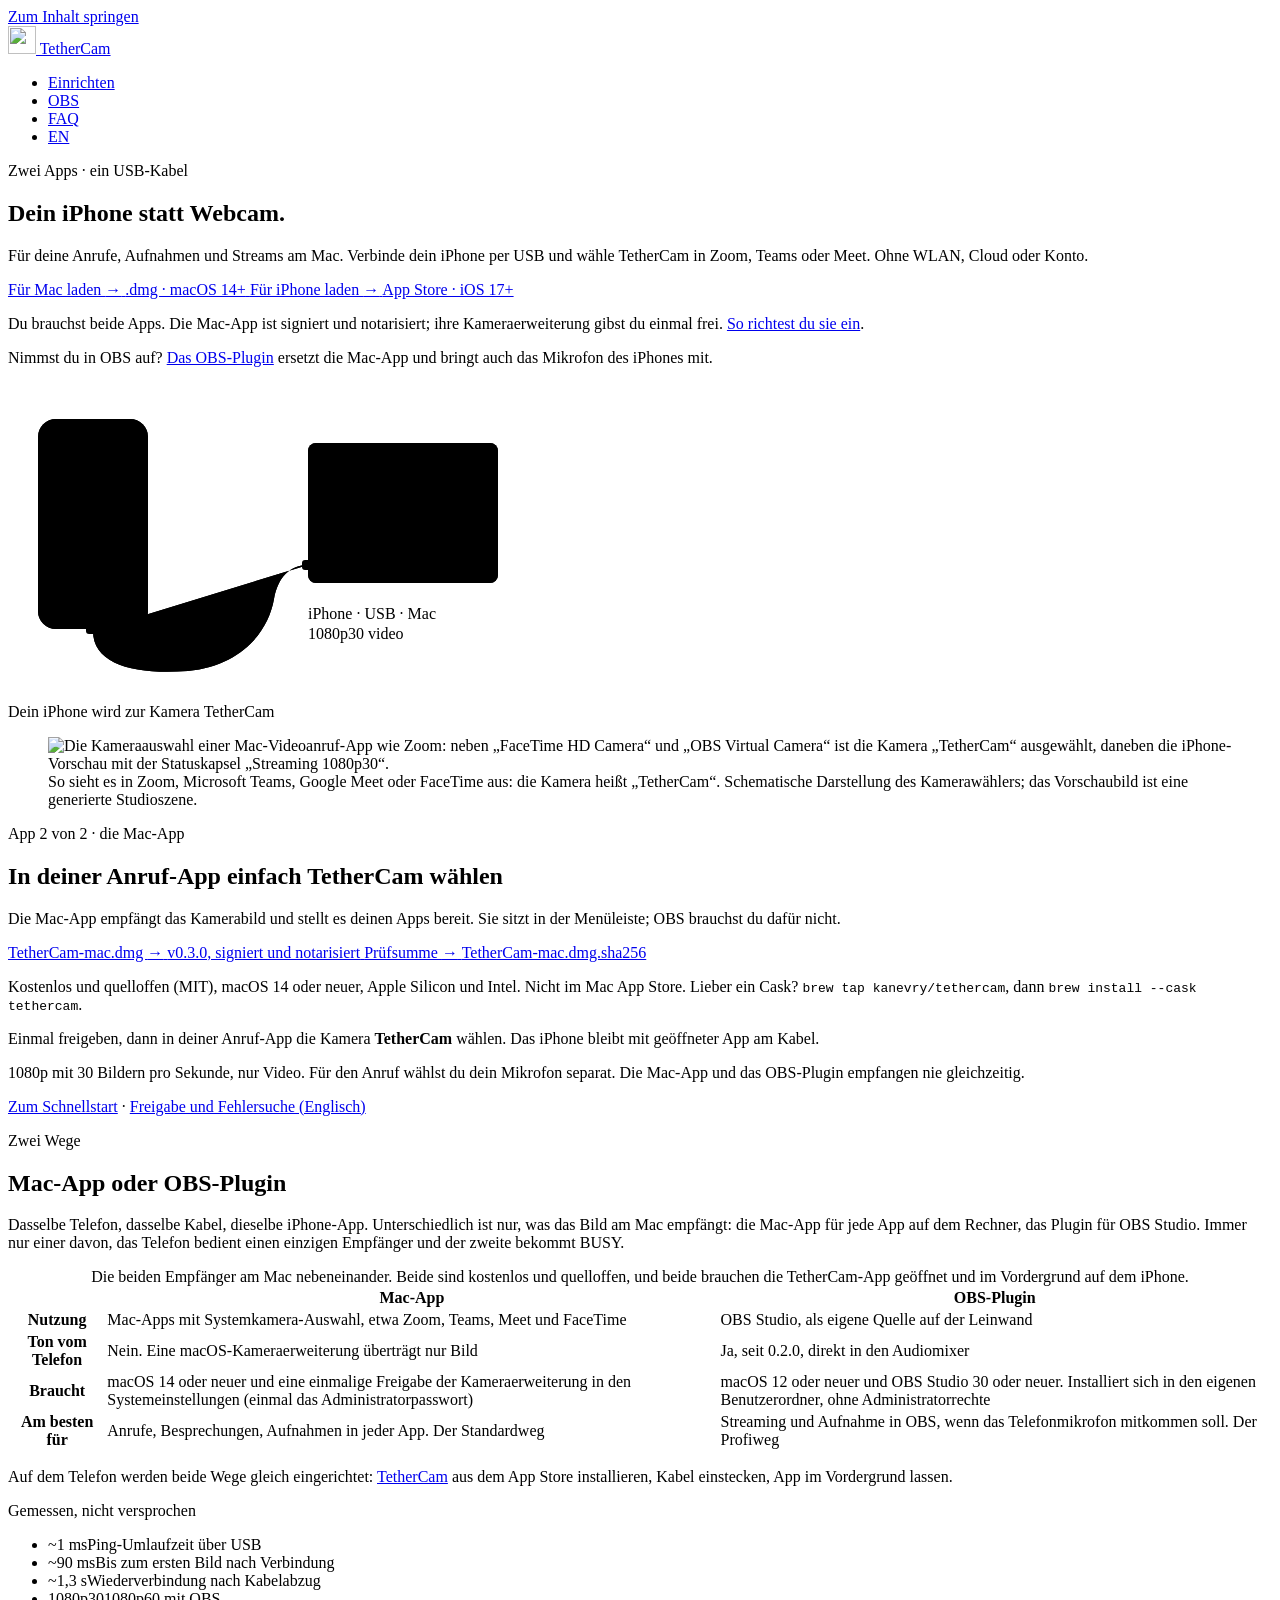
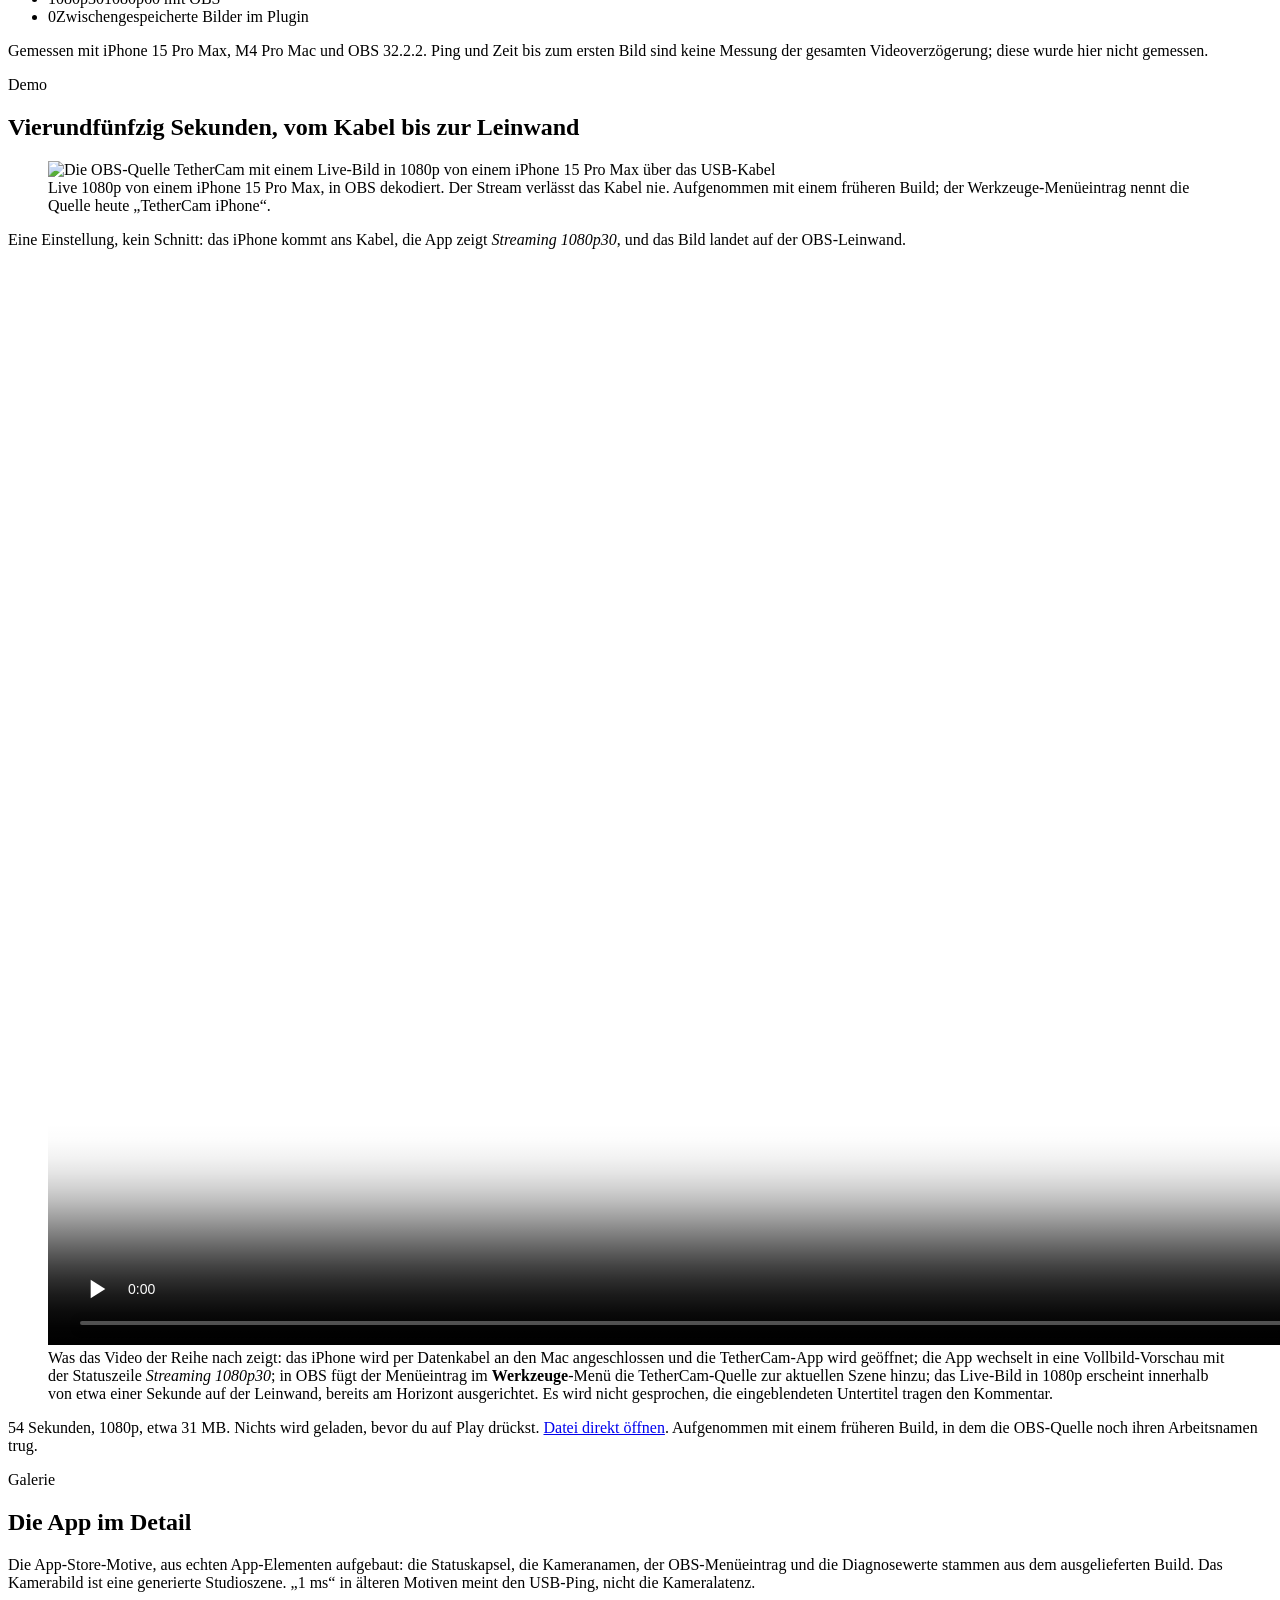
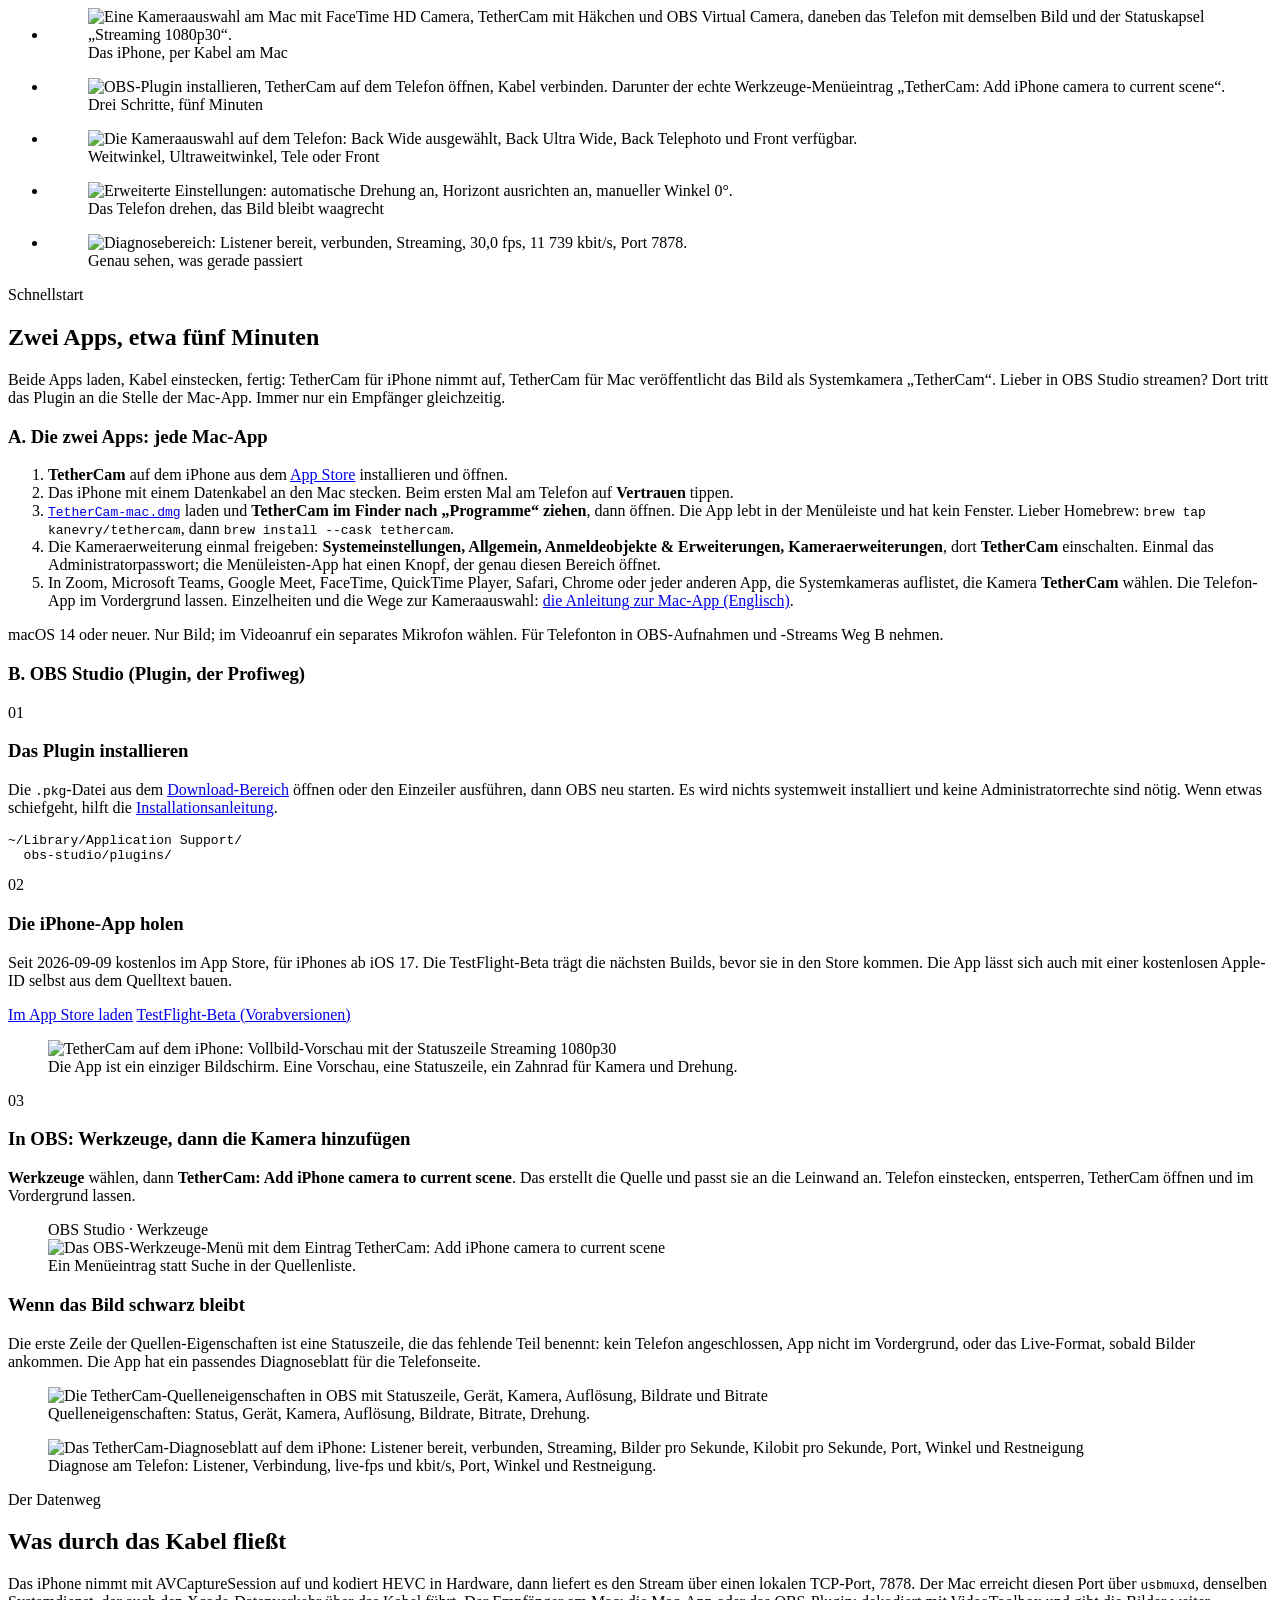
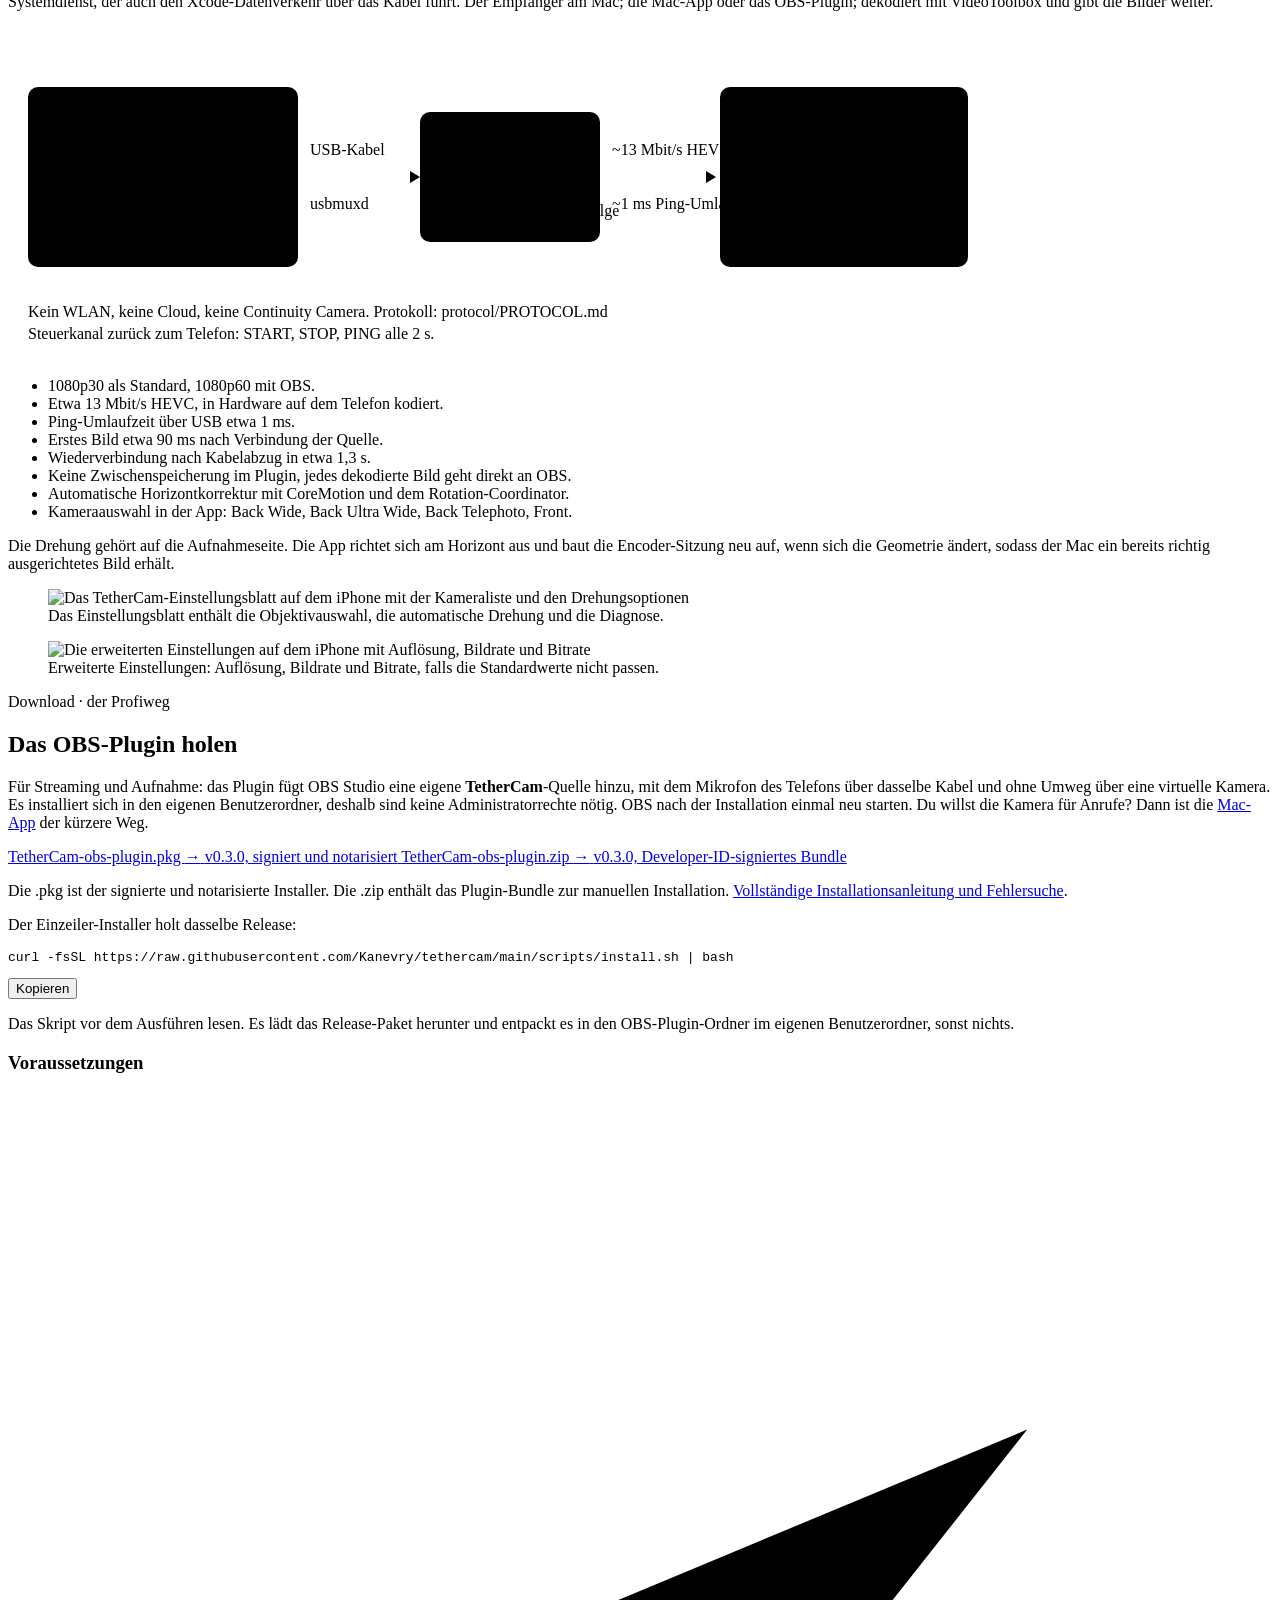
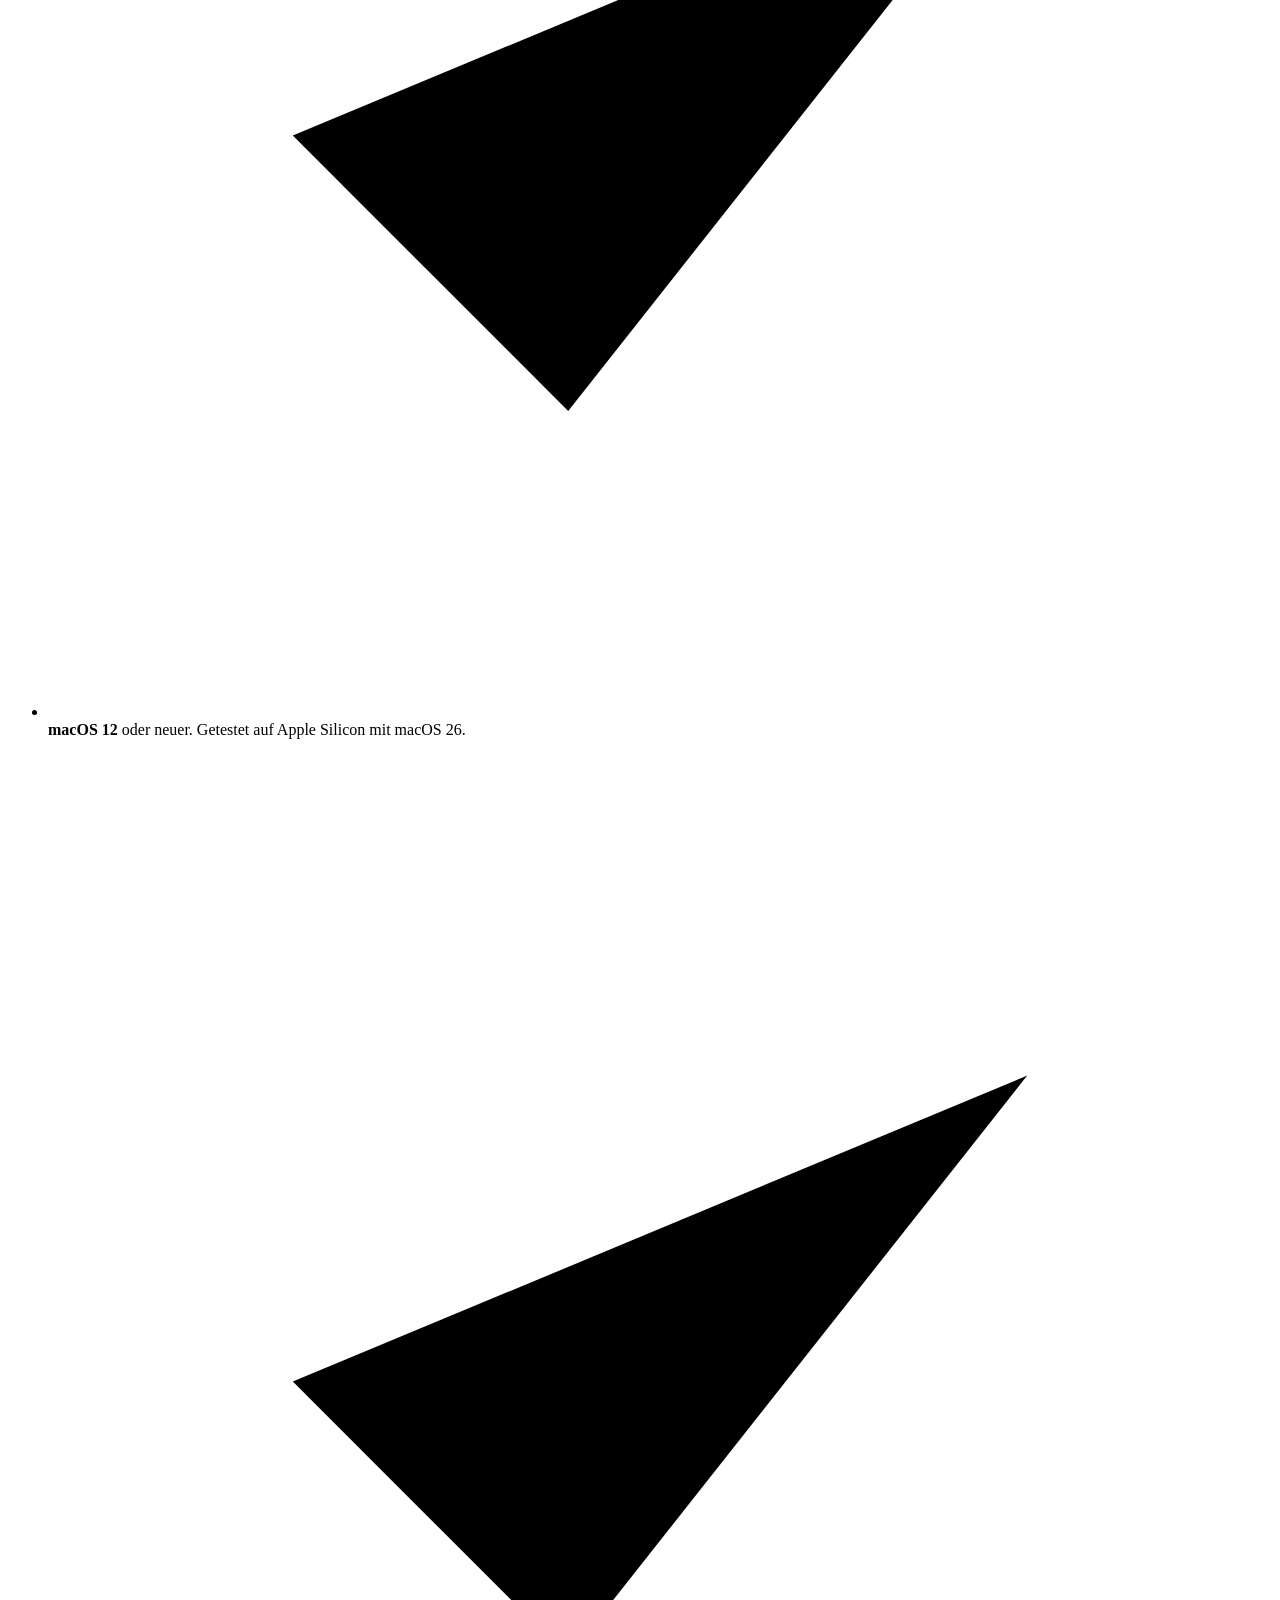
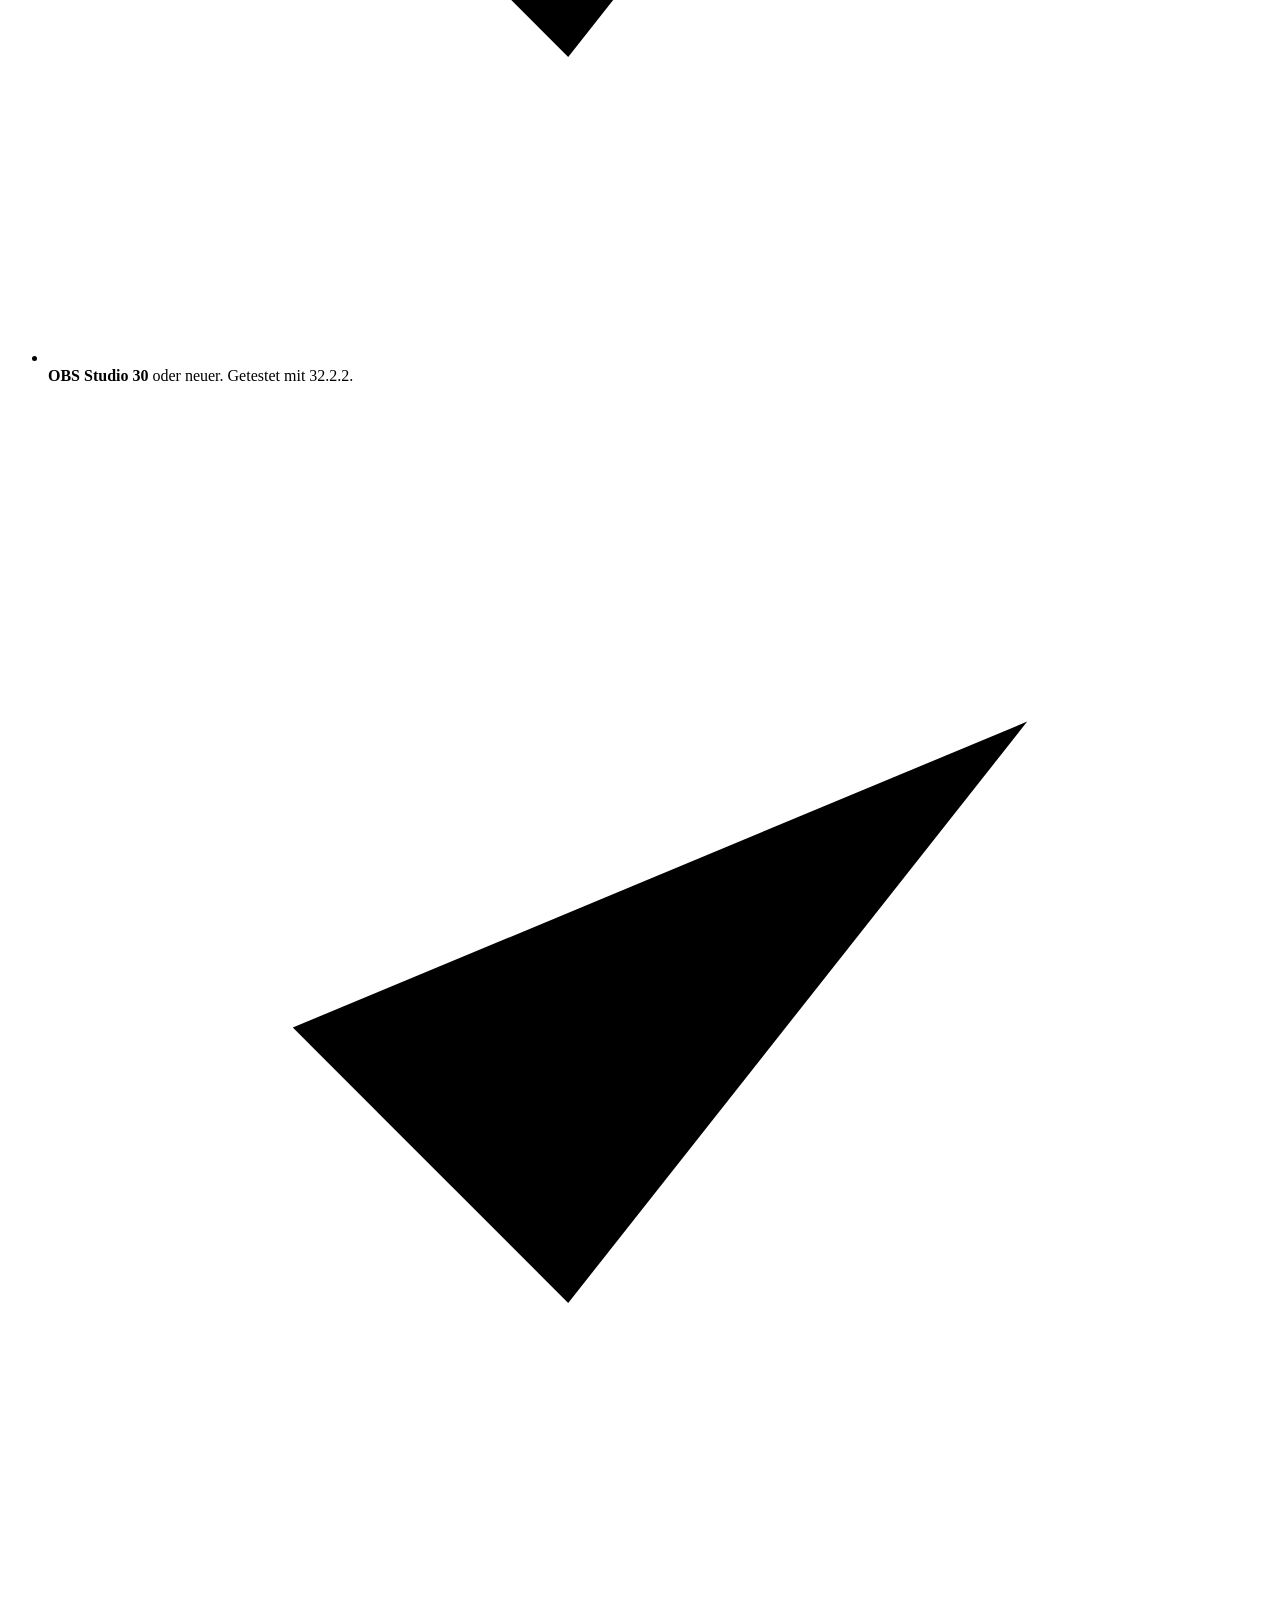
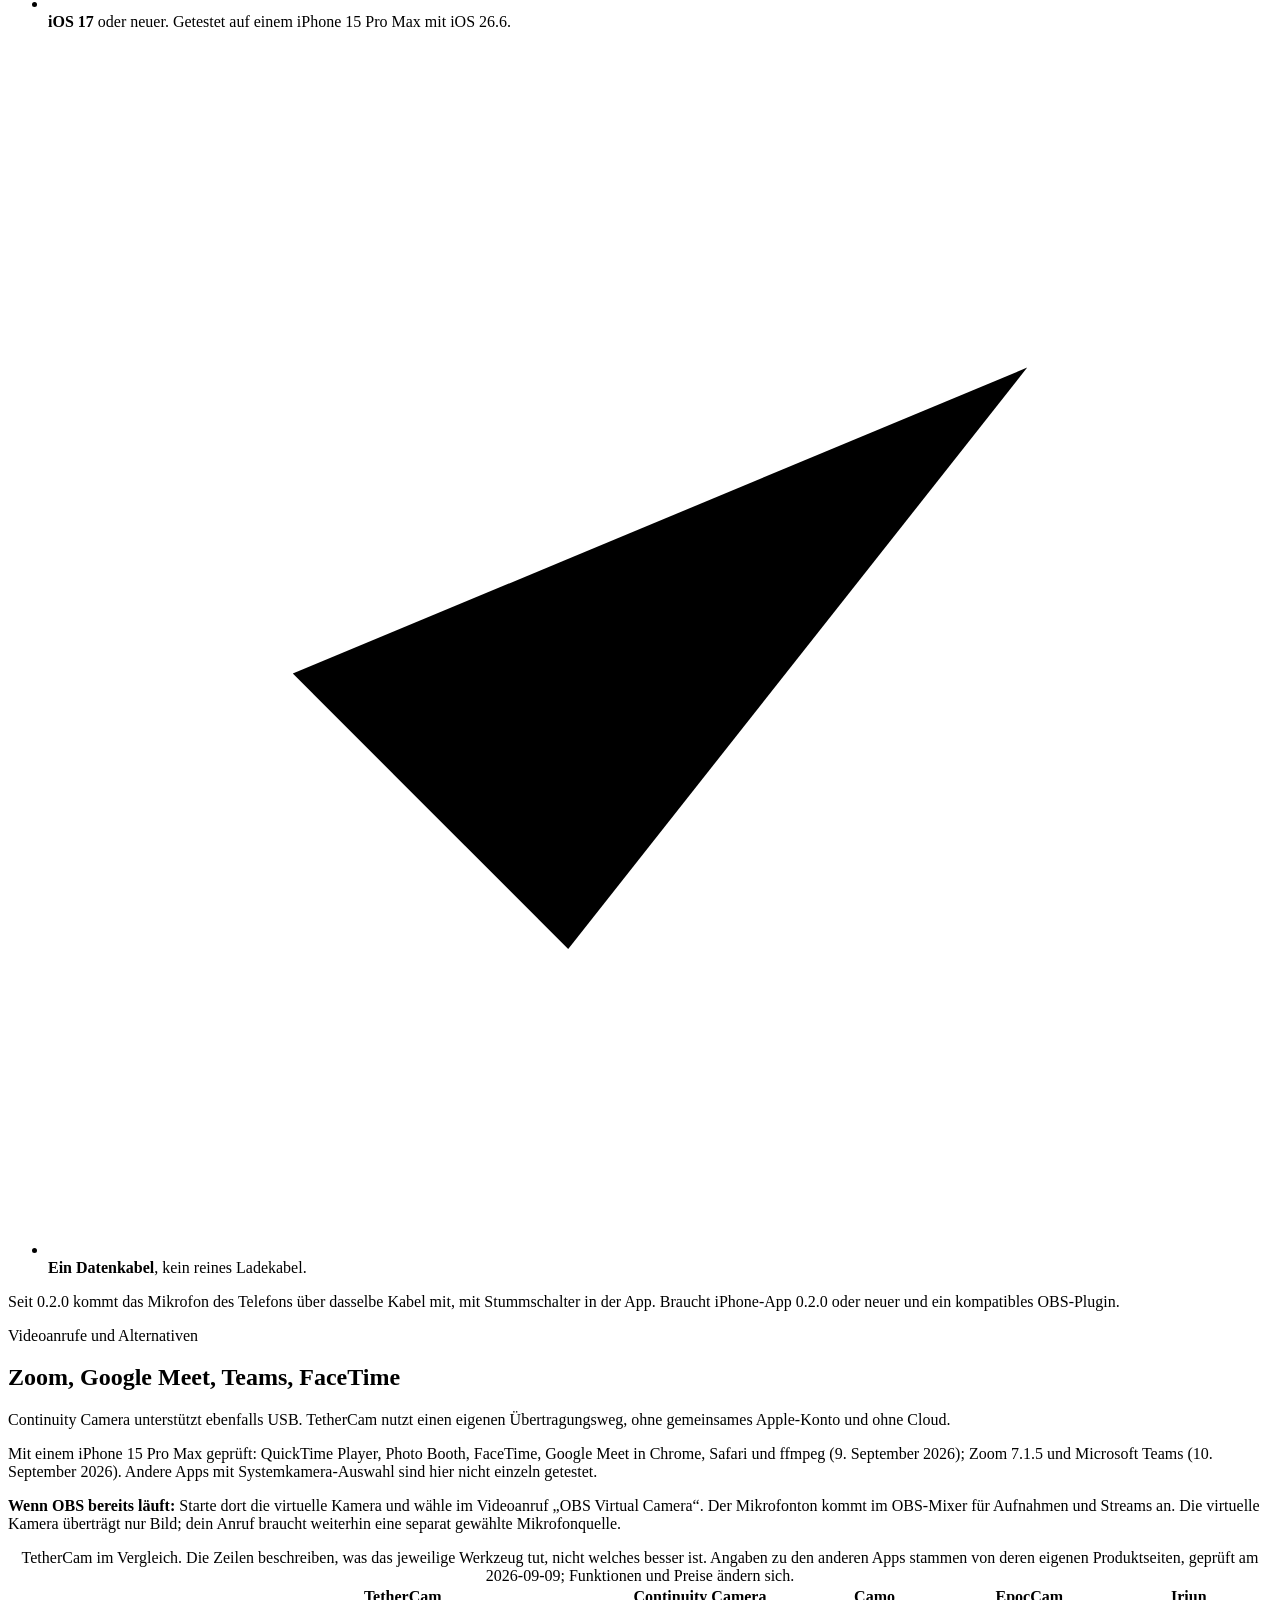
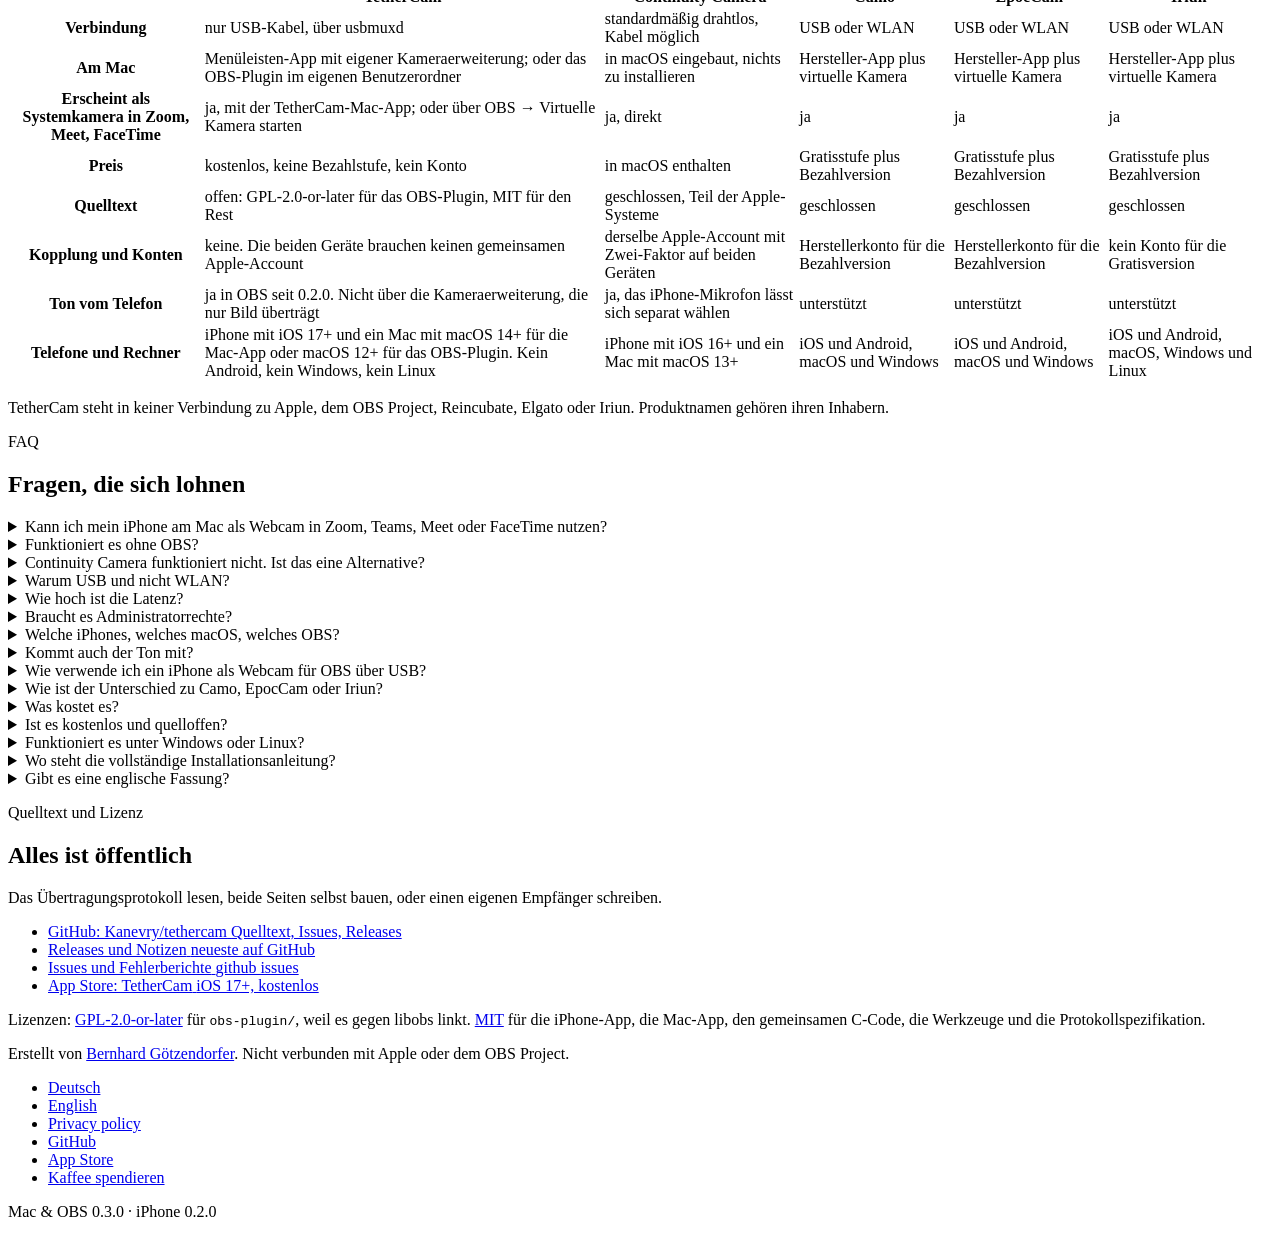
==== commit 7efe0a38: "fix(web): Include final accessibility and copy review Clarify the phone microphone route and system-" ====
--- a/web/de/index.html
+++ b/web/de/index.html
@@ -72,7 +72,7 @@
         </a>
       </p>
       <p class="meta hero-meta">Du brauchst beide Apps. Die Mac-App ist signiert und notarisiert; ihre Kameraerweiterung gibst du einmal frei. <a href="#quick-start">So richtest du sie ein</a>.</p>
-      <p class="hero-route">Nimmst du in OBS auf? <a href="#download">Das OBS-Plugin</a> ersetzt die Mac-App und bringt auch den Mikrofonton mit.</p>
+      <p class="hero-route">Nimmst du in OBS auf? <a href="#download">Das OBS-Plugin</a> ersetzt die Mac-App und bringt auch das Mikrofon des iPhones mit.</p>
     </div>
 
     <div class="signature">
@@ -242,7 +242,7 @@
     <p class="eyebrow" data-reveal>Galerie</p>
     <h2 data-reveal>Die App im Detail</h2>
     <p class="lede" data-reveal>Die App-Store-Motive, aus echten App-Elementen aufgebaut: die Statuskapsel, die Kameranamen, der OBS-Menüeintrag und die Diagnosewerte stammen aus dem ausgelieferten Build. Das Kamerabild ist eine generierte Studioszene. „1 ms“ in älteren Motiven meint den USB-Ping, nicht die Kameralatenz.</p>
-    <div class="gallery" data-reveal tabindex="0" aria-label="App-Store-Screenshots, horizontal scrollbar">
+    <div class="gallery" data-reveal tabindex="0" role="region" aria-label="App-Store-Screenshots, horizontal scrollbar">
       <ul class="gallery-track">
         <li class="gallery-item">
           <figure>
@@ -680,7 +680,7 @@
     <p class="lede" data-reveal>Das Übertragungsprotokoll lesen, beide Seiten selbst bauen, oder einen eigenen Empfänger schreiben.</p>
     <ul class="links" data-reveal>
       <li><a href="https://github.com/Kanevry/tethercam"><span class="lk">GitHub: Kanevry/tethercam</span> <span class="lm">Quelltext, Issues, Releases</span></a></li>
-      <li><a href="https://github.com/Kanevry/tethercam/releases"><span class="lk">Releases und Notizen</span> <span class="lm">v0.3.0 veröffentlicht</span></a></li>
+      <li><a href="https://github.com/Kanevry/tethercam/releases"><span class="lk">Releases und Notizen</span> <span class="lm">neueste auf GitHub</span></a></li>
       <li><a href="https://github.com/Kanevry/tethercam/issues"><span class="lk">Issues und Fehlerberichte</span> <span class="lm">github issues</span></a></li>
       <li><a href="https://apps.apple.com/us/app/tethercam/id6808997521" rel="noopener"><span class="lk">App Store: TetherCam</span> <span class="lm">iOS 17+, kostenlos</span></a></li>
     </ul>
@@ -914,7 +914,7 @@
       "url": "https://tethercam.app/",
       "name": "TetherCam",
       "inLanguage": "en",
-      "description": "Dein iPhone statt Webcam. Zwei Apps und ein Kabel: TetherCam für Mac und TetherCam für iPhone machen das Telefon zur Kamera \"TetherCam\" in Zoom, Teams, Google Meet, FaceTime und jeder anderen Mac-App, und zu einer eigenen Quelle in OBS Studio.",
+      "description": "Dein iPhone statt Webcam. Zwei Apps und ein Kabel: TetherCam für Mac und TetherCam für iPhone machen das Telefon zur Kamera \"TetherCam\" in Zoom, Teams, Google Meet, FaceTime und jeder anderen Mac-App mit Systemkamera-Auswahl, und zu einer eigenen Quelle in OBS Studio.",
       "publisher": {
         "@id": "https://tethercam.app/#organization"
       }
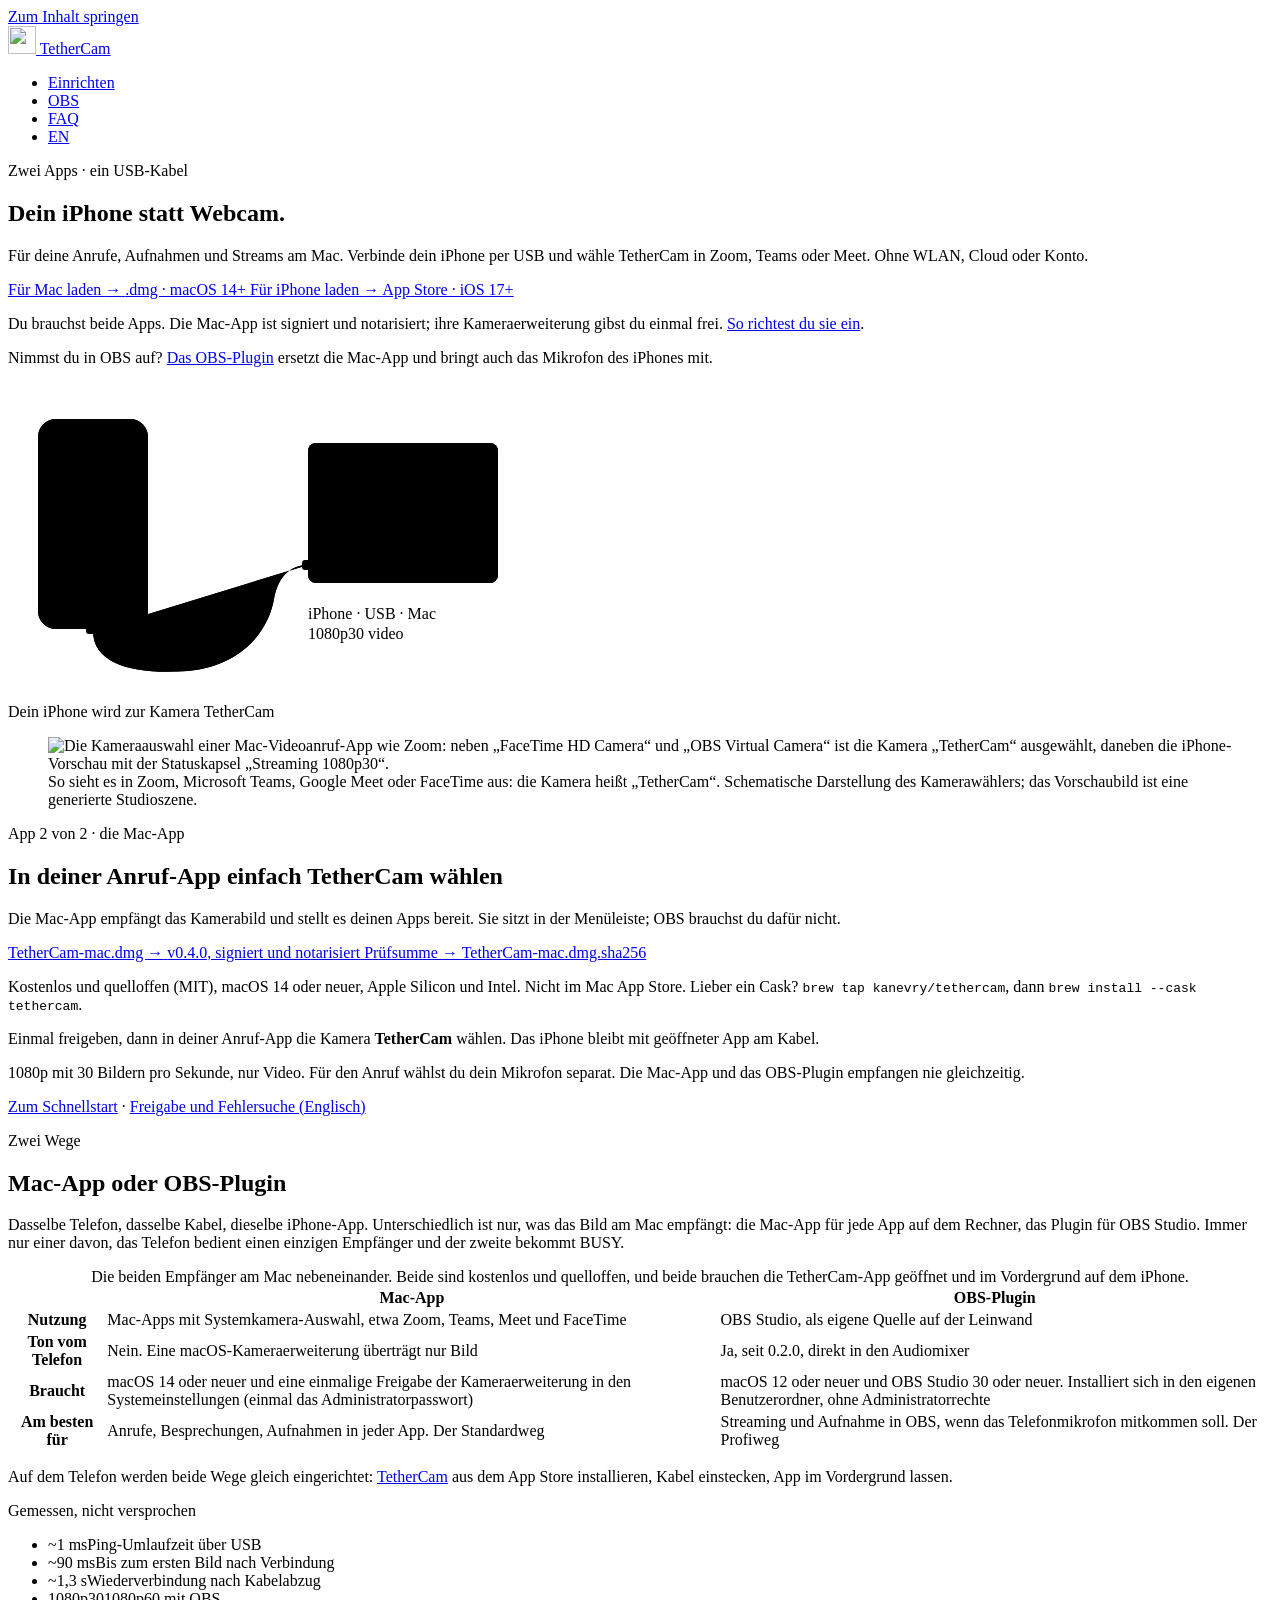
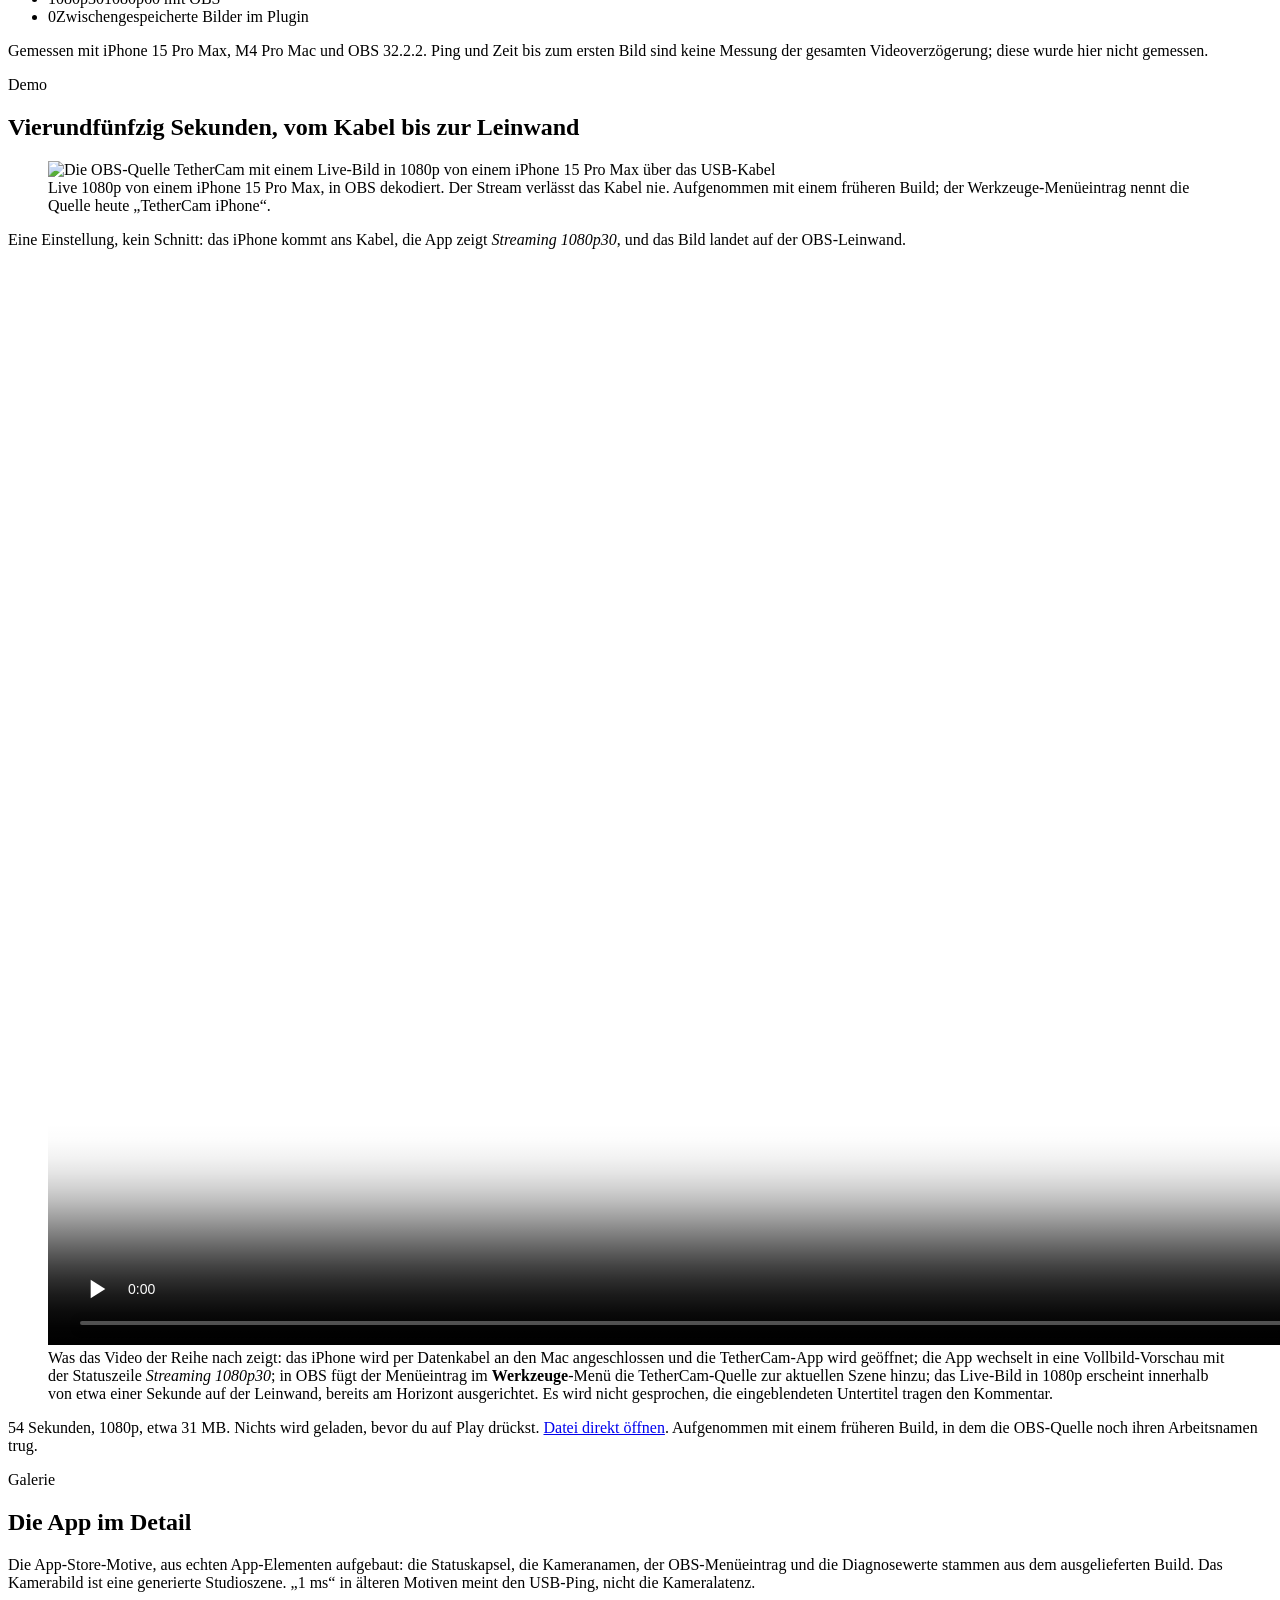
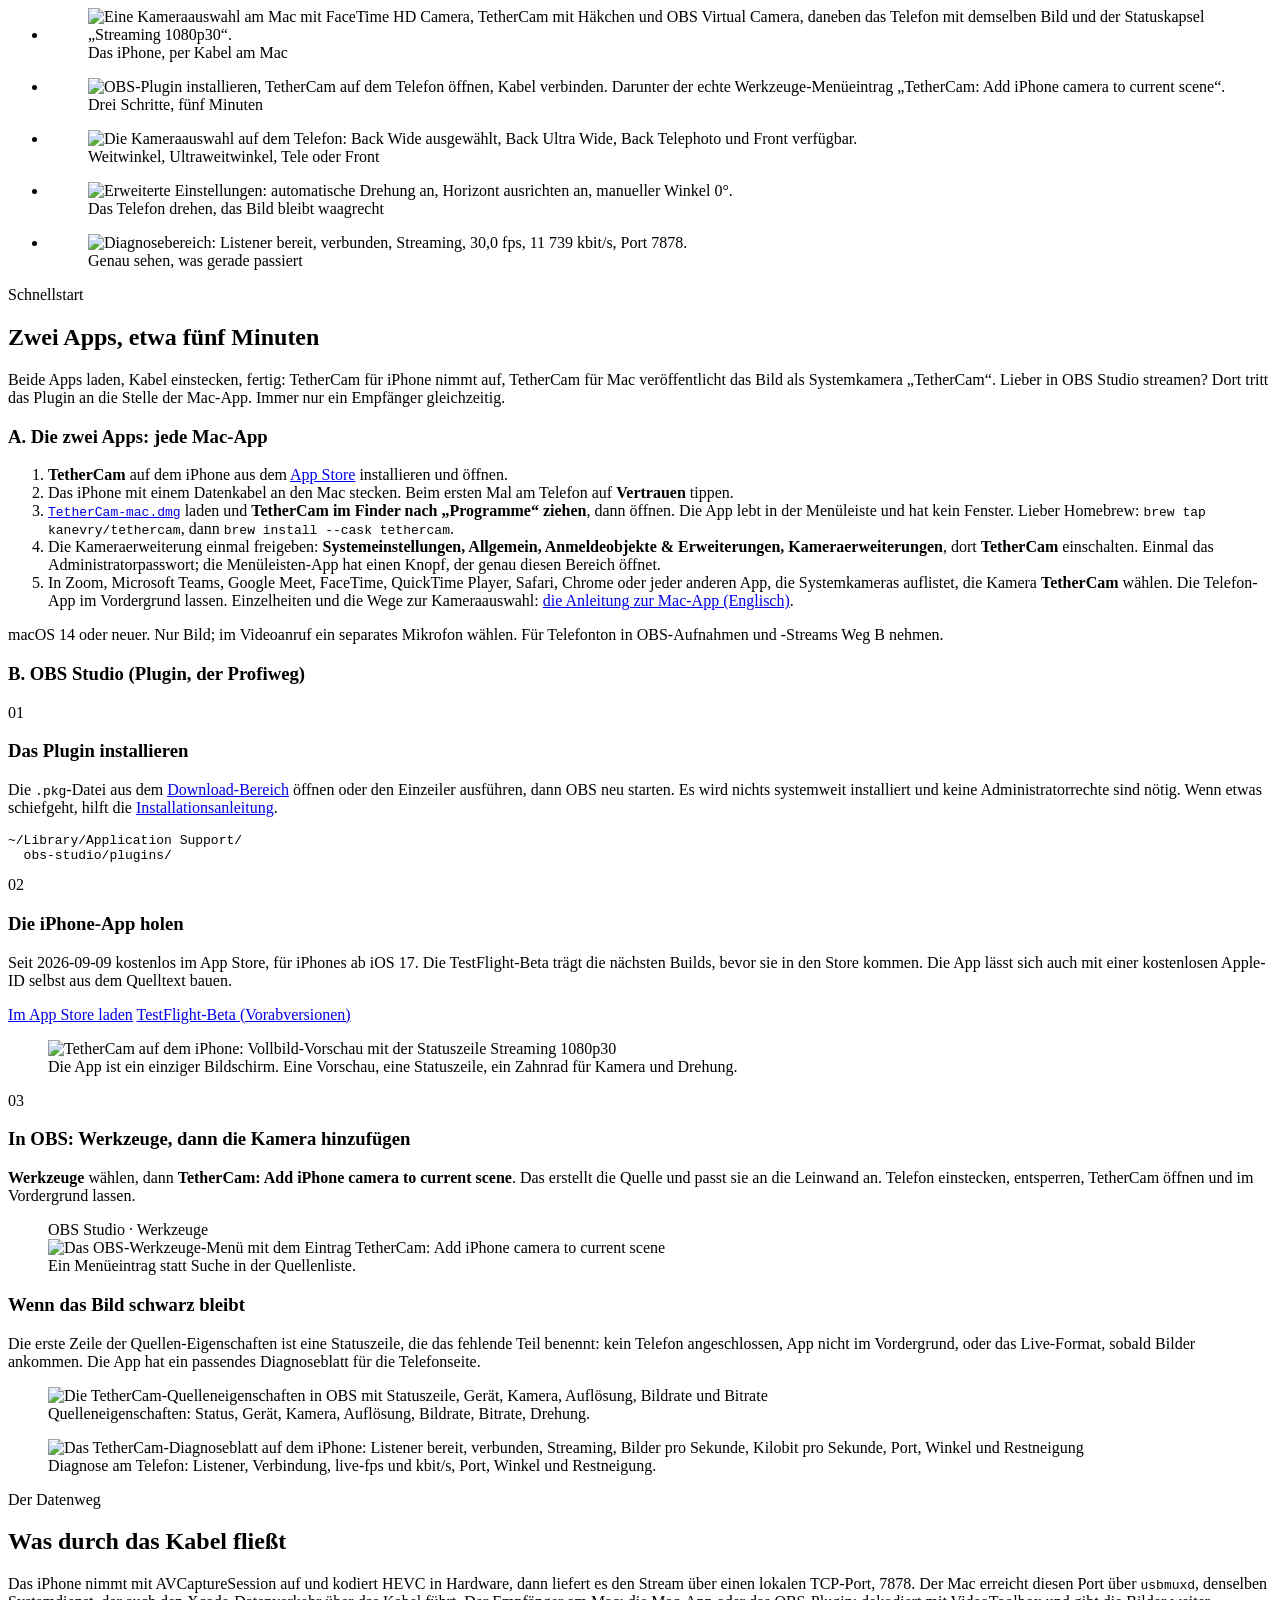
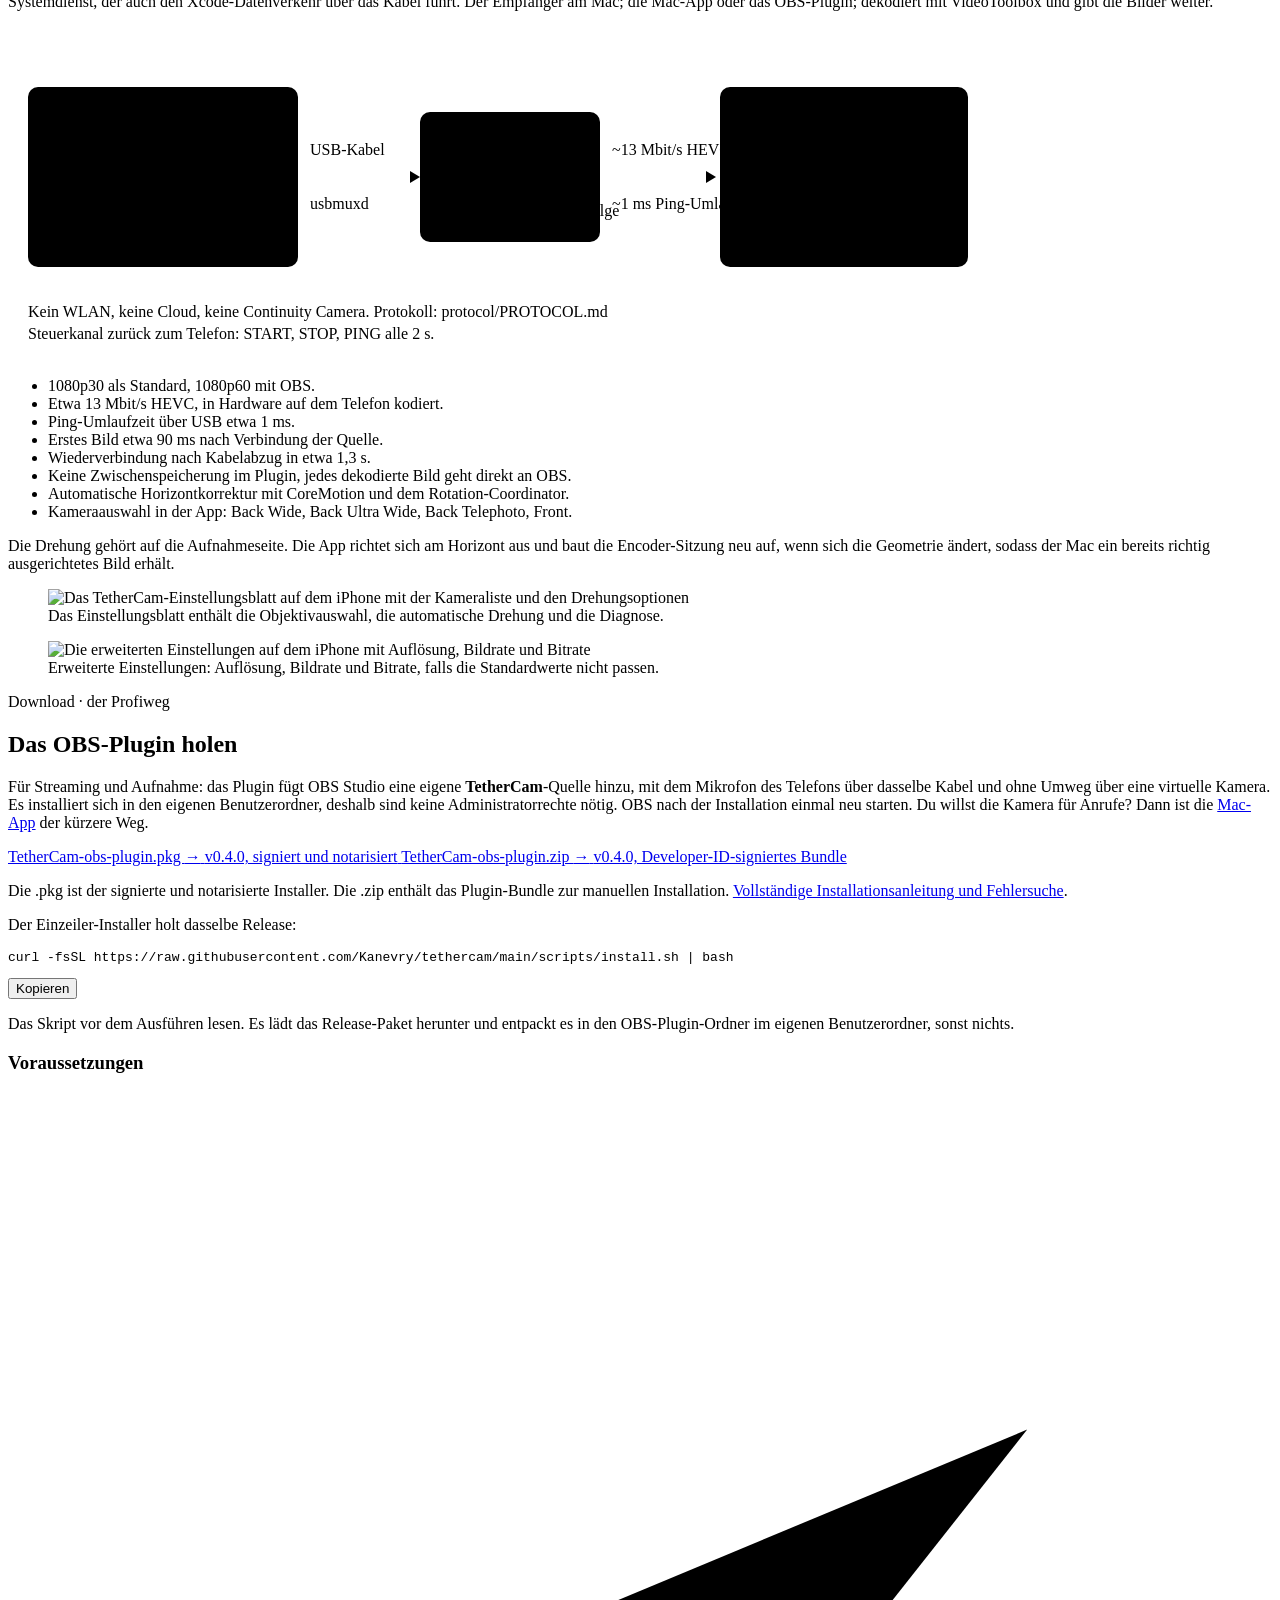
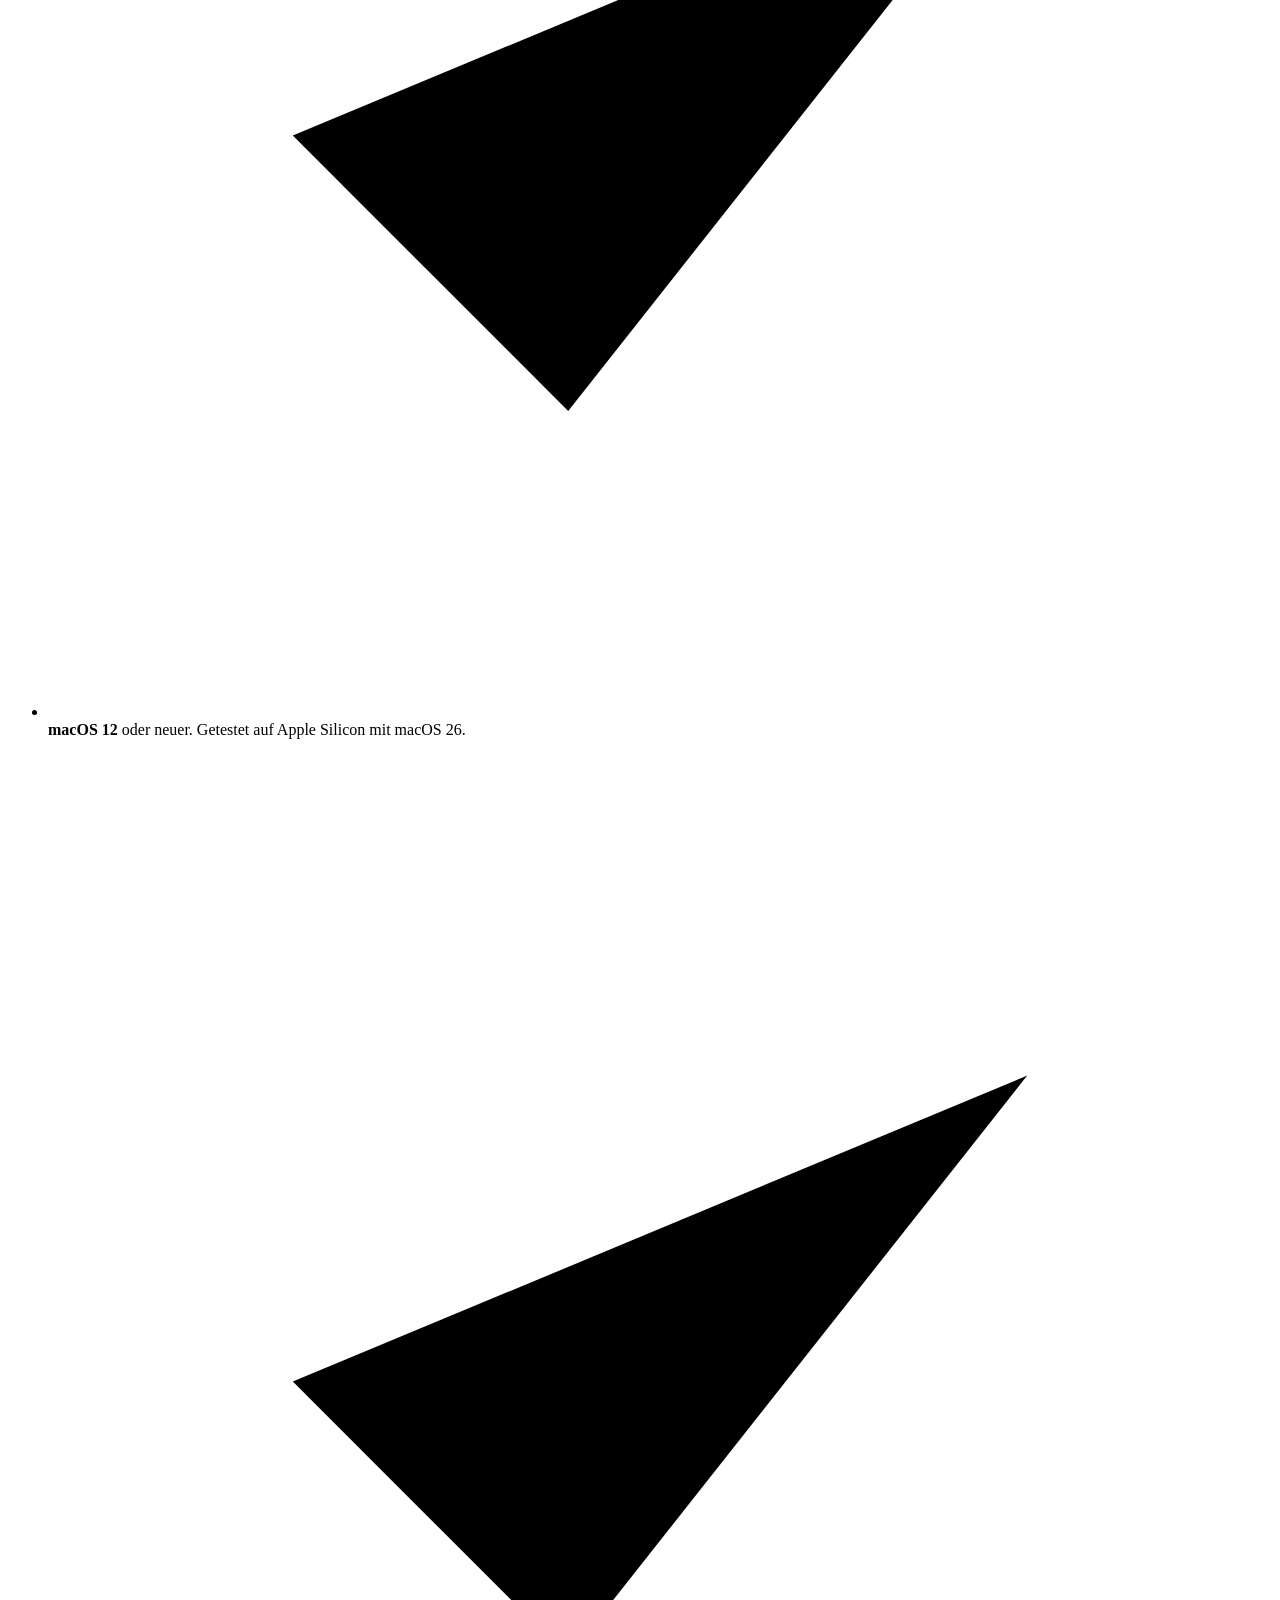
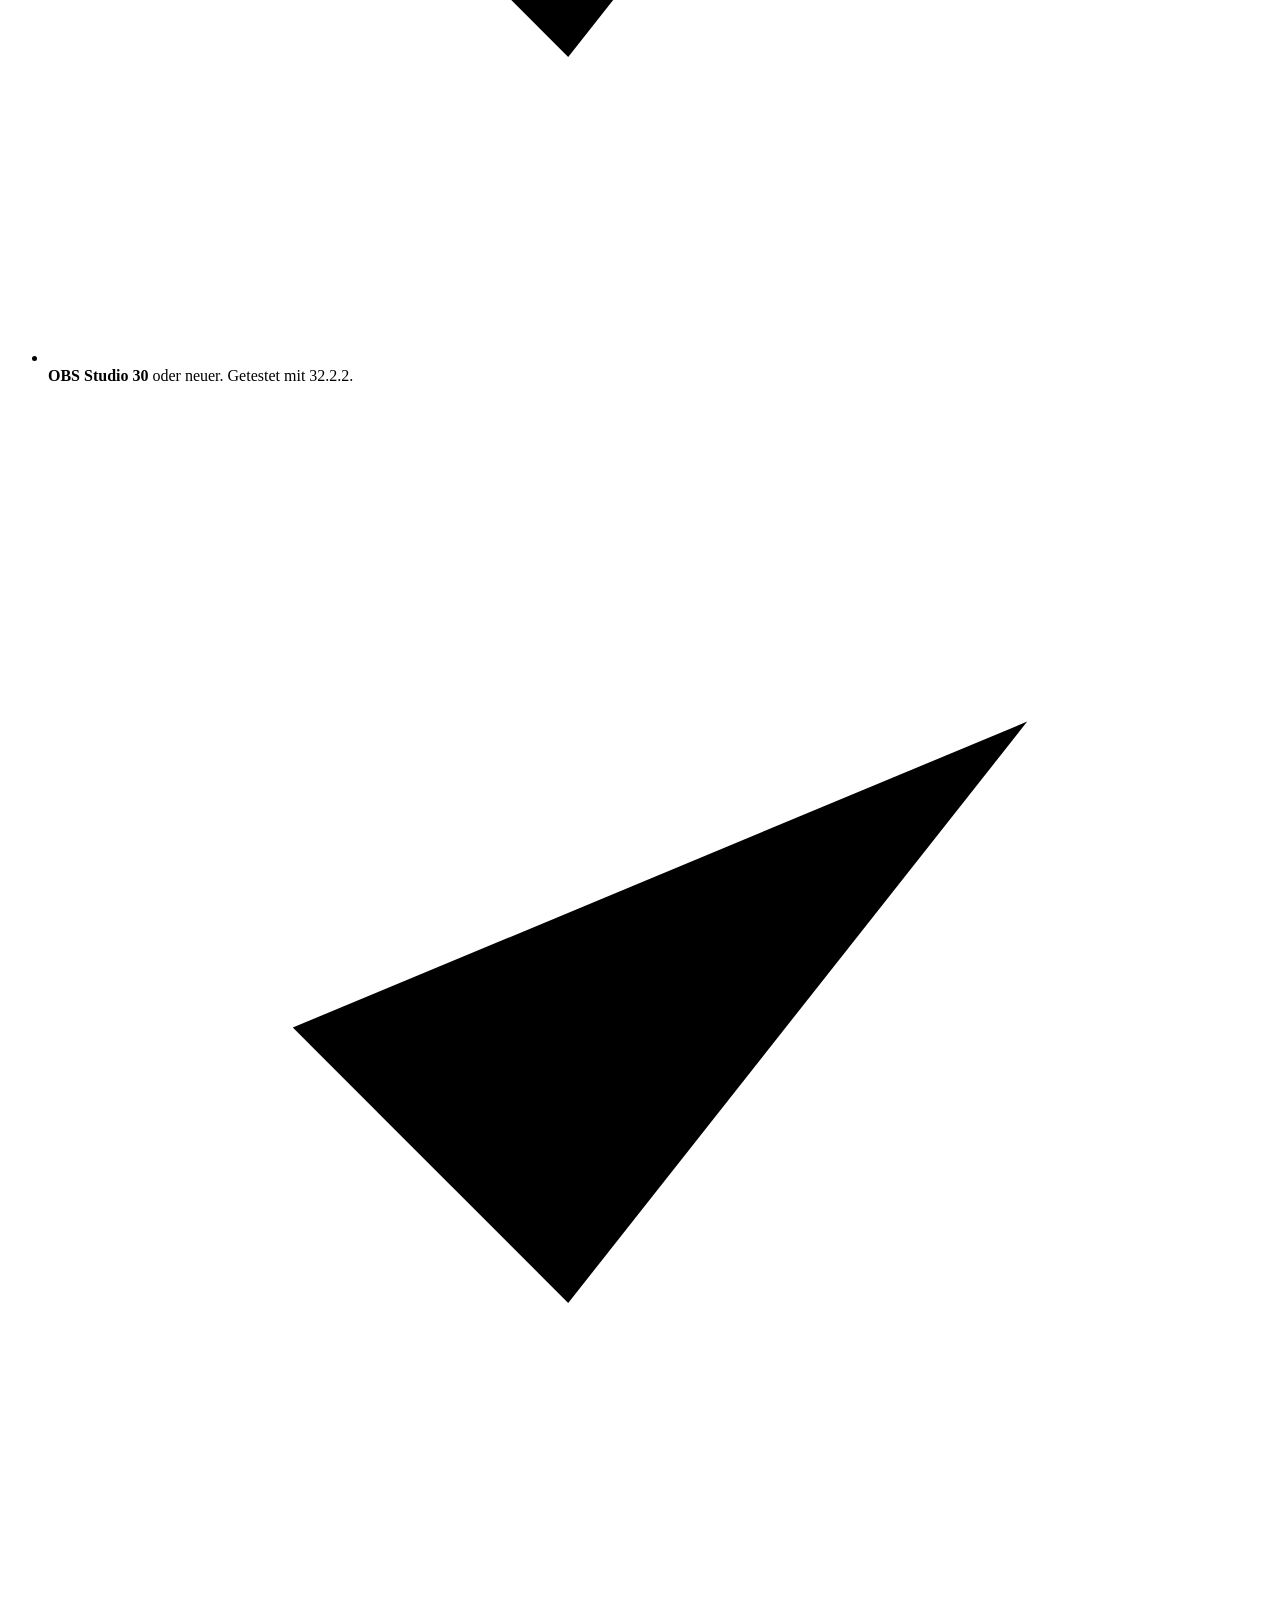
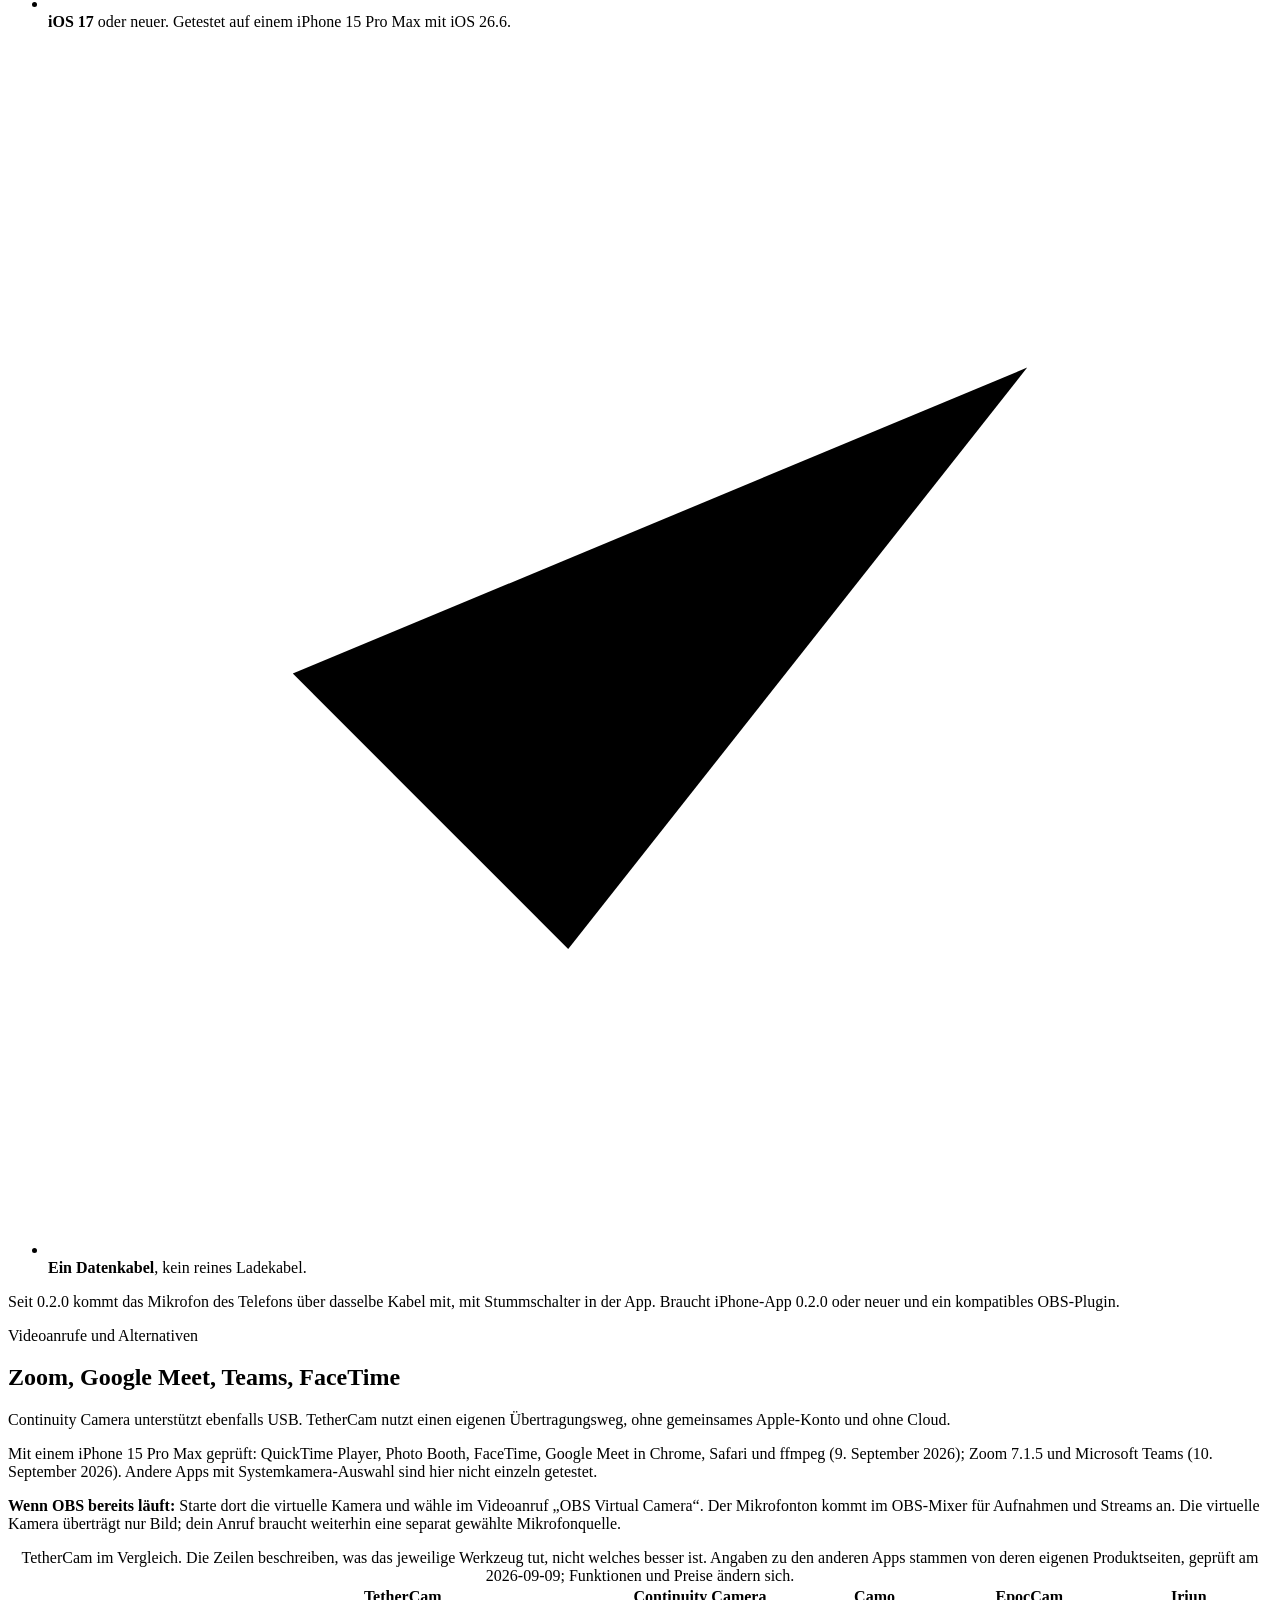
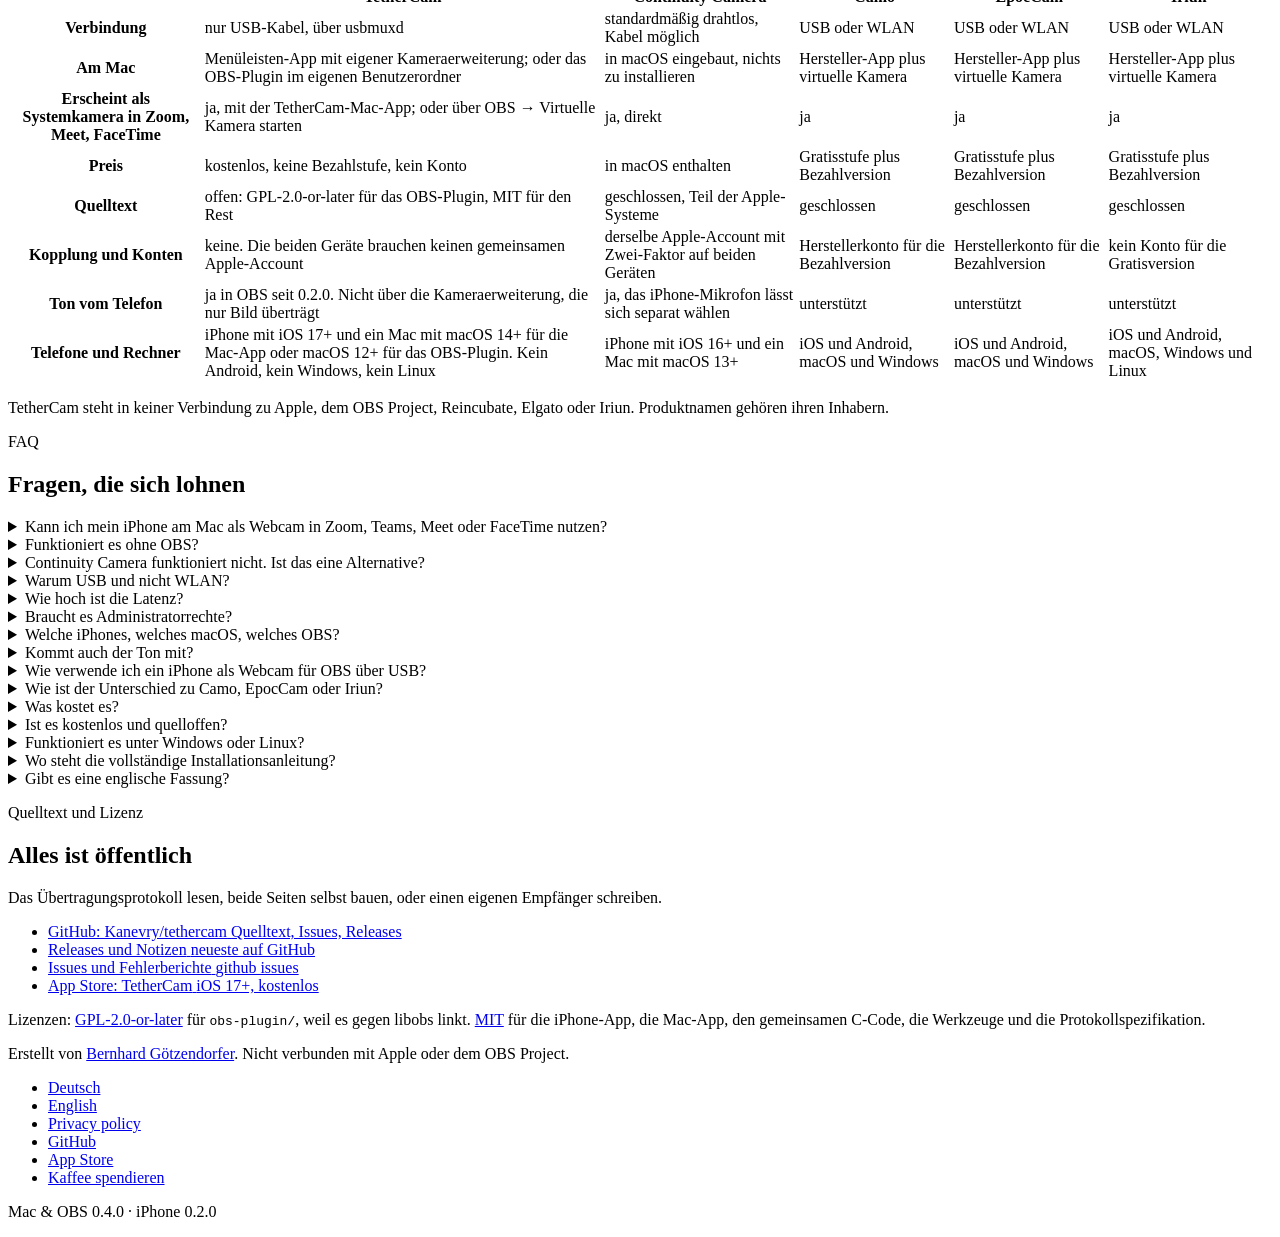
==== commit ca18892a: "docs(web,readme,app-store,listings,design): messaging round 2, privacy page names the Mac update che" ====
--- a/web/de/index.html
+++ b/web/de/index.html
@@ -132,7 +132,7 @@
     <p class="actions" data-reveal>
       <a class="btn btn-primary btn--stack" href="https://github.com/Kanevry/tethercam/releases/latest/download/TetherCam-mac.dmg">
         <span>TetherCam-mac.dmg <span class="arw" aria-hidden="true">&rarr;</span></span>
-        <span class="btn-sub">v0.3.0, signiert und notarisiert</span>
+        <span class="btn-sub">v0.4.0, signiert und notarisiert</span>
       </a>
       <a class="btn btn-secondary btn--stack" href="https://github.com/Kanevry/tethercam/releases/latest/download/TetherCam-mac.dmg.sha256">
         <span>Prüfsumme <span class="arw" aria-hidden="true">&rarr;</span></span>
@@ -468,11 +468,11 @@
         <p class="actions" data-reveal>
           <a class="btn btn-primary btn--stack" href="https://github.com/Kanevry/tethercam/releases/latest/download/TetherCam-obs-plugin.pkg">
             <span>TetherCam-obs-plugin.pkg <span class="arw" aria-hidden="true">&rarr;</span></span>
-            <span class="btn-sub" data-release="pkg">v0.3.0, signiert und notarisiert</span>
+            <span class="btn-sub" data-release="pkg">v0.4.0, signiert und notarisiert</span>
           </a>
           <a class="btn btn-secondary btn--stack" href="https://github.com/Kanevry/tethercam/releases/latest/download/TetherCam-obs-plugin.zip">
             <span>TetherCam-obs-plugin.zip <span class="arw" aria-hidden="true">&rarr;</span></span>
-            <span class="btn-sub" data-release="zip">v0.3.0, Developer-ID-signiertes Bundle</span>
+            <span class="btn-sub" data-release="zip">v0.4.0, Developer-ID-signiertes Bundle</span>
           </a>
         </p>
         <p class="notice" data-reveal>Die .pkg ist der signierte und notarisierte Installer. Die .zip enthält das Plugin-Bundle zur manuellen Installation. <a href="/install">Vollständige Installationsanleitung und Fehlersuche</a>.</p>
@@ -655,7 +655,7 @@
       </details>
       <details class="faq" data-reveal>
         <summary>Ist es kostenlos und quelloffen?</summary>
-        <div class="answer"><p>Ja. Das OBS-Plugin steht unter GPL-2.0-or-later. iPhone-App, Mac-App, gemeinsamer Code, Werkzeuge und Protokoll stehen unter MIT. Es gibt kein Konto, keine Bezahlstufe und kein Tracking. Details stehen in der <a href="/privacy">Datenschutzerklärung</a>.</p></div>
+        <div class="answer"><p>Ja. Das OBS-Plugin steht unter GPL-2.0-or-later. iPhone-App, Mac-App, gemeinsamer Code, Werkzeuge und Protokoll stehen unter MIT. Es gibt kein Konto, keine Bezahlstufe und kein Tracking. Die Mac-App fragt ab Version 0.4.0 einmal täglich bei GitHub nach einer neueren Version; das lässt sich im Menü unter &bdquo;Check for updates automatically&ldquo; abschalten. Details stehen in der <a href="/privacy">Datenschutzerklärung</a>.</p></div>
       </details>
       <details class="faq" data-reveal>
         <summary>Funktioniert es unter Windows oder Linux?</summary>
@@ -704,7 +704,7 @@
         <li><a href="https://paypal.me/Kanevry" rel="noopener">Kaffee spendieren</a></li>
       </ul>
     </div>
-    <p class="foot-mark">Mac &amp; OBS 0.3.0 &middot; iPhone 0.2.0</p>
+    <p class="foot-mark">Mac &amp; OBS 0.4.0 &middot; iPhone 0.2.0</p>
   </div>
 </footer>
 
@@ -725,7 +725,7 @@
   ],
   "operatingSystem": "macOS 12 oder neuer (macOS 14 oder neuer für die Mac-App mit der virtuellen Kamera), iOS 17 oder neuer",
   "applicationCategory": "MultimediaApplication",
-  "softwareVersion": "Mac app 0.3.0; OBS plugin 0.3.0; iPhone App Store app 0.2.0",
+  "softwareVersion": "Mac app 0.4.0; OBS plugin 0.4.0; iPhone App Store app 0.2.0",
   "downloadUrl": [
     "https://github.com/Kanevry/tethercam/releases/latest/download/TetherCam-mac.dmg",
     "https://apps.apple.com/us/app/tethercam/id6808997521",
@@ -856,7 +856,7 @@
       "name": "Ist es kostenlos und quelloffen?",
       "acceptedAnswer": {
         "@type": "Answer",
-        "text": "Ja. Das OBS-Plugin steht unter GPL-2.0-or-later. iPhone-App, Mac-App, gemeinsamer Code, Werkzeuge und Protokoll stehen unter MIT. Es gibt kein Konto, keine Bezahlstufe und kein Tracking. Details stehen in der Datenschutzerklärung."
+        "text": "Ja. Das OBS-Plugin steht unter GPL-2.0-or-later. iPhone-App, Mac-App, gemeinsamer Code, Werkzeuge und Protokoll stehen unter MIT. Es gibt kein Konto, keine Bezahlstufe und kein Tracking. Die Mac-App fragt ab Version 0.4.0 einmal täglich bei GitHub nach einer neueren Version; das lässt sich im Menü unter „Check for updates automatically“ abschalten. Details stehen in der Datenschutzerklärung."
       }
     },
     {
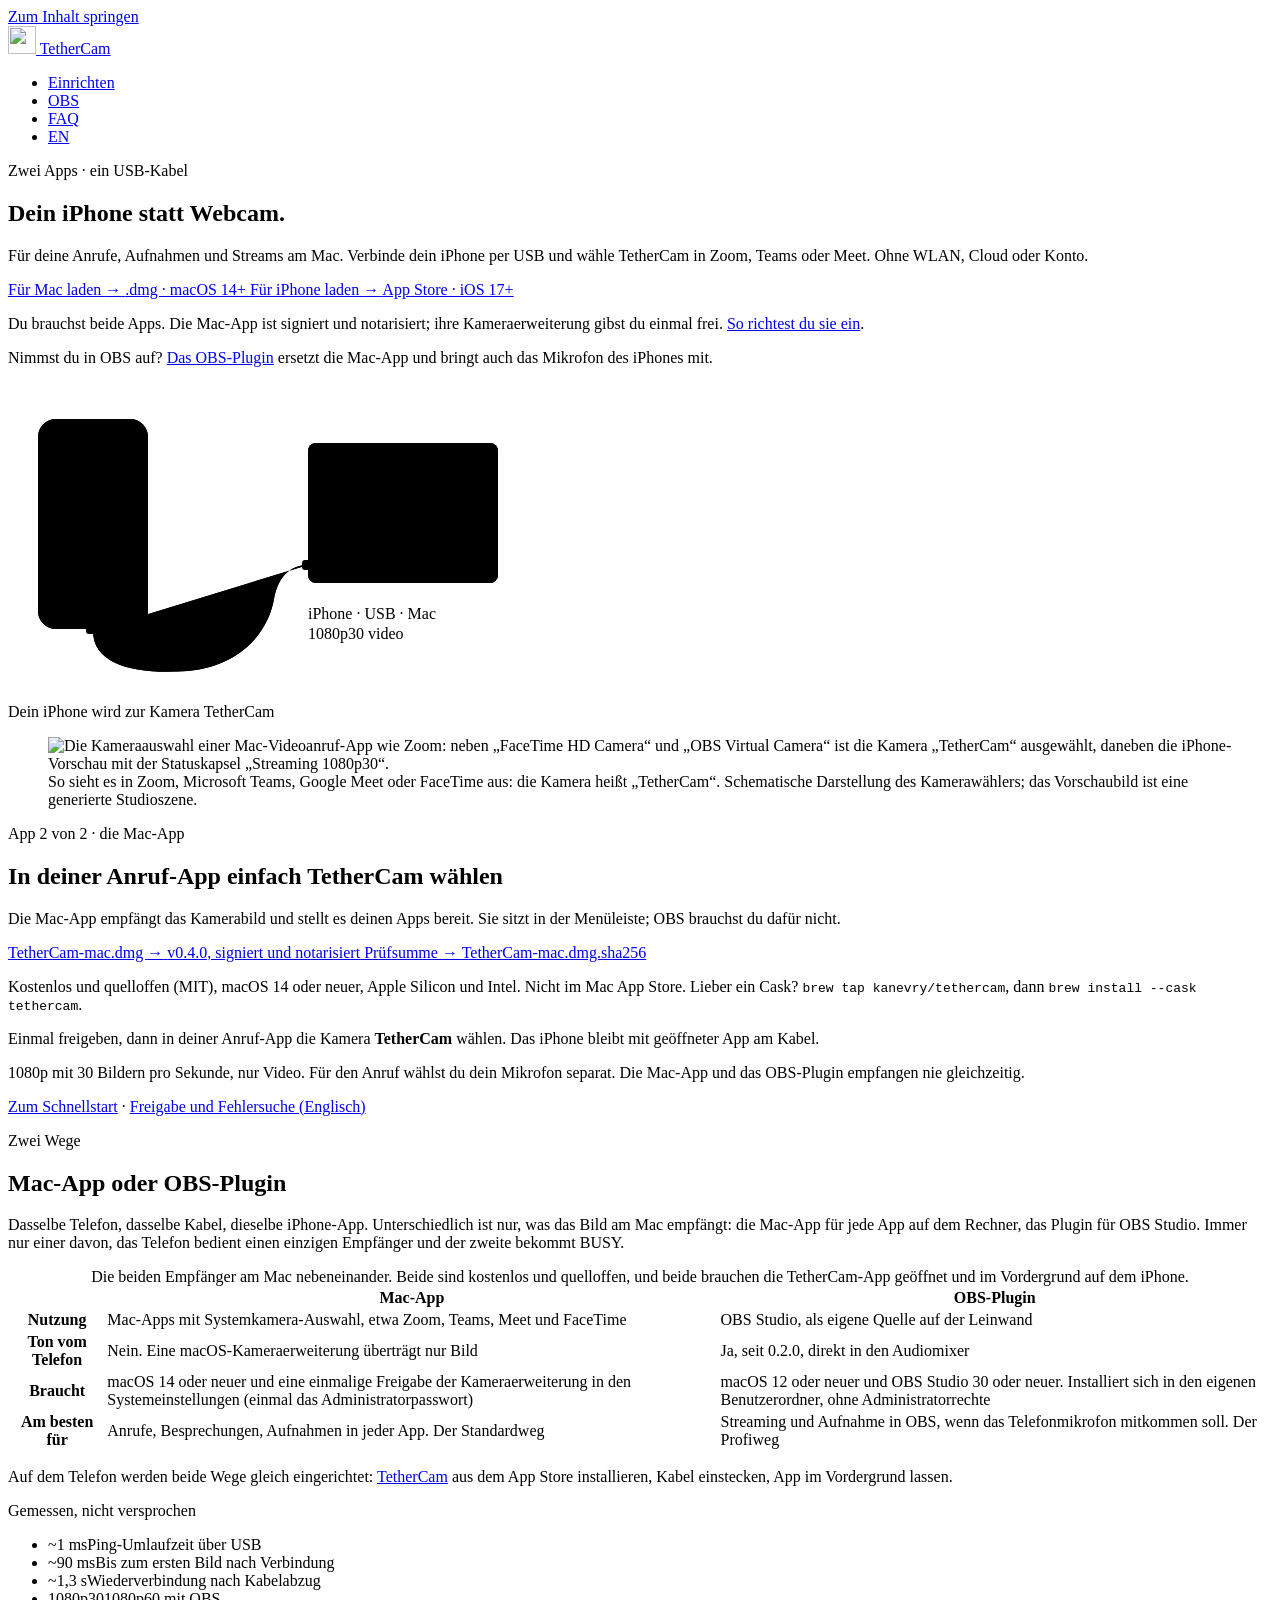
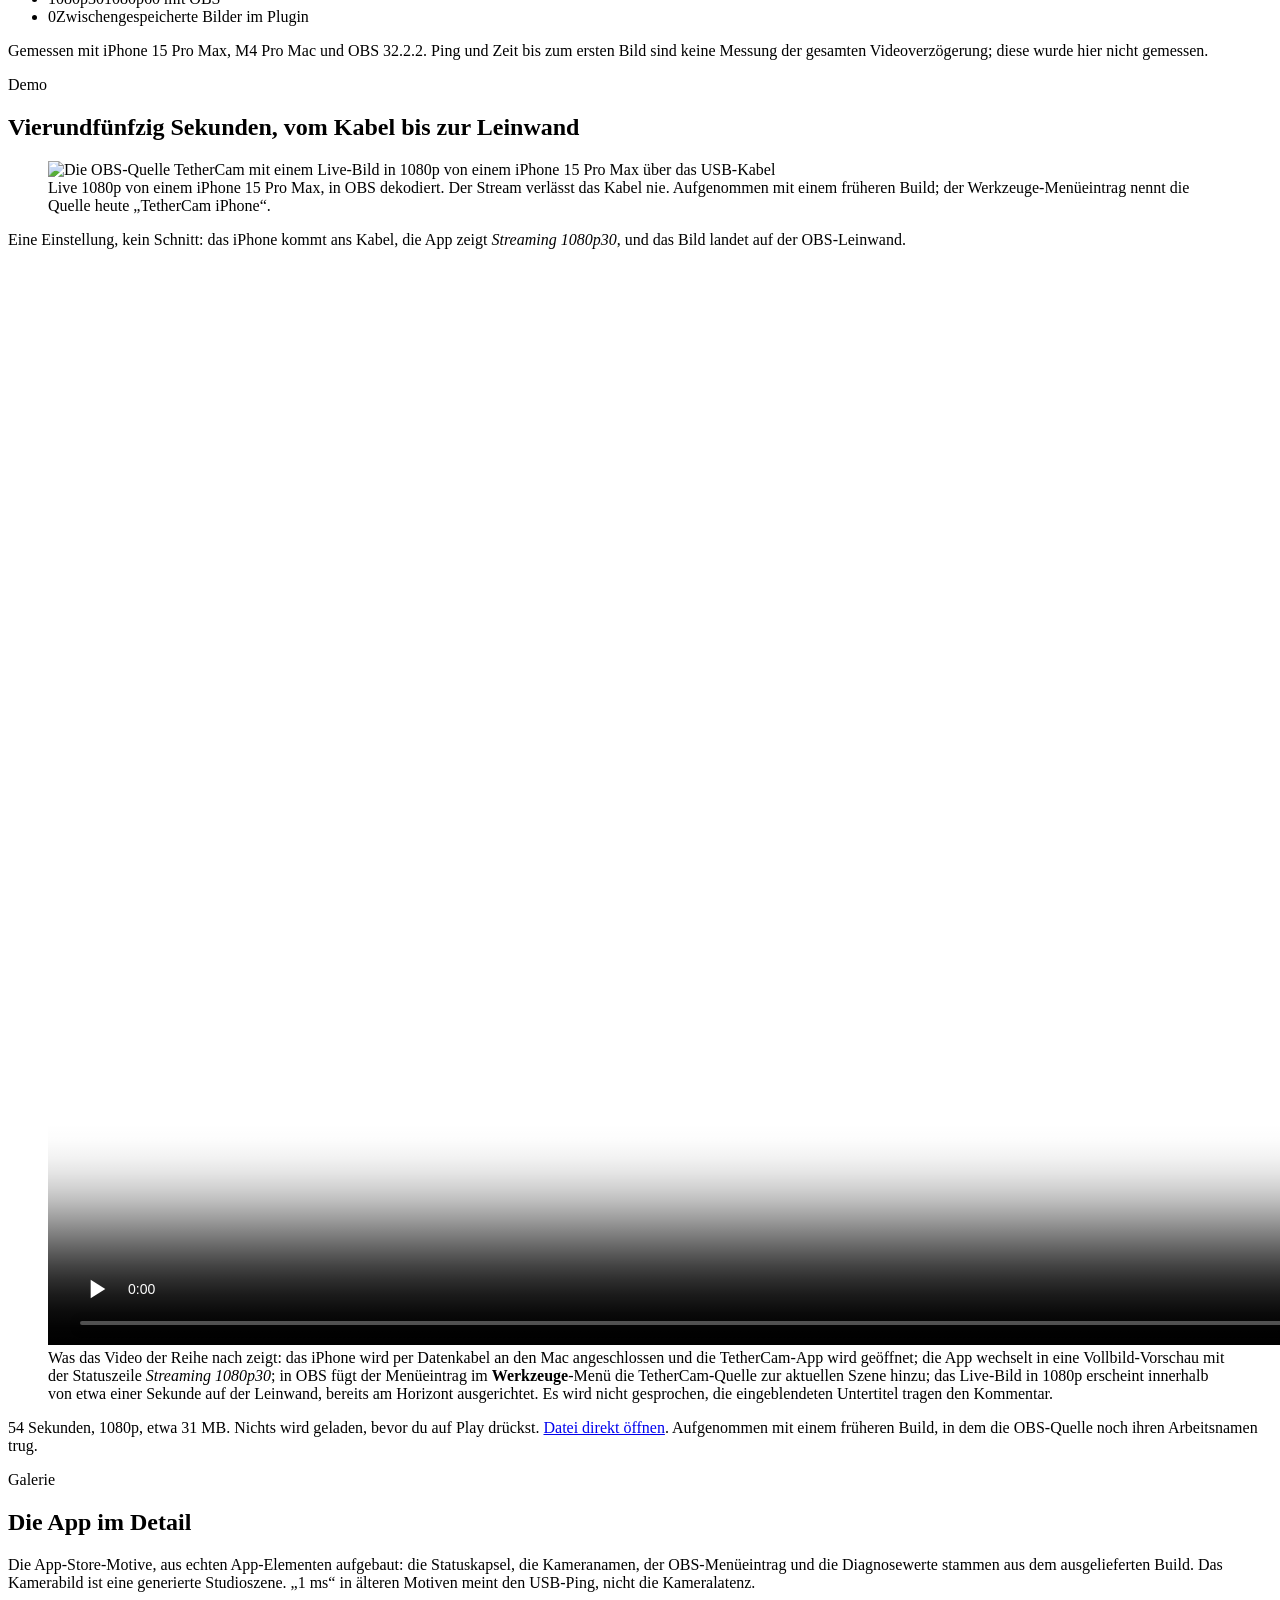
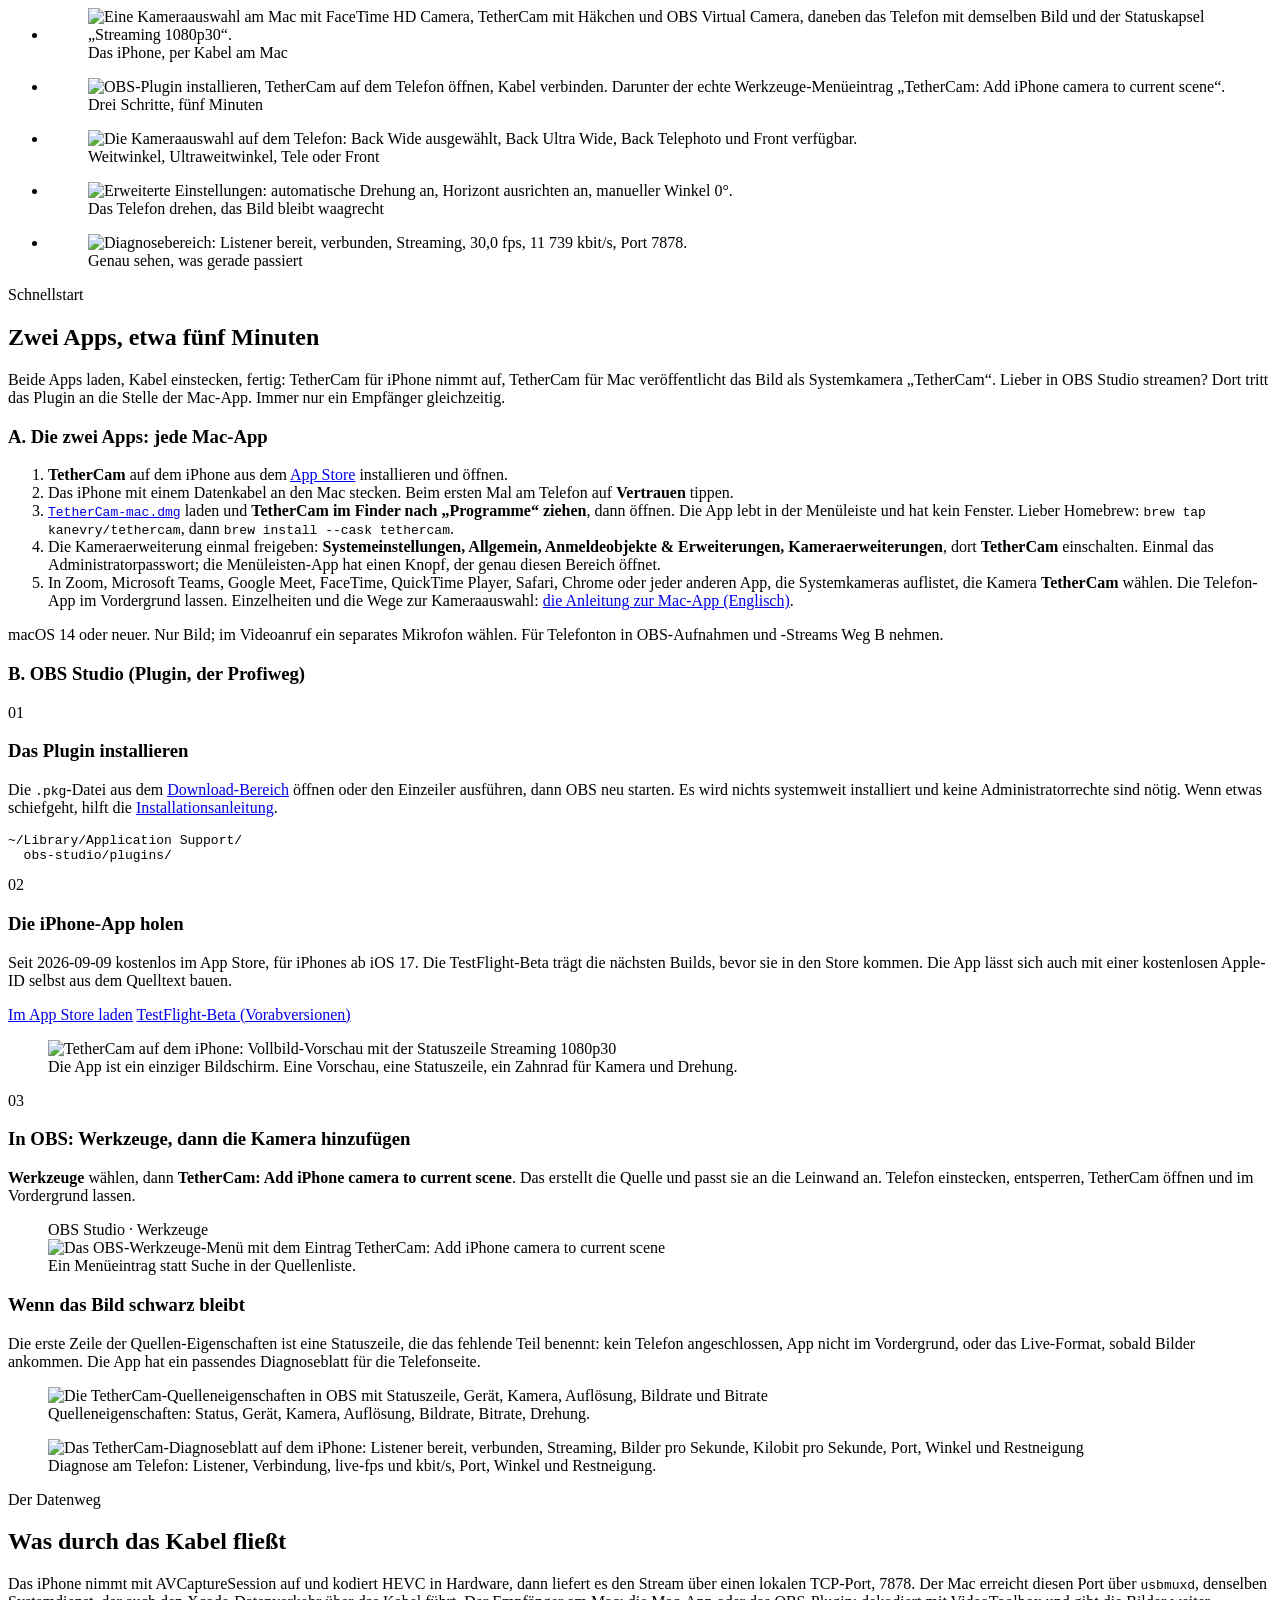
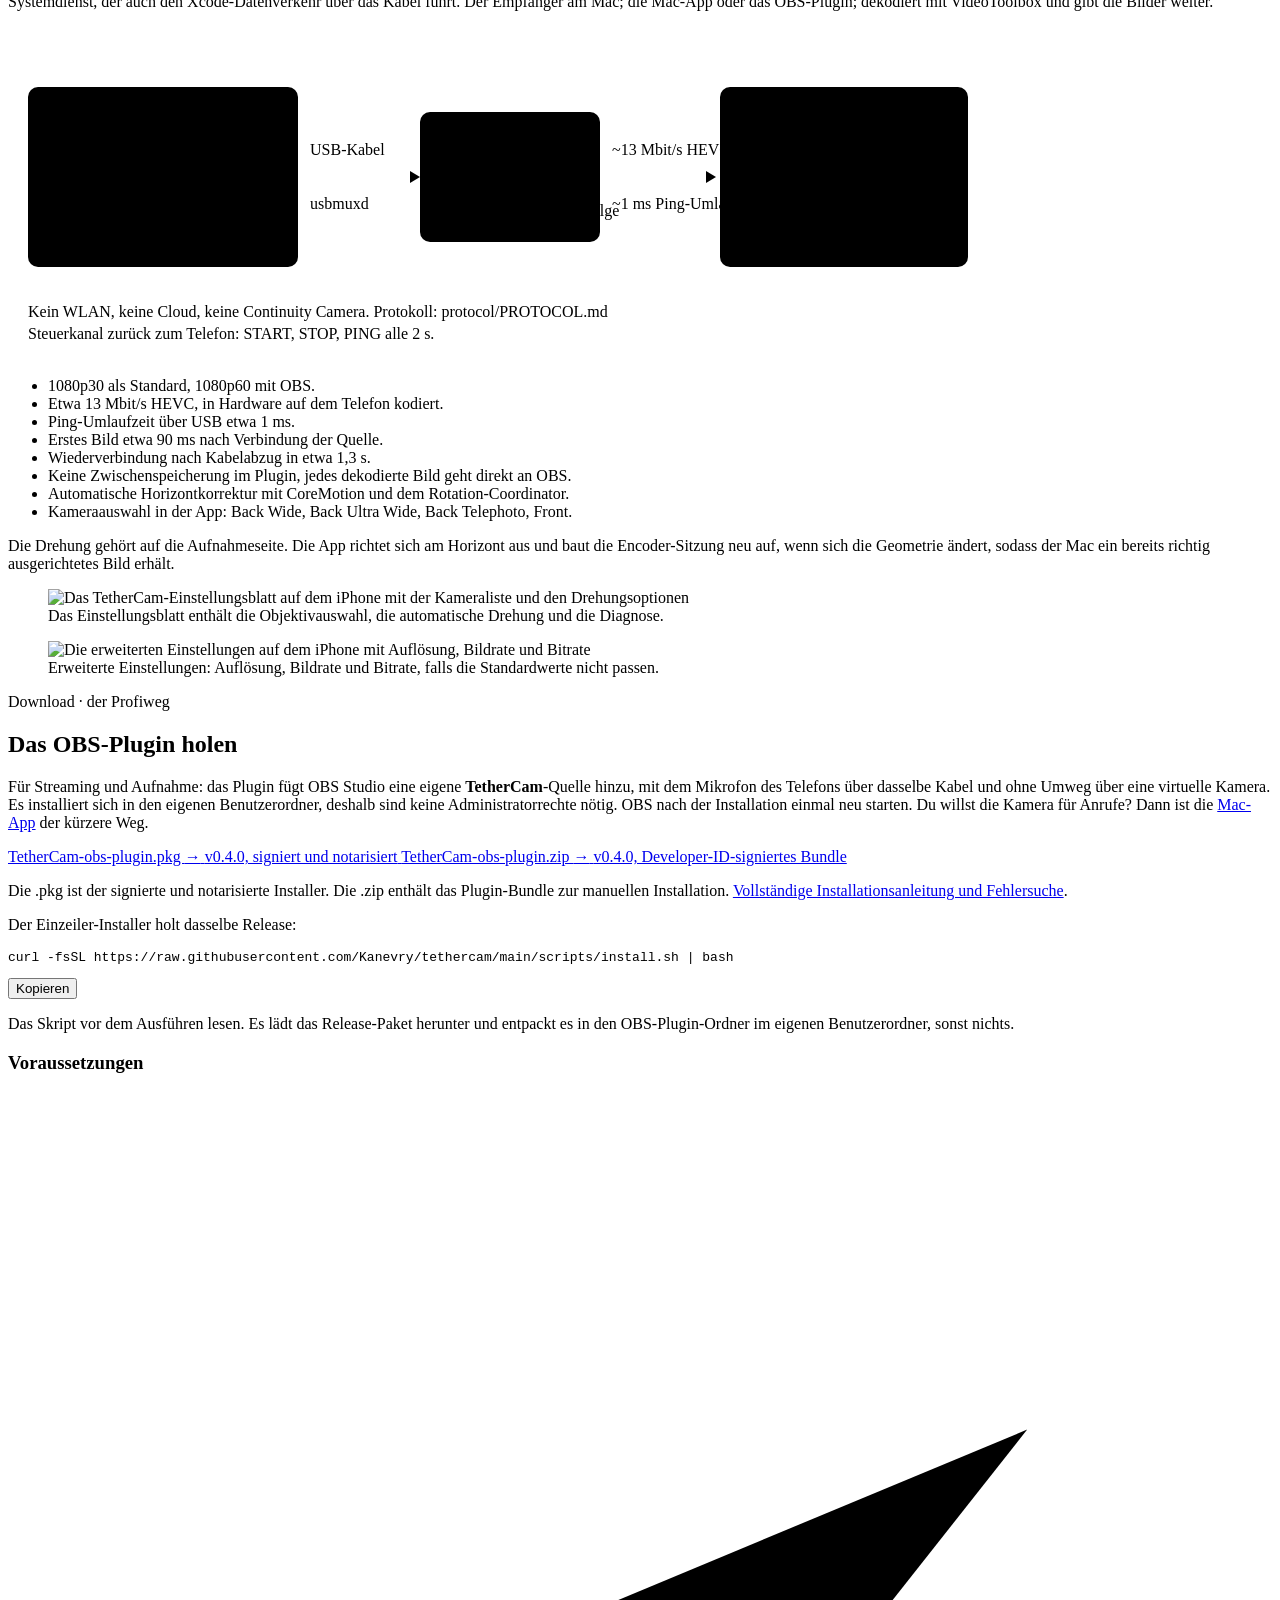
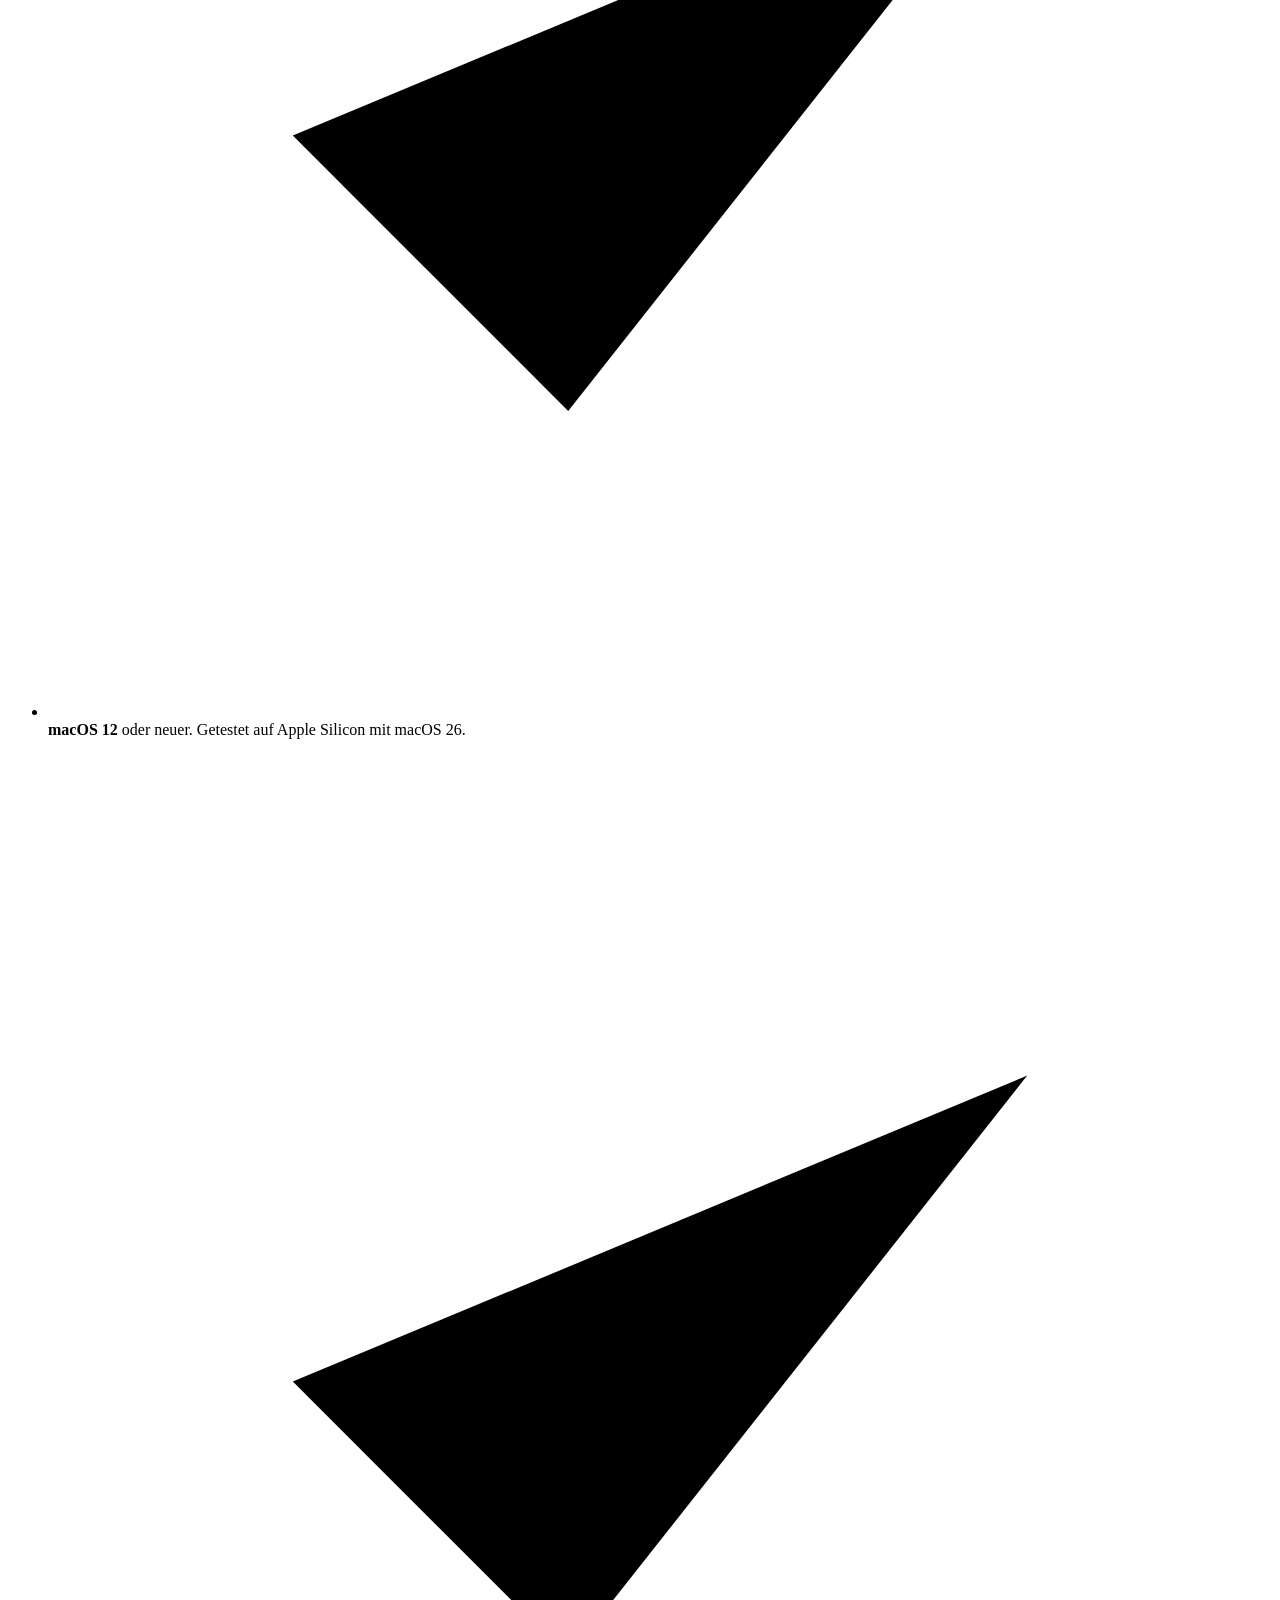
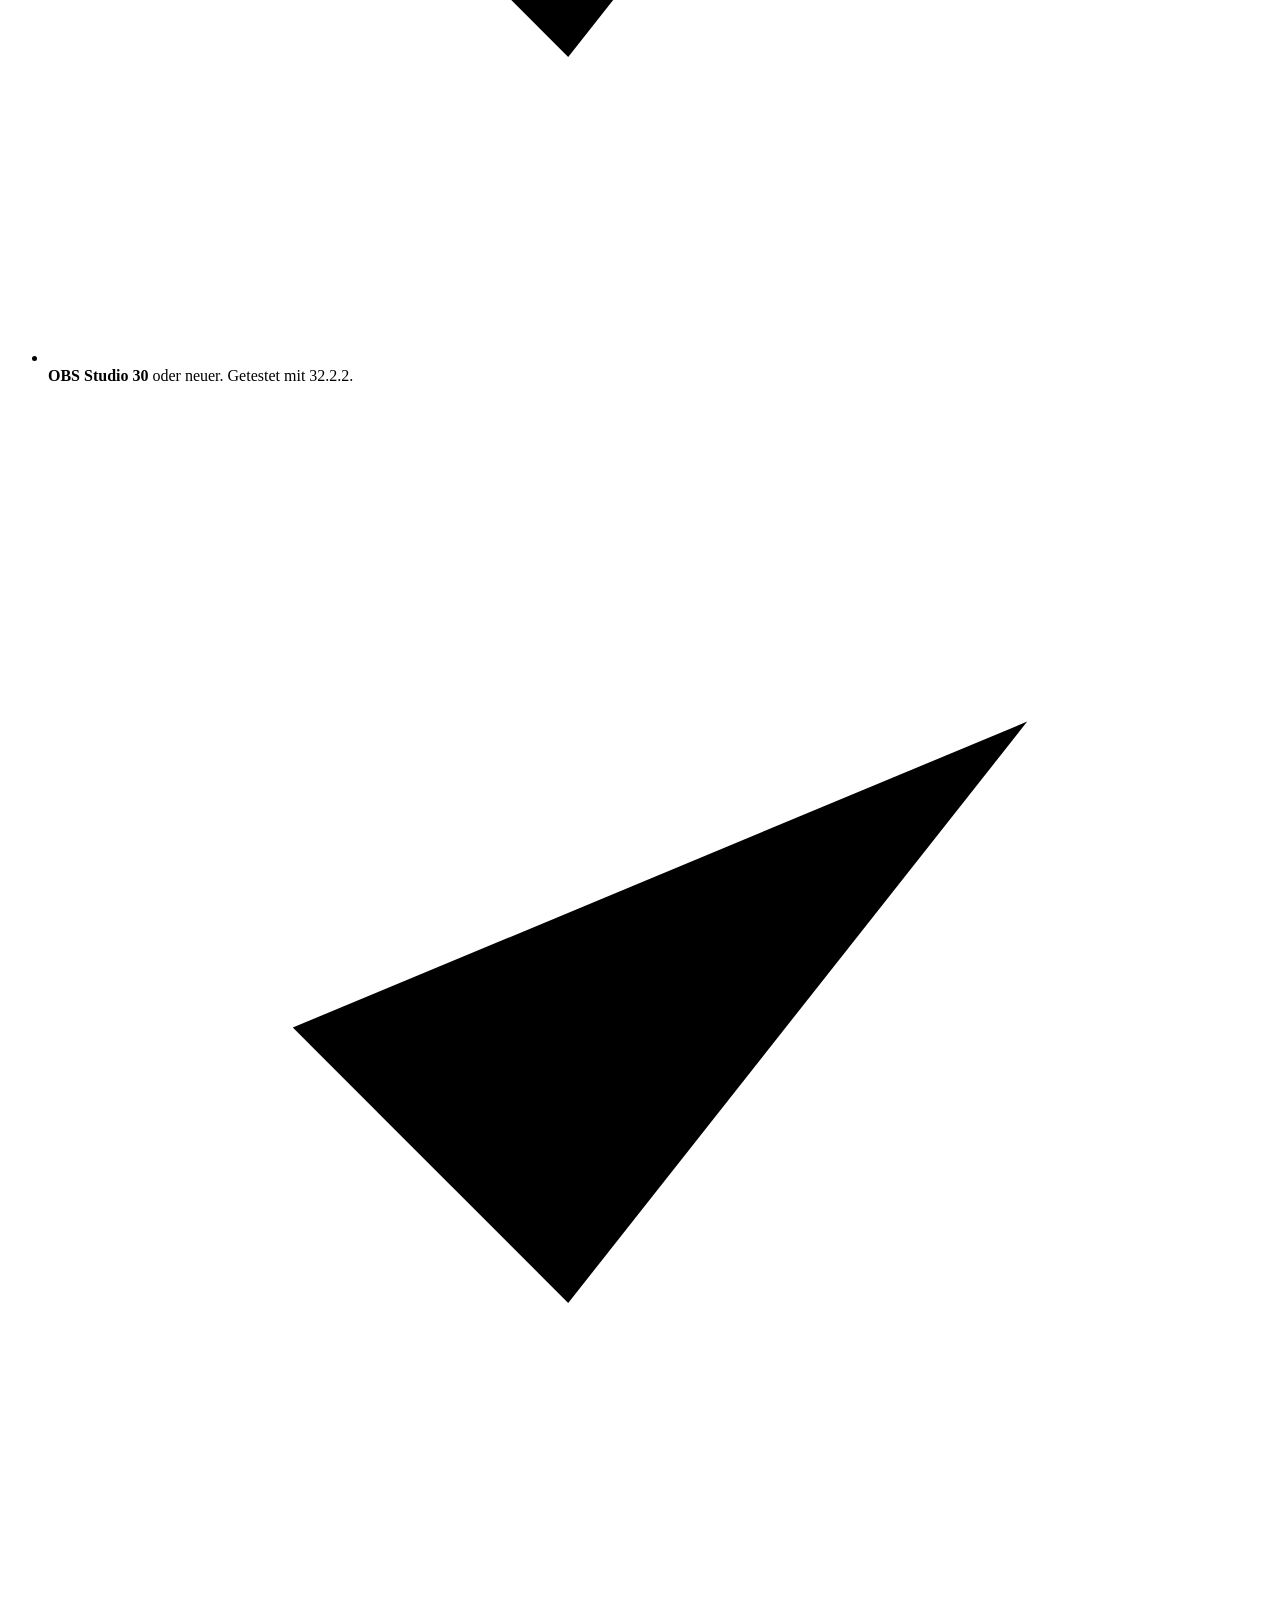
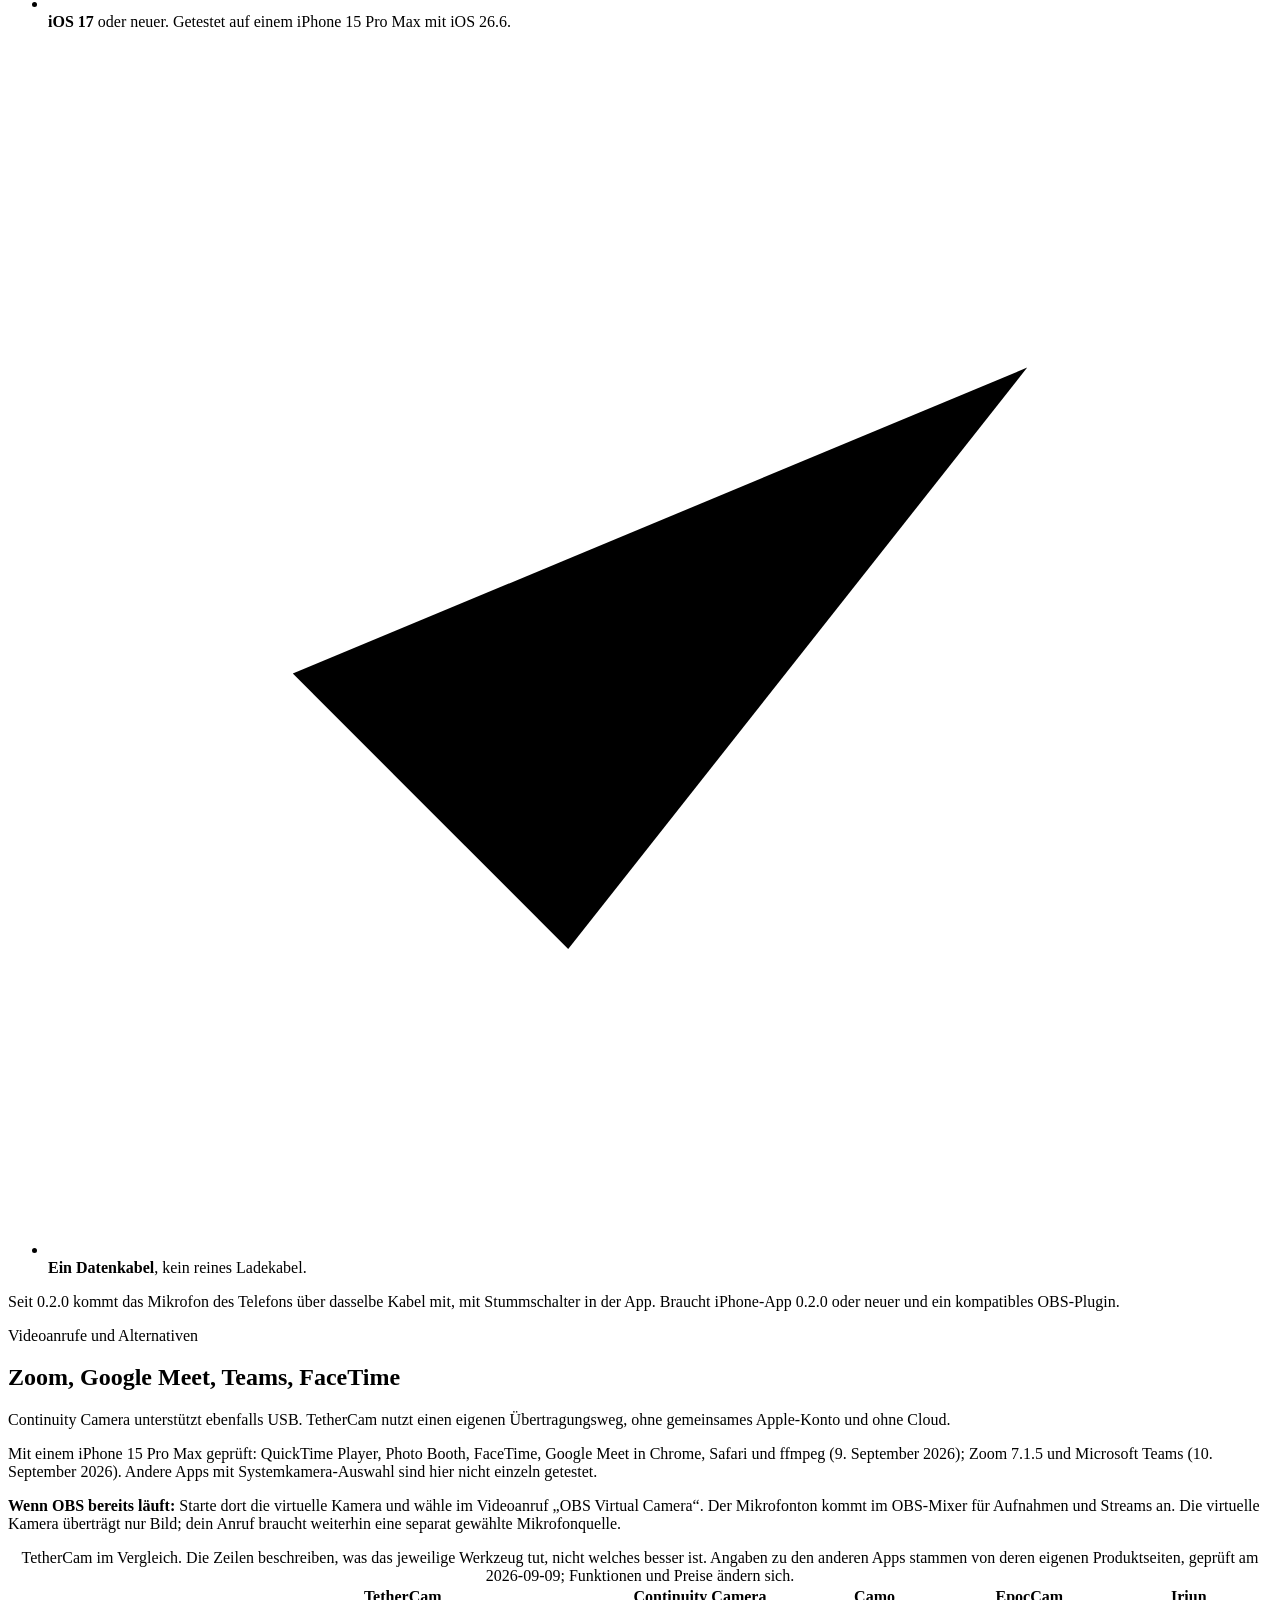
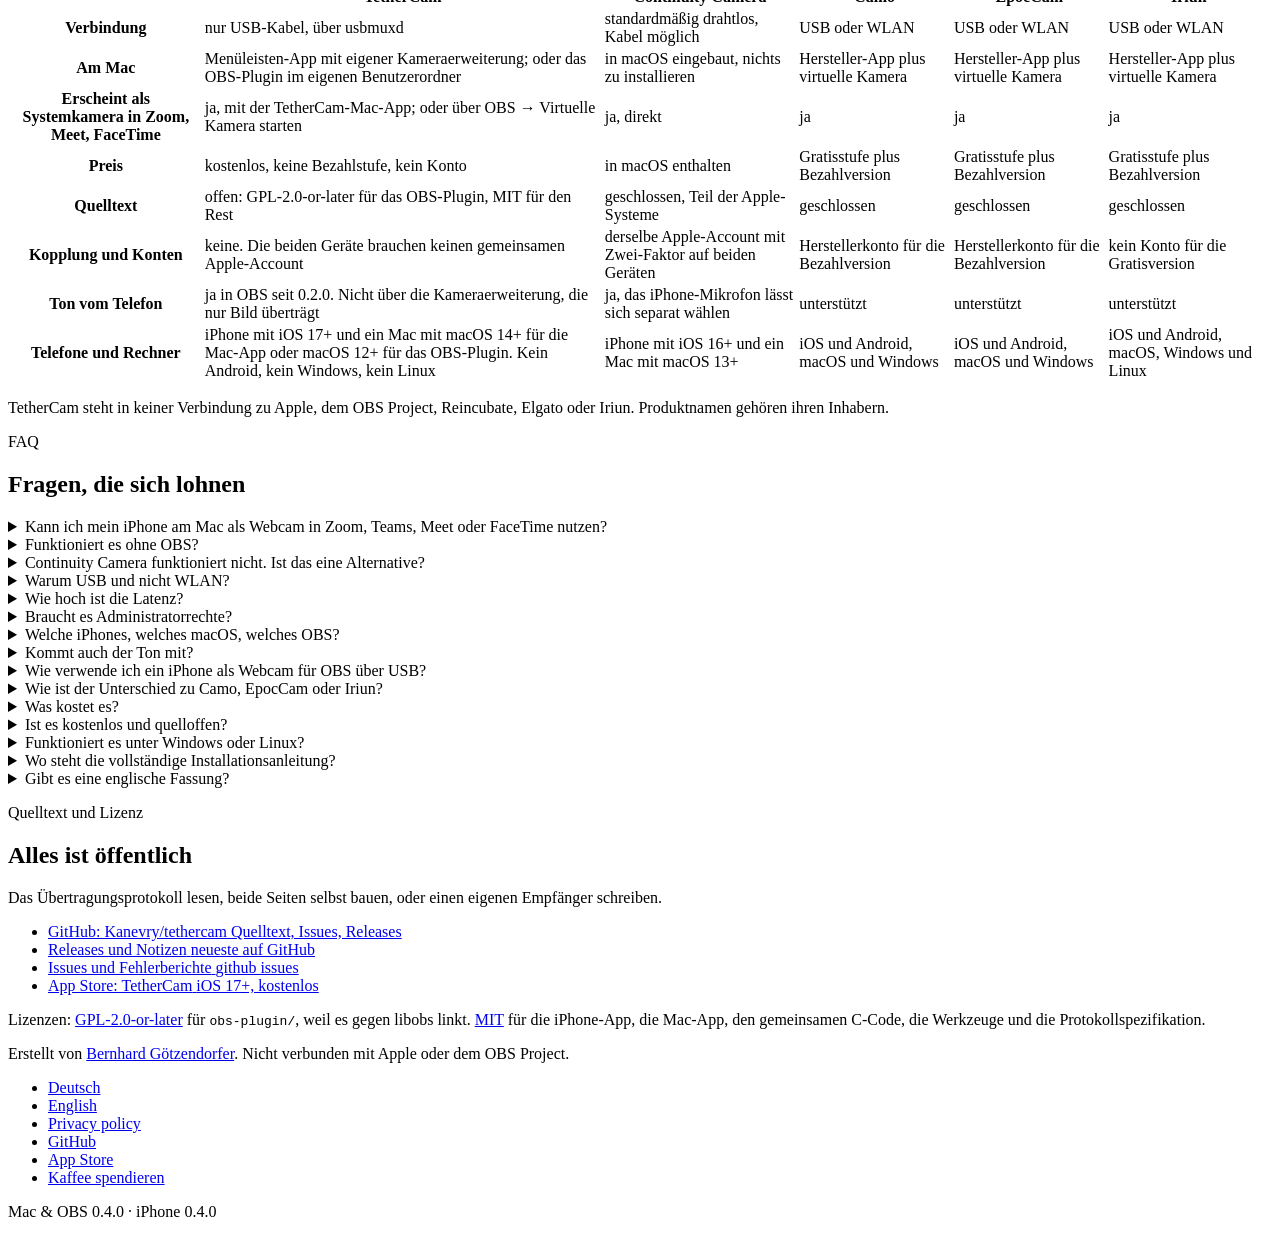
==== commit 07328188: "fix(web): Point every German URL at /de and give each page one JSON-LD graph The live site answers /" ====
--- a/web/de/index.html
+++ b/web/de/index.html
@@ -5,9 +5,9 @@
 <meta name="viewport" content="width=device-width, initial-scale=1">
 <title>Dein iPhone statt Webcam: Zoom, Teams, Meet, OBS | TetherCam</title>
 <meta name="description" content="Dein iPhone als USB-Webcam für Mac. Zwei kostenlose Apps für Zoom, Teams und Meet. Optionales OBS-Plugin für Bild und Mikrofonton. Ohne WLAN oder Cloud.">
-<link rel="canonical" href="https://tethercam.app/de/">
+<link rel="canonical" href="https://tethercam.app/de">
 <link rel="alternate" hreflang="en" href="https://tethercam.app/">
-<link rel="alternate" hreflang="de" href="https://tethercam.app/de/">
+<link rel="alternate" hreflang="de" href="https://tethercam.app/de">
 <link rel="alternate" hreflang="x-default" href="https://tethercam.app/">
 <meta name="author" content="Bernhard Götzendorfer">
 <meta name="theme-color" content="#101113" media="(prefers-color-scheme: dark)">
@@ -15,7 +15,7 @@
 
 <meta property="og:type" content="website">
 <meta property="og:site_name" content="TetherCam">
-<meta property="og:url" content="https://tethercam.app/de/">
+<meta property="og:url" content="https://tethercam.app/de">
 <meta property="og:title" content="Dein iPhone statt Webcam: zwei Apps, ein Kabel">
 <meta property="og:description" content="Dein iPhone als USB-Webcam für Mac. Zwei kostenlose Apps für Zoom, Teams und Meet. Optionales OBS-Plugin für Bild und Mikrofonton. Ohne WLAN oder Cloud.">
 <meta property="og:image" content="https://tethercam.app/img/og.png">
@@ -696,7 +696,7 @@
     <div class="foot-grid">
       <p>Erstellt von <a href="https://gotzendorfer.at">Bernhard Götzendorfer</a>. Nicht verbunden mit Apple oder dem OBS Project.</p>
       <ul class="foot-links">
-        <li><a href="/de/">Deutsch</a></li>
+        <li><a href="/de">Deutsch</a></li>
         <li><a href="/">English</a></li>
         <li><a href="/privacy">Privacy policy</a></li>
         <li><a href="https://github.com/Kanevry/tethercam">GitHub</a></li>
@@ -704,188 +704,9 @@
         <li><a href="https://paypal.me/Kanevry" rel="noopener">Kaffee spendieren</a></li>
       </ul>
     </div>
-    <p class="foot-mark">Mac &amp; OBS 0.4.0 &middot; iPhone 0.2.0</p>
+    <p class="foot-mark">Mac &amp; OBS 0.4.0 &middot; iPhone 0.4.0</p>
   </div>
 </footer>
-
-<script type="application/ld+json">
-{
-  "@context": "https://schema.org",
-  "@type": "SoftwareApplication",
-  "name": "TetherCam",
-  "alternateName": "TetherCam (iPhone via USB)",
-  "url": "https://tethercam.app/de/",
-  "description": "Dein iPhone als USB-Webcam für Mac. Zwei kostenlose Apps für Zoom, Teams und Meet. Optionales OBS-Plugin für Bild und Mikrofonton. Ohne WLAN oder Cloud.",
-  "featureList": [
-    "iPhone camera over USB; no Wi-Fi, cloud or account",
-    "Mac app: 1920x1080 at 30 fps as a system camera, video only",
-    "OBS plugin: its own video source and iPhone microphone audio in the OBS mixer",
-    "Lens selection and automatic horizon leveling",
-    "USB ping around 1 ms on one measured setup; not end-to-end camera latency"
-  ],
-  "operatingSystem": "macOS 12 oder neuer (macOS 14 oder neuer für die Mac-App mit der virtuellen Kamera), iOS 17 oder neuer",
-  "applicationCategory": "MultimediaApplication",
-  "softwareVersion": "Mac app 0.4.0; OBS plugin 0.4.0; iPhone App Store app 0.2.0",
-  "downloadUrl": [
-    "https://github.com/Kanevry/tethercam/releases/latest/download/TetherCam-mac.dmg",
-    "https://apps.apple.com/us/app/tethercam/id6808997521",
-    "https://github.com/Kanevry/tethercam/releases/latest/download/TetherCam-obs-plugin.pkg"
-  ],
-  "installUrl": "https://github.com/Kanevry/tethercam/releases",
-  "sameAs": [
-    "https://apps.apple.com/us/app/tethercam/id6808997521"
-  ],
-  "softwareHelp": "https://tethercam.app/de/#faq",
-  "isAccessibleForFree": true,
-  "license": [
-    "https://www.gnu.org/licenses/old-licenses/gpl-2.0.html",
-    "https://opensource.org/licenses/MIT"
-  ],
-  "image": "https://tethercam.app/img/og.png",
-  "screenshot": "https://tethercam.app/img/mac-app-zoom.png",
-  "offers": {
-    "@type": "Offer",
-    "price": "0",
-    "priceCurrency": "EUR"
-  },
-  "author": {
-    "@type": "Person",
-    "name": "Bernhard Götzendorfer",
-    "url": "https://gotzendorfer.at"
-  },
-  "inLanguage": "de",
-  "softwareRequirements": "iPhone with iOS 17+ and a USB data cable. Mac app: macOS 14+, camera-extension approval, video only. OBS plugin: macOS 12+ and OBS Studio 30+, video and microphone audio. One receiver at a time; iPhone app stays open."
-}
-</script>
-
-<script type="application/ld+json">
-{
-  "@context": "https://schema.org",
-  "@type": "FAQPage",
-  "mainEntity": [
-    {
-      "@type": "Question",
-      "name": "Kann ich mein iPhone am Mac als Webcam in Zoom, Teams, Meet oder FaceTime nutzen?",
-      "acceptedAnswer": {
-        "@type": "Answer",
-        "text": "Ja. Installiere TetherCam auf iPhone und Mac, verbinde sie mit einem USB-Datenkabel, gib die Kameraerweiterung einmal frei und wähle TetherCam in deiner Anruf-App. Dafür brauchst du macOS 14+ und iOS 17+. Die Telefon-App bleibt geöffnet; das Mikrofon wählst du im Anruf separat. Zum Schnellstart."
-      }
-    },
-    {
-      "@type": "Question",
-      "name": "Funktioniert es ohne OBS?",
-      "acceptedAnswer": {
-        "@type": "Answer",
-        "text": "Ja. Die Mac-App stellt dein iPhone als Systemkamera mit 1080p30 bereit. OBS brauchst du nur für das separate OBS-Plugin. Nutze einen Empfänger zur Zeit; ein zweiter meldet BUSY."
-      }
-    },
-    {
-      "@type": "Question",
-      "name": "Continuity Camera funktioniert nicht. Ist das eine Alternative?",
-      "acceptedAnswer": {
-        "@type": "Answer",
-        "text": "Ja. Ich habe TetherCam gebaut, nachdem Continuity Camera bei meinem Aufbau zwar verbunden war, das Bild aber schwarz blieb. TetherCam nutzt einen eigenen USB-Weg, ohne Continuity-Handshake, WLAN oder Bluetooth. Die Geräte brauchen kein gemeinsames Apple-Konto."
-      }
-    },
-    {
-      "@type": "Question",
-      "name": "Warum USB und nicht WLAN?",
-      "acceptedAnswer": {
-        "@type": "Answer",
-        "text": "Das Bild geht direkt vom iPhone über das Kabel an deinen Mac. Du musst kein Funknetz einrichten, und das Telefon lädt beim Streamen auf. Auch Continuity Camera unterstützt USB; TetherCam nutzt eine eigene Verbindung statt Continuity."
-      }
-    },
-    {
-      "@type": "Question",
-      "name": "Wie hoch ist die Latenz?",
-      "acceptedAnswer": {
-        "@type": "Answer",
-        "text": "An einem Aufbau mit iPhone 15 Pro Max, M4 Pro Mac und OBS 32.2.2 lag die USB-Ping-Umlaufzeit bei etwa 1 ms. Das erste Bild kam etwa 90 ms nach dem Verbindungsaufbau. Das misst Transport und Start, nicht die gesamte Kameralatenz. Die Verzögerung vom Kameramotiv bis zum sichtbaren Bild wurde hier nicht gemessen."
-      }
-    },
-    {
-      "@type": "Question",
-      "name": "Braucht es Administratorrechte?",
-      "acceptedAnswer": {
-        "@type": "Answer",
-        "text": "Für das OBS-Plugin nicht: es installiert sich in den eigenen Benutzerordner, ohne Hintergrunddienst und ohne systemweite Änderung. Bei der TetherCam-Mac-App ist es anders, denn eine macOS-Kameraerweiterung muss freigegeben werden: dafür wird beim Einschalten in den Systemeinstellungen einmal das Administratorpasswort verlangt."
-      }
-    },
-    {
-      "@type": "Question",
-      "name": "Welche iPhones, welches macOS, welches OBS?",
-      "acceptedAnswer": {
-        "@type": "Answer",
-        "text": "Beide Wege brauchen ein iPhone mit iOS 17+ und ein USB-Datenkabel. Für die Mac-App brauchst du macOS 14+. Für das OBS-Plugin brauchst du macOS 12+ und OBS Studio 30+. Lass das iPhone entsperrt und TetherCam im Vordergrund."
-      }
-    },
-    {
-      "@type": "Question",
-      "name": "Kommt auch der Ton mit?",
-      "acceptedAnswer": {
-        "@type": "Answer",
-        "text": "Das OBS-Plugin empfängt das iPhone-Mikrofon im OBS-Mixer für Aufnahmen und Streams, ab iPhone-App 0.2.0. Die Mac-App und OBS Virtual Camera übertragen nur Bild. In Zoom, Teams oder deiner anderen Anruf-App wählst du ein separates Mikrofon."
-      }
-    },
-    {
-      "@type": "Question",
-      "name": "Wie verwende ich ein iPhone als Webcam für OBS über USB?",
-      "acceptedAnswer": {
-        "@type": "Answer",
-        "text": "Das TetherCam-Plugin für OBS am Mac installieren, die TetherCam-App auf dem iPhone installieren, dann beide mit einem Datenkabel verbinden. In OBS Werkzeuge wählen, dann „TetherCam: Add iPhone camera to current scene“. Telefon entsperren und die App im Vordergrund lassen; sie zeigt „Streaming 1080p30“ und das Bild erscheint auf der Leinwand. Kein WLAN, kein Pairing-Code, kein Konto und kein Cloud-Dienst sind beteiligt, denn der HEVC-Stream läuft ausschließlich über das USB-Kabel."
-      }
-    },
-    {
-      "@type": "Question",
-      "name": "Wie ist der Unterschied zu Camo, EpocCam oder Iriun?",
-      "acceptedAnswer": {
-        "@type": "Answer",
-        "text": "TetherCam ist eine kostenlose, quelloffene USB-Lösung für iPhone und Mac, ohne Konto oder Bezahlstufe. Andere Werkzeuge unterstützen andere Plattformen und Funkverbindungen. Der datierte Vergleich fasst die Unterschiede zusammen; prüfe die Angaben vor deiner Wahl beim Hersteller."
-      }
-    },
-    {
-      "@type": "Question",
-      "name": "Was kostet es?",
-      "acceptedAnswer": {
-        "@type": "Answer",
-        "text": "Nichts. Die iPhone-App ist im App Store gratis, das Plugin und die Mac-App sind kostenlose Downloads, es gibt keine Bezahlstufe, kein Abo, keine In-App-Käufe und kein Konto."
-      }
-    },
-    {
-      "@type": "Question",
-      "name": "Ist es kostenlos und quelloffen?",
-      "acceptedAnswer": {
-        "@type": "Answer",
-        "text": "Ja. Das OBS-Plugin steht unter GPL-2.0-or-later. iPhone-App, Mac-App, gemeinsamer Code, Werkzeuge und Protokoll stehen unter MIT. Es gibt kein Konto, keine Bezahlstufe und kein Tracking. Die Mac-App fragt ab Version 0.4.0 einmal täglich bei GitHub nach einer neueren Version; das lässt sich im Menü unter „Check for updates automatically“ abschalten. Details stehen in der Datenschutzerklärung."
-      }
-    },
-    {
-      "@type": "Question",
-      "name": "Funktioniert es unter Windows oder Linux?",
-      "acceptedAnswer": {
-        "@type": "Answer",
-        "text": "Nein, vorerst nur macOS. Der gemeinsame C-Kern baut bereits unter Linux, ein Empfänger für andere Systeme wäre also möglich, aber es gibt heute keinen."
-      }
-    },
-    {
-      "@type": "Question",
-      "name": "Wo steht die vollständige Installationsanleitung?",
-      "acceptedAnswer": {
-        "@type": "Answer",
-        "text": "Die englische Installationsanleitung erklärt beide Wege, die Freigabe der Kameraerweiterung und die Fehlersuche bei fehlender Kamera oder schwarzem Bild."
-      }
-    },
-    {
-      "@type": "Question",
-      "name": "Gibt es eine englische Fassung?",
-      "acceptedAnswer": {
-        "@type": "Answer",
-        "text": "Ja. Diese Startseite gibt es auch auf Englisch. Die ausführliche Installationsanleitung ist auf Englisch."
-      }
-    }
-  ]
-}
-</script>
 
 <script type="application/ld+json">
 {
@@ -898,9 +719,7 @@
       "url": "https://tethercam.app/",
       "logo": "https://tethercam.app/favicon.png",
       "founder": {
-        "@type": "Person",
-        "name": "Bernhard Götzendorfer",
-        "url": "https://gotzendorfer.at"
+        "@id": "https://tethercam.app/#person"
       },
       "sameAs": [
         "https://github.com/Kanevry/tethercam",
@@ -909,36 +728,219 @@
       ]
     },
     {
+      "@type": "Person",
+      "@id": "https://tethercam.app/#person",
+      "name": "Bernhard Götzendorfer",
+      "url": "https://gotzendorfer.at"
+    },
+    {
       "@type": "WebSite",
       "@id": "https://tethercam.app/#website",
       "url": "https://tethercam.app/",
       "name": "TetherCam",
-      "inLanguage": "en",
-      "description": "Dein iPhone statt Webcam. Zwei Apps und ein Kabel: TetherCam für Mac und TetherCam für iPhone machen das Telefon zur Kamera \"TetherCam\" in Zoom, Teams, Google Meet, FaceTime und jeder anderen Mac-App mit Systemkamera-Auswahl, und zu einer eigenen Quelle in OBS Studio.",
+      "alternateName": "tethercam.app",
+      "inLanguage": [
+        "en",
+        "de"
+      ],
       "publisher": {
         "@id": "https://tethercam.app/#organization"
       }
     },
     {
       "@type": "WebPage",
-      "@id": "https://tethercam.app/de/",
-      "url": "https://tethercam.app/de/",
+      "@id": "https://tethercam.app/de#webpage",
+      "url": "https://tethercam.app/de",
       "name": "TetherCam: das iPhone als kabelgebundene Webcam für den Mac",
+      "description": "TetherCam macht aus einem iPhone eine kabelgebundene Webcam am Mac: als Kamera „TetherCam“ in Zoom, Teams, Google Meet und FaceTime, und als eigene Quelle in OBS Studio.",
       "inLanguage": "de",
-      "description": "TetherCam macht aus einem iPhone eine kabelgebundene Webcam am Mac: als Kamera „TetherCam“ in Zoom, Teams, Google Meet und FaceTime, und als eigene Quelle in OBS Studio.",
       "isPartOf": {
         "@id": "https://tethercam.app/#website"
       },
       "publisher": {
         "@id": "https://tethercam.app/#organization"
       },
-      "translationOfWork": {
-        "@id": "https://tethercam.app/#website"
+      "about": {
+        "@id": "https://tethercam.app/de#software"
       }
     },
     {
+      "@type": "SoftwareApplication",
+      "@id": "https://tethercam.app/de#software",
+      "name": "TetherCam",
+      "alternateName": "TetherCam (iPhone via USB)",
+      "url": "https://tethercam.app/de",
+      "description": "Dein iPhone als USB-Webcam für Mac. Zwei kostenlose Apps für Zoom, Teams und Meet. Optionales OBS-Plugin für Bild und Mikrofonton. Ohne WLAN oder Cloud.",
+      "featureList": [
+        "iPhone camera over USB; no Wi-Fi, cloud or account",
+        "Mac app: 1920x1080 at 30 fps as a system camera, video only",
+        "OBS plugin: its own video source and iPhone microphone audio in the OBS mixer",
+        "Lens selection and automatic horizon leveling",
+        "USB ping around 1 ms on one measured setup; not end-to-end camera latency"
+      ],
+      "operatingSystem": "macOS 12 oder neuer (macOS 14 oder neuer für die Mac-App mit der virtuellen Kamera), iOS 17 oder neuer",
+      "applicationCategory": "MultimediaApplication",
+      "softwareVersion": "Mac app 0.4.0; OBS plugin 0.4.0; iPhone App Store app 0.4.0",
+      "downloadUrl": [
+        "https://github.com/Kanevry/tethercam/releases/latest/download/TetherCam-mac.dmg",
+        "https://apps.apple.com/us/app/tethercam/id6808997521",
+        "https://github.com/Kanevry/tethercam/releases/latest/download/TetherCam-obs-plugin.pkg"
+      ],
+      "installUrl": "https://github.com/Kanevry/tethercam/releases",
+      "sameAs": [
+        "https://apps.apple.com/us/app/tethercam/id6808997521"
+      ],
+      "softwareHelp": "https://tethercam.app/de#faq",
+      "isAccessibleForFree": true,
+      "license": [
+        "https://www.gnu.org/licenses/old-licenses/gpl-2.0.html",
+        "https://opensource.org/licenses/MIT"
+      ],
+      "image": "https://tethercam.app/img/og.png",
+      "screenshot": "https://tethercam.app/img/mac-app-zoom.png",
+      "offers": {
+        "@type": "Offer",
+        "price": "0",
+        "priceCurrency": "EUR"
+      },
+      "author": {
+        "@id": "https://tethercam.app/#person"
+      },
+      "inLanguage": "de",
+      "softwareRequirements": "iPhone with iOS 17+ and a USB data cable. Mac app: macOS 14+, camera-extension approval, video only. OBS plugin: macOS 12+ and OBS Studio 30+, video and microphone audio. One receiver at a time; iPhone app stays open."
+    },
+    {
+      "@type": "FAQPage",
+      "@id": "https://tethercam.app/de#faq",
+      "isPartOf": {
+        "@id": "https://tethercam.app/de#webpage"
+      },
+      "mainEntity": [
+        {
+          "@type": "Question",
+          "name": "Kann ich mein iPhone am Mac als Webcam in Zoom, Teams, Meet oder FaceTime nutzen?",
+          "acceptedAnswer": {
+            "@type": "Answer",
+            "text": "Ja. Installiere TetherCam auf iPhone und Mac, verbinde sie mit einem USB-Datenkabel, gib die Kameraerweiterung einmal frei und wähle TetherCam in deiner Anruf-App. Dafür brauchst du macOS 14+ und iOS 17+. Die Telefon-App bleibt geöffnet; das Mikrofon wählst du im Anruf separat. Zum Schnellstart."
+          }
+        },
+        {
+          "@type": "Question",
+          "name": "Funktioniert es ohne OBS?",
+          "acceptedAnswer": {
+            "@type": "Answer",
+            "text": "Ja. Die Mac-App stellt dein iPhone als Systemkamera mit 1080p30 bereit. OBS brauchst du nur für das separate OBS-Plugin. Nutze einen Empfänger zur Zeit; ein zweiter meldet BUSY."
+          }
+        },
+        {
+          "@type": "Question",
+          "name": "Continuity Camera funktioniert nicht. Ist das eine Alternative?",
+          "acceptedAnswer": {
+            "@type": "Answer",
+            "text": "Ja. Ich habe TetherCam gebaut, nachdem Continuity Camera bei meinem Aufbau zwar verbunden war, das Bild aber schwarz blieb. TetherCam nutzt einen eigenen USB-Weg, ohne Continuity-Handshake, WLAN oder Bluetooth. Die Geräte brauchen kein gemeinsames Apple-Konto."
+          }
+        },
+        {
+          "@type": "Question",
+          "name": "Warum USB und nicht WLAN?",
+          "acceptedAnswer": {
+            "@type": "Answer",
+            "text": "Das Bild geht direkt vom iPhone über das Kabel an deinen Mac. Du musst kein Funknetz einrichten, und das Telefon lädt beim Streamen auf. Auch Continuity Camera unterstützt USB; TetherCam nutzt eine eigene Verbindung statt Continuity."
+          }
+        },
+        {
+          "@type": "Question",
+          "name": "Wie hoch ist die Latenz?",
+          "acceptedAnswer": {
+            "@type": "Answer",
+            "text": "An einem Aufbau mit iPhone 15 Pro Max, M4 Pro Mac und OBS 32.2.2 lag die USB-Ping-Umlaufzeit bei etwa 1 ms. Das erste Bild kam etwa 90 ms nach dem Verbindungsaufbau. Das misst Transport und Start, nicht die gesamte Kameralatenz. Die Verzögerung vom Kameramotiv bis zum sichtbaren Bild wurde hier nicht gemessen."
+          }
+        },
+        {
+          "@type": "Question",
+          "name": "Braucht es Administratorrechte?",
+          "acceptedAnswer": {
+            "@type": "Answer",
+            "text": "Für das OBS-Plugin nicht: es installiert sich in den eigenen Benutzerordner, ohne Hintergrunddienst und ohne systemweite Änderung. Bei der TetherCam-Mac-App ist es anders, denn eine macOS-Kameraerweiterung muss freigegeben werden: dafür wird beim Einschalten in den Systemeinstellungen einmal das Administratorpasswort verlangt."
+          }
+        },
+        {
+          "@type": "Question",
+          "name": "Welche iPhones, welches macOS, welches OBS?",
+          "acceptedAnswer": {
+            "@type": "Answer",
+            "text": "Beide Wege brauchen ein iPhone mit iOS 17+ und ein USB-Datenkabel. Für die Mac-App brauchst du macOS 14+. Für das OBS-Plugin brauchst du macOS 12+ und OBS Studio 30+. Lass das iPhone entsperrt und TetherCam im Vordergrund."
+          }
+        },
+        {
+          "@type": "Question",
+          "name": "Kommt auch der Ton mit?",
+          "acceptedAnswer": {
+            "@type": "Answer",
+            "text": "Das OBS-Plugin empfängt das iPhone-Mikrofon im OBS-Mixer für Aufnahmen und Streams, ab iPhone-App 0.2.0. Die Mac-App und OBS Virtual Camera übertragen nur Bild. In Zoom, Teams oder deiner anderen Anruf-App wählst du ein separates Mikrofon."
+          }
+        },
+        {
+          "@type": "Question",
+          "name": "Wie verwende ich ein iPhone als Webcam für OBS über USB?",
+          "acceptedAnswer": {
+            "@type": "Answer",
+            "text": "Das TetherCam-Plugin für OBS am Mac installieren, die TetherCam-App auf dem iPhone installieren, dann beide mit einem Datenkabel verbinden. In OBS Werkzeuge wählen, dann „TetherCam: Add iPhone camera to current scene“. Telefon entsperren und die App im Vordergrund lassen; sie zeigt „Streaming 1080p30“ und das Bild erscheint auf der Leinwand. Kein WLAN, kein Pairing-Code, kein Konto und kein Cloud-Dienst sind beteiligt, denn der HEVC-Stream läuft ausschließlich über das USB-Kabel."
+          }
+        },
+        {
+          "@type": "Question",
+          "name": "Wie ist der Unterschied zu Camo, EpocCam oder Iriun?",
+          "acceptedAnswer": {
+            "@type": "Answer",
+            "text": "TetherCam ist eine kostenlose, quelloffene USB-Lösung für iPhone und Mac, ohne Konto oder Bezahlstufe. Andere Werkzeuge unterstützen andere Plattformen und Funkverbindungen. Der datierte Vergleich fasst die Unterschiede zusammen; prüfe die Angaben vor deiner Wahl beim Hersteller."
+          }
+        },
+        {
+          "@type": "Question",
+          "name": "Was kostet es?",
+          "acceptedAnswer": {
+            "@type": "Answer",
+            "text": "Nichts. Die iPhone-App ist im App Store gratis, das Plugin und die Mac-App sind kostenlose Downloads, es gibt keine Bezahlstufe, kein Abo, keine In-App-Käufe und kein Konto."
+          }
+        },
+        {
+          "@type": "Question",
+          "name": "Ist es kostenlos und quelloffen?",
+          "acceptedAnswer": {
+            "@type": "Answer",
+            "text": "Ja. Das OBS-Plugin steht unter GPL-2.0-or-later. iPhone-App, Mac-App, gemeinsamer Code, Werkzeuge und Protokoll stehen unter MIT. Es gibt kein Konto, keine Bezahlstufe und kein Tracking. Die Mac-App fragt ab Version 0.4.0 einmal täglich bei GitHub nach einer neueren Version; das lässt sich im Menü unter „Check for updates automatically“ abschalten. Details stehen in der Datenschutzerklärung."
+          }
+        },
+        {
+          "@type": "Question",
+          "name": "Funktioniert es unter Windows oder Linux?",
+          "acceptedAnswer": {
+            "@type": "Answer",
+            "text": "Nein, vorerst nur macOS. Der gemeinsame C-Kern baut bereits unter Linux, ein Empfänger für andere Systeme wäre also möglich, aber es gibt heute keinen."
+          }
+        },
+        {
+          "@type": "Question",
+          "name": "Wo steht die vollständige Installationsanleitung?",
+          "acceptedAnswer": {
+            "@type": "Answer",
+            "text": "Die englische Installationsanleitung erklärt beide Wege, die Freigabe der Kameraerweiterung und die Fehlersuche bei fehlender Kamera oder schwarzem Bild."
+          }
+        },
+        {
+          "@type": "Question",
+          "name": "Gibt es eine englische Fassung?",
+          "acceptedAnswer": {
+            "@type": "Answer",
+            "text": "Ja. Diese Startseite gibt es auch auf Englisch. Die ausführliche Installationsanleitung ist auf Englisch."
+          }
+        }
+      ]
+    },
+    {
       "@type": "VideoObject",
-      "@id": "https://tethercam.app/de/#demo-video",
+      "@id": "https://tethercam.app/de#demo-video",
       "name": "TetherCam-Demo: das iPhone als kabelgebundene Mac-Webcam über das USB-Kabel",
       "description": "Eine 54 Sekunden lange Bildschirmaufnahme des ganzen Ablaufs: das iPhone wird per Datenkabel an den Mac angeschlossen, die TetherCam-App meldet Streaming 1080p30, das Werkzeuge-Menü in OBS fügt die TetherCam-Quelle hinzu, und das Live-Bild in 1080p erscheint auf der Leinwand.",
       "thumbnailUrl": "https://tethercam.app/img/og.png",
